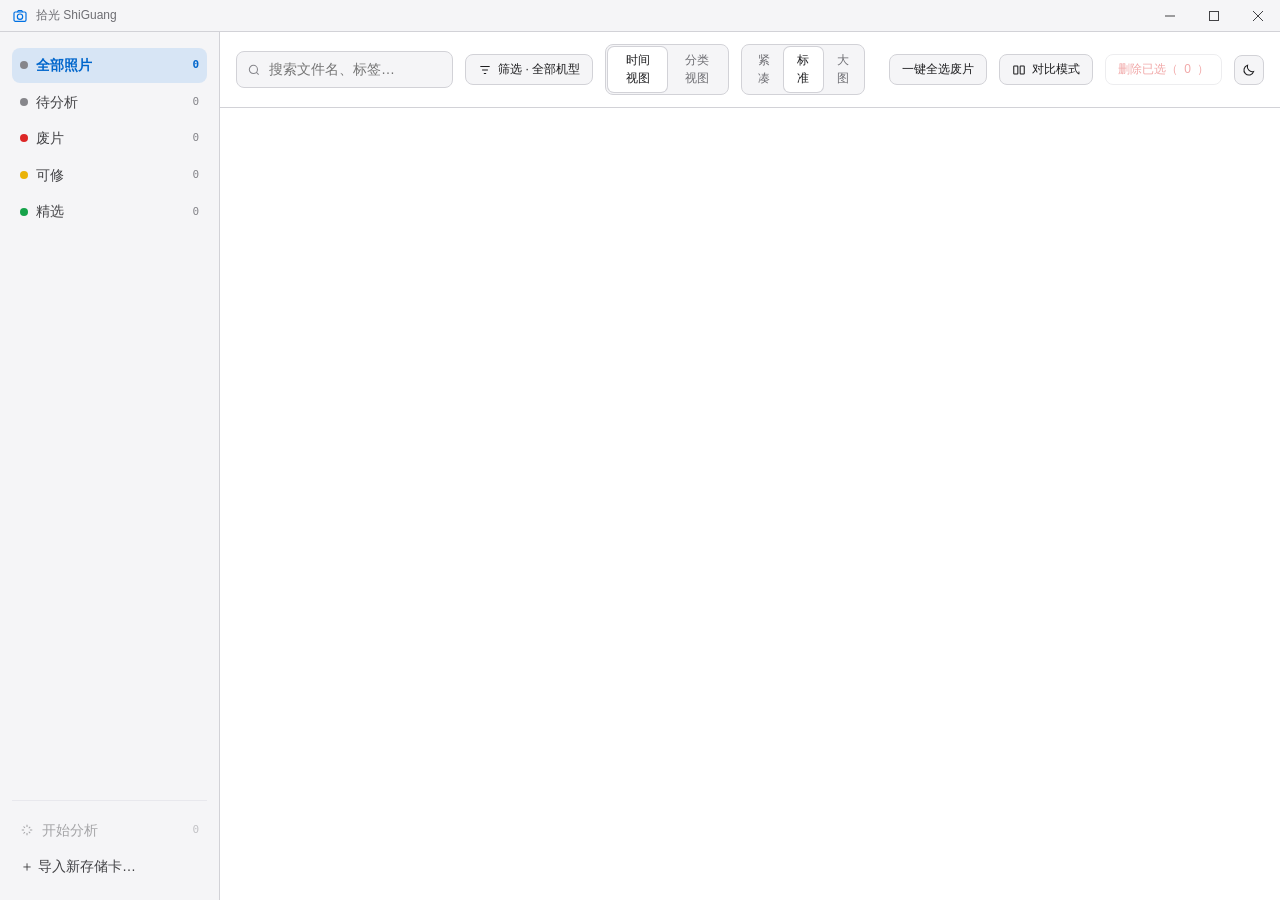
==== frontend/app.html @ 9cca7e81 "fix: 去掉app-window的1600x1000尺寸上限，修最大化时四周露白边 无边框窗口最大化时铺满屏幕，但原型给.app-window设了max-width:1600/ max-height" ====
<!doctype html>
<html lang="zh-CN">
<head>
<meta charset="utf-8" />
<meta name="viewport" content="width=device-width, initial-scale=1" />
<title>拾光 ShiGuang · RAW 照片质量筛选</title>
<style>
/* ─────────────────────────────────────────────────────────────────
 * design-systems/apple/tokens.css — pasted verbatim
 * ───────────────────────────────────────────────────────────────── */
:root {
  --bg: #ffffff;
  --surface: #f5f5f7;
  --surface-warm: #fbfbfd;
  --fg: #1d1d1f;
  --fg-2: #424245;
  --muted: #6e6e73;
  --meta: #86868b;
  --border: #d2d2d7;
  --border-soft: #e8e8ed;
  --accent: #0071e3;
  --accent-on: #ffffff;
  --accent-hover: #0077ed;
  --accent-active: #0066cc;
  --success: #16a34a;
  --warn:    #eab308;
  --danger:  #dc2626;
  --font-display: "SF Pro Display", "SF Pro Icons", "Helvetica Neue", Helvetica, Arial, sans-serif;
  --font-body: "SF Pro Text", "SF Pro Icons", "Helvetica Neue", Helvetica, Arial, sans-serif;
  --font-mono: "SF Mono", ui-monospace, "JetBrains Mono", Menlo, Monaco, Consolas, monospace;
  --text-xs: 12px; --text-sm: 14px; --text-base: 17px; --text-lg: 21px;
  --text-xl: 28px; --text-2xl: 40px; --text-3xl: 56px; --text-4xl: 80px;
  --leading-body: 1.47; --leading-tight: 1.05;
  --tracking-display: -0.015em;
  --space-1: 4px; --space-2: 8px; --space-3: 12px; --space-4: 16px;
  --space-5: 20px; --space-6: 24px; --space-8: 32px; --space-12: 48px;
  --section-y-desktop: 100px; --section-y-tablet: 64px; --section-y-phone: 40px;
  --radius-sm: 8px; --radius-md: 12px; --radius-lg: 18px; --radius-pill: 980px;
  --elev-flat: none;
  --elev-ring: 0 0 0 1px var(--border);
  --elev-raised: 0 12px 32px rgba(0, 0, 0, 0.08);
  --focus-ring: 0 0 0 4px color-mix(in oklab, var(--accent), transparent 65%);
  --motion-fast: 150ms; --motion-base: 220ms; --motion-emphasized: 260ms;
  --ease-standard: cubic-bezier(0.28, 0, 0.22, 1);
  /* smoother, longer deceleration for "physical" moments — card lift,
   * modal/overlay entrances — vs. the snappier --ease-standard used for
   * routine hover/toggle feedback. No overshoot; premium reads as
   * controlled, not springy. */
  --ease-emphasized: cubic-bezier(0.16, 1, 0.3, 1);
  --container-max: 1024px;
  --container-gutter-desktop: 22px; --container-gutter-tablet: 18px; --container-gutter-phone: 16px;

  /* ─── app-specific extension ───────────────────────────────────
   * RGB channel colors for the histogram module. These are not brand
   * tokens — they are literal sRGB channel identities (red/green/blue
   * mean red/green/blue in a histogram, not a design choice), kept as
   * root variables so no raw hex appears outside :root. */
  --chan-r: #ff453a;
  --chan-g: #34c759;
  --chan-b: #0a84ff;
  --backdrop: #111113;

  /* Fixed "text-on-color-chip" token — the warn chip (yellow) always
   * needs a dark label regardless of light/dark theme, so this does
   * NOT flip in the dark override below (unlike --fg, which does). */
  --warn-on: #1d1d1f;
}

/* ─── dark theme override ───────────────────────────────────────
 * Same token names, dark-mode values. Apple's own dark surfaces are
 * near-black steps (not a literal invert of the light ramp), and the
 * accent swaps to the brighter "High-Luminance Link Blue" the source
 * DESIGN.md documents for darker scenes — #0071e3 loses contrast on
 * near-black. Semantic tier colors (success/warn/danger) also lift a
 * notch, matching Apple's documented dark-mode semantic palette. */
:root[data-theme="dark"] {
  --bg: #000000;
  --surface: #1c1c1e;
  --surface-warm: #232325;
  --fg: #f5f5f7;
  --fg-2: #d1d1d6;
  --muted: #98989d;
  --meta: #6e6e73;
  --border: #38383a;
  --border-soft: #2c2c2e;
  --accent: #2997ff;
  --accent-hover: #4dabff;
  --accent-active: #0077ed;
  --success: #30d158;
  --warn: #ffd60a;
  --danger: #ff453a;
}

*, *::before, *::after { box-sizing: border-box; }
html, body { height: 100%; }
body {
  margin: 0;
  background: var(--bg);
  color: var(--fg);
  font-family: var(--font-body);
  font-size: var(--text-sm);
  line-height: var(--leading-body);
  -webkit-font-smoothing: antialiased;
  display: flex;
  align-items: center;
  justify-content: center;
}
button { font: inherit; cursor: pointer; }
input, select { font: inherit; }
svg { display: block; }

/* ─── app window shell ────────────────────────────────────────── */
.app-window {
  width: 100vw;
  height: 100vh;
  background: var(--bg);
  border-radius: 0;
  box-shadow: none;
  overflow: hidden;
  display: flex;
  flex-direction: column;
  position: relative;
}
.titlebar {
  height: 32px;
  flex: 0 0 auto;
  display: flex;
  align-items: center;
  padding-left: var(--space-3);
  background: var(--surface);
  border-bottom: 1px solid var(--border);
}
.tl-appicon {
  width: 16px; height: 16px; color: var(--accent); flex: 0 0 auto;
}
.tl-title {
  font-size: var(--text-xs);
  color: var(--muted);
  font-weight: 500;
  margin-left: var(--space-2);
}
.tl-spacer { flex: 1 1 auto; }
/* Windows 11 Fluent-style window controls — this app runs on Windows,
 * so the chrome follows Windows conventions (min / max / close, right
 * -aligned, hover fills) even though the content area's palette and
 * type follow the Apple-inspired visual language. */
.win-controls { display: flex; align-items: center; height: 100%; }
.win-btn {
  width: 44px; height: 100%;
  display: grid; place-items: center;
  background: transparent; border: none;
  color: var(--fg-2);
}
.win-btn svg { width: 10px; height: 10px; }
.win-btn:hover { background: color-mix(in oklab, var(--fg), transparent 92%); }
.win-btn.win-close:hover { background: var(--danger); color: var(--accent-on); }

.app-body { flex: 1 1 auto; display: flex; min-height: 0; }

/* ─── sidebar ──────────────────────────────────────────────────── */
.sidebar {
  width: 220px;
  flex: 0 0 220px;
  background: var(--surface);
  border-right: 1px solid var(--border);
  padding: var(--space-4) var(--space-3);
  overflow-y: auto;
  display: flex;
  flex-direction: column;
  gap: var(--space-5);
}
.sidebar-section { display: flex; flex-direction: column; gap: 2px; }
.side-label {
  font-size: 11px;
  color: var(--meta);
  text-transform: uppercase;
  letter-spacing: 0.04em;
  margin: var(--space-2) var(--space-2) 4px;
}
.side-item {
  display: flex;
  align-items: center;
  gap: var(--space-2);
  width: 100%;
  text-align: left;
  background: transparent;
  border: none;
  border-radius: var(--radius-sm);
  padding: 7px var(--space-2);
  font-size: var(--text-sm);
  color: var(--fg-2);
  transition: background var(--motion-fast) var(--ease-standard);
}
.side-item:hover { background: color-mix(in oklab, var(--fg), transparent 94%); }
.side-item:disabled { opacity: 0.45; cursor: default; pointer-events: none; }
.side-item.active {
  background: color-mix(in oklab, var(--accent), transparent 88%);
  color: var(--accent-active);
  font-weight: 600;
}
.folder-icon { width: 14px; height: 14px; color: var(--meta); flex: 0 0 auto; }
.side-item.active .folder-icon { color: var(--accent-active); }
.folder-nav-empty { font-size: 12px; color: var(--meta); padding: 4px var(--space-2) 2px; line-height: 1.5; }

/* a folder row does double duty: clicking the row switches to viewing
 * just that folder; the checkbox stages it for the separate "combine"
 * action below without changing what's currently shown. Two distinct
 * interactive targets in one row, same pattern as the photo grid's
 * checkbox-vs-card split. */
.side-label-row { display: flex; align-items: center; justify-content: space-between; margin: var(--space-2) var(--space-2) 4px; }
.side-label-row .side-label { margin: 0; }
.folder-combine-btn {
  border: none; background: transparent; color: var(--accent);
  font-size: 11px; font-weight: 600; padding: 2px 4px; border-radius: 4px;
}
.folder-combine-btn:hover { background: color-mix(in oklab, var(--accent), transparent 90%); }
.folder-combine-btn:disabled { color: var(--meta); cursor: default; pointer-events: none; }
.folder-combine-btn.active { color: var(--accent-active); }
.folder-row { cursor: pointer; }
.folder-check { width: 14px; height: 14px; accent-color: var(--accent); flex: 0 0 auto; margin: 0; }
.folder-row-label { flex: 1 1 auto; overflow: hidden; text-overflow: ellipsis; white-space: nowrap; }
/* the "start analysis" action is the one lifecycle step users must take
 * by hand — it gets accent styling like a primary button while pending
 * photos exist, and goes quiet once there's nothing left to analyze. */
.side-item-primary {
  background: color-mix(in oklab, var(--accent), transparent 88%);
  color: var(--accent-active);
  font-weight: 600;
}
.side-item-primary:hover { background: color-mix(in oklab, var(--accent), transparent 80%); }
.side-item-primary:disabled { background: transparent; color: var(--fg-2); font-weight: 500; }
.side-dot { width: 8px; height: 8px; border-radius: 50%; flex: 0 0 auto; }
.side-dot.tier-bad { background: var(--danger); }
.side-dot.tier-fix { background: var(--warn); }
.side-dot.tier-good { background: var(--success); }
.side-dot.tier-all,
.side-dot.tier-pending { background: var(--meta); }
.side-item .count {
  margin-left: auto;
  font-family: var(--font-mono);
  font-size: 11px;
  color: var(--meta);
}
.side-item.active .count { color: var(--accent-active); }
.sidebar-footer { margin-top: auto; border-top: 1px solid var(--border-soft); padding-top: var(--space-3); display: flex; flex-direction: column; gap: 2px; }

/* ─── main column ──────────────────────────────────────────────── */
.main { flex: 1 1 auto; display: flex; flex-direction: column; min-width: 0; background: var(--bg); }

.toolbar {
  flex: 0 0 auto;
  display: flex;
  align-items: center;
  gap: var(--space-3);
  padding: var(--space-3) var(--space-4);
  border-bottom: 1px solid var(--border);
  background: color-mix(in oklab, var(--bg) 92%, transparent);
  backdrop-filter: blur(12px);
}
.search-field {
  display: flex;
  align-items: center;
  gap: 6px;
  width: 260px;
  padding: 6px 10px;
  border: 1px solid var(--border);
  border-radius: var(--radius-sm);
  background: var(--surface);
  color: var(--meta);
}
.search-field input {
  border: none; outline: none; background: transparent; color: var(--fg);
  font-size: var(--text-sm); width: 100%;
}
.search-field svg { width: 14px; height: 14px; color: var(--meta); flex: 0 0 auto; }

.btn {
  display: inline-flex; align-items: center; gap: 6px;
  padding: 7px 14px;
  border-radius: var(--radius-sm);
  border: 1px solid var(--border);
  background: var(--surface);
  color: var(--fg);
  font-size: var(--text-sm);
  font-weight: 500;
  white-space: nowrap;
  transition: background var(--motion-fast) var(--ease-standard), border-color var(--motion-fast) var(--ease-standard), opacity var(--motion-fast);
}
.btn:hover { border-color: var(--meta); }
.btn:active { transform: translateY(1px); }
.btn:focus-visible { box-shadow: var(--focus-ring); outline: none; }
.btn-primary { background: var(--accent); border-color: var(--accent); color: var(--accent-on); }
.btn-primary:hover { background: var(--accent-hover); }
.btn-primary:active { background: var(--accent-active); }
.btn-danger { background: transparent; border-color: var(--border); color: var(--danger); }
.btn-danger:hover { background: color-mix(in oklab, var(--danger), transparent 92%); border-color: var(--danger); }
.btn-danger:disabled, .btn:disabled { opacity: 0.4; cursor: default; pointer-events: none; }
.btn-sm { padding: 6px 12px; font-size: var(--text-xs); }
.btn svg { width: 14px; height: 14px; }
.btn.icon-only { padding: 7px; }

.segmented {
  display: flex;
  background: var(--surface);
  border: 1px solid var(--border);
  border-radius: var(--radius-sm);
  padding: 2px;
}
.seg-item {
  border: none; background: transparent; color: var(--muted);
  font-size: var(--text-xs); font-weight: 500;
  padding: 5px 12px; border-radius: 6px;
  transition: background var(--motion-fast), color var(--motion-fast);
}
.seg-item.active { background: var(--bg); color: var(--fg); box-shadow: var(--elev-ring); }

.toolbar-spacer { flex: 1 1 auto; }

/* ─── gallery content ──────────────────────────────────────────── */
.content { flex: 1 1 auto; overflow-y: auto; padding: var(--space-5) var(--space-6) var(--space-8); }
.group-header {
  display: flex; align-items: baseline; gap: var(--space-3);
  margin: var(--space-6) 0 var(--space-3);
}
.group-header:first-child { margin-top: 0; }
.group-header h3 { margin: 0; font-size: var(--text-base); font-weight: 600; }
.group-header .group-count { font-family: var(--font-mono); font-size: 11px; color: var(--meta); }
.group-header .group-dot { width: 9px; height: 9px; border-radius: 50%; }

.grid {
  display: grid;
  grid-template-columns: repeat(auto-fill, minmax(168px, 1fr));
  gap: var(--space-4);
}
/* density is one dial, not two — column width is the only thing that
 * changes; row count is just whatever fits given the aspect-ratio'd
 * thumbnails, same as Lightroom/Bridge/Capture One grid zoom. */
[data-density="compact"] .grid { grid-template-columns: repeat(auto-fill, minmax(120px, 1fr)); gap: var(--space-3); }
[data-density="large"] .grid { grid-template-columns: repeat(auto-fill, minmax(260px, 1fr)); }

.photo-card {
  position: relative;
  border-radius: var(--radius-md);
  overflow: hidden;
  background: var(--surface);
  cursor: pointer;
  border: 2px solid var(--border);
  transition: transform var(--motion-emphasized) var(--ease-emphasized), box-shadow var(--motion-emphasized) var(--ease-emphasized);
}
.photo-card:hover { box-shadow: var(--elev-raised); transform: translateY(-1px); }
.photo-card.tier-bad  { border-color: var(--danger); }
.photo-card.tier-fix  { border-color: var(--warn); }
.photo-card.tier-good { border-color: var(--success); }
.photo-card.tier-pending { border-color: var(--border); }
/* Selection reads as a physical "lift" (deeper shadow, same upward
 * nudge as hover but stronger) rather than a second colored ring —
 * the tier border already owns the border-color channel, so stacking
 * an accent outline on top of it fought for the same visual slot. */
.photo-card.selected { transform: translateY(-4px); box-shadow: 0 18px 38px rgba(0,0,0,0.24); }
/* immediate press feedback on mousedown — this is what makes the click
 * feel instantaneous; the selection state itself now commits on click
 * with no artificial delay (see the click handler's use of e.detail). */
.photo-card:active { transform: scale(0.97); transition-duration: 90ms; }
.photo-card.selected:active { transform: translateY(-4px) scale(0.97); }

.photo-thumb {
  width: 100%; aspect-ratio: 3/2;
  background-size: cover; background-position: center;
  display: block;
  position: relative;
}
.photo-check {
  position: absolute; top: 8px; left: 8px;
  width: 20px; height: 20px; border-radius: 50%;
  background: rgba(0,0,0,0.35);
  border: 1.5px solid rgba(255,255,255,0.85);
  display: grid; place-items: center;
  backdrop-filter: blur(4px);
}
.photo-check svg { width: 12px; height: 12px; color: var(--accent-on); opacity: 0; }
.photo-card.selected .photo-check { background: var(--accent); border-color: var(--accent); }
.photo-card.selected .photo-check svg { opacity: 1; }

.burst-badge {
  position: absolute; top: 8px; right: 8px;
  background: rgba(0,0,0,0.55);
  color: var(--accent-on);
  font-family: var(--font-mono);
  font-size: 11px;
  padding: 2px 7px;
  border-radius: var(--radius-pill);
  backdrop-filter: blur(4px);
}
.tier-tag {
  position: absolute; bottom: 8px; left: 8px;
  font-size: 10px; font-weight: 600;
  padding: 2px 8px; border-radius: var(--radius-pill);
  color: var(--accent-on); letter-spacing: 0.02em;
}
.tier-tag.tier-bad  { background: color-mix(in oklab, var(--danger), transparent 8%); }
.tier-tag.tier-fix  { background: color-mix(in oklab, var(--warn), transparent 8%); color: var(--warn-on); }
.tier-tag.tier-good { background: color-mix(in oklab, var(--success), transparent 8%); }
.tier-tag.tier-pending { background: color-mix(in oklab, var(--meta), transparent 8%); }

.photo-meta { padding: 6px 8px 8px; }
.photo-meta .fname { font-size: 11px; color: var(--fg-2); font-family: var(--font-mono); }
.photo-meta .ftime { font-size: 10px; color: var(--meta); margin-top: 1px; }

/* ─── import modal ─────────────────────────────────────────────── */
.modal-backdrop {
  position: absolute; inset: 0;
  background: rgba(0,0,0,0.4);
  display: flex; align-items: center; justify-content: center;
  z-index: 50;
  opacity: 1; transition: opacity var(--motion-base) var(--ease-standard);
}
.modal-backdrop.hidden { opacity: 0; pointer-events: none; }
.modal-card {
  width: 460px;
  background: var(--bg);
  border-radius: var(--radius-lg);
  box-shadow: var(--elev-raised);
  padding: var(--space-6);
  transform: scale(1);
  transition: transform var(--motion-emphasized) var(--ease-emphasized);
}
/* card scales in from a hair under full size rather than just fading —
 * the same "materializing" entrance macOS sheets use. */
.modal-backdrop.hidden .modal-card { transform: scale(0.94); }
.modal-icon {
  width: 44px; height: 44px; border-radius: var(--radius-md);
  background: color-mix(in oklab, var(--accent), transparent 88%);
  color: var(--accent);
  display: grid; place-items: center;
  margin-bottom: var(--space-4);
}
.modal-icon svg { width: 22px; height: 22px; }
.modal-card h2 { margin: 0 0 4px; font-family: var(--font-display); font-size: var(--text-xl); letter-spacing: var(--tracking-display); }
.modal-card .modal-sub { margin: 0 0 var(--space-5); color: var(--muted); font-size: var(--text-sm); }

.field { display: flex; flex-direction: column; gap: 4px; margin-bottom: var(--space-4); }
.field label { font-size: 12px; color: var(--muted); }
.input, .select {
  padding: 9px 12px;
  border: 1px solid var(--border);
  border-radius: var(--radius-sm);
  background: var(--surface);
  color: var(--fg);
  font-size: var(--text-sm);
  font-family: var(--font-mono);
}
.input:focus, .select:focus { outline: none; border-color: var(--accent); box-shadow: var(--focus-ring); }
.path-row { display: flex; gap: 8px; }
.path-row .input { flex: 1 1 auto; }

/* multi-folder pick list in the import modal — checking two folders
 * here is what seeds the sidebar's folder shortcuts, so the user never
 * has to re-browse to switch between them later. */
.folder-check-list {
  display: flex; flex-direction: column; gap: 4px;
  border: 1px solid var(--border); border-radius: var(--radius-md);
  padding: 6px; background: var(--surface);
}
.folder-check-item {
  display: flex; align-items: center; gap: var(--space-3);
  padding: 8px; border-radius: var(--radius-sm); cursor: pointer;
}
.folder-check-item:hover { background: var(--border-soft); }
.folder-check-item input[type="checkbox"] { width: 16px; height: 16px; accent-color: var(--accent); flex: 0 0 auto; }
.folder-check-item .folder-icon { width: 18px; height: 18px; }
.folder-check-name { flex: 1 1 auto; font-family: var(--font-mono); font-size: 13px; color: var(--fg); line-height: 1.35; }
.folder-check-path { display: block; font-size: 11px; color: var(--meta); font-weight: 400; }
.folder-check-meta { font-family: var(--font-mono); font-size: 11px; color: var(--meta); flex: 0 0 auto; }

.stat-row { display: flex; gap: var(--space-6); padding: var(--space-4) 0; border-top: 1px solid var(--border-soft); border-bottom: 1px solid var(--border-soft); margin-bottom: var(--space-5); }
.stat-block .stat-num { font-family: var(--font-mono); font-size: var(--text-2xl); font-weight: 600; letter-spacing: -0.01em; color: var(--fg); }
.stat-block .stat-label { font-size: 11px; color: var(--meta); margin-top: 2px; }

.modal-actions { display: flex; justify-content: flex-end; gap: var(--space-3); }

/* ─── fullscreen photo preview (double-click a thumbnail) ────────
 * Replaces the old fixed-width slide-out: the photo itself now fills
 * the whole window and the info panel is a secondary, toggleable
 * layer on top of it, not the other way around. */
.fp-overlay {
  position: absolute; inset: 32px 0 0 0;
  background: var(--backdrop);
  z-index: 48;
  opacity: 0;
  pointer-events: none;
  transition: opacity var(--motion-base) var(--ease-standard);
}
.fp-overlay.open { opacity: 1; pointer-events: auto; }

/* the stage is the photo's real estate — it shrinks to make room for
 * the sidebar instead of letting the sidebar sit on top of the image,
 * so the whole photo (equal-scale, via contain) stays visible either
 * way rather than getting covered on the right edge. It also carries
 * the fullscreen preview's entrance: a soft scale-up rather than a
 * hard cut, so opening a photo feels like the same "materialize"
 * language as the import modal. */
.fp-stage {
  position: absolute; top: 0; left: 0; bottom: 0; right: 0;
  /* without this, a zoomed-in photo's transform:scale() paints past its
   * own box — and since this positioned overlay always paints above the
   * static-positioned titlebar regardless of DOM order, the overflow was
   * bleeding up and covering the window controls. compare mode's per-cell
   * zoom already clips the same way; this brings fullscreen preview in
   * line with it. */
  overflow: hidden;
  transform: scale(0.97);
  transition: right var(--motion-base) var(--ease-standard), transform var(--motion-emphasized) var(--ease-emphasized);
}
.fp-overlay.open .fp-stage { transform: scale(1); }
.fp-stage.info-open { right: 380px; }

.fp-image {
  position: absolute; inset: 0;
  background-size: contain; /* whole photo stays visible, never cropped */
  background-position: center;
  background-repeat: no-repeat;
  transform-origin: center;
  cursor: default;
  transition: transform 80ms linear;
}
.fp-image.zoomed { cursor: grab; }
.fp-image.zoomed.dragging { cursor: grabbing; transition: none; }

.fp-hint {
  position: absolute; bottom: 20px; left: 50%; transform: translateX(-50%);
  font-size: 12px; color: rgba(255,255,255,0.65);
  background: rgba(0,0,0,0.4); padding: 5px 14px; border-radius: var(--radius-pill);
  pointer-events: none;
}

.fp-icon-btn {
  position: absolute; top: 16px;
  width: 36px; height: 36px; border-radius: 50%;
  border: 1px solid rgba(255,255,255,0.35);
  background: rgba(0,0,0,0.4);
  backdrop-filter: blur(12px);
  -webkit-backdrop-filter: blur(12px);
  color: var(--accent-on);
  display: grid; place-items: center;
  z-index: 5;
  transition: background var(--motion-fast) var(--ease-standard), opacity var(--motion-fast);
}
.fp-icon-btn svg { width: 15px; height: 15px; }
.fp-icon-btn:hover { background: rgba(0,0,0,0.6); }
.fp-icon-btn:disabled { opacity: 0.25; pointer-events: none; }
.fp-close { right: 16px; }
.fp-toggle-info { right: 64px; }
.fp-toggle-info.active { background: var(--accent); border-color: var(--accent); }

/* prev/next live on the stage (not the overlay) so they hug the photo's
 * own left/right edge and never end up hidden behind the info sidebar
 * when it's pulled out over the right side. */
.fp-nav-btn {
  top: 50%; transform: translateY(-50%);
  width: 44px; height: 44px;
}
.fp-nav-btn:hover { transform: translateY(-50%) scale(1.06); }
.fp-nav-prev { left: 20px; }
.fp-nav-next { right: 20px; }

/* the info sidebar slides out over the image (doesn't resize the
 * stage) — same "pull out" feel as the pre-existing detail panel. */
.fp-sidebar {
  position: absolute; top: 0; right: 0; bottom: 0;
  width: 380px;
  background: var(--bg);
  border-left: 1px solid var(--border);
  box-shadow: -16px 0 40px rgba(0,0,0,0.25);
  z-index: 4;
  display: flex; flex-direction: column;
  transform: translateX(100%);
  transition: transform var(--motion-base) var(--ease-standard);
  overflow-y: auto;
}
.fp-sidebar.open { transform: translateX(0); }

.panel-head {
  padding: var(--space-4); border-bottom: 1px solid var(--border-soft);
  position: sticky; top: 0; background: var(--bg); z-index: 2;
}
.panel-head .fname { font-family: var(--font-mono); font-size: var(--text-sm); font-weight: 600; }

.panel-body { padding: var(--space-4); display: flex; flex-direction: column; gap: var(--space-5); }
.expo-spot { position: absolute; border-radius: 4px; display: none; }
.expo-spot.show { display: block; }
.expo-spot.over  { background: repeating-linear-gradient(45deg, color-mix(in oklab, var(--danger), transparent 20%) 0 4px, transparent 4px 8px); border: 1px solid var(--danger); }
.expo-spot.under { background: repeating-linear-gradient(45deg, color-mix(in oklab, var(--chan-b), transparent 20%) 0 4px, transparent 4px 8px); border: 1px solid var(--chan-b); }
.expo-toggle-row { display: flex; align-items: center; justify-content: space-between; margin-top: var(--space-2); }
.expo-toggle-row .legend { display: flex; gap: var(--space-3); font-size: 11px; color: var(--muted); }
.legend-chip { display: inline-flex; align-items: center; gap: 4px; }
.legend-dot { width: 8px; height: 8px; border-radius: 2px; }
.switch { position: relative; width: 34px; height: 20px; border-radius: 999px; background: var(--border); border: none; flex: 0 0 auto; }
.switch::after { content: ''; position: absolute; top: 2px; left: 2px; width: 16px; height: 16px; border-radius: 50%; background: var(--accent-on); transition: transform var(--motion-fast) var(--ease-standard); box-shadow: 0 1px 3px rgba(0,0,0,0.3); }
.switch.on { background: var(--accent); }
.switch.on::after { transform: translateX(14px); }

.panel-section h4 { margin: 0 0 var(--space-3); font-size: var(--text-xs); text-transform: uppercase; letter-spacing: 0.04em; color: var(--meta); font-weight: 600; }

.hist-card { border: 1px solid var(--border); border-radius: var(--radius-md); padding: var(--space-3); background: var(--surface); }
.hist-card svg { width: 100%; height: 64px; display: block; }
.chan-row { display: flex; gap: var(--space-2); margin-top: var(--space-3); }
.chan-block { flex: 1 1 0; border: 1px solid var(--border); border-radius: 8px; padding: 6px; background: var(--surface); }
.chan-block svg { width: 100%; height: 30px; }
.chan-label { font-size: 10px; font-family: var(--font-mono); text-align: center; margin-top: 3px; }
.chan-label.r { color: var(--chan-r); }
.chan-label.g { color: var(--chan-g); }
.chan-label.b { color: var(--chan-b); }

.exif-grid { display: grid; grid-template-columns: 1fr 1fr; gap: var(--space-3) var(--space-4); }
.exif-item .k { font-size: 11px; color: var(--meta); }
.exif-item .v { font-family: var(--font-mono); font-size: var(--text-sm); margin-top: 2px; }
.raw-pill { display: inline-flex; align-items: center; padding: 2px 8px; border-radius: var(--radius-pill); background: color-mix(in oklab, var(--accent), transparent 88%); color: var(--accent-active); font-family: var(--font-mono); font-size: 11px; font-weight: 600; }

.tier-picker { display: flex; gap: 8px; }
.tier-btn {
  flex: 1 1 0; padding: 10px 8px; border-radius: var(--radius-sm);
  border: 1.5px solid var(--border); background: var(--surface);
  color: var(--muted); font-size: 12px; font-weight: 600; text-align: center;
  display: flex; flex-direction: column; align-items: center; gap: 4px;
}
.tier-btn .dot { width: 9px; height: 9px; border-radius: 50%; }
.tier-btn[data-tier="bad"] .dot { background: var(--danger); }
.tier-btn[data-tier="fix"] .dot { background: var(--warn); }
.tier-btn[data-tier="good"] .dot { background: var(--success); }
.tier-btn.active[data-tier="bad"]  { border-color: var(--danger); color: var(--danger); background: color-mix(in oklab, var(--danger), transparent 92%); }
.tier-btn.active[data-tier="fix"]  { border-color: var(--warn); color: color-mix(in oklab, var(--warn), black 35%); background: color-mix(in oklab, var(--warn), transparent 88%); }
.tier-btn.active[data-tier="good"] { border-color: var(--success); color: var(--success); background: color-mix(in oklab, var(--success), transparent 92%); }
.tier-auto-note { font-size: 11px; color: var(--meta); margin-top: var(--space-2); }

/* ─── compare overlay — fullscreen adaptive grid ────────────────── */
.compare-overlay {
  position: absolute; inset: 32px 0 0 0;
  background: var(--backdrop);
  z-index: 45;
  display: flex;
  flex-direction: column;
  opacity: 0;
  pointer-events: none;
  transition: opacity var(--motion-base) var(--ease-standard);
}
.compare-overlay.open { opacity: 1; pointer-events: auto; }
.compare-head {
  display: flex; align-items: center; gap: var(--space-4);
  padding: var(--space-3) var(--space-5);
  background: var(--surface);
  border-bottom: 1px solid var(--border);
  flex: 0 0 auto;
}
.compare-head h2 { margin: 0; font-family: var(--font-display); font-size: var(--text-lg); letter-spacing: var(--tracking-display); color: var(--fg); }
.compare-head-spacer { flex: 1 1 auto; }
.compare-limit-note { font-size: 11px; color: var(--meta); }

.compare-body {
  flex: 1 1 auto;
  display: grid;
  gap: 4px;
  padding: 4px;
  background: var(--backdrop);
  min-height: 0;
}

.compare-cell {
  position: relative;
  overflow: hidden;
  background: var(--backdrop);
  border: 2px solid transparent;
}
.compare-cell.tier-bad  { border-color: var(--danger); }
.compare-cell.tier-fix  { border-color: var(--warn); }
.compare-cell.tier-good { border-color: var(--success); }
.compare-cell.tier-pending { border-color: var(--border); }

.compare-cell-img {
  position: absolute; inset: 0;
  /* equal-scale, never cropped — the cell and the app share the same
   * near-black backdrop so any letterboxing reads as a deliberate
   * mat around the photo instead of a layout gap. */
  background-size: contain;
  background-position: center;
  background-repeat: no-repeat;
  transform: scale(1);
  transform-origin: center;
  transition: transform 80ms linear;
  cursor: default;
}
.compare-cell-img.zoomed { cursor: grab; }
.compare-cell-img.zoomed.dragging { cursor: grabbing; transition: none; }

/* one hoverable bar spanning the cell top — a single translucent
 * surface (per the brief: "整栏都是半透明的"), not per-element chips.
 * Filename, tier switch and both delete actions sit on the SAME row —
 * narrower, equal-length tier labels are what make that fit. */
.compare-cell-bar {
  position: absolute; top: 0; left: 0; right: 0;
  background: rgba(0,0,0,0.5);
  backdrop-filter: blur(10px);
  opacity: 0;
  transform: translateY(-6px);
  transition: opacity var(--motion-fast) var(--ease-standard), transform var(--motion-fast) var(--ease-standard);
  padding: 8px var(--space-3);
  display: flex; align-items: center; gap: var(--space-3);
}
.compare-cell:hover .compare-cell-bar,
.compare-cell:focus-within .compare-cell-bar { opacity: 1; transform: translateY(0); }

.cc-fname {
  font-family: var(--font-mono); font-size: 12px; color: var(--accent-on); font-weight: 600;
  flex: 1 1 auto; min-width: 0; overflow: hidden; text-overflow: ellipsis; white-space: nowrap;
}

.cc-tier-row { display: flex; gap: 4px; flex: 0 0 auto; }
.cc-tier-btn {
  flex: 0 0 auto;
  padding: 4px 9px;
  border-radius: var(--radius-pill);
  border: 1px solid transparent;
  backdrop-filter: blur(6px);
  color: rgba(255,255,255,0.8);
  font-size: 10.5px; font-weight: 600;
  letter-spacing: 0.02em;
}
.cc-tier-btn[data-tier="bad"]  { background: color-mix(in oklab, var(--danger), transparent 72%); border-color: color-mix(in oklab, var(--danger), transparent 35%); }
.cc-tier-btn[data-tier="fix"]  { background: color-mix(in oklab, var(--warn), transparent 72%); border-color: color-mix(in oklab, var(--warn), transparent 35%); }
.cc-tier-btn[data-tier="good"] { background: color-mix(in oklab, var(--success), transparent 72%); border-color: color-mix(in oklab, var(--success), transparent 35%); }
.cc-tier-btn.active[data-tier="bad"]  { background: color-mix(in oklab, var(--danger), transparent 15%); color: var(--accent-on); border-color: var(--danger); }
.cc-tier-btn.active[data-tier="fix"]  { background: color-mix(in oklab, var(--warn), transparent 10%); color: var(--warn-on); border-color: var(--warn); }
.cc-tier-btn.active[data-tier="good"] { background: color-mix(in oklab, var(--success), transparent 15%); color: var(--accent-on); border-color: var(--success); }

/* two distinct actions, two distinct risk levels — X removes from this
 * comparison only (reversible, neutral tone); the trash can permanently
 * deletes the source photo (destructive, so it carries a warning tone
 * even at rest, sits furthest from the pointer's natural approach, and
 * is followed by an undoable toast rather than a silent removal). */
.cc-icons { display: flex; gap: 6px; flex: 0 0 auto; }
.cc-icon-btn {
  width: 24px; height: 24px; border-radius: 50%;
  display: grid; place-items: center; flex: 0 0 auto;
  border: 1px solid rgba(255,255,255,0.45);
  background: rgba(0,0,0,0.3);
  color: var(--accent-on);
}
.cc-icon-btn svg { width: 11px; height: 11px; }
.cc-del:hover { background: rgba(255,255,255,0.28); }
.cc-trash {
  border-color: color-mix(in oklab, var(--danger), transparent 25%);
  color: color-mix(in oklab, var(--danger), white 20%);
}
.cc-trash:hover { background: var(--danger); border-color: var(--danger); color: var(--accent-on); }

.cc-zoom-hint {
  position: absolute; bottom: 8px; right: 8px;
  font-family: var(--font-mono); font-size: 10px;
  color: rgba(255,255,255,0.65);
  background: rgba(0,0,0,0.4);
  padding: 2px 7px; border-radius: var(--radius-pill);
  pointer-events: none;
  opacity: 0; transition: opacity var(--motion-fast);
}
.compare-cell:hover .cc-zoom-hint { opacity: 1; }

.add-popover {
  position: absolute; z-index: 10;
  width: 260px; max-height: 320px; overflow-y: auto;
  background: var(--surface); border: 1px solid var(--border);
  border-radius: var(--radius-md); box-shadow: var(--elev-raised);
  padding: var(--space-2);
  display: none;
}
.add-popover.open { display: block; }
.add-popover-item {
  display: flex; align-items: center; gap: var(--space-3);
  width: 100%; text-align: left; background: transparent; border: none;
  padding: 6px; border-radius: var(--radius-sm);
}
.add-popover-item:hover { background: var(--border-soft); }
.add-popover-thumb { width: 40px; height: 28px; border-radius: 4px; background-size: cover; background-position: center; flex: 0 0 auto; }
.add-popover-item .fname { font-family: var(--font-mono); font-size: 11px; color: var(--fg-2); }
.add-popover-empty { padding: var(--space-4); text-align: center; color: var(--meta); font-size: 12px; }

.toast {
  position: absolute; bottom: 24px; left: 50%; transform: translate(-50%, 12px);
  background: var(--backdrop); color: var(--accent-on); padding: 10px 12px 10px 18px; border-radius: var(--radius-pill);
  font-size: var(--text-sm); box-shadow: var(--elev-raised);
  opacity: 0; transition: opacity var(--motion-base), transform var(--motion-base);
  z-index: 60; pointer-events: none;
  display: flex; align-items: center; gap: 10px;
}
.toast.show { opacity: 1; transform: translate(-50%, 0); pointer-events: auto; }
.toast-undo {
  background: transparent; border: 1px solid rgba(255,255,255,0.4);
  color: var(--accent-on); padding: 3px 11px; border-radius: var(--radius-pill);
  font-size: 12px; font-weight: 600; flex: 0 0 auto;
}
.toast-undo:hover { background: rgba(255,255,255,0.15); }

::-webkit-scrollbar { width: 10px; height: 10px; }
::-webkit-scrollbar-thumb { background: color-mix(in oklab, var(--fg), transparent 85%); border-radius: 6px; }
::-webkit-scrollbar-track { background: transparent; }
</style>
</head>
<body>
<div class="app-window" data-od-id="app-window">

  <div class="titlebar pywebview-drag-region" data-od-id="titlebar">
    <svg class="tl-appicon" viewBox="0 0 24 24" fill="none" stroke="currentColor" stroke-width="1.8"><rect x="3" y="6" width="18" height="14" rx="2"/><circle cx="12" cy="13" r="4"/><path d="M8 6l1.5-2h5L16 6"/></svg>
    <span class="tl-title">拾光 ShiGuang</span>
    <div class="tl-spacer"></div>
    <div class="win-controls pywebview-no-drag" data-od-id="window-controls">
      <button class="win-btn" id="win-min" aria-label="最小化"><svg viewBox="0 0 10 10"><rect x="0" y="4.5" width="10" height="1" fill="currentColor"/></svg></button>
      <button class="win-btn" id="win-max" aria-label="最大化"><svg viewBox="0 0 10 10"><rect x="0.5" y="0.5" width="9" height="9" fill="none" stroke="currentColor"/></svg></button>
      <button class="win-btn win-close" id="win-close" aria-label="关闭"><svg viewBox="0 0 10 10"><path d="M0 0l10 10M10 0L0 10" stroke="currentColor" stroke-width="1"/></svg></button>
    </div>
  </div>

  <div class="app-body">
    <aside class="sidebar" data-od-id="sidebar">
      <div class="sidebar-section" id="tier-nav">
        <button class="side-item active" data-filter="all"><span class="side-dot tier-all"></span>全部照片<span class="count" id="cnt-all">0</span></button>
        <button class="side-item" data-filter="pending"><span class="side-dot tier-pending"></span>待分析<span class="count" id="cnt-pending">0</span></button>
        <button class="side-item" data-filter="bad"><span class="side-dot tier-bad"></span>废片<span class="count" id="cnt-bad">0</span></button>
        <button class="side-item" data-filter="fix"><span class="side-dot tier-fix"></span>可修<span class="count" id="cnt-fix">0</span></button>
        <button class="side-item" data-filter="good"><span class="side-dot tier-good"></span>精选<span class="count" id="cnt-good">0</span></button>
      </div>
      <div class="sidebar-section" id="folder-nav" data-od-id="folder-nav"></div>
      <div class="sidebar-section sidebar-footer">
        <button class="side-item side-item-primary" id="btn-analyze" data-od-id="btn-analyze" disabled>
          <svg viewBox="0 0 24 24" fill="none" stroke="currentColor" stroke-width="1.8" style="width:14px;height:14px;"><path d="M12 3v4M12 17v4M3 12h4M17 12h4M6 6l2.5 2.5M17.5 17.5L15 15M6 18l2.5-2.5M17.5 6.5L15 9"/></svg>
          开始分析<span class="count" id="analyze-count">0</span>
        </button>
        <button class="side-item" id="btn-reimport" data-od-id="btn-reimport">＋ 导入新存储卡…</button>
      </div>
    </aside>

    <section class="main">
      <div class="toolbar" data-od-id="toolbar">
        <div class="search-field">
          <svg viewBox="0 0 24 24" fill="none" stroke="currentColor" stroke-width="1.8"><circle cx="11" cy="11" r="7"/><path d="M20 20l-4.3-4.3"/></svg>
          <input type="text" placeholder="搜索文件名、标签…" />
        </div>
        <button class="btn btn-sm" id="btn-filter">
          <svg viewBox="0 0 24 24" fill="none" stroke="currentColor" stroke-width="1.8"><path d="M4 6h16M7 12h10M10 18h4"/></svg>
          筛选 · 全部机型
        </button>
        <div class="segmented" id="view-toggle" data-od-id="view-toggle">
          <button class="seg-item active" data-view="time">时间视图</button>
          <button class="seg-item" data-view="category">分类视图</button>
        </div>
        <div class="segmented" id="density-toggle" data-od-id="density-toggle">
          <button class="seg-item" data-density="compact">紧凑</button>
          <button class="seg-item active" data-density="comfortable">标准</button>
          <button class="seg-item" data-density="large">大图</button>
        </div>
        <div class="toolbar-spacer"></div>
        <button class="btn btn-sm" id="btn-select-bad">一键全选废片</button>
        <button class="btn btn-sm" id="btn-compare">
          <svg viewBox="0 0 24 24" fill="none" stroke="currentColor" stroke-width="1.8"><rect x="3" y="5" width="7" height="14" rx="1"/><rect x="14" y="5" width="7" height="14" rx="1"/></svg>
          对比模式
        </button>
        <button class="btn btn-danger btn-sm" id="btn-delete" disabled>删除已选（<span id="sel-count">0</span>）</button>
        <button class="btn btn-sm icon-only" id="btn-theme" aria-label="切换深色/浅色">
          <svg viewBox="0 0 24 24" fill="none" stroke="currentColor" stroke-width="1.8" id="theme-icon"><circle cx="12" cy="12" r="4.5"/><path d="M12 2v3M12 19v3M4.2 4.2l2.1 2.1M17.7 17.7l2.1 2.1M2 12h3M19 12h3M4.2 19.8l2.1-2.1M17.7 6.3l2.1-2.1"/></svg>
        </button>
      </div>

      <div class="content" id="content" data-od-id="gallery-grid"></div>
    </section>
  </div>

  <!-- import confirmation modal -->
  <div class="modal-backdrop hidden" id="import-modal" data-od-id="import-modal">
    <div class="modal-card">
      <div class="modal-icon">
        <svg viewBox="0 0 24 24" fill="none" stroke="currentColor" stroke-width="1.8"><rect x="2" y="7" width="20" height="12" rx="2"/><path d="M2 11h20"/><path d="M6 15h4"/></svg>
      </div>
      <h2>检测到存储卡</h2>
      <p class="modal-sub">检测到以下目录，勾选要导入的文件夹——确认后会记忆在侧边栏，之后可以直接切换查看，不用再重新选择。导入后不会自动分析，需要手动点击「开始分析」。</p>

      <div class="field">
        <label>检测到的文件夹</label>
        <div class="folder-check-list" id="folder-check-list">
          <label class="folder-check-item">
            <input type="checkbox" checked value="100CANON" data-count="8" data-size="2.1" />
            <svg class="folder-icon" viewBox="0 0 24 24" fill="none" stroke="currentColor" stroke-width="1.8"><path d="M3 7a2 2 0 0 1 2-2h4l2 2h8a2 2 0 0 1 2 2v8a2 2 0 0 1-2 2H5a2 2 0 0 1-2-2V7z"/></svg>
            <span class="folder-check-name">100CANON<span class="folder-check-path">D:\DCIM\100CANON</span></span>
            <span class="folder-check-meta">8 张</span>
          </label>
          <label class="folder-check-item">
            <input type="checkbox" checked value="101CANON" data-count="4" data-size="1.0" />
            <svg class="folder-icon" viewBox="0 0 24 24" fill="none" stroke="currentColor" stroke-width="1.8"><path d="M3 7a2 2 0 0 1 2-2h4l2 2h8a2 2 0 0 1 2 2v8a2 2 0 0 1-2 2H5a2 2 0 0 1-2-2V7z"/></svg>
            <span class="folder-check-name">101CANON<span class="folder-check-path">D:\DCIM\101CANON</span></span>
            <span class="folder-check-meta">4 张</span>
          </label>
          <label class="folder-check-item">
            <input type="checkbox" value="102CANON" data-count="8" data-size="2.1" />
            <svg class="folder-icon" viewBox="0 0 24 24" fill="none" stroke="currentColor" stroke-width="1.8"><path d="M3 7a2 2 0 0 1 2-2h4l2 2h8a2 2 0 0 1 2 2v8a2 2 0 0 1-2 2H5a2 2 0 0 1-2-2V7z"/></svg>
            <span class="folder-check-name">102CANON<span class="folder-check-path">D:\DCIM\102CANON</span></span>
            <span class="folder-check-meta">8 张</span>
          </label>
        </div>
      </div>

      <div class="stat-row">
        <div class="stat-block">
          <div class="stat-num" id="import-stat-count">12</div>
          <div class="stat-label">张照片</div>
        </div>
        <div class="stat-block">
          <div class="stat-num"><span id="import-stat-size">3.1</span><span style="font-size:14px;">GB</span></div>
          <div class="stat-label">总大小 · 全部为 CR3 RAW</div>
        </div>
      </div>

      <div class="modal-actions">
        <button class="btn btn-sm" id="btn-cancel-import">取消</button>
        <button class="btn btn-primary btn-sm" id="btn-confirm-import">确认导入</button>
      </div>
    </div>
  </div>

  <!-- fullscreen photo preview (double-click a thumbnail to open) -->
  <div class="fp-overlay" id="fp-overlay" data-od-id="fp-overlay">
    <div class="fp-stage info-open" id="fp-stage">
      <div class="fp-image" id="fp-image"></div>
      <div class="expo-spot over"  id="es1" style="top:8%; left:6%; width:34%; height:22%;"></div>
      <div class="expo-spot over"  id="es2" style="top:4%; right:8%; width:18%; height:14%;"></div>
      <div class="expo-spot under" id="es3" style="bottom:6%; left:10%; width:40%; height:26%;"></div>
      <div class="expo-spot under" id="es4" style="bottom:10%; right:6%; width:16%; height:16%;"></div>
      <button class="fp-icon-btn fp-nav-btn fp-nav-prev" id="fp-prev" aria-label="上一张">
        <svg viewBox="0 0 24 24" fill="none" stroke="currentColor" stroke-width="2"><path d="M15 6l-6 6 6 6"/></svg>
      </button>
      <button class="fp-icon-btn fp-nav-btn fp-nav-next" id="fp-next" aria-label="下一张">
        <svg viewBox="0 0 24 24" fill="none" stroke="currentColor" stroke-width="2"><path d="M9 6l6 6-6 6"/></svg>
      </button>
      <span class="fp-hint" id="fp-hint">滚轮缩放放大 · 可拖动查看</span>
    </div>

    <button class="fp-icon-btn fp-toggle-info active" id="fp-toggle-info" aria-label="详情">
      <svg viewBox="0 0 24 24" fill="none" stroke="currentColor" stroke-width="1.8"><circle cx="12" cy="12" r="9"/><path d="M12 8.3v.01M12 11v5.2" stroke-linecap="round"/></svg>
    </button>
    <button class="fp-icon-btn fp-close" id="fp-close" aria-label="关闭">
      <svg viewBox="0 0 24 24" fill="none" stroke="currentColor" stroke-width="2"><path d="M6 6l12 12M18 6L6 18"/></svg>
    </button>

    <aside class="fp-sidebar open" id="fp-sidebar" data-od-id="fp-sidebar">
      <div class="panel-head">
        <span class="fname" id="dp-fname">DSC_1042.CR3</span>
      </div>
      <div class="panel-body">
        <div class="panel-section">
          <h4>过曝 / 欠曝标注</h4>
          <div class="expo-toggle-row" style="margin-top:0;">
            <div class="legend">
              <span class="legend-chip"><span class="legend-dot" style="background:var(--danger)"></span>过曝区域</span>
              <span class="legend-chip"><span class="legend-dot" style="background:var(--chan-b)"></span>欠曝区域</span>
            </div>
            <button class="switch" id="expo-switch" aria-label="显示过曝/欠曝区域"></button>
          </div>
          <p class="tier-auto-note" id="expo-note">开启后在大图上高亮标注过曝 / 欠曝像素区域。</p>
        </div>

        <div class="panel-section">
          <h4>整体直方图</h4>
          <div class="hist-card">
            <svg viewBox="0 0 200 64" preserveAspectRatio="none" id="hist-main"></svg>
          </div>
          <div class="chan-row">
            <div class="chan-block"><svg viewBox="0 0 100 30" preserveAspectRatio="none" id="hist-r"></svg><div class="chan-label r">R 通道</div></div>
            <div class="chan-block"><svg viewBox="0 0 100 30" preserveAspectRatio="none" id="hist-g"></svg><div class="chan-label g">G 通道</div></div>
            <div class="chan-block"><svg viewBox="0 0 100 30" preserveAspectRatio="none" id="hist-b"></svg><div class="chan-label b">B 通道</div></div>
          </div>
        </div>

        <div class="panel-section">
          <h4>拍摄参数</h4>
          <div class="exif-grid">
            <div class="exif-item"><div class="k">相机</div><div class="v" id="dp-cam">Canon EOS R5</div></div>
            <div class="exif-item"><div class="k">文件格式</div><div class="v"><span class="raw-pill" id="dp-raw">RAW</span></div></div>
            <div class="exif-item"><div class="k">ISO</div><div class="v" id="dp-iso">100</div></div>
            <div class="exif-item"><div class="k">快门</div><div class="v" id="dp-shutter">1/400s</div></div>
            <div class="exif-item"><div class="k">光圈</div><div class="v" id="dp-aperture">f/2.8</div></div>
            <div class="exif-item"><div class="k">焦距</div><div class="v" id="dp-focal">85mm</div></div>
            <div class="exif-item"><div class="k">文件大小</div><div class="v" id="dp-size">45.2MB</div></div>
            <div class="exif-item"><div class="k">拍摄时间</div><div class="v" id="dp-time">09:12:03</div></div>
          </div>
        </div>

        <div class="panel-section">
          <h4>质量档位 · 可手动修正</h4>
          <div class="tier-picker" id="dp-tier-picker">
            <button class="tier-btn" data-tier="bad"><span class="dot"></span>废片</button>
            <button class="tier-btn" data-tier="fix"><span class="dot"></span>可修</button>
            <button class="tier-btn" data-tier="good"><span class="dot"></span>精选</button>
          </div>
          <p class="tier-auto-note">系统基于清晰度与曝光分析自动判定，你可以在此覆盖。</p>
        </div>
      </div>
    </aside>
  </div>

  <!-- compare overlay -->
  <div class="compare-overlay" id="compare-overlay" data-od-id="compare-overlay">
    <div class="compare-head">
      <h2 id="compare-title">多图对比</h2>
      <span class="compare-limit-note" id="compare-limit-note">最多支持 4 张同屏对比</span>
      <div class="compare-head-spacer"></div>
      <button class="btn btn-sm" id="btn-add-compare" data-od-id="btn-add-compare">＋ 添加照片</button>
      <button class="btn btn-sm" id="btn-exit-compare">退出对比</button>
    </div>
    <div class="compare-body" id="compare-body" data-od-id="compare-body"></div>
    <div class="add-popover" id="add-popover" data-od-id="add-popover"></div>
  </div>

  <div class="toast" id="toast"></div>
</div>

<script>
(function () {
  let PHOTOS = [];   // 真实照片在初始化时从后端拉取；下面这份是原型演示数据，已停用
  const PHOTOS_DEMO = [
    {id:1,  file:'photo-11.jpg',  day:'6月14日', folder:'100CANON', time:'09:12:03', tier: null, autoTier: 'good', burst:null, iso:100,   shutter:'1/400s', aperture:'f/2.8', focal:'85mm',  cam:'Canon EOS R5', size:'45.2MB', name:'DSC_1042.CR3'},
    {id:2,  file:'photo-22.jpg',  day:'6月14日', folder:'100CANON', time:'09:15:41', tier: null, autoTier: 'bad',  burst:null, iso:6400,  shutter:'1/60s',  aperture:'f/1.8', focal:'50mm',  cam:'Canon EOS R5', size:'44.8MB', name:'DSC_1043.CR3'},
    {id:3,  file:'photo-33.jpg',  day:'6月14日', folder:'100CANON', time:'09:20:12', tier: null, autoTier: 'fix',  burst:6,    iso:400,   shutter:'1/250s', aperture:'f/4',   focal:'24mm',  cam:'Canon EOS R5', size:'43.1MB', name:'DSC_1044.CR3'},
    {id:4,  file:'photo-44.jpg',  day:'6月14日', folder:'100CANON', time:'09:32:55', tier: null, autoTier: 'good', burst:null, iso:200,   shutter:'1/320s', aperture:'f/2.8', focal:'135mm', cam:'Canon EOS R5', size:'46.0MB', name:'DSC_1051.CR3'},
    {id:5,  file:'photo-55.jpg',  day:'6月14日', folder:'100CANON', time:'09:40:08', tier: null, autoTier: 'bad',  burst:12,   iso:12800, shutter:'1/30s',  aperture:'f/1.4', focal:'35mm',  cam:'Canon EOS R5', size:'47.5MB', name:'DSC_1060.CR3'},
    {id:6,  file:'photo-66.jpg',  day:'6月14日', folder:'100CANON', time:'09:55:33', tier: null, autoTier: 'good', burst:null, iso:100,   shutter:'1/500s', aperture:'f/2',   focal:'50mm',  cam:'Canon EOS R5', size:'44.4MB', name:'DSC_1075.CR3'},
    {id:7,  file:'photo-77.jpg',  day:'6月14日', folder:'100CANON', time:'10:02:19', tier: null, autoTier: 'fix',  burst:null, iso:800,   shutter:'1/160s', aperture:'f/2.8', focal:'70mm',  cam:'Canon EOS R5', size:'45.9MB', name:'DSC_1080.CR3'},
    {id:8,  file:'photo-88.jpg',  day:'6月14日', folder:'100CANON', time:'10:15:47', tier: null, autoTier: 'good', burst:null, iso:100,   shutter:'1/640s', aperture:'f/1.8', focal:'85mm',  cam:'Canon EOS R5', size:'46.7MB', name:'DSC_1090.CR3'},

    {id:9,  file:'photo-99.jpg',  day:'6月13日', folder:'101CANON', time:'14:03:21', tier: null, autoTier: 'fix',  burst:4,    iso:640,   shutter:'1/125s', aperture:'f/2.2', focal:'50mm',  cam:'Canon EOS R5', size:'43.9MB', name:'DSC_0912.CR3'},
    {id:10, file:'photo-111.jpg', day:'6月13日', folder:'101CANON', time:'14:10:04', tier: null, autoTier: 'good', burst:null, iso:200,   shutter:'1/250s', aperture:'f/2.8', focal:'85mm',  cam:'Canon EOS R5', size:'45.0MB', name:'DSC_0920.CR3'},
    {id:11, file:'photo-122.jpg', day:'6月13日', folder:'101CANON', time:'14:20:58', tier: null, autoTier: 'bad',  burst:null, iso:6400,  shutter:'1/40s',  aperture:'f/1.4', focal:'35mm',  cam:'Canon EOS R5', size:'44.6MB', name:'DSC_0935.CR3'},
    {id:12, file:'photo-133.jpg', day:'6月13日', folder:'101CANON', time:'14:30:15', tier: null, autoTier: 'good', burst:3,    iso:100,   shutter:'1/400s', aperture:'f/2',   focal:'50mm',  cam:'Canon EOS R5', size:'46.1MB', name:'DSC_0950.CR3'},

    {id:13, file:'photo-11.jpg',  day:'6月10日', folder:'102CANON', time:'11:02:30', tier: null, autoTier: 'fix',  burst:null, iso:320,   shutter:'1/200s', aperture:'f/5.6', focal:'24mm',  cam:'Canon EOS R5', size:'42.9MB', name:'DSC_0512.CR3'},
    {id:14, file:'photo-22.jpg',  day:'6月10日', folder:'102CANON', time:'11:10:44', tier: null, autoTier: 'good', burst:null, iso:100,   shutter:'1/500s', aperture:'f/4',   focal:'35mm',  cam:'Canon EOS R5', size:'43.5MB', name:'DSC_0520.CR3'},
    {id:15, file:'photo-33.jpg',  day:'6月10日', folder:'102CANON', time:'11:20:09', tier: null, autoTier: 'bad',  burst:8,    iso:8000,  shutter:'1/50s',  aperture:'f/1.8', focal:'85mm',  cam:'Canon EOS R5', size:'44.0MB', name:'DSC_0533.CR3'},
    {id:16, file:'photo-44.jpg',  day:'6月10日', folder:'102CANON', time:'11:35:52', tier: null, autoTier: 'fix',  burst:null, iso:500,   shutter:'1/160s', aperture:'f/2.8', focal:'50mm',  cam:'Canon EOS R5', size:'43.3MB', name:'DSC_0545.CR3'},
    {id:17, file:'photo-55.jpg',  day:'6月10日', folder:'102CANON', time:'11:50:27', tier: null, autoTier: 'good', burst:null, iso:100,   shutter:'1/320s', aperture:'f/2.8', focal:'70mm',  cam:'Canon EOS R5', size:'45.5MB', name:'DSC_0560.CR3'},
    {id:18, file:'photo-66.jpg',  day:'6月10日', folder:'102CANON', time:'12:02:13', tier: null, autoTier: 'fix',  burst:5,    iso:1000,  shutter:'1/100s', aperture:'f/3.5', focal:'24mm',  cam:'Canon EOS R5', size:'44.7MB', name:'DSC_0575.CR3'},
    {id:19, file:'photo-77.jpg',  day:'6月10日', folder:'102CANON', time:'12:15:40', tier: null, autoTier: 'good', burst:null, iso:200,   shutter:'1/400s', aperture:'f/2',   focal:'85mm',  cam:'Canon EOS R5', size:'46.3MB', name:'DSC_0590.CR3'},
    {id:20, file:'photo-88.jpg',  day:'6月10日', folder:'102CANON', time:'12:22:58', tier: null, autoTier: 'bad',  burst:null, iso:12800, shutter:'1/25s',  aperture:'f/1.4', focal:'50mm',  cam:'Canon EOS R5', size:'44.9MB', name:'DSC_0598.CR3'},
  ];

  const TIER_LABEL = { bad: '废片', fix: '可修', good: '精选' };
  const PENDING_LABEL = '待分析';
  const HIST_PRESETS = {
    bad:  [2,4,8,14,22,30,40,55,70,86,96,88,60,34,16,8,4,3,2,1,1,1,2,4,8,14,26,44,62,78,88,90],
    fix:  [3,6,12,20,30,42,56,68,78,84,86,80,68,54,40,28,20,14,10,7,5,4,4,5,7,10,14,18,20,18,14,10],
    good: [4,8,14,22,32,44,54,60,62,58,50,44,40,38,40,44,50,58,62,60,52,44,36,28,20,14,10,7,5,4,3,2],
    // flat bars read as "no data yet" — deliberately not a bell curve,
    // since a pending photo hasn't actually been measured.
    pending: new Array(32).fill(20),
  };

  // real SD cards keep separate auto-numbered folders (100CANON,
  // 101CANON, …) — these three back both the import checklist and the
  // sidebar's folder shortcuts, so the two stay in sync by construction.
  const FOLDER_META = {
    '100CANON': { path: 'D:\\DCIM\\100CANON', count: 8, sizeGB: 2.1 },
    '101CANON': { path: 'D:\\DCIM\\101CANON', count: 4, sizeGB: 1.0 },
    '102CANON': { path: 'D:\\DCIM\\102CANON', count: 8, sizeGB: 2.1 },
  };
  // folders the user has actually confirmed importing — empty until
  // the import modal is confirmed, then remembered for the session so
  // switching between them never requires re-picking a directory.
  let importedFolders = [];
  // checkbox staging for the "combine" action — separate from
  // state.folder (what's actually shown) so checking boxes never
  // changes the view until the combine button is pressed.
  let selectedFolderSet = new Set();
  // whatever single-folder view was showing right before combining,
  // so the toggle button can restore it exactly.
  let previousFolderView = 'all';
  // tracks whether the CURRENT view came from the combine button —
  // independent of state.folder's shape, because combining every
  // imported folder collapses to the plain 'all' string below (same
  // value a direct "全部文件夹" click would produce) and a simple
  // Array.isArray(state.folder) check can't tell those two apart.
  let isCombinedView = false;

  const state = { filter: 'all', folder: 'all', view: 'time', selected: new Set() };
  // ids in the exact order the grid just rendered them — the fullscreen
  // preview's prev/next buttons walk this, so they always match what's
  // currently on screen (whatever filter/folder/view is active).
  let currentVisibleIds = [];

  const el = (sel) => document.querySelector(sel);
  const contentEl = el('#content');

  // a photo's tier is null until either the batch analyzer or a manual
  // pick in the detail/compare view sets it — these two helpers are the
  // single place that turns that null into a CSS class / label.
  function tierClass(p) { return p.tier ? `tier-${p.tier}` : 'tier-pending'; }
  function tierLabelOf(p) { return p.tier ? TIER_LABEL[p.tier] : PENDING_LABEL; }

  function tierCounts() {
    return {
      all: PHOTOS.length,
      pending: PHOTOS.filter(p => p.tier === null).length,
      bad: PHOTOS.filter(p => p.tier === 'bad').length,
      fix: PHOTOS.filter(p => p.tier === 'fix').length,
      good: PHOTOS.filter(p => p.tier === 'good').length,
    };
  }

  function refreshSidebarCounts() {
    const c = tierCounts();
    el('#cnt-all').textContent = c.all;
    el('#cnt-pending').textContent = c.pending;
    el('#cnt-bad').textContent = c.bad;
    el('#cnt-fix').textContent = c.fix;
    el('#cnt-good').textContent = c.good;
  }

  function refreshAnalyzeButton() {
    const pending = tierCounts().pending;
    el('#analyze-count').textContent = pending;
    el('#btn-analyze').disabled = pending === 0;
  }

  function refreshToolbar() {
    const n = state.selected.size;
    el('#sel-count').textContent = n;
    el('#btn-delete').disabled = n === 0;
  }

  function renderFolderNav() {
    const nav = el('#folder-nav');
    if (!importedFolders.length) {
      nav.innerHTML = `<p class="side-label">文件夹</p><p class="folder-nav-empty">导入存储卡时勾选文件夹，之后会记忆在这里方便切换。</p>`;
      return;
    }
    const folderIcon = '<svg class="folder-icon" viewBox="0 0 24 24" fill="none" stroke="currentColor" stroke-width="1.8"><path d="M3 7a2 2 0 0 1 2-2h4l2 2h8a2 2 0 0 1 2 2v8a2 2 0 0 1-2 2H5a2 2 0 0 1-2-2V7z"/></svg>';
    const isMulti = Array.isArray(state.folder);
    const isFolderActive = (f) => isMulti ? state.folder.includes(f) : state.folder === f;
    const allActive = state.folder === 'all' ? ' active' : '';

    const items = importedFolders.map(f => {
      const count = PHOTOS.filter(p => p.folder === f).length;
      const active = isFolderActive(f) ? ' active' : '';
      const checked = selectedFolderSet.has(f) ? ' checked' : '';
      return `<div class="side-item folder-row${active}" data-folder="${f}" role="button" tabindex="0">
        <input type="checkbox" class="folder-check" data-multi-folder="${f}"${checked} aria-label="选中 ${f} 以合并显示" />
        ${folderIcon}<span class="folder-row-label">${(window.__folderNames && window.__folderNames[f]) || f}</span><span class="count">${count}</span>
      </div>`;
    }).join('');

    // combine only makes sense with 2+ folders staged; once a combined
    // view IS showing, the button always stays clickable so there's
    // always a way back out, even if the user unchecks down to 0/1.
    const combineDisabled = !isCombinedView && selectedFolderSet.size < 2;
    const combineLabel = isCombinedView ? '↩ 返回单选' : '合并显示所选';
    const combineBtn = importedFolders.length >= 2
      ? `<button class="folder-combine-btn${isCombinedView ? ' active' : ''}" id="btn-combine-folders"${combineDisabled ? ' disabled' : ''}>${combineLabel}</button>`
      : '';

    nav.innerHTML = `
      <div class="side-label-row"><p class="side-label">文件夹</p>${combineBtn}</div>
      <button class="side-item${allActive}" data-folder="all">${folderIcon}全部文件夹<span class="count">${PHOTOS.length}</span></button>
      ${items}`;
  }

  function cardHTML(p) {
    const sel = state.selected.has(p.id) ? ' selected' : '';
    const burst = p.burst ? `<span class="burst-badge">${p.burst}张</span>` : '';
    return `
      <div class="photo-card ${tierClass(p)}${sel}" data-id="${p.id}" data-od-id="photo-card-${p.id}">
        <div class="photo-thumb" style="background-image:url('${p.thumbnail || ''}')">
          <span class="photo-check" aria-hidden="true">
            <svg viewBox="0 0 24 24" fill="none" stroke="currentColor" stroke-width="3"><path transform="translate(-1.3,0)" d="M4 12l6 6L20 6"/></svg>
          </span>
          ${burst}
          <span class="tier-tag ${tierClass(p)}">${tierLabelOf(p)}</span>
        </div>
        <div class="photo-meta">
          <div class="fname">${p.name}</div>
          <div class="ftime">${p.time}</div>
        </div>
      </div>`;
  }

  function render() {
    const list = PHOTOS.filter(p => {
      const tierOk = state.filter === 'all' ? true : state.filter === 'pending' ? p.tier === null : p.tier === state.filter;
      const folderOk = state.folder === 'all'
        ? true
        : Array.isArray(state.folder) ? state.folder.includes(p.folder) : p.folder === state.folder;
      return tierOk && folderOk;
    });
    // the order photos actually land in the grid — captured here so the
    // fullscreen preview's prev/next buttons walk the same sequence the
    // user is browsing, whatever the current filter/folder/view is.
    const visibleIds = [];
    let html = '';
    if (state.view === 'time') {
      const days = [...new Set(list.map(p => p.day))];
      days.forEach(d => {
        const items = list.filter(p => p.day === d);
        visibleIds.push(...items.map(p => p.id));
        html += `<div class="group-header"><h3>${d}</h3><span class="group-count">${items.length} 张</span></div>
                 <div class="grid">${items.map(cardHTML).join('')}</div>`;
      });
    } else {
      const analyzedCount = list.filter(p => p.tier !== null).length;
      if (analyzedCount === 0) {
        html = '<p style="color:var(--muted); padding:48px; text-align:center; line-height:1.7;">这些照片还没有分析。<br>点击左侧「开始分析」，软件会把它们分成 废片 / 可修 / 精选 后在这里按类查看。</p>';
      }
      const groups = analyzedCount === 0 ? [] : [
        { key: 'pending', label: PENDING_LABEL, dotVar: 'meta' },
        { key: 'bad', label: TIER_LABEL.bad, dotVar: 'danger' },
        { key: 'fix', label: TIER_LABEL.fix, dotVar: 'warn' },
        { key: 'good', label: TIER_LABEL.good, dotVar: 'success' },
      ];
      groups.forEach(g => {
        const items = list.filter(p => (g.key === 'pending' ? p.tier === null : p.tier === g.key));
        if (!items.length) return;
        visibleIds.push(...items.map(p => p.id));
        html += `<div class="group-header"><span class="group-dot" style="background:var(--${g.dotVar})"></span><h3>${g.label}</h3><span class="group-count">${items.length} 张</span></div>
                 <div class="grid">${items.map(cardHTML).join('')}</div>`;
      });
    }
    currentVisibleIds = visibleIds;
    contentEl.innerHTML = html || '<p style="color:var(--muted); padding:40px; text-align:center;">该分类下暂无照片</p>';
    refreshSidebarCounts();
    refreshAnalyzeButton();
    refreshToolbar();
    renderFolderNav();
    updateFpNavButtons();
  }

  // single click anywhere on a card toggles selection; double click opens
  // the fullscreen preview. Disambiguated via the native click's `detail`
  // (the browser's own click-count-in-this-gesture counter) instead of a
  // setTimeout — that removes the ~220ms "nothing happens yet" lag a
  // debounce timer would otherwise put between tap and visible response.
  contentEl.addEventListener('click', (e) => {
    const card = e.target.closest('.photo-card');
    if (!card || e.detail > 1) return; // detail>1 belongs to a dblclick gesture
    const id = Number(card.dataset.id);
    state.selected.has(id) ? state.selected.delete(id) : state.selected.add(id);
    render();
  });

  contentEl.addEventListener('dblclick', (e) => {
    const card = e.target.closest('.photo-card');
    if (!card) return;
    // the gesture's first click already toggled selection above — undo
    // that (and re-render, so the grid underneath isn't left showing a
    // stray "selected" card once the fullscreen preview closes) before
    // opening fullscreen.
    const id = Number(card.dataset.id);
    state.selected.has(id) ? state.selected.delete(id) : state.selected.add(id);
    render();
    openFullscreenPreview(id);
  });

  el('#tier-nav').addEventListener('click', (e) => {
    const btn = e.target.closest('.side-item');
    if (!btn) return;
    document.querySelectorAll('#tier-nav .side-item').forEach(b => b.classList.remove('active'));
    btn.classList.add('active');
    state.filter = btn.dataset.filter;
    render();
  });

  // folder shortcuts and tier filters are independent, AND'd dimensions —
  // switching folders doesn't reset which quality tier you're looking at.
  el('#folder-nav').addEventListener('click', (e) => {
    const combineBtn = e.target.closest('#btn-combine-folders');
    if (combineBtn) {
      if (isCombinedView) {
        state.folder = previousFolderView; // exit combine, restore prior view
        isCombinedView = false;
      } else {
        if (selectedFolderSet.size < 2) return; // guarded by disabled; double-checked here too
        // checking every imported folder IS "全部文件夹" — behave exactly
        // as if the user had clicked that directly: no lingering combine
        // state, no leftover checkmarks, nothing to "return" from. Half
        // measures here (collapsing state.folder but keeping the combine
        // button in its "exit" mode) would leave a view that's supposed
        // to be the plain, stable "all" state still acting like it's one
        // click away from reverting — confusing since there's nothing to
        // revert to.
        if (importedFolders.every(f => selectedFolderSet.has(f))) {
          state.folder = 'all';
          selectedFolderSet.clear();
        } else {
          previousFolderView = state.folder;
          state.folder = [...selectedFolderSet];
          isCombinedView = true;
        }
      }
      render();
      return;
    }
    if (e.target.closest('[data-multi-folder]')) return; // checkbox — handled by the change listener below
    const btn = e.target.closest('[data-folder]');
    // detail>1 is the dblclick gesture's second click — skip the
    // (expensive, full-grid) re-render here so the browser's own
    // double-click timing window doesn't get eaten by two renders,
    // letting the dblclick handler below actually fire reliably.
    if (!btn || e.detail > 1) return;
    state.folder = btn.dataset.folder;
    isCombinedView = false; // navigating directly always leaves combine mode
    render();
  });

  // checking a folder only stages it for "combine" — it doesn't touch
  // what's currently displayed, so this refreshes just the nav (to
  // update the combine button's enabled state), never the grid.
  el('#folder-nav').addEventListener('change', (e) => {
    const cb = e.target.closest('[data-multi-folder]');
    if (!cb) return;
    cb.checked ? selectedFolderSet.add(cb.dataset.multiFolder) : selectedFolderSet.delete(cb.dataset.multiFolder);
    renderFolderNav();
  });

  // double-clicking anywhere on a folder row is a second way to stage
  // it for "combine" — equivalent to clicking its checkbox directly.
  // A single click on the row still only switches the single-folder
  // view (unchanged); this is purely additive.
  el('#folder-nav').addEventListener('dblclick', (e) => {
    const row = e.target.closest('.folder-row');
    if (!row) return;
    const f = row.dataset.folder;
    const nowSelected = !selectedFolderSet.has(f);
    nowSelected ? selectedFolderSet.add(f) : selectedFolderSet.delete(f);
    renderFolderNav();
    // the checkbox itself is a small target to notice at a glance —
    // this is the confirmation that the double-click actually landed.
    showToast(nowSelected ? `已选中「${f}」，可点击「合并显示所选」` : `已取消选中「${f}」`);
  });

  el('#view-toggle').addEventListener('click', (e) => {
    const btn = e.target.closest('.seg-item');
    if (!btn) return;
    document.querySelectorAll('#view-toggle .seg-item').forEach(b => b.classList.remove('active'));
    btn.classList.add('active');
    state.view = btn.dataset.view;
    render();
  });

  el('#btn-select-bad').addEventListener('click', () => {
    PHOTOS.filter(p => p.tier === 'bad').forEach(p => state.selected.add(p.id));
    render();
    showToast('已选中全部「废片」照片');
  });

  el('#btn-delete').addEventListener('click', () => {
    const ids = [...state.selected];
    if (!ids.length) return;
    state.selected.clear();
    commitDeleteAfterUndoWindow(ids, `已删除 ${ids.length} 张照片`);
  });

  // ── import modal ──────────────────────────────────────────────
  const importModal = el('#import-modal');
  const folderCheckList = el('#folder-check-list');
  function openImport() { importModal.classList.remove('hidden'); refreshImportStats(); }
  function closeImport() { importModal.classList.add('hidden'); }

  function refreshImportStats() {
    const checked = Array.from(folderCheckList.querySelectorAll('input:checked'));
    const count = checked.reduce((sum, cb) => sum + Number(cb.dataset.count), 0);
    const size = checked.reduce((sum, cb) => sum + Number(cb.dataset.size), 0);
    el('#import-stat-count').textContent = count;
    el('#import-stat-size').textContent = size.toFixed(1);
  }
  folderCheckList.addEventListener('change', refreshImportStats);

  // openImport();  // 停用：不再启动就弹假的存储卡检测弹窗
  el('#btn-cancel-import').addEventListener('click', closeImport);
  el('#btn-confirm-import').addEventListener('click', () => {
    const checked = Array.from(folderCheckList.querySelectorAll('input:checked')).map(cb => cb.value);
    checked.forEach(f => { if (!importedFolders.includes(f)) importedFolders.push(f); });
    const total = checked.reduce((sum, f) => sum + (FOLDER_META[f]?.count || 0), 0);
    closeImport();
    render();
    showToast(checked.length
      ? `已导入 ${total} 张照片 · 前往侧边栏点击「开始分析」`
      : '未勾选任何文件夹，没有导入照片');
  });
  el('#btn-reimport').addEventListener('click', async () => {
    showToast('正在导入…');
    const result = await window.pywebview.api.choose_folder_and_scan();
    if (result && result.error) { showToast('导入失败：' + result.error); return; }
    PHOTOS.length = 0;
    (result.photos || []).forEach(p => PHOTOS.push(p));
    await refreshFolders();
    render();
    renderFolderNav();
    showToast(`已导入，共 ${PHOTOS.length} 张`);
  });

  // ── manual analysis trigger ───────────────────────────────────────
  // photos come in with tier:null (see PHOTOS above) — nothing gets
  // classified until the user explicitly asks for it here.
  el('#btn-analyze').addEventListener('click', () => {
    const pending = PHOTOS.filter(p => p.tier === null);
    if (!pending.length) return;
    el('#btn-analyze').disabled = true;
    showToast(`正在分析 ${pending.length} 张照片的清晰度与曝光…`);
    setTimeout(() => {
      pending.forEach(p => { p.tier = p.autoTier; });
      render();
      showToast(`已完成 ${pending.length} 张照片的分析`);
    }, 900);
  });

  // ── fullscreen photo preview ─────────────────────────────────────
  const fpOverlay = el('#fp-overlay');
  const fpStage = el('#fp-stage');
  const fpImage = el('#fp-image');
  const fpSidebar = el('#fp-sidebar');
  const fpToggleInfo = el('#fp-toggle-info');
  let fpPhotoId = null;
  let fpZoom = 1;
  let fpPan = { x: 0, y: 0 };

  function buildHist(svgSel, data, color) {
    const svg = el(svgSel);
    const w = svg.viewBox.baseVal.width, h = svg.viewBox.baseVal.height;
    const bw = w / data.length;
    const max = Math.max(...data);
    svg.innerHTML = data.map((v, i) => {
      const bh = (v / max) * (h - 2);
      return `<rect x="${(i * bw).toFixed(2)}" y="${(h - bh).toFixed(2)}" width="${(bw - 0.6).toFixed(2)}" height="${bh.toFixed(2)}" fill="${color}" opacity="0.9"/>`;
    }).join('');
  }

  function refreshExpoSpots(p) {
    if (p.tier === null) {
      ['es1','es2','es3','es4'].forEach(id2 => el('#' + id2).classList.remove('show'));
      el('#expo-note').textContent = '该照片尚未分析，暂无曝光标注数据。';
      return;
    }
    const spotCount = p.tier === 'bad' ? 4 : p.tier === 'fix' ? 2 : 0;
    ['es1','es2','es3','es4'].forEach((id2, i) => {
      el('#' + id2).classList.toggle('show', el('#expo-switch').classList.contains('on') && i < spotCount);
    });
    el('#expo-note').textContent = spotCount === 0
      ? '该照片未检测到明显过曝或欠曝区域。'
      : `检测到 ${spotCount} 处过曝/欠曝区域，开启开关可在大图上查看标注。`;
  }

  function applyFpTransform() {
    fpImage.style.transform = `translate(${fpPan.x}px, ${fpPan.y}px) scale(${fpZoom})`;
    fpImage.classList.toggle('zoomed', fpZoom > 1);
    el('#fp-hint').textContent = fpZoom > 1 ? zoomHint(fpZoom) : '滚轮缩放放大 · 可拖动查看';
  }

  function clampFpPan(zoom, pan) {
    const rect = fpStage.getBoundingClientRect();
    const maxX = (zoom - 1) * rect.width / 2;
    const maxY = (zoom - 1) * rect.height / 2;
    return { x: Math.max(-maxX, Math.min(maxX, pan.x)), y: Math.max(-maxY, Math.min(maxY, pan.y)) };
  }

  function openFullscreenPreview(id) {
    const p = PHOTOS.find(p => p.id === id);
    if (!p) return;
    fpPhotoId = id;
    fpZoom = 1;
    fpPan = { x: 0, y: 0 };
    applyFpTransform();
    fpImage.style.backgroundImage = `url('${p.thumbnail || ''}')`;
    el('#dp-fname').textContent = p.name;
    el('#dp-cam').textContent = p.cam;
    el('#dp-iso').textContent = p.iso;
    el('#dp-shutter').textContent = p.shutter;
    el('#dp-aperture').textContent = p.aperture;
    el('#dp-focal').textContent = p.focal;
    el('#dp-size').textContent = p.size;
    el('#dp-time').textContent = p.time;

    document.querySelectorAll('#dp-tier-picker .tier-btn').forEach(b => b.classList.toggle('active', b.dataset.tier === p.tier));

    const preset = HIST_PRESETS[p.tier] || HIST_PRESETS.pending;
    buildHist('#hist-main', preset, 'var(--fg-2)');
    buildHist('#hist-r', preset.map(v => v * 0.9), 'var(--chan-r)');
    buildHist('#hist-g', preset.map(v => v * 1.0), 'var(--chan-g)');
    buildHist('#hist-b', preset.map(v => v * 0.8), 'var(--chan-b)');
    refreshExpoSpots(p);
    updateFpNavButtons();

    fpOverlay.classList.add('open');
  }

  function closeFullscreenPreview() {
    fpOverlay.classList.remove('open');
    fpPhotoId = null;
  }
  el('#fp-close').addEventListener('click', closeFullscreenPreview);
  document.addEventListener('keydown', (e) => {
    if (!fpOverlay.classList.contains('open')) return;
    if (e.key === 'Escape') { closeFullscreenPreview(); return; }
    // delegate to the buttons themselves — a disabled button's .click()
    // is a no-op, so this gets the boundary guard for free.
    if (e.key === 'ArrowLeft') { el('#fp-prev').click(); return; }
    if (e.key === 'ArrowRight') { el('#fp-next').click(); return; }
  });

  // prev/next walk currentVisibleIds — the same order the grid just
  // rendered — so they match whatever filter/folder is active. Disabled
  // at either end (no wraparound) and also disabled if the open photo
  // fell out of the visible set entirely (e.g. its tier changed and the
  // active filter no longer matches it).
  function updateFpNavButtons() {
    const idx = currentVisibleIds.indexOf(fpPhotoId);
    el('#fp-prev').disabled = idx <= 0;
    el('#fp-next').disabled = idx === -1 || idx >= currentVisibleIds.length - 1;
  }
  el('#fp-prev').addEventListener('click', () => {
    const idx = currentVisibleIds.indexOf(fpPhotoId);
    if (idx > 0) openFullscreenPreview(currentVisibleIds[idx - 1]);
  });
  el('#fp-next').addEventListener('click', () => {
    const idx = currentVisibleIds.indexOf(fpPhotoId);
    if (idx !== -1 && idx < currentVisibleIds.length - 1) openFullscreenPreview(currentVisibleIds[idx + 1]);
  });

  fpToggleInfo.addEventListener('click', () => {
    const willOpen = !fpSidebar.classList.contains('open');
    fpSidebar.classList.toggle('open', willOpen);
    fpStage.classList.toggle('info-open', willOpen);
    fpToggleInfo.classList.toggle('active', willOpen);
    // the stage resize (see .fp-stage's CSS transition) is what actually
    // shrinks the photo to fit — background-size:contain re-fits itself
    // every frame for free. Once that resize settles, re-clamp the pan
    // so a zoomed-in offset can't end up pointing outside the new box.
  });
  fpStage.addEventListener('transitionend', (e) => {
    if (e.propertyName !== 'right') return;
    fpPan = clampFpPan(fpZoom, fpPan);
    applyFpTransform();
  });

  el('#expo-switch').addEventListener('click', () => {
    el('#expo-switch').classList.toggle('on');
    const p = PHOTOS.find(p => p.id === fpPhotoId);
    if (p) refreshExpoSpots(p);
  });

  el('#dp-tier-picker').addEventListener('click', (e) => {
    const btn = e.target.closest('.tier-btn');
    if (!btn || !fpPhotoId) return;
    const p = PHOTOS.find(p => p.id === fpPhotoId);
    p.tier = btn.dataset.tier;
    window.pywebview.api.set_tier(p.id, p.tier);  // 持久化改判到数据库
    document.querySelectorAll('#dp-tier-picker .tier-btn').forEach(b => b.classList.toggle('active', b === btn));
    render();
    showToast(`已将该照片手动标记为「${TIER_LABEL[p.tier]}」`);
  });

  // wheel over the big image zooms it; once zoomed, drag to pan.
  fpStage.addEventListener('wheel', (e) => {
    e.preventDefault();
    fpZoom += e.deltaY < 0 ? 0.4 : -0.4;
    fpZoom = Math.min(8, Math.max(1, fpZoom));
    fpPan = clampFpPan(fpZoom, fpPan);
    applyFpTransform();
  }, { passive: false });

  let fpDrag = null;
  fpImage.addEventListener('mousedown', (e) => {
    if (fpZoom <= 1) return;
    fpDrag = { startX: e.clientX, startY: e.clientY, panX: fpPan.x, panY: fpPan.y };
    fpImage.classList.add('dragging');
    document.body.style.userSelect = 'none';
    e.preventDefault();
  });
  window.addEventListener('mousemove', (e) => {
    if (!fpDrag) return;
    fpPan = clampFpPan(fpZoom, { x: fpDrag.panX + (e.clientX - fpDrag.startX), y: fpDrag.panY + (e.clientY - fpDrag.startY) });
    fpImage.style.transform = `translate(${fpPan.x}px, ${fpPan.y}px) scale(${fpZoom})`;
  });
  window.addEventListener('mouseup', () => {
    if (!fpDrag) return;
    fpImage.classList.remove('dragging');
    document.body.style.userSelect = '';
    fpDrag = null;
  });

  // ── compare overlay — fullscreen adaptive grid ─────────────────
  const COMPARE_MAX = 4;
  const compareOverlay = el('#compare-overlay');
  const compareBody = el('#compare-body');
  const addPopover = el('#add-popover');
  const btnAddCompare = el('#btn-add-compare');
  let compareIds = [];
  const zoomMap = new Map(); // id -> current zoom level
  const panMap = new Map();  // id -> {x, y} translate offset while zoomed

  function gridDims(n) {
    if (n <= 1) return { cols: 1, rows: 1 };
    if (n === 2) return { cols: 2, rows: 1 };
    if (n === 3) return { cols: 3, rows: 1 };
    return { cols: 2, rows: 2 };
  }

  function zoomHint(zoom) {
    return zoom > 1 ? `拖动查看 · ${zoom.toFixed(1)}×` : '滚轮缩放放大';
  }

  function openCompare() {
    let ids = [...state.selected];
    if (ids.length < 2) ids = PHOTOS.slice(0, 3).map(p => p.id);
    if (ids.length > COMPARE_MAX) {
      showToast(`最多同屏对比 ${COMPARE_MAX} 张，已自动选取前 ${COMPARE_MAX} 张`);
    }
    compareIds = ids.slice(0, COMPARE_MAX);
    renderCompare();
    compareOverlay.classList.add('open');
  }

  function renderCompare() {
    const items = compareIds.map(id => PHOTOS.find(p => p.id === id)).filter(Boolean);
    compareIds = items.map(p => p.id); // drop any that got deleted from the library

    const { cols, rows } = gridDims(items.length || 1);
    compareBody.style.gridTemplateColumns = `repeat(${cols}, 1fr)`;
    compareBody.style.gridTemplateRows = `repeat(${rows}, 1fr)`;

    el('#compare-title').textContent = `多图对比 · 已选 ${items.length} 张`;
    const atLimit = items.length >= COMPARE_MAX;
    el('#compare-limit-note').textContent = atLimit
      ? `已达上限 · 最多支持 ${COMPARE_MAX} 张同屏对比`
      : `最多支持 ${COMPARE_MAX} 张同屏对比`;
    btnAddCompare.disabled = atLimit;

    compareBody.innerHTML = items.map(p => {
      const zoom = zoomMap.get(p.id) || 1;
      const pan = panMap.get(p.id) || { x: 0, y: 0 };
      const tierBtns = ['bad', 'fix', 'good'].map(t => `
        <button class="cc-tier-btn${p.tier === t ? ' active' : ''}" data-tier="${t}" data-cc-tier="${t}" data-id="${p.id}">${TIER_LABEL[t]}</button>`).join('');
      return `
        <div class="compare-cell ${tierClass(p)}" data-id="${p.id}" data-od-id="compare-cell-${p.id}">
          <div class="compare-cell-img${zoom > 1 ? ' zoomed' : ''}" data-zoomimg="${p.id}" style="background-image:url('${p.thumbnail || ''}'); transform:translate(${pan.x}px, ${pan.y}px) scale(${zoom});"></div>
          <div class="compare-cell-bar">
            <span class="cc-fname">${p.name}</span>
            <div class="cc-tier-row">${tierBtns}</div>
            <div class="cc-icons">
              <button class="cc-icon-btn cc-del" data-del="${p.id}" aria-label="从对比中移除"><svg viewBox="0 0 24 24" fill="none" stroke="currentColor" stroke-width="2.4"><path d="M6 6l12 12M18 6L6 18"/></svg></button>
              <button class="cc-icon-btn cc-trash" data-trash="${p.id}" aria-label="删除照片"><svg viewBox="0 0 24 24" fill="none" stroke="currentColor" stroke-width="2"><path d="M4 7h16M9 7V5a1 1 0 0 1 1-1h4a1 1 0 0 1 1 1v2M6 7l1 13a1 1 0 0 0 1 1h8a1 1 0 0 0 1-1l1-13"/></svg></button>
            </div>
          </div>
          <span class="cc-zoom-hint">${zoomHint(zoom)}</span>
        </div>`;
    }).join('');
  }

  function removeFromCompare(id) {
    compareIds = compareIds.filter(x => x !== id);
    zoomMap.delete(id);
    panMap.delete(id);
    if (compareIds.length === 0) {
      compareOverlay.classList.remove('open');
      showToast('已退出对比模式');
      return;
    }
    renderCompare();
  }

  // 从后端拉取文件夹列表并更新侧边栏所需的 importedFolders + 短名映射
  async function refreshFolders() {
    const folders = await window.pywebview.api.list_folders();
    importedFolders = folders.map(f => f.folder);
    window.__folderNames = {};
    folders.forEach(f => { window.__folderNames[f.folder] = f.name; });
  }

  // 统一删除逻辑：先前端乐观移除（立刻消失），弹5秒可撤销toast，撤销则恢复、
  // 后端从未被调用；超时才真正调后端把文件送进回收站+删库记录。
  function commitDeleteAfterUndoWindow(ids, label) {
    if (!ids.length) return;
    const idSet = new Set(ids);
    const removed = PHOTOS.filter(p => idSet.has(p.id));
    PHOTOS = PHOTOS.filter(p => !idSet.has(p.id));
    ids.forEach(id => { state.selected.delete(id); zoomMap.delete(id); panMap.delete(id); });
    compareIds = compareIds.filter(x => !idSet.has(x));
    render();
    renderFolderNav();
    if (compareOverlay.classList.contains('open')) {
      if (compareIds.length === 0) compareOverlay.classList.remove('open');
      else renderCompare();
    }
    let committed = false;
    const timer = setTimeout(async () => {
      committed = true;
      try {
        const res = await window.pywebview.api.delete_photos(ids);
        if (res && res.error) showToast('删除失败：' + res.error);
        else { await refreshFolders(); renderFolderNav(); }
      } catch (e) { showToast('删除失败：' + e); }
    }, 5000);
    showToast(label, {
      undo: () => {
        if (committed) return;
        clearTimeout(timer);
        PHOTOS = PHOTOS.concat(removed).sort((a, b) => b.id - a.id);
        render();
        renderFolderNav();
      },
    });
  }

  function trashPhoto(id) {
    const p = PHOTOS.find(x => x.id === id);
    if (!p) return;
    commitDeleteAfterUndoWindow([id], `已删除 ${p.name}`);
  }

  el('#btn-compare').addEventListener('click', openCompare);
  el('#btn-exit-compare').addEventListener('click', () => {
    compareOverlay.classList.remove('open');
    addPopover.classList.remove('open');
  });

  compareBody.addEventListener('click', (e) => {
    const delBtn = e.target.closest('[data-del]');
    if (delBtn) { removeFromCompare(Number(delBtn.dataset.del)); return; }

    const trashBtn = e.target.closest('[data-trash]');
    if (trashBtn) { trashPhoto(Number(trashBtn.dataset.trash)); return; }

    const tierBtn = e.target.closest('[data-cc-tier]');
    if (tierBtn) {
      const p = PHOTOS.find(p => p.id === Number(tierBtn.dataset.id));
      if (p) {
        p.tier = tierBtn.dataset.ccTier;
        window.pywebview.api.set_tier(p.id, p.tier);  // 持久化改判到数据库
        renderCompare();
        render();
        showToast(`已将该照片手动标记为「${TIER_LABEL[p.tier]}」`);
      }
      return;
    }
  });

  // independent per-cell zoom — wheel over a cell scales & crops only
  // that cell's image, never spilling into neighbouring grid cells
  // (the wrapping .compare-cell has overflow:hidden). Existing pan is
  // re-clamped every time zoom changes so it never drifts out of bounds.
  function clampPan(cell, zoom, pan) {
    const rect = cell.getBoundingClientRect();
    const maxX = (zoom - 1) * rect.width / 2;
    const maxY = (zoom - 1) * rect.height / 2;
    return { x: Math.max(-maxX, Math.min(maxX, pan.x)), y: Math.max(-maxY, Math.min(maxY, pan.y)) };
  }

  compareBody.addEventListener('wheel', (e) => {
    const cell = e.target.closest('.compare-cell');
    if (!cell) return;
    e.preventDefault();
    const id = Number(cell.dataset.id);
    let zoom = zoomMap.get(id) || 1;
    zoom += e.deltaY < 0 ? 0.4 : -0.4;
    zoom = Math.min(8, Math.max(1, zoom));
    zoomMap.set(id, zoom);

    const pan = clampPan(cell, zoom, panMap.get(id) || { x: 0, y: 0 });
    panMap.set(id, pan);

    const img = cell.querySelector('[data-zoomimg]');
    if (img) {
      img.style.transform = `translate(${pan.x}px, ${pan.y}px) scale(${zoom})`;
      img.classList.toggle('zoomed', zoom > 1);
    }
    const hint = cell.querySelector('.cc-zoom-hint');
    if (hint) hint.textContent = zoomHint(zoom);
  }, { passive: false });

  // drag-to-pan once zoomed in — mousedown on the image starts the drag,
  // window-level move/up so the drag keeps tracking even if the cursor
  // slips past the cell edge.
  let dragState = null;
  compareBody.addEventListener('mousedown', (e) => {
    const img = e.target.closest('.compare-cell-img');
    if (!img) return;
    const cell = img.closest('.compare-cell');
    const id = Number(cell.dataset.id);
    if ((zoomMap.get(id) || 1) <= 1) return;
    const pan = panMap.get(id) || { x: 0, y: 0 };
    dragState = { id, img, cell, startX: e.clientX, startY: e.clientY, panX: pan.x, panY: pan.y };
    img.classList.add('dragging');
    document.body.style.userSelect = 'none';
    e.preventDefault();
  });
  window.addEventListener('mousemove', (e) => {
    if (!dragState) return;
    const { id, img, cell, startX, startY, panX, panY } = dragState;
    const zoom = zoomMap.get(id) || 1;
    const pan = clampPan(cell, zoom, { x: panX + (e.clientX - startX), y: panY + (e.clientY - startY) });
    panMap.set(id, pan);
    img.style.transform = `translate(${pan.x}px, ${pan.y}px) scale(${zoom})`;
  });
  window.addEventListener('mouseup', () => {
    if (!dragState) return;
    dragState.img.classList.remove('dragging');
    document.body.style.userSelect = '';
    dragState = null;
  });

  function openAddPopover() {
    if (btnAddCompare.disabled) return;
    const available = PHOTOS.filter(p => !compareIds.includes(p.id));
    addPopover.innerHTML = available.length
      ? available.map(p => `
          <button class="add-popover-item" data-add="${p.id}">
            <span class="add-popover-thumb" style="background-image:url('${p.thumbnail || ''}')"></span>
            <span class="fname">${p.name}</span>
          </button>`).join('')
      : '<p class="add-popover-empty">没有更多可添加的照片</p>';

    // anchored to the header button (same row as "已选 N 张 / 退出对比"),
    // so the list always renders in full instead of being squeezed into
    // a grid cell that gets crowded out by the photos themselves.
    const btnRect = btnAddCompare.getBoundingClientRect();
    const overlayRect = compareOverlay.getBoundingClientRect();
    addPopover.style.top = (btnRect.bottom - overlayRect.top + 6) + 'px';
    addPopover.style.right = (overlayRect.right - btnRect.right) + 'px';
    addPopover.style.left = 'auto';
    addPopover.classList.add('open');
  }
  btnAddCompare.addEventListener('click', openAddPopover);

  addPopover.addEventListener('click', (e) => {
    const item = e.target.closest('[data-add]');
    if (!item) return;
    const id = Number(item.dataset.add);
    if (compareIds.length < COMPARE_MAX) compareIds.push(id);
    addPopover.classList.remove('open');
    renderCompare();
  });

  document.addEventListener('click', (e) => {
    if (!addPopover.classList.contains('open')) return;
    if (e.target.closest('#add-popover') || e.target.closest('#btn-add-compare')) return;
    addPopover.classList.remove('open');
  });

  // ── theme toggle ────────────────────────────────────────────────
  const MOON_PATH = '<path d="M20 14.5A8.5 8.5 0 0 1 9.5 4a8.5 8.5 0 1 0 10.5 10.5z"/>';
  const SUN_PATH = '<circle cx="12" cy="12" r="4.5"/><path d="M12 2v3M12 19v3M4.2 4.2l2.1 2.1M17.7 17.7l2.1 2.1M2 12h3M19 12h3M4.2 19.8l2.1-2.1M17.7 6.3l2.1-2.1"/>';
  function applyTheme(theme) {
    document.documentElement.setAttribute('data-theme', theme);
    el('#theme-icon').innerHTML = theme === 'dark' ? SUN_PATH : MOON_PATH;
    localStorage.setItem('shiguang-theme', theme);
  }
  el('#btn-theme').addEventListener('click', () => {
    const next = document.documentElement.getAttribute('data-theme') === 'dark' ? 'light' : 'dark';
    applyTheme(next);
  });
  applyTheme(localStorage.getItem('shiguang-theme') || 'light');

  // ── grid density ────────────────────────────────────────────────
  function applyDensity(density) {
    document.documentElement.setAttribute('data-density', density);
    document.querySelectorAll('#density-toggle .seg-item').forEach(b => b.classList.toggle('active', b.dataset.density === density));
    localStorage.setItem('shiguang-density', density);
  }
  el('#density-toggle').addEventListener('click', (e) => {
    const btn = e.target.closest('.seg-item');
    if (btn) applyDensity(btn.dataset.density);
  });
  applyDensity(localStorage.getItem('shiguang-density') || 'comfortable');

  // ── toast ───────────────────────────────────────────────────────
  let toastTimer;
  function showToast(msg, opts) {
    const t = el('#toast');
    t.innerHTML = '';
    const label = document.createElement('span');
    label.textContent = msg;
    t.appendChild(label);
    if (opts && opts.undo) {
      const undoBtn = document.createElement('button');
      undoBtn.className = 'toast-undo';
      undoBtn.textContent = '撤销';
      undoBtn.addEventListener('click', () => {
        opts.undo();
        t.classList.remove('show');
        clearTimeout(toastTimer);
      });
      t.appendChild(undoBtn);
    }
    t.classList.add('show');
    clearTimeout(toastTimer);
    toastTimer = setTimeout(() => t.classList.remove('show'), opts && opts.undo ? 5000 : 2600);
  }

  window.onImportProgress = function (done, total) {
    showToast(`正在导入 ${done}/${total}`);
  };

  async function initFromBackend() {
    try {
      const photos = await window.pywebview.api.list_photos();
      PHOTOS.length = 0;
      photos.forEach(p => PHOTOS.push(p));
      await refreshFolders();
      render();
      renderFolderNav();
      // 后台给存量照片补读EXIF拍摄时间（仅原文件可访问的会被补），补完刷新排序
      window.pywebview.api.backfill_metadata().then(res => {
        if (res && res.photos) {
          PHOTOS.length = 0;
          res.photos.forEach(p => PHOTOS.push(p));
          render();
          if (res.updated > 0) showToast(`已按拍摄时间整理 ${res.updated} 张照片`);
        }
      });
    } catch (e) {
      showToast('加载照片失败：' + e);
    }
  }

  // 无边框窗口：标题栏三个按钮接后端窗口控制
  document.getElementById('win-min').addEventListener('click', () => window.pywebview.api.minimize_window());
  document.getElementById('win-max').addEventListener('click', () => window.pywebview.api.toggle_maximize());
  document.getElementById('win-close').addEventListener('click', () => window.pywebview.api.close_window());

  if (window.pywebview && window.pywebview.api) initFromBackend();
  else window.addEventListener('pywebviewready', initFromBackend);
})();
</script>
</body>
</html>
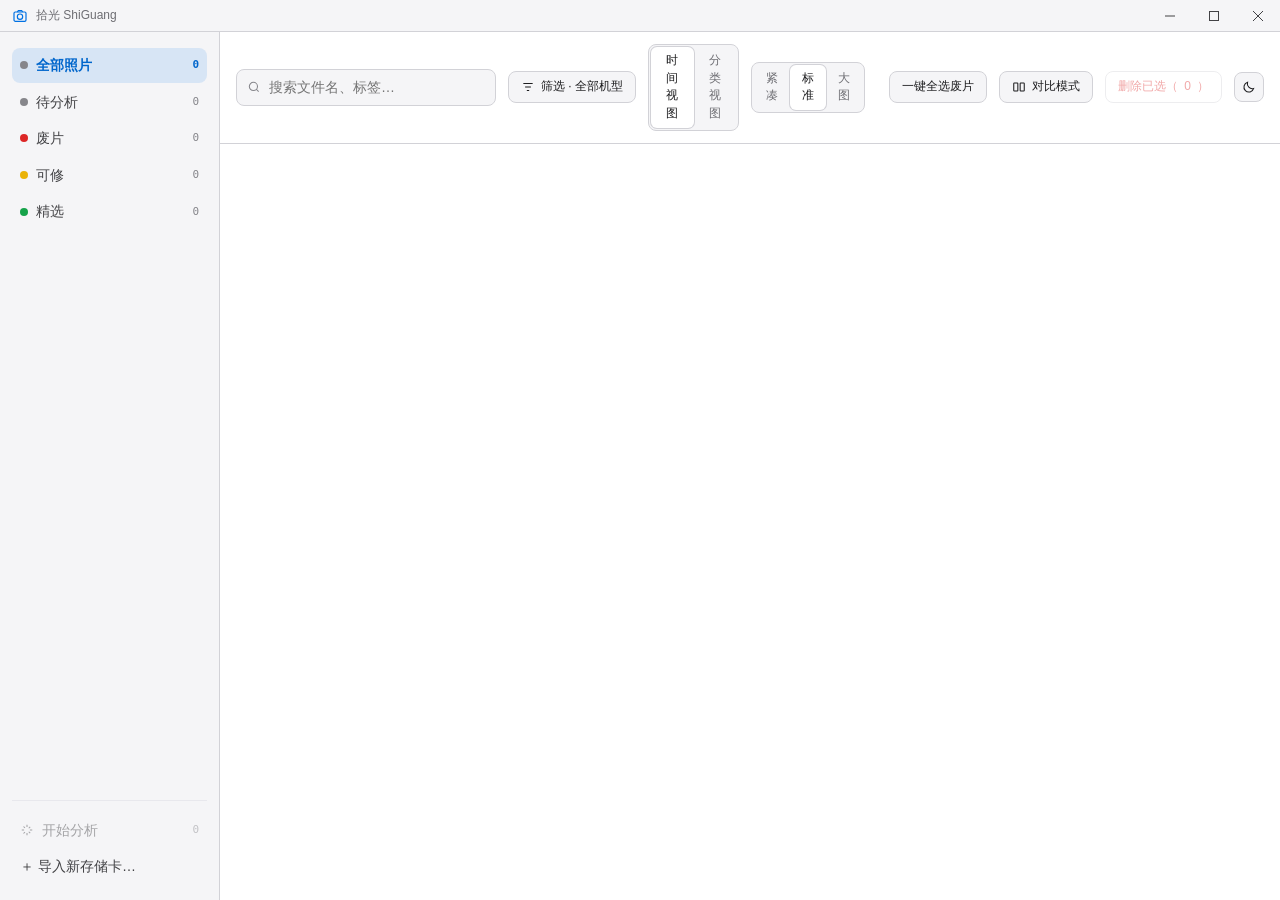
==== commit b8b961c4: "fix: 搜索防抖/清除按钮/退出搜索/动效 + 过曝高亮用高清 + 文案中性化 搜索(用户反馈): - 防抖250ms: 修'每敲一键重画1000+张导致卡顿丢字'(1950搜不出来的根因) - 搜" ====
--- a/frontend/app.html
+++ b/frontend/app.html
@@ -273,6 +273,12 @@
   font-size: var(--text-sm); width: 100%;
 }
 .search-field svg { width: 14px; height: 14px; color: var(--meta); flex: 0 0 auto; }
+.search-field { flex: 0 0 auto; }
+.search-clear { display: none; border: none; background: transparent; color: var(--meta); cursor: pointer; font-size: 17px; line-height: 1; padding: 0 2px; flex: 0 0 auto; }
+.search-clear:hover { color: var(--fg); }
+.search-field.has-text .search-clear { display: block; }
+.search-field.searching svg { animation: sg-spin 0.7s linear infinite; }
+@keyframes sg-spin { to { transform: rotate(360deg); } }
 
 .btn {
   display: inline-flex; align-items: center; gap: 6px;
@@ -525,6 +531,7 @@
 }
 .fp-image.zoomed { cursor: grab; }
 .fp-image.zoomed.dragging { cursor: grabbing; transition: none; }
+.fp-image.fp-loading { filter: blur(8px); }
 
 .fp-hint {
   position: absolute; bottom: 20px; left: 50%; transform: translateX(-50%);
@@ -840,11 +847,12 @@
       <div class="toolbar" data-od-id="toolbar">
         <div class="search-field">
           <svg viewBox="0 0 24 24" fill="none" stroke="currentColor" stroke-width="1.8"><circle cx="11" cy="11" r="7"/><path d="M20 20l-4.3-4.3"/></svg>
-          <input type="text" placeholder="搜索文件名、标签…" />
+          <input type="text" id="search-input" placeholder="搜索文件名、标签…" />
+          <button id="search-clear" class="search-clear" type="button" aria-label="清除搜索" title="清除">×</button>
         </div>
         <button class="btn btn-sm" id="btn-filter">
           <svg viewBox="0 0 24 24" fill="none" stroke="currentColor" stroke-width="1.8"><path d="M4 6h16M7 12h10M10 18h4"/></svg>
-          筛选 · 全部机型
+          <span id="filter-label">筛选 · 全部机型</span>
         </button>
         <div class="segmented" id="view-toggle" data-od-id="view-toggle">
           <button class="seg-item active" data-view="time">时间视图</button>
@@ -1083,7 +1091,7 @@
   // Array.isArray(state.folder) check can't tell those two apart.
   let isCombinedView = false;
 
-  const state = { filter: 'all', folder: 'all', view: 'time', selected: new Set() };
+  const state = { filter: 'all', folder: 'all', view: 'time', selected: new Set(), search: '', camera: 'all' };
   // ids in the exact order the grid just rendered them — the fullscreen
   // preview's prev/next buttons walk this, so they always match what's
   // currently on screen (whatever filter/folder/view is active).
@@ -1190,7 +1198,10 @@
       const folderOk = state.folder === 'all'
         ? true
         : Array.isArray(state.folder) ? state.folder.includes(p.folder) : p.folder === state.folder;
-      return tierOk && folderOk;
+      const q = state.search.trim().toLowerCase();
+      const searchOk = !q || (p.filename && p.filename.toLowerCase().includes(q));
+      const cameraOk = state.camera === 'all' || p.cam === state.camera;
+      return tierOk && folderOk && searchOk && cameraOk;
     });
     // the order photos actually land in the grid — captured here so the
     // fullscreen preview's prev/next buttons walk the same sequence the
@@ -1262,6 +1273,7 @@
   el('#tier-nav').addEventListener('click', (e) => {
     const btn = e.target.closest('.side-item');
     if (!btn) return;
+    resetSearchState();
     document.querySelectorAll('#tier-nav .side-item').forEach(b => b.classList.remove('active'));
     btn.classList.add('active');
     state.filter = btn.dataset.filter;
@@ -1271,6 +1283,7 @@
   // folder shortcuts and tier filters are independent, AND'd dimensions —
   // switching folders doesn't reset which quality tier you're looking at.
   el('#folder-nav').addEventListener('click', (e) => {
+    resetSearchState();
     const combineBtn = e.target.closest('#btn-combine-folders');
     if (combineBtn) {
       if (isCombinedView) {
@@ -1434,18 +1447,8 @@
   }
 
   function refreshExpoSpots(p) {
-    if (p.tier === null) {
-      ['es1','es2','es3','es4'].forEach(id2 => el('#' + id2).classList.remove('show'));
-      el('#expo-note').textContent = '该照片尚未分析，暂无曝光标注数据。';
-      return;
-    }
-    const spotCount = p.tier === 'bad' ? 4 : p.tier === 'fix' ? 2 : 0;
-    ['es1','es2','es3','es4'].forEach((id2, i) => {
-      el('#' + id2).classList.toggle('show', el('#expo-switch').classList.contains('on') && i < spotCount);
-    });
-    el('#expo-note').textContent = spotCount === 0
-      ? '该照片未检测到明显过曝或欠曝区域。'
-      : `检测到 ${spotCount} 处过曝/欠曝区域，开启开关可在大图上查看标注。`;
+    // 真实高亮走整图切换(见expo-switch)，这些写死的框一律隐藏；note由get_analysis真实占比填
+    ['es1','es2','es3','es4'].forEach(id2 => el('#' + id2).classList.remove('show'));
   }
 
   function applyFpTransform() {
@@ -1469,6 +1472,39 @@
     fpPan = { x: 0, y: 0 };
     applyFpTransform();
     fpImage.style.backgroundImage = `url('${p.thumbnail || ''}')`;
+    // 切到新照片时复位过曝开关（否则开关显示"开"但图是新照片的普通图，状态错位）
+    el('#expo-switch').classList.remove('on');
+    // 先糊后清：缩略图(512)已铺上，去请求2560高清预览，加载完平滑换上、去模糊
+    fpImage.classList.add('fp-loading');
+    window.pywebview.api.get_preview(id).then(res => {
+      if (res && res.url && fpPhotoId === id) {
+        const hi = new Image();
+        hi.onload = () => {
+          if (fpPhotoId === id) {
+            window.__previewShown = window.__previewShown || {};
+            window.__previewShown[id] = res.url;  // 供过曝开关关闭时还原到高清
+            // 只有当前没开过曝高亮时才把背景换成高清，否则会把用户正看的高亮图冲掉
+            if (!el('#expo-switch').classList.contains('on')) {
+              fpImage.style.backgroundImage = `url('${res.url}')`;
+            }
+            fpImage.classList.remove('fp-loading');
+          }
+        };
+        hi.src = res.url;
+      } else if (fpPhotoId === id) {
+        // 当前这张确实没高清(原文件缺失)才去模糊；陈旧请求(fpPhotoId!==id)静默丢弃不动UI
+        fpImage.classList.remove('fp-loading');
+      }
+    });
+    // 预加载相邻两张的高清，方向键切换更跟手（fire-and-forget，只为触发生成+缓存）
+    (function () {
+      const idx = currentVisibleIds.indexOf(id);
+      [idx - 1, idx + 1].forEach(j => {
+        if (j >= 0 && j < currentVisibleIds.length) {
+          try { window.pywebview.api.get_preview(currentVisibleIds[j]); } catch (e) {}
+        }
+      });
+    })();
     el('#dp-fname').textContent = p.name;
     el('#dp-cam').textContent = p.cam;
     el('#dp-iso').textContent = p.iso;
@@ -1480,11 +1516,20 @@
 
     document.querySelectorAll('#dp-tier-picker .tier-btn').forEach(b => b.classList.toggle('active', b.dataset.tier === p.tier));
 
-    const preset = HIST_PRESETS[p.tier] || HIST_PRESETS.pending;
-    buildHist('#hist-main', preset, 'var(--fg-2)');
-    buildHist('#hist-r', preset.map(v => v * 0.9), 'var(--chan-r)');
-    buildHist('#hist-g', preset.map(v => v * 1.0), 'var(--chan-g)');
-    buildHist('#hist-b', preset.map(v => v * 0.8), 'var(--chan-b)');
+    // 真实直方图 + 过曝欠曝占比：异步拿真实数据填（fpPhotoId===id 防切走）
+    window.pywebview.api.get_analysis(id).then(res => {
+      if (fpPhotoId !== id || !res || res.histograms == null) return;
+      buildHist('#hist-main', res.histograms.main, 'var(--fg-2)');
+      buildHist('#hist-r', res.histograms.r, 'var(--chan-r)');
+      buildHist('#hist-g', res.histograms.g, 'var(--chan-g)');
+      buildHist('#hist-b', res.histograms.b, 'var(--chan-b)');
+      window.__expoOverlay = window.__expoOverlay || {};
+      window.__expoOverlay[id] = res.overlay_url;
+      const note = document.getElementById('expo-note');
+      if (note) note.textContent = (res.over_pct > 0 || res.under_pct > 0)
+        ? `高光溢出约 ${res.over_pct}%，暗部无细节约 ${res.under_pct}%。少量溢出(天空/反光/太阳)属正常，只有落在主体上才值得注意。开启开关可高亮查看位置。`
+        : '未检测到明显高光溢出或暗部死黑。';
+    });
     refreshExpoSpots(p);
     updateFpNavButtons();
 
@@ -1503,6 +1548,24 @@
     // is a no-op, so this gets the boundary guard for free.
     if (e.key === 'ArrowLeft') { el('#fp-prev').click(); return; }
     if (e.key === 'ArrowRight') { el('#fp-next').click(); return; }
+    // 若焦点在输入框(如搜索框)，不把数字/字母当快捷键，避免既打分又输入
+    if (/^(INPUT|TEXTAREA)$/.test((e.target && e.target.tagName) || '')) return;
+    // 快捷键打分：1废片 2可修 3精选 0待分析；e 用外部程序打开原文件
+    const kp = PHOTOS.find(x => x.id === fpPhotoId);
+    if (kp && ['1','2','3','0'].includes(e.key)) {
+      kp.tier = { '1': 'bad', '2': 'fix', '3': 'good', '0': null }[e.key];
+      window.pywebview.api.set_tier(kp.id, kp.tier);
+      document.querySelectorAll('#dp-tier-picker .tier-btn').forEach(b => b.classList.toggle('active', b.dataset.tier === kp.tier));
+      render();
+      showToast(kp.tier ? `已标记为「${TIER_LABEL[kp.tier]}」` : '已标记为「待分析」');
+      return;
+    }
+    if (kp && (e.key === 'e' || e.key === 'E')) {
+      window.pywebview.api.open_external(kp.id).then(r => {
+        if (r && !r.opened) showToast('原文件不可访问，无法打开（可能卡已拔出）');
+      });
+      return;
+    }
   });
 
   // prev/next walk currentVisibleIds — the same order the grid just
@@ -1542,8 +1605,16 @@
 
   el('#expo-switch').addEventListener('click', () => {
     el('#expo-switch').classList.toggle('on');
-    const p = PHOTOS.find(p => p.id === fpPhotoId);
-    if (p) refreshExpoSpots(p);
+    const on = el('#expo-switch').classList.contains('on');
+    const ov = (window.__expoOverlay || {})[fpPhotoId];
+    const cur = PHOTOS.find(p => p.id === fpPhotoId);
+    if (on && ov) {
+      fpImage.style.backgroundImage = `url('${ov}')`;   // 高亮图(过曝红/欠曝蓝)
+    } else if (cur) {
+      // 关掉：还原到当前显示的图(有高清用高清，否则缩略图)
+      const back = (window.__previewShown && window.__previewShown[fpPhotoId]) || cur.thumbnail || '';
+      fpImage.style.backgroundImage = `url('${back}')`;
+    }
   });
 
   el('#dp-tier-picker').addEventListener('click', (e) => {
@@ -1870,6 +1941,46 @@
   });
   applyDensity(localStorage.getItem('shiguang-density') || 'comfortable');
 
+  // 搜索：防抖过滤(避免每敲一键就重画1000+张导致卡顿/丢字) + 加载动效 + 清除
+  function resetSearchState() {
+    const si = document.getElementById('search-input');
+    if (si) si.value = '';
+    state.search = '';
+    const sf = document.querySelector('.search-field');
+    if (sf) sf.classList.remove('has-text', 'searching');
+  }
+  function clearSearch() { resetSearchState(); render(); }
+  (function () {
+    const si = document.getElementById('search-input');
+    if (!si) return;
+    const sf = si.closest('.search-field');
+    let debTimer;
+    si.addEventListener('input', () => {
+      state.search = si.value;
+      if (sf) { sf.classList.toggle('has-text', si.value.length > 0); sf.classList.add('searching'); }
+      clearTimeout(debTimer);
+      debTimer = setTimeout(() => {
+        render();
+        if (sf) sf.classList.remove('searching');
+      }, 250);
+    });
+    const cb = document.getElementById('search-clear');
+    if (cb) cb.addEventListener('click', clearSearch);
+  })();
+  // 按机型筛选：点击循环切换 全部机型→各机型→全部
+  (function () {
+    const bf = document.getElementById('btn-filter');
+    if (!bf) return;
+    bf.addEventListener('click', () => {
+      const cams = ['all', ...Array.from(new Set(PHOTOS.map(p => p.cam).filter(Boolean)))];
+      const i = cams.indexOf(state.camera);
+      state.camera = cams[(i + 1) % cams.length];
+      const label = document.getElementById('filter-label');
+      if (label) label.textContent = state.camera === 'all' ? '筛选 · 全部机型' : '筛选 · ' + state.camera;
+      render();
+    });
+  })();
+
   // ── toast ───────────────────────────────────────────────────────
   let toastTimer;
   function showToast(msg, opts) {
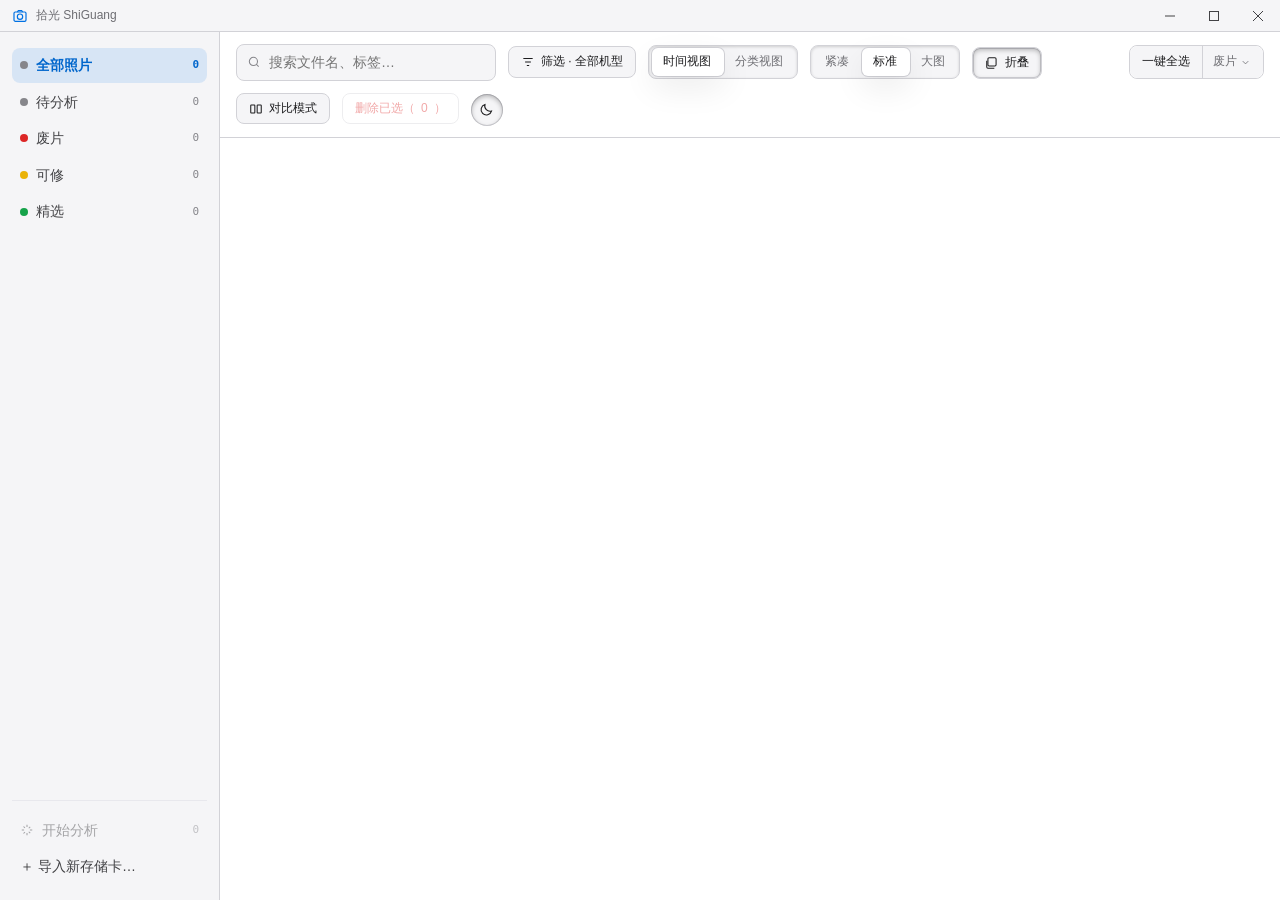
==== commit aa56ed5b: "feat: SD卡序列号记忆/主体感知锐度评分/相似堆叠去重/托盘常驻等批量功能 本次为近两个月未提交的工作区改动统一存档，涵盖： - SD卡序列号识别与跨盘符文件夹记忆(device_watch.p" ====
--- a/frontend/app.html
+++ b/frontend/app.html
@@ -219,6 +219,56 @@
 .folder-row { cursor: pointer; }
 .folder-check { width: 14px; height: 14px; accent-color: var(--accent); flex: 0 0 auto; margin: 0; }
 .folder-row-label { flex: 1 1 auto; overflow: hidden; text-overflow: ellipsis; white-space: nowrap; }
+
+/* ─── swipe-to-delete a folder — same press-and-drag language as the
+ * segmented sliders: only tracks the pointer while actually held down,
+ * and only commits past a threshold, springing back (with a bit of
+ * jelly-like overshoot) otherwise.
+ *
+ * The red isn't a full-bleed layer that the row slides off of — its
+ * width is bound to the same --swipe-x custom property that drives the
+ * row's own transform, so the red patch only ever exists exactly as
+ * wide as the row has actually been dragged. Two things fall out of
+ * that for free: (1) when the release bounce overshoots past 0 (the
+ * jelly wobble), --swipe-x goes positive and the clamped width collapses
+ * to 0 — nothing red to show on the left, because there's no red past
+ * where the drag actually reached; (2) no more relying on an ancestor's
+ * overflow:hidden to carve a rounded corner out of a full rectangle —
+ * that clip and the row's own border-radius are two independently
+ * anti-aliased arcs that don't quite line up at fractional device
+ * pixels, which is what left the hairline red slivers in the corners
+ * even at rest. Both layers now just draw the same --radius-sm shape
+ * directly, over the exact same box, so there's nothing to misalign. */
+.folder-swipe { position: relative; background: var(--surface); border-radius: var(--radius-sm); }
+/* a bare rectangle, no padding/content of its own — padding-right would
+ * have set a floor under how far the width can shrink (padding still
+ * needs room even at width:0, box-sizing or not), which is exactly what
+ * was leaving a constant sliver of red at rest. The icon lives in its
+ * own layer at a fixed offset instead, so this can genuinely reach 0. */
+.folder-swipe-action {
+  position: absolute; top: 0; right: 0; bottom: 0;
+  width: max(0px, calc(-1 * var(--swipe-x, 0px)));
+  border-radius: var(--radius-sm);
+  background: var(--danger);
+  transition: width 320ms cubic-bezier(0.34, 1.56, 0.64, 1);
+}
+.folder-swipe.dragging .folder-swipe-action { transition: none; }
+.folder-swipe-icon {
+  position: absolute; top: 0; bottom: 0; right: var(--space-3);
+  display: flex; align-items: center;
+  color: var(--accent-on);
+  pointer-events: none;
+}
+.folder-swipe-icon svg { width: 16px; height: 16px; }
+.folder-swipe .folder-row {
+  position: relative;
+  background: var(--surface);
+  border-radius: var(--radius-sm);
+  transform: translateX(var(--swipe-x, 0px));
+  transition: transform 320ms cubic-bezier(0.34, 1.56, 0.64, 1);
+}
+.folder-swipe.dragging .folder-row { transition: none; }
+.folder-swipe.dragging .folder-row { transition: none; }
 /* the "start analysis" action is the one lifecycle step users must take
  * by hand — it gets accent styling like a primary button while pending
  * photos exist, and goes quiet once there's nothing left to analyze. */
@@ -250,12 +300,22 @@
 .toolbar {
   flex: 0 0 auto;
   display: flex;
+  flex-wrap: wrap;            /* 窗口变窄时按钮换行，保证全部可见，不被挤出屏幕 */
+  row-gap: 8px;
   align-items: center;
   gap: var(--space-3);
   padding: var(--space-3) var(--space-4);
   border-bottom: 1px solid var(--border);
   background: color-mix(in oklab, var(--bg) 92%, transparent);
   backdrop-filter: blur(12px);
+  /* backdrop-filter alone creates a new stacking context for this whole
+   * bar; without an explicit position+z-index here, that context still
+   * paints in plain DOM order against .content — which comes right after
+   * it — so the photo grid was covering any z-index inside the toolbar
+   * (e.g. the split-button dropdown) no matter how high that inner
+   * z-index was set. */
+  position: relative;
+  z-index: 2;
 }
 .search-field {
   display: flex;
@@ -290,10 +350,16 @@
   font-size: var(--text-sm);
   font-weight: 500;
   white-space: nowrap;
-  transition: background var(--motion-fast) var(--ease-standard), border-color var(--motion-fast) var(--ease-standard), opacity var(--motion-fast);
-}
-.btn:hover { border-color: var(--meta); }
-.btn:active { transform: translateY(1px); }
+  /* transform gets the bouncy easing so a press-release springs back up;
+   * :active below swaps in a quick linear one just for the down-stroke. */
+  transition: background var(--motion-fast) var(--ease-standard), border-color var(--motion-fast) var(--ease-standard), opacity var(--motion-fast), box-shadow var(--motion-fast) var(--ease-standard), transform 320ms cubic-bezier(0.34, 1.56, 0.64, 1);
+}
+/* same lift-and-outline affordance as hovering a photo card, so every
+ * clickable toolbar control reads the same way. outline (not border)
+ * so the stroke doesn't nudge layout or get clipped by a parent's
+ * overflow:hidden. */
+.btn:hover { outline: 1px solid var(--fg); outline-offset: -1px; box-shadow: var(--elev-raised); }
+.btn:active { transform: translateY(1px) scale(0.97); box-shadow: none; transition: transform 90ms var(--ease-standard); }
 .btn:focus-visible { box-shadow: var(--focus-ring); outline: none; }
 .btn-primary { background: var(--accent); border-color: var(--accent); color: var(--accent-on); }
 .btn-primary:hover { background: var(--accent-hover); }
@@ -306,24 +372,163 @@
 .btn.icon-only { padding: 7px; }
 
 .segmented {
+  position: relative;
   display: flex;
   background: var(--surface);
   border: 1px solid var(--border);
   border-radius: var(--radius-sm);
   padding: 2px;
+  /* carved-in groove the sliding thumb lives inside — this recess is
+   * permanent; only the thumb's position within it changes. */
+  box-shadow: inset 0 1px 3px rgba(0, 0, 0, 0.16);
+}
+/* thumb is the one "flush" surface — it sits level with the track's
+ * outer edge wherever the active item is. It only follows the pointer
+ * while the mouse is actually held down (see JS); a plain hover leaves
+ * it alone. The glide uses a springy easing, closer to the liquid-glass
+ * feel than a plain linear slide, and is deliberately unhurried. */
+.seg-thumb {
+  position: absolute; top: 2px; bottom: 2px; left: 2px;
+  border-radius: 6px;
+  background: var(--bg);
+  box-shadow: var(--elev-raised), var(--elev-ring);
+  pointer-events: none;
+  z-index: 0;
+  transition: transform 420ms cubic-bezier(0.34, 1.56, 0.64, 1), width 420ms cubic-bezier(0.34, 1.56, 0.64, 1);
 }
 .seg-item {
+  position: relative; z-index: 1;
   border: none; background: transparent; color: var(--muted);
   font-size: var(--text-xs); font-weight: 500;
   padding: 5px 12px; border-radius: 6px;
-  transition: background var(--motion-fast), color var(--motion-fast);
-}
-.seg-item.active { background: var(--bg); color: var(--fg); box-shadow: var(--elev-ring); }
+  transition: color var(--motion-fast);
+  cursor: pointer;
+}
+/* text color is driven by "lit" (wherever the thumb currently sits),
+ * not "active" (the committed selection) — they normally match, but
+ * during a drag the thumb (and therefore the dark text) can visit
+ * items that aren't selected yet, so the darkened label always tracks
+ * what's actually under the thumb in real time. */
+.seg-item.lit { color: var(--fg); }
+
+/* ─── split button ─────────────────────────────────────────────────
+ * Two separate pills, not one joined control: the left pill is the
+ * instant "do it now" action, the right pill is the persistent setting
+ * (which tier it acts on) plus its own dropdown caret. Keeping them
+ * visually apart — a real gap, distinct pill shapes — is what makes it
+ * obvious at a glance that the caret only ever edits the word next to
+ * it, never triggers the action itself — but they still read as one
+ * button overall: no gap between them, one shared outer frame, just a
+ * thin internal divider marking where "do it" ends and "which tier"
+ * begins. */
+.split-btn {
+  position: relative; display: inline-flex; align-items: stretch;
+  border: 1px solid var(--border); border-radius: var(--radius-sm);
+  transition: outline-color var(--motion-fast) var(--ease-standard), box-shadow var(--motion-fast) var(--ease-standard), transform 320ms cubic-bezier(0.34, 1.56, 0.64, 1);
+}
+/* the outline lives on the whole pill, not each half — hovering either
+ * side lights up the same one outline, because conceptually it's a
+ * single button that happens to have two click targets. */
+.split-btn:hover { outline: 1px solid var(--fg); outline-offset: -1px; box-shadow: var(--elev-raised); }
+/* rounded outer corners come from each half's own border-radius, not
+ * from clipping the container — an overflow:hidden container was
+ * clipping the dropdown menu below it too, since that menu is an
+ * absolutely-positioned child of this same element. */
+.split-btn-action { border: none; border-radius: var(--radius-sm) 0 0 var(--radius-sm); }
+.split-btn-tier { border: none; border-radius: 0 var(--radius-sm) var(--radius-sm) 0; }
+.split-btn-action:hover, .split-btn-tier:hover { outline: none; box-shadow: none; }
+.split-btn-action { border-right: 1px solid var(--border); }
+/* pressing either half should depress the whole pill together, since
+ * it reads as one button — so the individual .btn:active press on each
+ * half is cancelled and replaced with one press on the shared frame. */
+.split-btn-action:active, .split-btn-tier:active { transform: none; box-shadow: none; }
+.split-btn:has(.split-btn-action:active, .split-btn-tier:active) {
+  transform: translateY(1px) scale(0.97);
+  transition: transform 90ms var(--ease-standard);
+}
+.split-btn-tier {
+  display: inline-flex; align-items: center; gap: 5px;
+  padding: 7px 12px 7px 10px;
+  background: var(--surface); color: var(--muted);
+  font-size: var(--text-xs); font-weight: 500;
+  transition: background var(--motion-fast) var(--ease-standard), color var(--motion-fast) var(--ease-standard);
+}
+.split-btn-tier:hover { color: var(--fg); }
+.split-btn-tier svg { width: 11px; height: 11px; margin-left: -2px; transition: transform var(--motion-fast) var(--ease-standard); }
+.split-btn-tier.open svg { transform: rotate(180deg); }
+.split-btn-menu {
+  position: absolute; top: calc(100% + 6px); right: 0;
+  min-width: 148px;
+  background: var(--surface); border: 1px solid var(--border); border-radius: var(--radius-md);
+  box-shadow: var(--elev-raised);
+  padding: 6px;
+  display: none;
+  z-index: 30;
+}
+.split-btn-menu.open { display: block; }
+.split-btn-menu-item {
+  display: flex; align-items: center; width: 100%; text-align: left;
+  padding: 7px 10px; border-radius: 6px; border: none; background: transparent;
+  font-size: var(--text-sm); color: var(--fg); cursor: pointer;
+}
+.split-btn-menu-item:hover { background: var(--bg); }
+.split-btn-menu-item.selected { color: var(--accent); font-weight: 600; }
+.split-btn-menu-item.selected::after { content: '✓'; margin-left: auto; }
+
+/* Flipping data-theme swaps every color token instantly, which reads as
+ * a harsh flash across the whole window. This class is added right
+ * before the swap and removed ~380ms later (see applyTheme in the
+ * script), giving every element a brief, temporary color/background
+ * transition so the whole UI cross-fades between light and dark instead
+ * of hard-cutting. !important is deliberate: it needs to override each
+ * component's own (differently-timed) transition for this one moment,
+ * without permanently changing how those components normally animate. */
+html.theme-transitioning,
+html.theme-transitioning *,
+html.theme-transitioning *::before,
+html.theme-transitioning *::after {
+  transition: background-color 380ms ease, color 380ms ease, border-color 380ms ease, box-shadow 380ms ease, fill 380ms ease, stroke 380ms ease !important;
+}
+/* 深浅切换柔和化：照片网格(可能上千张缩略图)不参与颜色过渡，避免上千元素同时重绘卡顿 */
+html.theme-transitioning #content,
+html.theme-transitioning #content * {
+  transition: none !important;
+}
+
+/* ─── theme dip (not a slider — one dish that's either sunken or flush) ──
+ * Default (light) rests below the surrounding surface, like a pressed-in
+ * dent. Clicking it eases it back up to level with the surface — that
+ * rise (not a left/right thumb move) is what represents the dark/light
+ * switch. */
+.theme-dip {
+  width: 32px; height: 32px; border-radius: 50%;
+  border: none; padding: 0; flex: none;
+  background: var(--surface); color: var(--fg);
+  display: flex; align-items: center; justify-content: center;
+  cursor: pointer;
+  box-shadow: inset 0 2px 5px rgba(0, 0, 0, 0.3), inset 0 0 0 1px var(--border);
+  transform: translateY(1px);
+  transition: box-shadow 420ms var(--ease-emphasized), transform 420ms var(--ease-emphasized);
+}
+.theme-dip.raised {
+  box-shadow: var(--elev-raised), var(--elev-ring);
+  transform: translateY(0);
+}
+.theme-dip svg { width: 15px; height: 15px; }
 
 .toolbar-spacer { flex: 1 1 auto; }
 
 /* ─── gallery content ──────────────────────────────────────────── */
 .content { flex: 1 1 auto; overflow-y: auto; padding: var(--space-5) var(--space-6) var(--space-8); }
+/* overflow-y: auto above forces overflow-x to also compute as 'auto'
+ * (clipping) per spec, even though only -x was ever meant to stay
+ * visible — a first-column stack card's leftward-peeking layers were
+ * getting silently clipped at this edge because the default 24px
+ * padding-left is narrower than the peek distance, which is why more
+ * than one layer never actually became visible. Extra left padding
+ * only while stack mode is on gives the peek room without changing
+ * the flat-view layout at all. */
+.content.stack-mode-on { padding-left: 16px; }
 .group-header {
   display: flex; align-items: baseline; gap: var(--space-3);
   margin: var(--space-6) 0 var(--space-3);
@@ -337,6 +542,7 @@
   display: grid;
   grid-template-columns: repeat(auto-fill, minmax(168px, 1fr));
   gap: var(--space-4);
+  align-items: start;   /* 展开条撑高不再连累同行其它卡(下框被拉长)——各卡保持自然高度顶对齐 */
 }
 /* density is one dial, not two — column width is the only thing that
  * changes; row count is just whatever fits given the aspect-ratio'd
@@ -411,6 +617,126 @@
 .photo-meta { padding: 6px 8px 8px; }
 .photo-meta .fname { font-size: 11px; color: var(--fg-2); font-family: var(--font-mono); }
 .photo-meta .ftime { font-size: 10px; color: var(--meta); margin-top: 1px; }
+
+/* ─── burst/similar stack card — collapses a near-duplicate group down
+ * to one tile in the grid. The outer .stack-card is unclipped so the
+ * peeking layers behind it can show past its own edges; the actual
+ * clickable thumbnail reuses .photo-card as-is (same hover lift, tier
+ * border, radius) so it never has to be restyled by hand.
+ *
+ * The number of peeking layers scales with how many photos are actually
+ * in the stack (see stackLayerCount in the script) — real DOM elements
+ * rather than ::before/::after since a pseudo-element pair caps out at
+ * two layers and larger stacks need up to four. Every layer fans out
+ * further in the SAME rotational direction as depth increases (like a
+ * hand of playing cards), not alternating sides — alternating made each
+ * extra layer cancel most of the previous one's peek instead of adding
+ * to it, which is why more than 2 layers used to be nearly invisible.
+ * Hovering fans them out a little further before any click — a small
+ * "about to open" preview — and the bigger reveal on the actual click is
+ * a separate per-card fan-out animation (see dealStackMembers). */
+/* isolation: isolate is load-bearing, not decorative — position:relative
+ * alone does NOT give .stack-card its own stacking context, so the
+ * negative z-index on .stack-layer (below) would otherwise escape it
+ * and get compared against sibling grid cards instead, painting behind
+ * whatever grid item happens to sit earlier in the DOM. Isolating keeps
+ * the layer stack entirely local to its own card. */
+.stack-card { position: relative; cursor: pointer; isolation: isolate; }
+.stack-layer {
+  position: absolute; inset: 0;
+  background: var(--surface);
+  border: 2px solid var(--border);
+  border-radius: var(--radius-md);
+  pointer-events: none;
+  transform-origin: 90% 90%;
+  transition: transform 280ms var(--ease-standard);
+}
+.stack-layer[data-depth="1"] { z-index: 0;  transform: rotate(-1.5deg) translate(-2px, -2px); }
+.stack-layer[data-depth="2"] { z-index: -1; transform: rotate(-3deg) translate(-3px, -3.5px); }
+.stack-layer[data-depth="3"] { z-index: -2; transform: rotate(-4deg) translate(-4px, -5px); }
+.stack-layer[data-depth="4"] { z-index: -3; transform: rotate(-5deg) translate(-5px, -6.5px); }
+.stack-card:hover .stack-layer[data-depth="1"] { transform: rotate(-2deg) translate(-3px, -3px); }
+.stack-card:hover .stack-layer[data-depth="2"] { transform: rotate(-3.5deg) translate(-4px, -5px); }
+.stack-card:hover .stack-layer[data-depth="3"] { transform: rotate(-5deg) translate(-5px, -7px); }
+.stack-card:hover .stack-layer[data-depth="4"] { transform: rotate(-6deg) translate(-6px, -8px); }
+.stack-card .stack-card-thumb { position: relative; z-index: 1; }
+.stack-card:hover .stack-card-thumb { box-shadow: var(--elev-raised); transform: translateY(-1px); }
+.stack-cell .photo-thumb { box-shadow: inset 0 0 0 2px color-mix(in oklab, var(--accent), transparent 80%); }
+.stack-cell.is-keep .photo-thumb { box-shadow: inset 0 0 0 2px var(--accent); }
+.stack-cell .stack-badges { position: absolute; top: 8px; right: 8px; z-index: 2; }
+.stack-cell .stack-keep-star { position: absolute; top: 6px; left: 50%; transform: translateX(-50%); z-index: 3; color: #ffd54a; font-size: 12px; line-height: 1; background: rgba(0,0,0,.6); padding: 3px 8px; border-radius: var(--radius-pill); border: none; cursor: pointer; }
+.stack-cell .stack-keep-star:hover { background: rgba(0,0,0,.8); color: #ffe082; }
+.stack-cell-del { position: absolute; bottom: 8px; right: 8px; z-index: 3; width: 24px; height: 24px; border-radius: 50%; background: rgba(0,0,0,.5); color: #fff; border: none; cursor: pointer; display: grid; place-items: center; font-size: 12px; opacity: 0; transition: opacity .12s; }
+.stack-cell:hover .stack-cell-del { opacity: 1; }
+.stack-cell-del:hover { background: var(--danger); }
+.stack-count-badge {
+  position: absolute; top: 8px; left: 8px;
+  background: rgba(0,0,0,0.6);
+  color: var(--accent-on);
+  font-family: var(--font-mono); font-size: 12px; font-weight: 600;
+  padding: 3px 8px; border-radius: var(--radius-pill);
+  backdrop-filter: blur(4px);
+}
+.stack-badges { position: absolute; top: 8px; right: 8px; display: flex; flex-direction: column; gap: 4px; align-items: flex-end; }
+.stack-badge-burst, .stack-badge-similar {
+  display: flex; align-items: center; justify-content: center;
+  width: 22px; height: 22px; border-radius: 50%;
+  font-size: 12px; line-height: 1;
+  color: var(--accent-on);
+  backdrop-filter: blur(4px);
+}
+.stack-badge-burst { background: color-mix(in oklab, var(--warn), transparent 8%); }
+.stack-badge-similar { background: color-mix(in oklab, var(--accent), transparent 10%); }
+
+/* ─── expanded state — inline in the grid (not a floating overlay) so
+ * it's unambiguous which stack these belong to. Its grid-column span is
+ * set per-instance in JS (applyStackExpandSpans) to roughly the number
+ * of member photos, clamped to however many columns the grid actually
+ * has — a 2-photo stack shouldn't force a full-width strip when 3-4
+ * columns of empty space would otherwise sit next to it. */
+.stack-expand {
+  border: 1px solid var(--border);
+  border-radius: var(--radius-md);
+  background: var(--surface);
+  padding: var(--space-4);
+  margin-bottom: 0;
+}
+.stack-expand-head { display: flex; align-items: center; justify-content: space-between; margin-bottom: var(--space-3); }
+.stack-expand-title { font-size: var(--text-sm); color: var(--fg-2); display: flex; align-items: center; gap: 8px; }
+.stack-expand-title .stack-badge-burst, .stack-expand-title .stack-badge-similar { position: static; width: 20px; height: 20px; }
+.stack-expand-grid {
+  display: grid;
+  grid-template-columns: repeat(auto-fill, minmax(150px, 1fr));
+  gap: var(--space-3);
+}
+.stack-member { position: relative; border-radius: var(--radius-md); overflow: hidden; background: var(--bg); border: 2px solid var(--border); }
+.stack-member.is-keep { border-color: var(--accent); }
+.stack-member.selected { outline: 2px solid var(--accent); outline-offset: 1px; }
+.stack-keep-star {
+  position: absolute; top: 8px; left: 8px;
+  color: var(--accent-on);
+  background: var(--accent);
+  width: 22px; height: 22px; border-radius: 50%;
+  display: flex; align-items: center; justify-content: center;
+  font-size: 13px;
+}
+.stack-member-actions { display: flex; gap: 6px; padding: 6px; background: var(--surface); }
+.stack-keep, .stack-delete {
+  flex: 1 1 0; border: 1px solid var(--border); border-radius: var(--radius-sm);
+  background: var(--surface); color: var(--fg); font-size: 11px; font-weight: 500;
+  padding: 5px 6px; cursor: pointer;
+  transition: background var(--motion-fast) var(--ease-standard), color var(--motion-fast) var(--ease-standard), border-color var(--motion-fast) var(--ease-standard);
+}
+.stack-keep:hover { border-color: var(--meta); }
+.stack-keep.active { background: color-mix(in oklab, var(--accent), transparent 88%); border-color: var(--accent); color: var(--accent-active); font-weight: 600; }
+.stack-delete { color: var(--danger); }
+.stack-delete:hover { background: color-mix(in oklab, var(--danger), transparent 92%); border-color: var(--danger); }
+
+/* toolbar toggle — same look as every other toolbar .btn; only the
+ * disabled/empty state needs its own note (there's nothing to fold). */
+#toolbar-stack-toggle { box-shadow: inset 0 2px 5px rgba(0,0,0,0.28), inset 0 0 0 1px var(--border); transform: translateY(1px); transition: box-shadow 420ms var(--ease-emphasized), transform 420ms var(--ease-emphasized); }
+#toolbar-stack-toggle.active:not(:disabled) { box-shadow: var(--elev-raised), var(--elev-ring); transform: translateY(0); background: color-mix(in oklab, var(--accent), transparent 88%); border-color: var(--accent); color: var(--accent-active); }
+#toolbar-stack-toggle:disabled { opacity: 0.45; cursor: default; }
 
 /* ─── import modal ─────────────────────────────────────────────── */
 .modal-backdrop {
@@ -556,6 +882,8 @@
 .fp-icon-btn:hover { background: rgba(0,0,0,0.6); }
 .fp-icon-btn:disabled { opacity: 0.25; pointer-events: none; }
 .fp-close { right: 16px; }
+#fp-delete { background: var(--danger); border-color: rgba(255,255,255,0.4); color: #fff; }
+#fp-delete:hover { background: var(--danger); filter: brightness(1.12); }
 .fp-toggle-info { right: 64px; }
 .fp-toggle-info.active { background: var(--accent); border-color: var(--accent); }
 
@@ -863,14 +1191,30 @@
           <button class="seg-item active" data-density="comfortable">标准</button>
           <button class="seg-item" data-density="large">大图</button>
         </div>
+        <button class="btn btn-sm" id="toolbar-stack-toggle" data-od-id="toolbar-stack-toggle" title="把连拍/相似的照片折叠成一堆">
+          <svg viewBox="0 0 24 24" fill="none" stroke="currentColor" stroke-width="1.8"><rect x="5" y="3" width="14" height="14" rx="2"/><path d="M3 8v11a2 2 0 0 0 2 2h11"/></svg>
+          折叠
+        </button>
         <div class="toolbar-spacer"></div>
-        <button class="btn btn-sm" id="btn-select-bad">一键全选废片</button>
+        <div class="split-btn" id="select-all-split" data-od-id="select-all-split">
+          <button class="btn btn-sm split-btn-action" id="btn-select-bad">一键全选</button>
+          <button class="btn btn-sm split-btn-tier" id="btn-select-all-caret" type="button" aria-haspopup="true" aria-label="选择全选的档位">
+            <span id="select-all-tier-label">废片</span>
+            <svg viewBox="0 0 24 24" fill="none" stroke="currentColor" stroke-width="1.8"><path d="M6 9l6 6 6-6"/></svg>
+          </button>
+          <div class="split-btn-menu" id="select-all-menu">
+            <button class="split-btn-menu-item" data-tier="bad">废片</button>
+            <button class="split-btn-menu-item" data-tier="fix">可修</button>
+            <button class="split-btn-menu-item" data-tier="good">精选</button>
+          </div>
+        </div>
+        <button class="btn btn-sm" id="btn-clear-sel" style="display:none;">取消选择（<span id="clear-sel-count">0</span>）</button>
         <button class="btn btn-sm" id="btn-compare">
           <svg viewBox="0 0 24 24" fill="none" stroke="currentColor" stroke-width="1.8"><rect x="3" y="5" width="7" height="14" rx="1"/><rect x="14" y="5" width="7" height="14" rx="1"/></svg>
           对比模式
         </button>
         <button class="btn btn-danger btn-sm" id="btn-delete" disabled>删除已选（<span id="sel-count">0</span>）</button>
-        <button class="btn btn-sm icon-only" id="btn-theme" aria-label="切换深色/浅色">
+        <button class="theme-dip" id="btn-theme" aria-pressed="false" aria-label="切换深色/浅色">
           <svg viewBox="0 0 24 24" fill="none" stroke="currentColor" stroke-width="1.8" id="theme-icon"><circle cx="12" cy="12" r="4.5"/><path d="M12 2v3M12 19v3M4.2 4.2l2.1 2.1M17.7 17.7l2.1 2.1M2 12h3M19 12h3M4.2 19.8l2.1-2.1M17.7 6.3l2.1-2.1"/></svg>
         </button>
       </div>
@@ -944,11 +1288,20 @@
       <button class="fp-icon-btn fp-nav-btn fp-nav-next" id="fp-next" aria-label="下一张">
         <svg viewBox="0 0 24 24" fill="none" stroke="currentColor" stroke-width="2"><path d="M9 6l6 6-6 6"/></svg>
       </button>
+      <button class="fp-icon-btn" id="fp-rotate-ccw" aria-label="逆时针旋转90°" style="top:auto; bottom:16px; left:16px;">
+        <svg viewBox="0 0 24 24" fill="none" stroke="currentColor" stroke-width="1.8"><path d="M3 12a9 9 0 1 0 3-6.7"/><path d="M3 4v4h4"/></svg>
+      </button>
+      <button class="fp-icon-btn" id="fp-rotate-cw" aria-label="顺时针旋转90°" style="top:auto; bottom:16px; right:16px;">
+        <svg viewBox="0 0 24 24" fill="none" stroke="currentColor" stroke-width="1.8"><path d="M21 12a9 9 0 1 1-3-6.7"/><path d="M21 4v4h-4"/></svg>
+      </button>
       <span class="fp-hint" id="fp-hint">滚轮缩放放大 · 可拖动查看</span>
     </div>
 
     <button class="fp-icon-btn fp-toggle-info active" id="fp-toggle-info" aria-label="详情">
       <svg viewBox="0 0 24 24" fill="none" stroke="currentColor" stroke-width="1.8"><circle cx="12" cy="12" r="9"/><path d="M12 8.3v.01M12 11v5.2" stroke-linecap="round"/></svg>
+    </button>
+    <button class="fp-icon-btn" id="fp-delete" aria-label="删除这张" style="right:108px;">
+      <svg viewBox="0 0 24 24" fill="none" stroke="currentColor" stroke-width="1.8"><path d="M4 7h16M9 7V5a2 2 0 0 1 2-2h2a2 2 0 0 1 2 2v2m-9 0 1 13a2 2 0 0 0 2 2h6a2 2 0 0 0 2-2l1-13"/></svg>
     </button>
     <button class="fp-icon-btn fp-close" id="fp-close" aria-label="关闭">
       <svg viewBox="0 0 24 24" fill="none" stroke="currentColor" stroke-width="2"><path d="M6 6l12 12M18 6L6 18"/></svg>
@@ -1053,6 +1406,26 @@
     {id:19, file:'photo-77.jpg',  day:'6月10日', folder:'102CANON', time:'12:15:40', tier: null, autoTier: 'good', burst:null, iso:200,   shutter:'1/400s', aperture:'f/2',   focal:'85mm',  cam:'Canon EOS R5', size:'46.3MB', name:'DSC_0590.CR3'},
     {id:20, file:'photo-88.jpg',  day:'6月10日', folder:'102CANON', time:'12:22:58', tier: null, autoTier: 'bad',  burst:null, iso:12800, shutter:'1/25s',  aperture:'f/1.4', focal:'50mm',  cam:'Canon EOS R5', size:'44.9MB', name:'DSC_0598.CR3'},
   ];
+
+  // ── near-duplicate / burst stacks — UI-only mock data ─────────────
+  // Real grouping (perceptual-hash similarity, burst-timestamp
+  // clustering) is a backend concern; this is just enough fake shape to
+  // build every visual/interaction state: a burst-only stack, a
+  // similar-only stack, and a stack that's both at once. `cover` is
+  // whichever member the (future) sharpness/exposure score picked as
+  // best — it's what shows on the collapsed card and defaults as the
+  // recommended "keep" when the stack is expanded.
+  // 连拍/相似堆叠：真实分组由后端 list_stacks() 给(分析趟里算的 phash + 拍摄时间)，
+  // 启动/重载/分析后 refreshStacks() 拉取；先空着，数据回来再由 rebuildStackIndex 填索引。
+  let STACKS = [];
+  let stackKeep = new Map();          // 每个 stack 当前"保留"的成员(默认=后端推荐的最锐封面)
+  const expandedStacks = new Set();
+  let photoIdToStack = new Map();
+  function rebuildStackIndex() {
+    stackKeep = new Map(STACKS.map(s => [s.id, s.cover]));
+    photoIdToStack = new Map();
+    STACKS.forEach(s => s.memberIds.forEach(id => photoIdToStack.set(id, s.id)));
+  }
 
   const TIER_LABEL = { bad: '废片', fix: '可修', good: '精选' };
   const PENDING_LABEL = '待分析';
@@ -1091,7 +1464,7 @@
   // Array.isArray(state.folder) check can't tell those two apart.
   let isCombinedView = false;
 
-  const state = { filter: 'all', folder: 'all', view: 'time', selected: new Set(), search: '', camera: 'all' };
+  const state = { filter: 'all', folder: 'all', view: 'time', selected: new Set(), stackMode: true, search: '', camera: 'all' };
   // ids in the exact order the grid just rendered them — the fullscreen
   // preview's prev/next buttons walk this, so they always match what's
   // currently on screen (whatever filter/folder/view is active).
@@ -1127,14 +1500,17 @@
 
   function refreshAnalyzeButton() {
     const pending = tierCounts().pending;
-    el('#analyze-count').textContent = pending;
-    el('#btn-analyze').disabled = pending === 0;
+    const needs = Math.max(pending, window.__needsWork || 0);   // 含旧数据"缺感知哈希待补"
+    el('#analyze-count').textContent = needs;
+    el('#btn-analyze').disabled = needs === 0;
   }
 
   function refreshToolbar() {
     const n = state.selected.size;
     el('#sel-count').textContent = n;
     el('#btn-delete').disabled = n === 0;
+    const cs = el('#btn-clear-sel');
+    if (cs) { cs.style.display = n > 0 ? '' : 'none'; const csc = el('#clear-sel-count'); if (csc) csc.textContent = n; }
   }
 
   function renderFolderNav() {
@@ -1144,6 +1520,8 @@
       return;
     }
     const folderIcon = '<svg class="folder-icon" viewBox="0 0 24 24" fill="none" stroke="currentColor" stroke-width="1.8"><path d="M3 7a2 2 0 0 1 2-2h4l2 2h8a2 2 0 0 1 2 2v8a2 2 0 0 1-2 2H5a2 2 0 0 1-2-2V7z"/></svg>';
+    const laptopIcon = '<svg class="folder-icon" viewBox="0 0 24 24" fill="none" stroke="currentColor" stroke-width="1.8"><rect x="3" y="4" width="18" height="12" rx="1.5"/><path d="M2 20h20"/></svg>';   // 本地文件夹标识
+    const trashIcon = '<svg viewBox="0 0 24 24" fill="none" stroke="currentColor" stroke-width="1.8"><path d="M4 7h16M9 7V5a2 2 0 0 1 2-2h2a2 2 0 0 1 2 2v2m-9 0 1 13a2 2 0 0 0 2 2h6a2 2 0 0 0 2-2l1-13"/></svg>';
     const isMulti = Array.isArray(state.folder);
     const isFolderActive = (f) => isMulti ? state.folder.includes(f) : state.folder === f;
     const allActive = state.folder === 'all' ? ' active' : '';
@@ -1152,9 +1530,13 @@
       const count = PHOTOS.filter(p => p.folder === f).length;
       const active = isFolderActive(f) ? ' active' : '';
       const checked = selectedFolderSet.has(f) ? ' checked' : '';
-      return `<div class="side-item folder-row${active}" data-folder="${f}" role="button" tabindex="0">
-        <input type="checkbox" class="folder-check" data-multi-folder="${f}"${checked} aria-label="选中 ${f} 以合并显示" />
-        ${folderIcon}<span class="folder-row-label">${(window.__folderNames && window.__folderNames[f]) || f}</span><span class="count">${count}</span>
+      return `<div class="folder-swipe" data-folder="${f}">
+        <div class="folder-swipe-action" aria-hidden="true"></div>
+        <div class="folder-swipe-icon" aria-hidden="true">${trashIcon}</div>
+        <div class="side-item folder-row${active}" data-folder="${f}" role="button" tabindex="0">
+          <input type="checkbox" class="folder-check" data-multi-folder="${f}"${checked} aria-label="选中 ${f} 以合并显示" />
+          ${(window.__folderKinds && window.__folderKinds[f] === 'local') ? laptopIcon : folderIcon}<span class="folder-row-label">${(window.__folderNames && window.__folderNames[f]) || f}</span><span class="count">${count}</span>
+        </div>
       </div>`;
     }).join('');
 
@@ -1178,7 +1560,7 @@
     const burst = p.burst ? `<span class="burst-badge">${p.burst}张</span>` : '';
     return `
       <div class="photo-card ${tierClass(p)}${sel}" data-id="${p.id}" data-od-id="photo-card-${p.id}">
-        <div class="photo-thumb" style="background-image:url('${p.thumbnail || ''}')">
+        <div class="photo-thumb" data-thumb="${p.thumbnail || ''}">
           <span class="photo-check" aria-hidden="true">
             <svg viewBox="0 0 24 24" fill="none" stroke="currentColor" stroke-width="3"><path transform="translate(-1.3,0)" d="M4 12l6 6L20 6"/></svg>
           </span>
@@ -1190,6 +1572,132 @@
           <div class="ftime">${p.time}</div>
         </div>
       </div>`;
+  }
+
+  // how many peeking layers a stack's card shows behind its cover —
+  // scales with the actual member count instead of always looking like
+  // exactly 2 photos. Capped at 4 extra layers (a "5-deep" look) since
+  // beyond that more layers read as visual noise, not more information.
+  function stackLayerCount(memberCount) {
+    if (memberCount <= 2) return 1;
+    if (memberCount === 3) return 2;
+    if (memberCount === 4) return 3;
+    return 4;
+  }
+
+  // collapsed tile standing in for a whole burst/similar group — shows
+  // the cover (best-scored member), a ×N count, and up to two
+  // independent burst/similar badges (either, both, or neither).
+  function stackCardHTML(stack) {
+    const cover = PHOTOS.find(p => p.id === stack.cover) || PHOTOS.find(p => p.id === stack.memberIds[0]);
+    if (!cover) return '';
+    const badges = `${stack.burst ? '<span class="stack-badge-burst" title="连拍">⚡</span>' : ''}${stack.similar ? '<span class="stack-badge-similar" title="相似">⧉</span>' : ''}`;
+    const layerCount = stackLayerCount(stack.memberIds.length);
+    const layers = Array.from({ length: layerCount }, (_, i) => `<div class="stack-layer" data-depth="${i + 1}"></div>`).join('');
+    return `
+      <div class="stack-card" data-stack-id="${stack.id}" data-od-id="stack-card-${stack.id}">
+        ${layers}
+        <div class="photo-card stack-card-thumb ${tierClass(cover)}" data-id="${cover.id}">
+          <div class="photo-thumb" style="background-image:url('${cover.thumbnail || ''}')">
+            <span class="stack-count-badge" data-od-id="stack-count-badge-${stack.id}">×${stack.memberIds.length}</span>
+            <div class="stack-badges">${badges}</div>
+            <span class="tier-tag ${tierClass(cover)}">${tierLabelOf(cover)}</span>
+          </div>
+          <div class="photo-meta">
+            <div class="fname">${cover.name}</div>
+            <div class="ftime">${cover.time}</div>
+          </div>
+        </div>
+      </div>`;
+  }
+
+  // expanded state — every member inline in one full-width strip, with
+  // the recommended-keep member starred/highlighted and a keep/delete
+  // pair of actions on each.
+  function stackExpandHTML(stack) {
+    const members = stack.memberIds.map(id => PHOTOS.find(p => p.id === id)).filter(Boolean);
+    const keepId = stackKeep.get(stack.id);
+    const badges = `${stack.burst ? '<span class="stack-badge-burst" title="连拍">⚡</span>' : ''}${stack.similar ? '<span class="stack-badge-similar" title="相似">⧉</span>' : ''}`;
+    return `
+      <div class="stack-expand" data-stack-id="${stack.id}" data-od-id="stack-expand-${stack.id}">
+        <div class="stack-expand-head">
+          <span class="stack-expand-title">共 ${members.length} 张 ${badges}</span>
+          <button class="btn btn-sm stack-collapse" data-stack-id="${stack.id}" data-od-id="stack-collapse-${stack.id}">收起</button>
+        </div>
+        <div class="stack-expand-grid">
+          ${members.map(p => `
+            <div class="stack-member${p.id === keepId ? ' is-keep' : ''}${state.selected.has(p.id) ? ' selected' : ''}" data-id="${p.id}" data-od-id="stack-member-${p.id}">
+              <div class="photo-thumb" data-thumb="${p.thumbnail || ''}">
+                ${p.id === keepId ? '<span class="stack-keep-star" title="推荐保留">★</span>' : ''}
+              </div>
+              <div class="stack-member-actions">
+                <button class="stack-keep${p.id === keepId ? ' active' : ''}" data-id="${p.id}" data-stack-id="${stack.id}" data-od-id="stack-keep-${p.id}">保留</button>
+                <button class="stack-delete" data-id="${p.id}" data-stack-id="${stack.id}" data-od-id="stack-delete-${p.id}">删除</button>
+              </div>
+            </div>`).join('')}
+        </div>
+      </div>`;
+  }
+
+  // drop-in replacement for `items.map(cardHTML).join('')` — when stack
+  // mode is on, a group's members collapse to one card (or expand strip)
+  // the first time any of them is encountered; renderedStackIds is
+  // shared across the whole render() pass so a stack can't be emitted
+  // twice even if its members land in more than one day/tier group.
+  function stackMemberCardHTML(p, stack, isKeep, isFirst) {
+    const sel = state.selected.has(p.id) ? ' selected' : '';
+    const badges = `${stack.burst ? '<span class="stack-badge-burst" title="连拍">⚡</span>' : ''}${stack.similar ? '<span class="stack-badge-similar" title="相似">⧉</span>' : ''}`;
+    // 最锐那张的★兼作"收起整组"按钮(用户建议:省一个钮、不与左下角档位标识打架)
+    const star = isKeep ? `<button class="stack-keep-star" data-stack-id="${stack.id}" title="最锐 · 点此收起这组">★</button>` : '';
+    return `
+      <div class="photo-card stack-cell${isKeep ? ' is-keep' : ''}${sel} ${tierClass(p)}" data-id="${p.id}" data-stack-id="${stack.id}" data-od-id="stack-cell-${p.id}">
+        <div class="photo-thumb" data-thumb="${p.thumbnail || ''}">
+          <span class="photo-check" aria-hidden="true"><svg viewBox="0 0 24 24" fill="none" stroke="currentColor" stroke-width="3"><path transform="translate(-1.3,0)" d="M4 12l6 6L20 6"/></svg></span>
+          <div class="stack-badges">${badges}</div>
+          ${star}
+          <button class="stack-cell-del" data-stack-id="${stack.id}" data-del-member="${p.id}" title="删除这张" aria-label="删除这张">✕</button>
+          <span class="tier-tag ${tierClass(p)}">${tierLabelOf(p)}</span>
+        </div>
+        <div class="photo-meta"><div class="fname">${p.name}</div><div class="ftime">${p.time}</div></div>
+      </div>`;
+  }
+
+  function renderCardsHTML(items, renderedStackIds, visibleIds) {
+    let html = '';
+    items.forEach(p => {
+      // 堆叠只在"全部+时间视图"有意义(浏览时折叠重复);按档位筛选/分类分组时不堆叠,
+      // 免把整组跨档位成员拽出来。
+      const useStacks = state.stackMode && state.filter === 'all' && state.view === 'time';
+      const stackId = useStacks ? photoIdToStack.get(p.id) : undefined;
+      if (!stackId) { html += cardHTML(p); if (visibleIds) visibleIds.push(p.id); return; }
+      if (renderedStackIds.has(stackId)) return;
+      renderedStackIds.add(stackId);
+      const stack = STACKS.find(s => s.id === stackId);
+      // 只算"还在库里"的成员——任何删除途径(✕/选中删/全屏删)后都对齐。其它重复删光只剩≤1张
+      // 的堆自动解散，成员回落普通照片卡(脱掉相似/★标识)。非破坏性(不改STACKS，撤销恢复后回组)。
+      const liveIds = stack ? stack.memberIds.filter(mid => PHOTOS.some(x => x.id === mid)) : [];
+      if (liveIds.length < 2) {
+        liveIds.forEach(mid => {
+          const mp = PHOTOS.find(x => x.id === mid);
+          if (mp) { html += cardHTML(mp); if (visibleIds) visibleIds.push(mp.id); }
+        });
+        return;
+      }
+      const cover = liveIds.includes(stack.cover) ? stack.cover : liveIds[0];
+      const liveStack = { id: stack.id, memberIds: liveIds, cover: cover, burst: stack.burst, similar: stack.similar };
+      if (expandedStacks.has(stackId)) {
+        const rawKeep = stackKeep.get(stack.id);
+        const keepId = liveIds.includes(rawKeep) ? rawKeep : cover;
+        liveIds.forEach((mid, mi) => {
+          const mp = PHOTOS.find(x => x.id === mid);
+          if (mp) { html += stackMemberCardHTML(mp, liveStack, mid === keepId, mi === 0); if (visibleIds) visibleIds.push(mp.id); }
+        });
+      } else {
+        html += stackCardHTML(liveStack);
+        // 折叠态只显封面、成员不在网格里→不进导航序列(全屏左右不会跳进看不见的折叠成员)
+      }
+    });
+    return html;
   }
 
   function render() {
@@ -1207,21 +1715,24 @@
     // fullscreen preview's prev/next buttons walk the same sequence the
     // user is browsing, whatever the current filter/folder/view is.
     const visibleIds = [];
+    // shared across every group in this pass, so a stack that (in some
+    // filter/folder combination) has members split across groups still
+    // only ever renders its collapsed card/expand strip once.
+    const renderedStackIds = new Set();
     let html = '';
     if (state.view === 'time') {
       const days = [...new Set(list.map(p => p.day))];
       days.forEach(d => {
         const items = list.filter(p => p.day === d);
-        visibleIds.push(...items.map(p => p.id));
         html += `<div class="group-header"><h3>${d}</h3><span class="group-count">${items.length} 张</span></div>
-                 <div class="grid">${items.map(cardHTML).join('')}</div>`;
+                 <div class="grid">${renderCardsHTML(items, renderedStackIds, visibleIds)}</div>`;
       });
     } else {
-      const analyzedCount = list.filter(p => p.tier !== null).length;
-      if (analyzedCount === 0) {
+      const analyzedCount = PHOTOS.filter(p => p.tier !== null).length;   // 全库判,不受当前筛选影响
+      if (analyzedCount === 0 && state.filter === 'all') {
         html = '<p style="color:var(--muted); padding:48px; text-align:center; line-height:1.7;">这些照片还没有分析。<br>点击左侧「开始分析」，软件会把它们分成 废片 / 可修 / 精选 后在这里按类查看。</p>';
       }
-      const groups = analyzedCount === 0 ? [] : [
+      const groups = (analyzedCount === 0 && state.filter === 'all') ? [] : [
         { key: 'pending', label: PENDING_LABEL, dotVar: 'meta' },
         { key: 'bad', label: TIER_LABEL.bad, dotVar: 'danger' },
         { key: 'fix', label: TIER_LABEL.fix, dotVar: 'warn' },
@@ -1230,19 +1741,347 @@
       groups.forEach(g => {
         const items = list.filter(p => (g.key === 'pending' ? p.tier === null : p.tier === g.key));
         if (!items.length) return;
-        visibleIds.push(...items.map(p => p.id));
         html += `<div class="group-header"><span class="group-dot" style="background:var(--${g.dotVar})"></span><h3>${g.label}</h3><span class="group-count">${items.length} 张</span></div>
-                 <div class="grid">${items.map(cardHTML).join('')}</div>`;
+                 <div class="grid">${renderCardsHTML(items, renderedStackIds, visibleIds)}</div>`;
       });
     }
     currentVisibleIds = visibleIds;
     contentEl.innerHTML = html || '<p style="color:var(--muted); padding:40px; text-align:center;">该分类下暂无照片</p>';
+    if (!window.__thumbObserver) {
+      // rootMargin 提前 300px 开始加载，滚动时不至于看到空白格
+      window.__thumbObserver = new IntersectionObserver((entries) => {
+        entries.forEach(en => {
+          if (!en.isIntersecting) return;
+          const d = en.target;
+          if (d.dataset.thumb) { d.style.backgroundImage = `url('${d.dataset.thumb}')`; d.removeAttribute('data-thumb'); }
+          window.__thumbObserver.unobserve(d);
+        });
+      }, { root: contentEl, rootMargin: '400px' });   // root=滚动容器#content，否则内部滚动不触发加载
+    }
+    contentEl.querySelectorAll('.photo-thumb[data-thumb]').forEach(d => window.__thumbObserver.observe(d));
+    contentEl.classList.toggle('stack-mode-on', state.stackMode);
+    applyStackExpandSpans();
     refreshSidebarCounts();
     refreshAnalyzeButton();
     refreshToolbar();
+    refreshStackToggle();
     renderFolderNav();
     updateFpNavButtons();
   }
+
+  // an expanded stack takes up only as many grid columns as it actually
+  // needs for its member count (clamped to however many columns the
+  // grid currently has) — a 2-photo stack shouldn't force a full-width
+  // strip with three empty columns' worth of unused space next to it.
+  function applyStackExpandSpans() {
+    document.querySelectorAll('.stack-expand').forEach(expandEl => {
+      const gridEl = expandEl.closest('.grid');
+      if (!gridEl) return;
+      const cols = getComputedStyle(gridEl).gridTemplateColumns.split(' ').filter(Boolean).length || 1;
+      const stack = STACKS.find(s => s.id === expandEl.dataset.stackId);
+      const memberCount = stack ? stack.memberIds.length : cols;
+      expandEl.style.gridColumn = `span ${Math.max(1, Math.min(memberCount, cols))}`;
+    });
+  }
+
+  // disabled + explains why when there's nothing left to fold — e.g.
+  // once every stack has had all its members individually deleted.
+  function refreshStackToggle() {
+    const btn = el('#toolbar-stack-toggle');
+    const hasStacks = STACKS.some(s => s.memberIds.filter(mid => PHOTOS.some(x => x.id === mid)).length > 1);
+    btn.disabled = !hasStacks;
+    btn.title = hasStacks ? '把连拍/相似的照片折叠成一堆' : '当前没有可折叠的连拍或相似照片';
+    btn.classList.toggle('active', state.stackMode && hasStacks);
+  }
+  el('#toolbar-stack-toggle').addEventListener('click', () => {
+    state.stackMode = !state.stackMode;
+    render();
+  });
+
+  // expand/collapse a stack, reassign which member is "keep", or delete
+  // one member outright (moved out of the stack and out of the library,
+  // undoable — same shape as the rest of this app's delete actions).
+  function deleteStackMember(stackId, photoId) {
+    const stack = STACKS.find(s => s.id === stackId);
+    if (!stack) return;
+    const memberIdx = stack.memberIds.indexOf(photoId);
+    if (memberIdx === -1) return;
+    const photoIdx = PHOTOS.findIndex(p => p.id === photoId);
+    const removedPhoto = photoIdx !== -1 ? PHOTOS[photoIdx] : null;
+    const wasKeep = stackKeep.get(stackId) === photoId;
+
+    stack.memberIds.splice(memberIdx, 1);
+    photoIdToStack.delete(photoId);
+    if (removedPhoto) PHOTOS.splice(photoIdx, 1);
+    if (wasKeep) stackKeep.set(stackId, stack.memberIds[0]);
+    if (stack.memberIds.length === 0) expandedStacks.delete(stackId);
+
+    render();
+    // 乐观删除已更新UI；5秒后真正调后端把这张送回收站+删库记录，撤销则取消、后端从未被调；
+    // 退出软件前会被 flushPendingDeletes 强制提前执行，不会因为关软件而"从未真删"。
+    const stackEntry = { committed: false };
+    stackEntry.commit = async () => {
+      if (stackEntry.committed) return;
+      stackEntry.committed = true;
+      try {
+        const res = await window.pywebview.api.delete_photos([photoId]);
+        if (res && res.error) showToast('删除失败：' + res.error);
+        else { await refreshFolders(); renderFolderNav(); }
+      } catch (e) { showToast('删除失败：' + e); }
+    };
+    stackEntry.timer = setTimeout(stackEntry.commit, 5000);
+    window.__pendingDeletes.push(stackEntry);
+    showToast(`已删除 ${removedPhoto ? removedPhoto.name : '该照片'}`, {
+      undo: () => {
+        if (stackEntry.committed) return;
+        stackEntry.committed = true;
+        clearTimeout(stackEntry.timer);
+        stack.memberIds.splice(memberIdx, 0, photoId);
+        photoIdToStack.set(photoId, stackId);
+        if (removedPhoto) PHOTOS.splice(photoIdx, 0, removedPhoto);
+        if (wasKeep) stackKeep.set(stackId, photoId);
+        expandedStacks.add(stackId);
+        render();
+      },
+    });
+  }
+  // FLIP-style follow-through for the collapse↔expand swap: since render()
+  // replaces the grid's innerHTML wholesale, there's no persistent DOM
+  // node a CSS transition could animate — so the old element's on-screen
+  // rect is captured *before* re-rendering, then the freshly-rendered
+  // replacement is animated from that rect to its own natural position/
+  // size via the Web Animations API. That's what makes the reveal read
+  // as "this card grew into that strip" instead of an instant swap.
+  // Expanding/collapsing a stack changes how tall its row is, which
+  // instantly shoves every OTHER card below it (and every group-header
+  // further down the page) into a new position the moment render() runs
+  // — a hard, un-animated jump, since only the stack's own card/members
+  // ever got a transition. This is a general FLIP pass: snapshot where
+  // every card/header currently sits, let the DOM change happen, then
+  // for anything that ended up somewhere else, jump it back to its old
+  // spot with transitions off and immediately transition it forward to
+  // its real spot — so the "shove" reads as a smooth slide instead of a
+  // cut. The stack being toggled is excluded since it already has its
+  // own dedicated grow/deal animation.
+  function captureFlipRects() {
+    const map = new Map();
+    document.querySelectorAll('.group-header').forEach((el, i) => map.set('header:' + i, el.getBoundingClientRect()));
+    document.querySelectorAll('.grid > .photo-card, .grid > .stack-card').forEach(el => {
+      const key = el.classList.contains('stack-card') ? 'stack:' + el.dataset.stackId : 'photo:' + el.dataset.id;
+      map.set(key, el.getBoundingClientRect());
+    });
+    return map;
+  }
+  function playFlip(beforeRects, excludeKey) {
+    const settle = (el, key) => {
+      if (key === excludeKey) return;
+      const before = beforeRects.get(key);
+      if (!before) return; // wasn't on screen before — nothing to slide from
+      const after = el.getBoundingClientRect();
+      const dx = before.left - after.left;
+      const dy = before.top - after.top;
+      if (Math.abs(dx) < 1 && Math.abs(dy) < 1) return; // didn't actually move
+      el.style.transition = 'none';
+      el.style.transform = `translate(${dx}px, ${dy}px)`;
+      requestAnimationFrame(() => {
+        el.style.transition = 'transform 340ms cubic-bezier(0.22, 1, 0.36, 1)';
+        el.style.transform = '';
+      });
+      el.addEventListener('transitionend', function onDone() {
+        el.style.transition = '';
+        el.removeEventListener('transitionend', onDone);
+      });
+    };
+    document.querySelectorAll('.group-header').forEach((el, i) => settle(el, 'header:' + i));
+    document.querySelectorAll('.grid > .photo-card, .grid > .stack-card').forEach(el => {
+      const key = el.classList.contains('stack-card') ? 'stack:' + el.dataset.stackId : 'photo:' + el.dataset.id;
+      settle(el, key);
+    });
+  }
+  // deals each member out from the collapsed card's position, fanning
+  // into place one after another like cards being dealt from a deck —
+  // a clean ease-out per card, staggered, no spring/overshoot. (A
+  // collapsed .stack-card only ever exists while its stack is NOT
+  // expanded, so this is only ever an expand — collapsing always goes
+  // through the dedicated "收起" button below.)
+  function dealStackMembersIn(expandEl, fromRect) {
+    if (!expandEl || !fromRect) return;
+    const members = Array.from(expandEl.querySelectorAll('.stack-member'));
+    members.forEach((memberEl, i) => {
+      const toRect = memberEl.getBoundingClientRect();
+      if (!toRect.width || !toRect.height) return;
+      const dx = fromRect.left + fromRect.width / 2 - (toRect.left + toRect.width / 2);
+      const dy = fromRect.top + fromRect.height / 2 - (toRect.top + toRect.height / 2);
+      const scale = Math.max(0.2, Math.min(fromRect.width / toRect.width, fromRect.height / toRect.height));
+      const fan = (i % 2 === 0 ? 1 : -1) * (3 + i * 2); // alternating, widening fan angle per card
+      memberEl.animate([
+        { transform: `translate(${dx}px, ${dy}px) scale(${scale}) rotate(${fan}deg)`, opacity: 0.4 },
+        { transform: 'translate(0, 0) scale(1) rotate(0deg)', opacity: 1 },
+      ], {
+        duration: 380,
+        delay: i * 55, // dealt out one at a time, not all at once
+        easing: 'cubic-bezier(0.22, 1, 0.36, 1)', // clean deceleration, no bounce-back
+        fill: 'both',
+      });
+    });
+    // the head bar (count/badges/收起 button) has no "from" position of
+    // its own to grow out of — a quick fade is enough so it doesn't just
+    // pop in ahead of the cards it's labeling.
+    const head = expandEl.querySelector('.stack-expand-head');
+    if (head) head.animate([{ opacity: 0 }, { opacity: 1 }], { duration: 260, easing: 'ease-out' });
+  }
+  // the reverse deal: same per-card language as dealStackMembersIn, run
+  // backwards. Since render() destroys the real .stack-member nodes, the
+  // clones have to exist and be positioned FIRST, while the real cards
+  // are still on screen in the exact same spots — that's what makes the
+  // render() swap underneath them invisible. Doing it the other order
+  // (swap, then build clones from where things used to be) is what
+  // caused the collapsed card to flash into view first, with the old
+  // cards only fading out afterward on top of it.
+  function dealStackMembersOut(stackId) {
+    const expandEl = document.querySelector(`.stack-expand[data-stack-id="${stackId}"]`);
+    if (!expandEl) { expandedStacks.delete(stackId); render(); return; }
+    const members = Array.from(expandEl.querySelectorAll('.stack-member'));
+    const snapshots = members.map(m => {
+      const thumb = m.querySelector('.photo-thumb');
+      return { rect: m.getBoundingClientRect(), bg: thumb ? thumb.style.backgroundImage : '' };
+    });
+    if (!snapshots.length) { expandedStacks.delete(stackId); render(); return; }
+    const beforeFlipRects = captureFlipRects();
+
+    // ghost clones — pixel-for-pixel over the real cards — created
+    // before the DOM swap so the swap itself is invisible underneath
+    // them (nothing to compare against yet, so no flash).
+    const overlay = document.createElement('div');
+    overlay.style.cssText = 'position:fixed; inset:0; pointer-events:none; z-index:70;';
+    document.body.appendChild(overlay);
+    const clones = snapshots.map(({ rect, bg }) => {
+      const clone = document.createElement('div');
+      clone.style.cssText = `position:fixed; left:${rect.left}px; top:${rect.top}px; width:${rect.width}px; height:${rect.height}px; border-radius:var(--radius-md); border:2px solid var(--border); background:var(--bg) ${bg} center/cover no-repeat;`;
+      overlay.appendChild(clone);
+      return clone;
+    });
+
+    // the grid swaps to its real collapsed layout RIGHT NOW — at the
+    // same instant the clones start gathering, not after — so the
+    // photos further down the page slide up into place in lockstep with
+    // the cards gathering into the deck, instead of everything else
+    // waiting and then snapping over afterward.
+    //
+    // But the collapsed card's own APPEARANCE (its stacked-paper look,
+    // cover thumbnail, ×N badge) is a separate thing from where it sits
+    // — it stays invisible (opacity, not display, so it still holds its
+    // exact layout space and the reflow above is unaffected) until every
+    // clone has actually finished gathering into it. Skipping this is
+    // exactly what regressed last time: the reflow fix made the grid
+    // swap immediately, which also made the collapsed card's look pop in
+    // immediately, right back to "already collapsed, then photos catch
+    // up" — the two need to be decoupled, not both tied to render().
+    expandedStacks.delete(stackId);
+    render();
+    playFlip(beforeFlipRects, 'stack:' + stackId);
+
+    const stackCard = document.querySelector(`.stack-card[data-stack-id="${stackId}"]`);
+    const toRect = stackCard ? stackCard.getBoundingClientRect() : null;
+    if (!toRect) { overlay.remove(); return; } // nowhere sensible to gather into — the swap above already happened
+    stackCard.style.transition = 'none';
+    stackCard.style.opacity = '0';
+
+    let remaining = clones.length;
+    const finishOne = () => {
+      remaining--;
+      if (remaining > 0) return;
+      overlay.remove();
+      // only now, with every card actually gathered, does the stacked
+      // look fade in — a quick fade reads as "it just formed", not as
+      // a hard cut either.
+      stackCard.style.transition = 'opacity 200ms ease-out';
+      stackCard.style.opacity = '';
+      stackCard.addEventListener('transitionend', function onFadeInDone() {
+        stackCard.style.transition = '';
+        stackCard.removeEventListener('transitionend', onFadeInDone);
+      }, { once: true });
+    };
+    clones.forEach((clone, i) => {
+      const fromRect = snapshots[i].rect;
+      const dx = toRect.left + toRect.width / 2 - (fromRect.left + fromRect.width / 2);
+      const dy = toRect.top + toRect.height / 2 - (fromRect.top + fromRect.height / 2);
+      const scale = Math.max(0.2, Math.min(toRect.width / fromRect.width, toRect.height / fromRect.height));
+      const fan = (i % 2 === 0 ? 1 : -1) * (3 + i * 2);
+      const anim = clone.animate([
+        { transform: 'translate(0, 0) scale(1) rotate(0deg)', opacity: 1 },
+        { transform: `translate(${dx}px, ${dy}px) scale(${scale}) rotate(${fan}deg)`, opacity: 0.3 },
+      ], {
+        duration: 320,
+        delay: (clones.length - 1 - i) * 55, // gathered up in reverse — the last card dealt is the first to return
+        easing: 'cubic-bezier(0.4, 0, 1, 1)', // clean accelerate-in, no bounce
+        fill: 'forwards',
+      });
+      anim.onfinish = finishOne;
+      anim.oncancel = finishOne;
+    });
+  }
+  function dealStackCellsIn(stackId, fromRect) {
+    const cells = Array.from(document.querySelectorAll(`.stack-cell[data-stack-id="${stackId}"]`));
+    const step = Math.min(45, 500 / Math.max(1, cells.length));
+    cells.forEach((cell, i) => {
+      const to = cell.getBoundingClientRect();
+      if (!to.width || !to.height) return;
+      const dx = fromRect.left + fromRect.width / 2 - (to.left + to.width / 2);
+      const dy = fromRect.top + fromRect.height / 2 - (to.top + to.height / 2);
+      const scale = Math.max(0.3, Math.min(fromRect.width / to.width, fromRect.height / to.height));
+      cell.animate([
+        { transform: `translate(${dx}px, ${dy}px) scale(${scale})`, opacity: 0.4 },
+        { transform: 'none', opacity: 1 },
+      ], { duration: 320, delay: i * step, easing: 'cubic-bezier(0.22, 1, 0.36, 1)', fill: 'both' });
+    });
+  }
+  function collapseStackAnimated(stackId) {
+    const cells = Array.from(document.querySelectorAll(`.stack-cell[data-stack-id="${stackId}"]`));
+    if (!cells.length) { expandedStacks.delete(stackId); render(); return; }
+    const toRect = cells[0].getBoundingClientRect();   // 收拢到首张(收起后那摞卡的位置)
+    const step = Math.min(35, 400 / cells.length);
+    let remaining = cells.length;
+    const done = () => { if (--remaining > 0) return; expandedStacks.delete(stackId); render(); };
+    cells.forEach((cell, i) => {
+      const r = cell.getBoundingClientRect();
+      const a = cell.animate([
+        { transform: 'none', opacity: 1 },
+        { transform: `translate(${toRect.left - r.left}px, ${toRect.top - r.top}px)`, opacity: 0.1 },
+      ], { duration: 240, delay: (cells.length - 1 - i) * step, easing: 'cubic-bezier(0.4, 0, 1, 1)', fill: 'forwards' });
+      a.onfinish = done; a.oncancel = done;
+    });
+  }
+  contentEl.addEventListener('click', (e) => {
+    const starBtn = e.target.closest('.stack-keep-star');
+    if (starBtn) { collapseStackAnimated(starBtn.dataset.stackId); return; }
+    const delMem = e.target.closest('.stack-cell-del');
+    if (delMem) { deleteStackMember(delMem.dataset.stackId, Number(delMem.dataset.delMember)); return; }
+    const collapseBtn = e.target.closest('.stack-collapse');
+    if (collapseBtn) { expandedStacks.delete(collapseBtn.dataset.stackId); render(); return; }
+    const keepBtn = e.target.closest('.stack-keep');
+    if (keepBtn) { stackKeep.set(keepBtn.dataset.stackId, Number(keepBtn.dataset.id)); render(); return; }
+    const deleteBtn = e.target.closest('.stack-delete');
+    if (deleteBtn) { deleteStackMember(deleteBtn.dataset.stackId, Number(deleteBtn.dataset.id)); return; }
+    const memberEl = e.target.closest('.stack-member');
+    if (memberEl) {
+      if (e.detail > 1) return;   // 双击交给 dblclick 打开全屏
+      const mid = Number(memberEl.dataset.id);
+      if (state.selected.has(mid)) { state.selected.delete(mid); memberEl.classList.remove('selected'); }
+      else { state.selected.add(mid); memberEl.classList.add('selected'); }
+      refreshToolbar();
+      return;
+    }
+    const stackCard = e.target.closest('.stack-card');
+    if (stackCard) {
+      const id = stackCard.dataset.stackId;
+      const fromRect = stackCard.getBoundingClientRect();
+      expandedStacks.add(id);
+      render();
+      dealStackCellsIn(id, fromRect);   // 成员卡从那摞卡位置逐张发出(扑克牌效果)
+      return;
+    }
+  });
 
   // single click anywhere on a card toggles selection; double click opens
   // the fullscreen preview. Disambiguated via the native click's `detail`
@@ -1250,14 +2089,19 @@
   // setTimeout — that removes the ~220ms "nothing happens yet" lag a
   // debounce timer would otherwise put between tap and visible response.
   contentEl.addEventListener('click', (e) => {
+    if (e.target.closest('.stack-card')) return; // handled by the stack click listener below
+    if (e.target.closest('.stack-keep-star, .stack-cell-del')) return; // 组内按钮不当选中
     const card = e.target.closest('.photo-card');
     if (!card || e.detail > 1) return; // detail>1 belongs to a dblclick gesture
     const id = Number(card.dataset.id);
-    state.selected.has(id) ? state.selected.delete(id) : state.selected.add(id);
-    render();
+    if (state.selected.has(id)) { state.selected.delete(id); card.classList.remove('selected'); }
+    else { state.selected.add(id); card.classList.add('selected'); }
+    refreshToolbar();   // 只更新选中计数/按钮，不重建网格(不跳、不重载图)
   });
 
   contentEl.addEventListener('dblclick', (e) => {
+    if (e.target.closest('.stack-keep-star, .stack-cell-del')) return; // 组内按钮不当双击查看
+    if (e.target.closest('.stack-card')) return;
     const card = e.target.closest('.photo-card');
     if (!card) return;
     // the gesture's first click already toggled selection above — undo
@@ -1265,8 +2109,9 @@
     // stray "selected" card once the fullscreen preview closes) before
     // opening fullscreen.
     const id = Number(card.dataset.id);
-    state.selected.has(id) ? state.selected.delete(id) : state.selected.add(id);
-    render();
+    if (state.selected.has(id)) { state.selected.delete(id); card.classList.remove('selected'); }
+    else { state.selected.add(id); card.classList.add('selected'); }
+    refreshToolbar();
     openFullscreenPreview(id);
   });
 
@@ -1319,6 +2164,10 @@
     // letting the dblclick handler below actually fire reliably.
     if (!btn || e.detail > 1) return;
     state.folder = btn.dataset.folder;
+    // 点文件夹=看这个文件夹的全部照片：清掉可能残留的档位筛选(如"待分析")，否则 文件夹∩档位
+    // 叠加会让"已全部分析的SD卡文件夹"在"待分析"下显示为空(用户困惑的根源)。
+    state.filter = 'all';
+    document.querySelectorAll('#tier-nav .side-item').forEach(b => b.classList.toggle('active', b.dataset.filter === 'all'));
     isCombinedView = false; // navigating directly always leaves combine mode
     render();
   });
@@ -1349,19 +2198,262 @@
     showToast(nowSelected ? `已选中「${f}」，可点击「合并显示所选」` : `已取消选中「${f}」`);
   });
 
-  el('#view-toggle').addEventListener('click', (e) => {
-    const btn = e.target.closest('.seg-item');
-    if (!btn) return;
-    document.querySelectorAll('#view-toggle .seg-item').forEach(b => b.classList.remove('active'));
-    btn.classList.add('active');
-    state.view = btn.dataset.view;
+  // deleting a folder removes it — and every photo inside it — from the
+  // library entirely; there's no other place those photos live, so once
+  // it's gone the photos are gone too (undo restores both together).
+  function deleteFolder(f) {
+    const folderIdx = importedFolders.indexOf(f);
+    if (folderIdx === -1) return;
+    const removedPhotos = PHOTOS.filter(p => p.folder === f);
+    const removedIds = new Set(removedPhotos.map(p => p.id));
+    const prevState = {
+      folder: state.folder,
+      isCombinedView,
+      previousFolderView,
+      wasStagedForCombine: selectedFolderSet.has(f),
+      selected: new Set(state.selected),
+    };
+
+    importedFolders.splice(folderIdx, 1);
+    for (let i = PHOTOS.length - 1; i >= 0; i--) {
+      if (removedIds.has(PHOTOS[i].id)) PHOTOS.splice(i, 1);
+    }
+    removedIds.forEach(id => state.selected.delete(id));
+    selectedFolderSet.delete(f);
+    if (previousFolderView === f) previousFolderView = 'all';
+
+    if (Array.isArray(state.folder)) {
+      if (state.folder.includes(f)) {
+        const next = state.folder.filter(x => x !== f);
+        // same collapse rule used everywhere else a combined view can
+        // shrink below 2 folders: fall back to the plain "all" view.
+        if (next.length < 2) { state.folder = 'all'; isCombinedView = false; }
+        else state.folder = next;
+      }
+    } else if (state.folder === f) {
+      state.folder = 'all';
+    }
+
     render();
-  });
-
+    renderFolderNav();
+    // 延迟真删库：5秒 undo 窗口内不撤销，才真的从数据库移除该文件夹的照片记录+清缓存
+    // (不删原始照片文件，见后端 forget_folder 说明)。撤销则清掉这个定时器；退出软件前会被
+    // flushPendingDeletes 强制提前执行，不会因为关软件而"从未真删"。
+    const forgetIds = [...removedIds];   // 锁定当时这批id，避免延迟提交误删期间新导入的同名文件夹照片
+    const forgetEntry = { committed: false };
+    forgetEntry.commit = () => {
+      if (forgetEntry.committed) return;
+      forgetEntry.committed = true;
+      return window.pywebview.api.forget_photos(forgetIds).then(() => refreshFolders());
+    };
+    forgetEntry.timer = setTimeout(forgetEntry.commit, 5000);
+    window.__pendingDeletes.push(forgetEntry);
+    showToast(`已从相册移除文件夹「${f}」及其 ${removedPhotos.length} 张照片`, {
+      undo: () => {
+        if (forgetEntry.committed) return;
+        forgetEntry.committed = true;
+        clearTimeout(forgetEntry.timer);
+        importedFolders.splice(folderIdx, 0, f);
+        PHOTOS.push(...removedPhotos);
+        prevState.selected.forEach(id => state.selected.add(id));
+        if (prevState.wasStagedForCombine) selectedFolderSet.add(f);
+        state.folder = prevState.folder;
+        isCombinedView = prevState.isCombinedView;
+        previousFolderView = prevState.previousFolderView;
+        render();
+        renderFolderNav();
+      },
+    });
+  }
+
+  // swipe-to-delete a folder row — same press-and-drag language as the
+  // segmented sliders above: only follows the pointer while it's held
+  // down, snaps back below the commit threshold, and only past it does
+  // releasing actually delete. Delegated on the nav container since rows
+  // are replaced wholesale by renderFolderNav() on every change.
+  (function initFolderSwipe() {
+    const nav = el('#folder-nav');
+    const DELETE_THRESHOLD = 0.6; // 用户定为拖过60%才删(原50%易误触)。matches the industry-standard "past halfway" dismiss used by Android notification/Gmail-style swipe-to-delete
+    let dragging = false, dragMoved = false, startX = 0, swipeEl = null, rowEl = null, rowWidth = 0;
+
+    nav.addEventListener('mousedown', (e) => {
+      if (e.target.closest('[data-multi-folder]')) return; // checkbox has its own click semantics
+      const swipe = e.target.closest('.folder-swipe');
+      if (!swipe) return;
+      swipeEl = swipe;
+      rowEl = swipe.querySelector('.folder-row');
+      rowWidth = swipe.getBoundingClientRect().width;
+      startX = e.clientX;
+      dragging = true; dragMoved = false;
+    });
+    window.addEventListener('mousemove', (e) => {
+      if (!dragging) return;
+      const dx = Math.min(0, e.clientX - startX); // only leftward
+      if (Math.abs(dx) > 4) dragMoved = true;
+      if (!dragMoved) return;
+      swipeEl.classList.add('dragging');
+      // one property drives both the row's position and the red patch's
+      // width (see CSS) — they can't drift out of sync with each other.
+      swipeEl.style.setProperty('--swipe-x', `${dx}px`);
+    });
+    window.addEventListener('mouseup', (e) => {
+      if (!dragging) return;
+      dragging = false;
+      if (!dragMoved) { swipeEl = null; rowEl = null; return; } // plain click — let it bubble normally
+      const dx = Math.min(0, e.clientX - startX);
+      const ratio = Math.min(1, Math.abs(dx) / rowWidth);
+      swipeEl.classList.remove('dragging');
+      const folder = swipeEl.dataset.folder;
+      if (ratio >= DELETE_THRESHOLD) {
+        swipeEl.style.setProperty('--swipe-x', '-100%');
+        setTimeout(() => deleteFolder(folder), 320);
+      } else {
+        swipeEl.style.setProperty('--swipe-x', '0px');
+      }
+      swipeEl = null; rowEl = null;
+    });
+    // a real drag also fires a trailing click on whatever the pointer
+    // lands on — swallow just that one so it doesn't also switch views
+    // or toggle the checkbox right after a delete-swipe.
+    nav.addEventListener('click', (e) => {
+      if (dragMoved) { dragMoved = false; e.stopImmediatePropagation(); }
+    }, true);
+    nav.addEventListener('dblclick', (e) => {
+      if (dragMoved) e.stopImmediatePropagation();
+    }, true);
+  })();
+
+  // ── sliding segmented control (shared by view-toggle & density-toggle) ──
+  // The thumb only follows the pointer while the mouse button is actually
+  // held down over the track — plain hovering does nothing, so just
+  // browsing the toolbar never sets it wandering on its own. Releasing
+  // over a different item commits that item; a plain click (no drag)
+  // commits normally too. onCommit(item) is the caller's state-mutation
+  // for "this item is now selected" — the active-class bookkeeping and
+  // thumb positioning are handled once, here, so both paths can't fire
+  // it twice.
+  function initSlidingSegmented(root, onCommit) {
+    const thumb = document.createElement('div');
+    thumb.className = 'seg-thumb';
+    root.prepend(thumb);
+    const items = () => Array.from(root.querySelectorAll('.seg-item'));
+
+    function moveThumbTo(item) {
+      const trackRect = root.getBoundingClientRect();
+      const itemRect = item.getBoundingClientRect();
+      thumb.style.width = itemRect.width + 'px';
+      thumb.style.transform = `translateX(${itemRect.left - trackRect.left - 2}px)`;
+      // whichever item the thumb is actually sitting over gets the dark
+      // label — this runs on every drag step too, so the text darkens
+      // and fades in real time as the thumb passes over each item.
+      items().forEach(b => b.classList.toggle('lit', b === item));
+    }
+    function sync() {
+      const active = root.querySelector('.seg-item.active');
+      if (active) moveThumbTo(active);
+    }
+    function nearestItemToX(x) {
+      const trackRect = root.getBoundingClientRect();
+      let nearest = items()[0], nearestDist = Infinity;
+      items().forEach(it => {
+        const r = it.getBoundingClientRect();
+        const center = (r.left + r.right) / 2 - trackRect.left;
+        const dist = Math.abs(center - x);
+        if (dist < nearestDist) { nearestDist = dist; nearest = it; }
+      });
+      return nearest;
+    }
+    function commit(item) {
+      if (!item.classList.contains('active')) {
+        items().forEach(b => b.classList.remove('active'));
+        item.classList.add('active');
+        onCommit(item);
+      }
+      sync();
+    }
+
+    let pressing = false, suppressClick = false;
+    root.addEventListener('mousedown', (e) => {
+      if (!e.target.closest('.seg-item')) return;
+      pressing = true;
+      root.classList.add('pressing');
+    });
+    window.addEventListener('mousemove', (e) => {
+      if (!pressing) return;
+      const trackRect = root.getBoundingClientRect();
+      const x = Math.max(0, Math.min(e.clientX - trackRect.left, trackRect.width));
+      moveThumbTo(nearestItemToX(x));
+    });
+    window.addEventListener('mouseup', (e) => {
+      if (!pressing) return;
+      pressing = false;
+      root.classList.remove('pressing');
+      const trackRect = root.getBoundingClientRect();
+      const x = Math.max(0, Math.min(e.clientX - trackRect.left, trackRect.width));
+      // a real mouse click also fires right after this — suppress it so
+      // the drag-release commit below isn't immediately redone.
+      suppressClick = true;
+      commit(nearestItemToX(x));
+    });
+    root.addEventListener('click', (e) => {
+      if (suppressClick) { suppressClick = false; return; }
+      const item = e.target.closest('.seg-item');
+      if (item) commit(item);
+    });
+    window.addEventListener('resize', sync);
+    // land in the right spot immediately on load instead of visibly
+    // sliding in from the corner.
+    thumb.style.transition = 'none';
+    sync();
+    requestAnimationFrame(() => { thumb.style.transition = ''; });
+    return { sync };
+  }
+  const viewSeg = initSlidingSegmented(el('#view-toggle'), (item) => {
+    state.view = item.dataset.view;
+    render();
+  });
+
+  // ── select-all split button (main action stays instant-trigger; the
+  // tier it acts on is a persistent setting, only reachable via the caret).
+  // Picking a tier in the dropdown commits and closes immediately — no
+  // separate confirm step. ──────────────────────────────────────────
+  state.selectAllTier = localStorage.getItem('shiguang-select-all-tier') || 'bad';
+  el('#select-all-tier-label').textContent = TIER_LABEL[state.selectAllTier];
+
+  function renderSelectAllMenu() {
+    document.querySelectorAll('#select-all-menu .split-btn-menu-item').forEach(b => {
+      b.classList.toggle('selected', b.dataset.tier === state.selectAllTier);
+    });
+  }
+  function closeSelectAllMenu() {
+    el('#select-all-menu').classList.remove('open');
+    el('#btn-select-all-caret').classList.remove('open');
+  }
+  el('#btn-select-all-caret').addEventListener('click', (e) => {
+    e.stopPropagation();
+    renderSelectAllMenu();
+    const opening = !el('#select-all-menu').classList.contains('open');
+    el('#select-all-menu').classList.toggle('open', opening);
+    el('#btn-select-all-caret').classList.toggle('open', opening);
+  });
+  el('#select-all-menu').addEventListener('click', (e) => {
+    e.stopPropagation();
+    const item = e.target.closest('.split-btn-menu-item');
+    if (!item) return;
+    state.selectAllTier = item.dataset.tier;
+    localStorage.setItem('shiguang-select-all-tier', state.selectAllTier);
+    el('#select-all-tier-label').textContent = TIER_LABEL[state.selectAllTier];
+    closeSelectAllMenu();
+    showToast(`全选档位已设为「${TIER_LABEL[state.selectAllTier]}」`);
+  });
+  document.addEventListener('click', closeSelectAllMenu);
+
+  // clicking the main button itself never opens the dropdown — only the
+  // small caret does — so this can't be mis-triggered by a normal click.
   el('#btn-select-bad').addEventListener('click', () => {
-    PHOTOS.filter(p => p.tier === 'bad').forEach(p => state.selected.add(p.id));
+    PHOTOS.filter(p => p.tier === state.selectAllTier).forEach(p => state.selected.add(p.id));
     render();
-    showToast('已选中全部「废片」照片');
+    showToast(`已选中全部「${TIER_LABEL[state.selectAllTier]}」照片`);
   });
 
   el('#btn-delete').addEventListener('click', () => {
@@ -1371,11 +2463,42 @@
     commitDeleteAfterUndoWindow(ids, `已删除 ${ids.length} 张照片`);
   });
 
+  el('#btn-clear-sel').addEventListener('click', () => {
+    state.selected.clear();
+    contentEl.querySelectorAll('.photo-card.selected').forEach(c => c.classList.remove('selected'));
+    refreshToolbar();
+  });
+
   // ── import modal ──────────────────────────────────────────────
   const importModal = el('#import-modal');
   const folderCheckList = el('#folder-check-list');
   function openImport() { importModal.classList.remove('hidden'); refreshImportStats(); }
   function closeImport() { importModal.classList.add('hidden'); }
+
+  // 用后端检测到的真实卡数据填充「检测到存储卡」弹窗并打开它
+  function sgEscHtml(s) {
+    return String(s).replace(/[&<>"]/g, c => ({'&':'&amp;','<':'&lt;','>':'&gt;','"':'&quot;'}[c]));
+  }
+  function showCardModal(card) {
+    if (!card || !(card.folders || []).length) return;
+    folderCheckList.innerHTML = card.folders.map(f => `
+      <label class="folder-check-item">
+        <input type="checkbox" checked data-count="${f.count}" data-size="${(f.size_mb/1024).toFixed(3)}" />
+        <svg class="folder-icon" viewBox="0 0 24 24" fill="none" stroke="currentColor" stroke-width="1.8"><path d="M3 7a2 2 0 0 1 2-2h4l2 2h8a2 2 0 0 1 2 2v8a2 2 0 0 1-2 2H5a2 2 0 0 1-2-2V7z"/></svg>
+        <span class="folder-check-name">${sgEscHtml(f.name)}<span class="folder-check-path">${sgEscHtml(f.path)}</span></span>
+        <span class="folder-check-meta">${f.count} 张</span>
+      </label>`).join('');
+    // 真实路径用 property 赋值(不走HTML属性)，避免路径里的反斜杠/特殊字符转义问题
+    Array.from(folderCheckList.querySelectorAll('input')).forEach((cb, i) => { cb.value = card.folders[i].path; });
+    openImport();
+  }
+  // 后台监听线程检测到新插入的卡 → 推来这里弹窗
+  window.onCardDetected = showCardModal;
+  // 覆盖"开软件时卡已经插着"：启动主动叫后端检测当前插着的卡，有照片就弹独立小导入窗
+  // (走和运行时插卡同一条 present_card 路径，行为一致——都是小窗，不弹主窗内嵌框)。
+  (async () => {
+    try { await window.pywebview.api.popup_cards_now(); } catch (e) {}
+  })();
 
   function refreshImportStats() {
     const checked = Array.from(folderCheckList.querySelectorAll('input:checked'));
@@ -1388,15 +2511,26 @@
 
   // openImport();  // 停用：不再启动就弹假的存储卡检测弹窗
   el('#btn-cancel-import').addEventListener('click', closeImport);
-  el('#btn-confirm-import').addEventListener('click', () => {
+  el('#btn-confirm-import').addEventListener('click', async () => {
     const checked = Array.from(folderCheckList.querySelectorAll('input:checked')).map(cb => cb.value);
-    checked.forEach(f => { if (!importedFolders.includes(f)) importedFolders.push(f); });
-    const total = checked.reduce((sum, f) => sum + (FOLDER_META[f]?.count || 0), 0);
+    if (!checked.length) { showToast('未勾选任何文件夹'); return; }
+    const confirmBtn = el('#btn-confirm-import');
+    confirmBtn.disabled = true;   // 导入期间禁用，防连点触发多次 import_folders
     closeImport();
-    render();
-    showToast(checked.length
-      ? `已导入 ${total} 张照片 · 前往侧边栏点击「开始分析」`
-      : '未勾选任何文件夹，没有导入照片');
+    showToast(`正在导入 ${checked.length} 个文件夹…`);
+    try {
+      const result = await window.pywebview.api.import_folders(checked);
+      if (result && result.error) { showToast('导入失败：' + result.error); return; }
+      PHOTOS.length = 0;
+      (result.photos || []).forEach(p => PHOTOS.push(p));
+      await refreshFolders();
+      await refreshStacks();
+      render();
+      renderFolderNav();
+      showToast(`已导入 ${result.imported} 张 · 前往侧边栏点击「开始分析」`);
+    } finally {
+      confirmBtn.disabled = false;
+    }
   });
   el('#btn-reimport').addEventListener('click', async () => {
     showToast('正在导入…');
@@ -1413,17 +2547,32 @@
   // ── manual analysis trigger ───────────────────────────────────────
   // photos come in with tier:null (see PHOTOS above) — nothing gets
   // classified until the user explicitly asks for it here.
-  el('#btn-analyze').addEventListener('click', () => {
+  el('#btn-analyze').addEventListener('click', async () => {
     const pending = PHOTOS.filter(p => p.tier === null);
-    if (!pending.length) return;
+    // 旧数据虽已定档但缺感知哈希(__needsWork>0)，也要能点分析去补(出堆叠+用新模型重评)
+    if (!pending.length && !(window.__needsWork > 0)) return;
     el('#btn-analyze').disabled = true;
-    showToast(`正在分析 ${pending.length} 张照片的清晰度与曝光…`);
-    setTimeout(() => {
-      pending.forEach(p => { p.tier = p.autoTier; });
-      render();
-      showToast(`已完成 ${pending.length} 张照片的分析`);
-    }, 900);
-  });
+    showToast(`正在分析 ${Math.max(pending.length, window.__needsWork || 0)} 张照片的清晰度与曝光…`);
+    // 真实后台评分：清晰度(分块拉普拉斯+Tenengrad) + 曝光裁切 + 噪点 → 三档
+    const result = await window.pywebview.api.analyze_all();
+    if (result && result.error) {
+      showToast('分析失败：' + result.error);
+      el('#btn-analyze').disabled = false;
+      return;
+    }
+    PHOTOS.length = 0;
+    (result.photos || []).forEach(p => PHOTOS.push(p));
+    window.__needsWork = 0;   // 这一趟已把待处理(未定档+缺phash)都跑完
+    await refreshStacks();
+    render();
+    showToast(`已完成 ${result.analyzed} 张照片的分析`);
+  });
+  // 后台评分逐张进度推送（api.analyze_all 每处理完一张调一次）
+  window.onAnalyzeProgress = function (done, total) {
+    const c = el('#analyze-count');
+    if (c) c.textContent = (total - done);
+    if (window.sgProgress) window.sgProgress(done, total, '正在分析照片');
+  };
 
   // ── fullscreen photo preview ─────────────────────────────────────
   const fpOverlay = el('#fp-overlay');
@@ -1431,8 +2580,32 @@
   const fpImage = el('#fp-image');
   const fpSidebar = el('#fp-sidebar');
   const fpToggleInfo = el('#fp-toggle-info');
+  // 旋转90/270度时把图的长边缩进短边视口，避免转正后上下被裁
+  function computeFpFit() {
+    const s = fpStage.getBoundingClientRect();
+    fpFit = (fpRotation % 180 !== 0 && s.width && s.height)
+      ? Math.min(s.width, s.height) / Math.max(s.width, s.height) : 1;
+  }
+  // 旋转当前全屏图：delta=+90顺时针/-90逆时针。fpRotation 连续累加、**不归一化**，
+  // 这样 CSS transition 永远只转最近的 90°，不会在跨 0/360 边界时倒着绕一整圈。
+  // 存库/存本地时才归一化到 0/90/180/270（后端 rotate_photo 也 %360）。
+  function rotateFp(delta) {
+    if (fpPhotoId == null) return;
+    fpRotation = (fpRotation || 0) + delta;
+    computeFpFit();
+    applyFpTransform();
+    const idx = PHOTOS.findIndex(x => x.id === fpPhotoId);
+    if (idx >= 0) PHOTOS[idx].rotation = ((fpRotation % 360) + 360) % 360;
+    try { window.pywebview.api.rotate_photo(fpPhotoId, delta); } catch (e) {}
+  }
+  const fpRotCw = el('#fp-rotate-cw');
+  if (fpRotCw) fpRotCw.addEventListener('click', () => rotateFp(90));
+  const fpRotCcw = el('#fp-rotate-ccw');
+  if (fpRotCcw) fpRotCcw.addEventListener('click', () => rotateFp(-90));
   let fpPhotoId = null;
   let fpZoom = 1;
+  let fpRotation = 0;   // 当前全屏图的显示旋转角(0/90/180/270)
+  let fpFit = 1;        // 旋转90/270度时的适配缩放，防转正后长边超出横向视口被裁
   let fpPan = { x: 0, y: 0 };
 
   function buildHist(svgSel, data, color) {
@@ -1452,7 +2625,7 @@
   }
 
   function applyFpTransform() {
-    fpImage.style.transform = `translate(${fpPan.x}px, ${fpPan.y}px) scale(${fpZoom})`;
+    fpImage.style.transform = `translate(${fpPan.x}px, ${fpPan.y}px) scale(${fpZoom * (fpFit || 1)}) rotate(${fpRotation || 0}deg)`;
     fpImage.classList.toggle('zoomed', fpZoom > 1);
     el('#fp-hint').textContent = fpZoom > 1 ? zoomHint(fpZoom) : '滚轮缩放放大 · 可拖动查看';
   }
@@ -1470,7 +2643,13 @@
     fpPhotoId = id;
     fpZoom = 1;
     fpPan = { x: 0, y: 0 };
+    fpRotation = (PHOTOS.find(x => x.id === id) || {}).rotation || 0;
+    computeFpFit();
+    // 切换到新照片时瞬间摆到它自己的角度，不要带旋转动画(否则会从上一张的角度绕过去)
+    fpImage.style.transition = 'none';
     applyFpTransform();
+    void fpImage.offsetWidth;
+    fpImage.style.transition = '';
     fpImage.style.backgroundImage = `url('${p.thumbnail || ''}')`;
     // 切到新照片时复位过曝开关（否则开关显示"开"但图是新照片的普通图，状态错位）
     el('#expo-switch').classList.remove('on');
@@ -1533,6 +2712,7 @@
     refreshExpoSpots(p);
     updateFpNavButtons();
 
+    applyFpInfo();   // 按当前 fpInfoOpen 决定详情面板开合(默认关)
     fpOverlay.classList.add('open');
   }
 
@@ -1541,6 +2721,13 @@
     fpPhotoId = null;
   }
   el('#fp-close').addEventListener('click', closeFullscreenPreview);
+  const fpDelete = el('#fp-delete');
+  if (fpDelete) fpDelete.addEventListener('click', () => {
+    const id = fpPhotoId;
+    if (id == null) return;
+    closeFullscreenPreview();
+    trashPhoto(id);   // 复用单张删除(送回收站+5秒可撤销)
+  });
   document.addEventListener('keydown', (e) => {
     if (!fpOverlay.classList.contains('open')) return;
     if (e.key === 'Escape') { closeFullscreenPreview(); return; }
@@ -1587,11 +2774,17 @@
     if (idx !== -1 && idx < currentVisibleIds.length - 1) openFullscreenPreview(currentVisibleIds[idx + 1]);
   });
 
+  // 详情面板默认关闭，点详情按钮才打开。开合状态记在 fpInfoOpen，全屏内切上一张/
+  // 下一张时保持用户上次的开合(openFullscreenPreview 里 applyFpInfo() 复位)。
+  let fpInfoOpen = false;
+  function applyFpInfo() {
+    fpSidebar.classList.toggle('open', fpInfoOpen);
+    fpStage.classList.toggle('info-open', fpInfoOpen);
+    fpToggleInfo.classList.toggle('active', fpInfoOpen);
+  }
   fpToggleInfo.addEventListener('click', () => {
-    const willOpen = !fpSidebar.classList.contains('open');
-    fpSidebar.classList.toggle('open', willOpen);
-    fpStage.classList.toggle('info-open', willOpen);
-    fpToggleInfo.classList.toggle('active', willOpen);
+    fpInfoOpen = !fpInfoOpen;
+    applyFpInfo();
     // the stage resize (see .fp-stage's CSS transition) is what actually
     // shrinks the photo to fit — background-size:contain re-fits itself
     // every frame for free. Once that resize settles, re-clamp the pan
@@ -1632,10 +2825,39 @@
   fpStage.addEventListener('wheel', (e) => {
     e.preventDefault();
     fpZoom += e.deltaY < 0 ? 0.4 : -0.4;
-    fpZoom = Math.min(8, Math.max(1, fpZoom));
+    fpZoom = Math.min(16, Math.max(1, fpZoom));
     fpPan = clampFpPan(fpZoom, fpPan);
     applyFpTransform();
+    if (fpZoom > 2) ensureFpOriginal(fpPhotoId);   // 放大细看时换真正原图，看清像素/对焦
   }, { passive: false });
+
+  // 放大到高倍时按需加载原图(全分辨率)替掉2560预览，让像素级细节清晰(检查对焦用)。
+  // 原图大且慢，只在真放大某张时才调；拉到后若还停在这张、仍放大、没开过曝高亮才换上。
+  function ensureFpOriginal(id) {
+    window.__origShown = window.__origShown || {};
+    window.__origLoading = window.__origLoading || {};
+    if (window.__origShown[id]) {
+      if (fpPhotoId === id && !el('#expo-switch').classList.contains('on')) {
+        fpImage.style.backgroundImage = `url('${window.__origShown[id]}')`;
+      }
+      return;
+    }
+    if (window.__origLoading[id]) return;
+    window.__origLoading[id] = true;
+    window.pywebview.api.get_original(id).then(res => {
+      window.__origLoading[id] = false;
+      if (res && res.url) {
+        window.__origShown[id] = res.url;
+        const hi = new Image();
+        hi.onload = () => {
+          if (fpPhotoId === id && fpZoom > 1 && !el('#expo-switch').classList.contains('on')) {
+            fpImage.style.backgroundImage = `url('${res.url}')`;
+          }
+        };
+        hi.src = res.url;
+      }
+    });
+  }
 
   let fpDrag = null;
   fpImage.addEventListener('mousedown', (e) => {
@@ -1648,7 +2870,7 @@
   window.addEventListener('mousemove', (e) => {
     if (!fpDrag) return;
     fpPan = clampFpPan(fpZoom, { x: fpDrag.panX + (e.clientX - fpDrag.startX), y: fpDrag.panY + (e.clientY - fpDrag.startY) });
-    fpImage.style.transform = `translate(${fpPan.x}px, ${fpPan.y}px) scale(${fpZoom})`;
+    fpImage.style.transform = `translate(${fpPan.x}px, ${fpPan.y}px) scale(${fpZoom * (fpFit || 1)}) rotate(${fpRotation || 0}deg)`;
   });
   window.addEventListener('mouseup', () => {
     if (!fpDrag) return;
@@ -1679,8 +2901,15 @@
   }
 
   function openCompare() {
+    if (state.selected.size === 0) {
+      showToast('请先选择要对比的照片');
+      return;
+    }
+    if (state.selected.size < 2) {
+      showToast('请至少选择 2 张照片再进入对比模式');
+      return;
+    }
     let ids = [...state.selected];
-    if (ids.length < 2) ids = PHOTOS.slice(0, 3).map(p => p.id);
     if (ids.length > COMPARE_MAX) {
       showToast(`最多同屏对比 ${COMPARE_MAX} 张，已自动选取前 ${COMPARE_MAX} 张`);
     }
@@ -1711,11 +2940,12 @@
         <button class="cc-tier-btn${p.tier === t ? ' active' : ''}" data-tier="${t}" data-cc-tier="${t}" data-id="${p.id}">${TIER_LABEL[t]}</button>`).join('');
       return `
         <div class="compare-cell ${tierClass(p)}" data-id="${p.id}" data-od-id="compare-cell-${p.id}">
-          <div class="compare-cell-img${zoom > 1 ? ' zoomed' : ''}" data-zoomimg="${p.id}" style="background-image:url('${p.thumbnail || ''}'); transform:translate(${pan.x}px, ${pan.y}px) scale(${zoom});"></div>
+          <div class="compare-cell-img${zoom > 1 ? ' zoomed' : ''}" data-zoomimg="${p.id}" style="background-image:url('${(window.__cmpPreview && window.__cmpPreview[p.id]) || p.thumbnail || ''}'); transform:translate(${pan.x}px, ${pan.y}px) scale(${zoom}) rotate(${(p.rotation || 0)}deg);"></div>
           <div class="compare-cell-bar">
             <span class="cc-fname">${p.name}</span>
             <div class="cc-tier-row">${tierBtns}</div>
             <div class="cc-icons">
+              <button class="cc-icon-btn cc-rotate" data-rotate="${p.id}" aria-label="顺时针旋转90°"><svg viewBox="0 0 24 24" fill="none" stroke="currentColor" stroke-width="2"><path d="M21 12a9 9 0 1 1-3-6.7"/><path d="M21 4v4h-4"/></svg></button>
               <button class="cc-icon-btn cc-del" data-del="${p.id}" aria-label="从对比中移除"><svg viewBox="0 0 24 24" fill="none" stroke="currentColor" stroke-width="2.4"><path d="M6 6l12 12M18 6L6 18"/></svg></button>
               <button class="cc-icon-btn cc-trash" data-trash="${p.id}" aria-label="删除照片"><svg viewBox="0 0 24 24" fill="none" stroke="currentColor" stroke-width="2"><path d="M4 7h16M9 7V5a1 1 0 0 1 1-1h4a1 1 0 0 1 1 1v2M6 7l1 13a1 1 0 0 0 1 1h8a1 1 0 0 0 1-1l1-13"/></svg></button>
             </div>
@@ -1723,6 +2953,17 @@
           <span class="cc-zoom-hint">${zoomHint(zoom)}</span>
         </div>`;
     }).join('');
+    // 对比看图要清晰：给每张按需拉 2560 精细版(比512缩略图清楚)，拉到后重绘
+    window.__cmpPreview = window.__cmpPreview || {};
+    window.__cmpLoading = window.__cmpLoading || {};
+    items.forEach(p => {
+      if (window.__cmpPreview[p.id] || window.__cmpLoading[p.id]) return;
+      window.__cmpLoading[p.id] = true;
+      window.pywebview.api.get_preview(p.id).then(res => {
+        window.__cmpLoading[p.id] = false;
+        if (res && res.url) { window.__cmpPreview[p.id] = res.url; if (compareOverlay.classList.contains('open')) renderCompare(); }
+      });
+    });
   }
 
   function removeFromCompare(id) {
@@ -1742,11 +2983,22 @@
     const folders = await window.pywebview.api.list_folders();
     importedFolders = folders.map(f => f.folder);
     window.__folderNames = {};
-    folders.forEach(f => { window.__folderNames[f.folder] = f.name; });
-  }
+    window.__folderKinds = {};   // folder→'card'|'local'：本地文件夹侧边栏用不同图标区分
+    folders.forEach(f => { window.__folderNames[f.folder] = f.name; window.__folderKinds[f.folder] = f.kind || 'card'; });
+  }
+
+  // 待提交的延迟删除清单：关软件前必须把这里还没提交的立刻执行完，否则计时器随
+  // 页面一起销毁、数据库里从未真删，下次打开又"复活"(见 do_quit 里的flush调用)。
+  window.__pendingDeletes = [];
+  window.flushPendingDeletes = async function () {
+    const pending = window.__pendingDeletes.filter(e => !e.committed);
+    window.__pendingDeletes = [];
+    pending.forEach(e => clearTimeout(e.timer));
+    await Promise.all(pending.map(e => e.commit()));
+  };
 
   // 统一删除逻辑：先前端乐观移除（立刻消失），弹5秒可撤销toast，撤销则恢复、
-  // 后端从未被调用；超时才真正调后端把文件送进回收站+删库记录。
+  // 后端从未被调用；超时(或退出前被flush)才真正调后端把文件送进回收站+删库记录。
   function commitDeleteAfterUndoWindow(ids, label) {
     if (!ids.length) return;
     const idSet = new Set(ids);
@@ -1760,19 +3012,23 @@
       if (compareIds.length === 0) compareOverlay.classList.remove('open');
       else renderCompare();
     }
-    let committed = false;
-    const timer = setTimeout(async () => {
-      committed = true;
+    const entry = { committed: false };
+    entry.commit = async () => {
+      if (entry.committed) return;
+      entry.committed = true;
       try {
         const res = await window.pywebview.api.delete_photos(ids);
         if (res && res.error) showToast('删除失败：' + res.error);
         else { await refreshFolders(); renderFolderNav(); }
       } catch (e) { showToast('删除失败：' + e); }
-    }, 5000);
+    };
+    entry.timer = setTimeout(entry.commit, 5000);
+    window.__pendingDeletes.push(entry);
     showToast(label, {
       undo: () => {
-        if (committed) return;
-        clearTimeout(timer);
+        if (entry.committed) return;
+        entry.committed = true;   // 撤销：标记已处理，防止之后被flush或超时再误删
+        clearTimeout(entry.timer);
         PHOTOS = PHOTOS.concat(removed).sort((a, b) => b.id - a.id);
         render();
         renderFolderNav();
@@ -1798,6 +3054,18 @@
 
     const trashBtn = e.target.closest('[data-trash]');
     if (trashBtn) { trashPhoto(Number(trashBtn.dataset.trash)); return; }
+
+    const rotBtn = e.target.closest('[data-rotate]');
+    if (rotBtn) {
+      const id = Number(rotBtn.dataset.rotate);
+      const p = PHOTOS.find(x => x.id === id);
+      if (p) {
+        p.rotation = ((p.rotation || 0) + 90) % 360;
+        try { window.pywebview.api.rotate_photo(id, 90); } catch (e2) {}
+        renderCompare();
+      }
+      return;
+    }
 
     const tierBtn = e.target.closest('[data-cc-tier]');
     if (tierBtn) {
@@ -1831,7 +3099,7 @@
     const id = Number(cell.dataset.id);
     let zoom = zoomMap.get(id) || 1;
     zoom += e.deltaY < 0 ? 0.4 : -0.4;
-    zoom = Math.min(8, Math.max(1, zoom));
+    zoom = Math.min(16, Math.max(1, zoom));
     zoomMap.set(id, zoom);
 
     const pan = clampPan(cell, zoom, panMap.get(id) || { x: 0, y: 0 });
@@ -1915,31 +3183,41 @@
     addPopover.classList.remove('open');
   });
 
-  // ── theme toggle ────────────────────────────────────────────────
+  // ── theme dip — not a left/right switch: one dish that's either
+  // sunken (light, the default) or risen flush with the surface (dark).
+  // Clicking eases it from one elevation to the other. ────────────────
   const MOON_PATH = '<path d="M20 14.5A8.5 8.5 0 0 1 9.5 4a8.5 8.5 0 1 0 10.5 10.5z"/>';
   const SUN_PATH = '<circle cx="12" cy="12" r="4.5"/><path d="M12 2v3M12 19v3M4.2 4.2l2.1 2.1M17.7 17.7l2.1 2.1M2 12h3M19 12h3M4.2 19.8l2.1-2.1M17.7 6.3l2.1-2.1"/>';
-  function applyTheme(theme) {
+  const themeDip = el('#btn-theme');
+  function currentTheme() { return document.documentElement.getAttribute('data-theme') === 'dark' ? 'dark' : 'light'; }
+  let themeTransitionTimer;
+  function applyTheme(theme, animate = true) {
+    if (animate) {
+      // brief window where every element's color/background is allowed
+      // to transition, so the switch reads as a cross-fade instead of a
+      // hard cut — see the .theme-transitioning rule above.
+      document.documentElement.classList.add('theme-transitioning');
+      clearTimeout(themeTransitionTimer);
+      themeTransitionTimer = setTimeout(() => document.documentElement.classList.remove('theme-transitioning'), 420);
+    }
     document.documentElement.setAttribute('data-theme', theme);
     el('#theme-icon').innerHTML = theme === 'dark' ? SUN_PATH : MOON_PATH;
+    themeDip.classList.toggle('raised', theme === 'dark');
+    themeDip.setAttribute('aria-pressed', String(theme === 'dark'));
     localStorage.setItem('shiguang-theme', theme);
   }
-  el('#btn-theme').addEventListener('click', () => {
-    const next = document.documentElement.getAttribute('data-theme') === 'dark' ? 'light' : 'dark';
-    applyTheme(next);
-  });
-  applyTheme(localStorage.getItem('shiguang-theme') || 'light');
+  themeDip.addEventListener('click', () => {
+    applyTheme(currentTheme() === 'dark' ? 'light' : 'dark');
+  });
+  applyTheme(localStorage.getItem('shiguang-theme') || 'light', false);
 
   // ── grid density ────────────────────────────────────────────────
   function applyDensity(density) {
     document.documentElement.setAttribute('data-density', density);
-    document.querySelectorAll('#density-toggle .seg-item').forEach(b => b.classList.toggle('active', b.dataset.density === density));
     localStorage.setItem('shiguang-density', density);
   }
-  el('#density-toggle').addEventListener('click', (e) => {
-    const btn = e.target.closest('.seg-item');
-    if (btn) applyDensity(btn.dataset.density);
-  });
-  applyDensity(localStorage.getItem('shiguang-density') || 'comfortable');
+  const savedDensity = localStorage.getItem('shiguang-density') || 'comfortable';
+  applyDensity(savedDensity);
 
   // 搜索：防抖过滤(避免每敲一键就重画1000+张导致卡顿/丢字) + 加载动效 + 清除
   function resetSearchState() {
@@ -1980,6 +3258,8 @@
       render();
     });
   })();
+  document.querySelectorAll('#density-toggle .seg-item').forEach(b => b.classList.toggle('active', b.dataset.density === savedDensity));
+  const densitySeg = initSlidingSegmented(el('#density-toggle'), (item) => applyDensity(item.dataset.density));
 
   // ── toast ───────────────────────────────────────────────────────
   let toastTimer;
@@ -2005,8 +3285,45 @@
     toastTimer = setTimeout(() => t.classList.remove('show'), opts && opts.undo ? 5000 : 2600);
   }
 
-  window.onImportProgress = function (done, total) {
-    showToast(`正在导入 ${done}/${total}`);
+  // 底部固定进度条：导入/分析这类耗时批量操作用它显示"已处理X/共Y张(百分比)"，
+  // 让用户明确知道在载入、还剩多少，而不是以为卡死。完成后短暂停留再自动隐藏。
+  function sgProgress(done, total, label) {
+    let bar = document.getElementById('sg-progress');
+    if (!bar) {
+      bar = document.createElement('div');
+      bar.id = 'sg-progress';
+      bar.style.cssText = 'position:fixed; left:50%; bottom:24px; transform:translateX(-50%); z-index:9999; background:var(--surface,#fff); color:var(--fg,#222); border:1px solid var(--border,#ddd); border-radius:10px; padding:10px 16px; box-shadow:0 8px 24px rgba(0,0,0,.18); font-size:13px; min-width:260px;';
+      document.body.appendChild(bar);
+    }
+    const pct = total > 0 ? Math.round(done / total * 100) : 0;
+    bar.innerHTML = `<div style="margin-bottom:6px;">${label} ${done}/${total}（${pct}%）</div>`
+      + `<div style="height:6px; background:var(--border,#eee); border-radius:3px; overflow:hidden;"><div style="height:100%; width:${pct}%; background:var(--accent,#2b6cb0); transition:width .15s;"></div></div>`;
+    bar.style.display = 'block';
+    clearTimeout(bar._t);
+    if (done >= total) { bar._t = setTimeout(() => { bar.style.display = 'none'; }, 1200); }
+  }
+  window.sgProgress = sgProgress;
+  window.onImportProgress = function (done, total) { sgProgress(done, total, '正在导入照片'); };
+
+  // 独立小导入窗确认导入后，调这个让主窗重新拉照片并重绘
+  // 从后端拉真实堆叠分组(连拍/相似)，重建索引；失败或空则清空(网格退回平铺)。
+  async function refreshStacks() {
+    try {
+      const s = await window.pywebview.api.list_stacks();
+      STACKS = Array.isArray(s) ? s : [];
+    } catch (e) { STACKS = []; }
+    rebuildStackIndex();
+  }
+  window.reloadPhotos = async function () {
+    try {
+      const photos = await window.pywebview.api.list_photos();
+      PHOTOS.length = 0;
+      photos.forEach(p => PHOTOS.push(p));
+      await refreshFolders();
+      await refreshStacks();
+      render();
+      renderFolderNav();
+    } catch (e) {}
   };
 
   async function initFromBackend() {
@@ -2014,7 +3331,9 @@
       const photos = await window.pywebview.api.list_photos();
       PHOTOS.length = 0;
       photos.forEach(p => PHOTOS.push(p));
+      try { const nc = await window.pywebview.api.needs_analysis_count(); window.__needsWork = (nc && nc.count) || 0; } catch (e) {}
       await refreshFolders();
+      await refreshStacks();
       render();
       renderFolderNav();
       // 后台给存量照片补读EXIF拍摄时间（仅原文件可访问的会被补），补完刷新排序
@@ -2034,7 +3353,57 @@
   // 无边框窗口：标题栏三个按钮接后端窗口控制
   document.getElementById('win-min').addEventListener('click', () => window.pywebview.api.minimize_window());
   document.getElementById('win-max').addEventListener('click', () => window.pywebview.api.toggle_maximize());
-  document.getElementById('win-close').addEventListener('click', () => window.pywebview.api.close_window());
+  document.getElementById('win-close').addEventListener('click', () => handleCloseRequest());
+
+  // 关闭按钮行为：托盘=隐藏后台继续检测插卡；退出=真正关进程。可记住选择(localStorage)
+  function doCloseAction(action) {
+    if (action === 'quit') window.pywebview.api.quit_app();
+    else window.pywebview.api.hide_to_tray();
+  }
+  async function handleCloseRequest() {
+    const pref = localStorage.getItem('shiguang-close-pref');
+    if (pref === 'quit') { doCloseAction('quit'); return; }
+    let trayOk = true;
+    try { trayOk = await window.pywebview.api.tray_available(); } catch (e) {}
+    // 记住了"最小化"且托盘可用 → 直接执行；托盘不可用时不能静默隐藏(窗口会回不来)，
+    // 仍弹框让用户至少能选"退出"。
+    if (pref === 'tray' && trayOk) { doCloseAction('tray'); return; }
+    showCloseDialog(trayOk);
+  }
+  function showCloseDialog(trayOk) {
+    if (document.getElementById('close-modal')) return;   // 已弹出就不重复弹
+    const back = document.createElement('div');
+    back.className = 'modal-backdrop';
+    back.id = 'close-modal';
+    const minLabel = trayOk ? '最小化到托盘' : '最小化到任务栏';
+    const sub = trayOk
+      ? '最小化到托盘可以让它在后台继续检测存储卡；退出则完全关闭程序。'
+      : '托盘不可用，将改为最小化到任务栏（后台检测会停止）；退出则完全关闭程序。';
+    back.innerHTML = `
+      <div class="modal-card" style="max-width:380px;">
+        <h2>关闭拾光</h2>
+        <p class="modal-sub">${sub}</p>
+        <label class="no-drag" style="display:flex; align-items:center; gap:8px; margin:4px 0 6px; font-size:13px; color:var(--muted); cursor:pointer;">
+          <input type="checkbox" id="close-remember" /> 记住我的选择（之后不再询问）
+        </label>
+        <div class="modal-actions">
+          <button class="btn btn-sm" id="close-quit">退出</button>
+          <button class="btn btn-primary btn-sm" id="close-tray">${minLabel}</button>
+        </div>
+      </div>`;
+    document.body.appendChild(back);
+    const finish = (action) => {
+      if (document.getElementById('close-remember').checked) {
+        localStorage.setItem('shiguang-close-pref', action);
+      }
+      back.remove();
+      doCloseAction(action);
+    };
+    document.getElementById('close-tray').addEventListener('click', () => finish('tray'));
+    document.getElementById('close-quit').addEventListener('click', () => finish('quit'));
+    // 点遮罩空白处 = 取消关闭(什么都不做)
+    back.addEventListener('click', (e) => { if (e.target === back) back.remove(); });
+  }
 
   if (window.pywebview && window.pywebview.api) initFromBackend();
   else window.addEventListener('pywebviewready', initFromBackend);
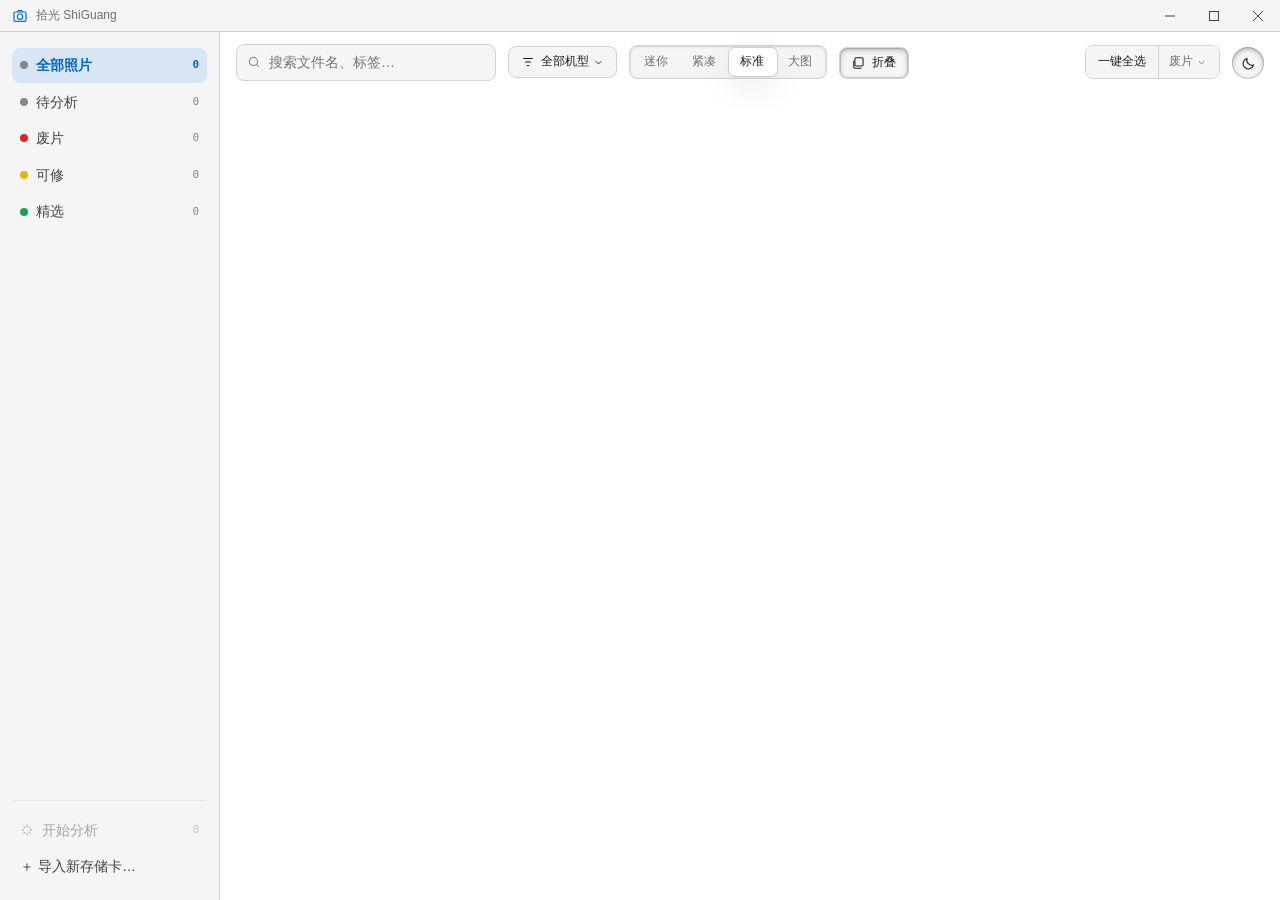
==== commit 8b8820f1: "feat: 体验大修 5 轮——缩略图两档/全屏三级加载/评分 v4(RAW 实测)/时间刻度尺/并行分析 - 缩略图引擎：512+256 两档、视口调度与后台预热、拖滚动条不卡(帧时间 42→9ms" ====
--- a/frontend/app.html
+++ b/frontend/app.html
@@ -4,6 +4,7 @@
 <meta charset="utf-8" />
 <meta name="viewport" content="width=device-width, initial-scale=1" />
 <title>拾光 ShiGuang · RAW 照片质量筛选</title>
+<script src="prefs.js"></script>
 <style>
 /* ─────────────────────────────────────────────────────────────────
  * design-systems/apple/tokens.css — pasted verbatim
@@ -1136,6 +1137,382 @@
 ::-webkit-scrollbar { width: 10px; height: 10px; }
 ::-webkit-scrollbar-thumb { background: color-mix(in oklab, var(--fg), transparent 85%); border-radius: 6px; }
 ::-webkit-scrollbar-track { background: transparent; }
+/* ══════════ 2026-10 体验大修：动效体系 + 新组件（接线脚本 Y 段追加，覆盖工作台同名样式）══════════ */
+:root {
+  /* 阻尼弹簧曲线(CSS linear() 采样)。snappy=干脆、几乎不过冲；bouncy=发牌/弹出的轻微回弹；
+   * smooth=临界阻尼无过冲(收拢、淡出)。脚本里的 SPRING 与这里同源。 */
+  --spring-snappy: linear(0, 0.0132, 0.0478, 0.0976, 0.1575, 0.2233, 0.2919, 0.3608, 0.4284, 0.4931, 0.5541, 0.6108, 0.6629, 0.7102, 0.7528, 0.7908, 0.8244, 0.8538, 0.8795, 0.9016, 0.9206, 0.9368, 0.9504, 0.9618, 0.9713, 0.9791, 0.9854, 0.9905, 0.9946, 0.9977, 1.0001, 1.0019, 1.0032, 1.0041, 1.0046, 1.0049, 1.005, 1.005, 1.0048, 1.0046, 1.0043, 1.0039, 1.0036, 1.0032, 1.0029, 1.0026, 1.0023, 1.002, 1);
+  --spring-bouncy: linear(0, 0.0117, 0.0434, 0.0902, 0.1479, 0.2131, 0.2827, 0.3542, 0.4257, 0.4955, 0.5625, 0.6255, 0.6842, 0.7379, 0.7866, 0.8301, 0.8686, 0.9021, 0.931, 0.9555, 0.976, 0.9929, 1.0064, 1.017, 1.0251, 1.031, 1.0349, 1.0373, 1.0383, 1.0383, 1.0374, 1.0358, 1.0338, 1.0314, 1.0288, 1.026, 1.0233, 1.0206, 1.0179, 1.0154, 1.0131, 1.011, 1.009, 1.0072, 1.0057, 1.0043, 1.0031, 1.0021, 1);
+  --spring-smooth: linear(0, 0.0144, 0.0511, 0.1024, 0.1625, 0.2272, 0.2932, 0.3585, 0.4214, 0.4809, 0.5366, 0.588, 0.635, 0.6777, 0.7162, 0.7508, 0.7817, 0.8092, 0.8335, 0.855, 0.8739, 0.8906, 0.9051, 0.9179, 0.929, 0.9387, 0.9471, 0.9544, 0.9607, 0.9662, 0.971, 0.975, 0.9786, 0.9816, 0.9843, 0.9865, 0.9885, 0.9901, 0.9916, 0.9928, 0.9938, 0.9947, 0.9955, 0.9962, 0.9967, 0.9972, 0.9976, 0.998, 1);
+  --ph-a: color-mix(in oklab, var(--fg), transparent 95%);
+  --ph-b: color-mix(in oklab, var(--fg), transparent 89%);
+  --glass: color-mix(in oklab, var(--surface) 84%, transparent);
+  --glass-line: color-mix(in oklab, var(--fg), transparent 89%);
+  --sticky-bg: color-mix(in oklab, var(--bg) 82%, transparent);
+  /* 字体：Windows 上没有苹方/SF，原字体栈会退到 Arial(显旧)。改用系统 UI 字体 Segoe UI Variable，
+   * 中文优先苹方(装了的话)再到微软雅黑 UI，观感接近苹果系的干净无衬线 */
+  --font-body: "SF Pro Text", -apple-system, "Segoe UI Variable Text", "Segoe UI", "PingFang SC", "Microsoft YaHei UI", "Microsoft YaHei", sans-serif;
+  --font-display: "SF Pro Display", -apple-system, "Segoe UI Variable Display", "Segoe UI", "PingFang SC", "Microsoft YaHei UI", "Microsoft YaHei", sans-serif;
+}
+
+/* 关掉浏览器的"滚动锚定"：展开/收起堆叠时它会偷偷改滚动位置，整屏像被推着往下滑。
+ * 顶部不留内边距：日期组头吸在内容区真正的顶边(以前停在 20px 内边距下沿，上面那条缝里还能
+ * 看见滚过去的照片)，并且和工具栏连成一整块 */
+.content { position: relative; overflow-anchor: none; padding-top: 0; }
+/* 网格里的字不可选：双击/Shift连选时不会顺带把文件名、档位标签刷成蓝色选区 */
+.content, .sel-bar, .sidebar, .toolbar { -webkit-user-select: none; user-select: none; }
+.toolbar input { -webkit-user-select: text; user-select: text; }
+.content.stack-mode-on { padding-left: var(--space-6); }
+
+/* ── 缩略图：图贴在 ::before 层；加载前是柔和的灰底占位，不再是刺眼的白格 ──
+ * 淡入只在"画面静止时新到的图"上短暂播一次(.fade-in，播完即摘)：以前每张图常驻 opacity 过渡，
+ * 快速滑动时几十张同时淡入，每张都要单独合成，拖滚动条每帧 40~60ms(实测)。 */
+.photo-thumb { background: var(--surface); overflow: hidden; isolation: isolate; }
+.photo-thumb::before {
+  content: ''; position: absolute; inset: 0; z-index: 0;
+  background-image: var(--img, none); background-size: cover; background-position: center;
+  opacity: 0;
+}
+.photo-thumb.is-loaded::before { opacity: 1; }
+.photo-thumb.fade-in::before { animation: sg-thumb-in 240ms ease-out; }
+@keyframes sg-thumb-in { from { opacity: 0; } }
+/* 卡片上的勾选圈/角标不用毛玻璃：每个 backdrop-filter 都是一个独立合成层，一屏几百张卡就是
+ * 几百层，滚动和图片加载时每帧都要重排这些层(卡顿主因)。换成实色半透明，观感几乎一样 */
+.photo-check, .stack-count-badge, .burst-badge, .stack-badge-burst, .stack-badge-similar {
+  backdrop-filter: none; -webkit-backdrop-filter: none;
+}
+.photo-check { background: rgba(0, 0, 0, 0.32); }
+/* 网格缩略图跟着用户的旋转走(以前只有全屏里转了，网格还是歪的) */
+.photo-thumb[data-rot="90"]::before, .photo-thumb[data-rot="270"]::before {
+  inset: auto; left: 16.6667%; top: -25%; width: 66.6667%; height: 150%;
+}
+.photo-thumb[data-rot="90"]::before { transform: rotate(90deg); }
+.photo-thumb[data-rot="180"]::before { transform: rotate(180deg); }
+.photo-thumb[data-rot="270"]::before { transform: rotate(270deg); }
+/* 未加载时是静态的柔和灰底(不做流光动画：冷启动的大图库里会有上千个占位，逐帧动画太费) */
+.photo-thumb:not(.is-loaded):not(.is-failed) {
+  background: linear-gradient(180deg, var(--ph-b), var(--ph-a)) var(--surface);
+}
+.photo-thumb.is-failed::after {
+  content: '无法预览'; position: absolute; inset: 0; z-index: 0;
+  display: grid; place-items: center; font-size: 11px; color: var(--meta);
+}
+.photo-thumb > * { z-index: 1; }
+
+/* ── 卡片：弹簧手感(按下微缩、松开回弹)，选中=抬起+实心勾 ── */
+.photo-card {
+  transition: transform 460ms var(--spring-bouncy), box-shadow 280ms ease, border-color 220ms ease;
+}
+.photo-card:hover { transform: translateY(-2px); }
+.photo-card:active { transform: scale(0.965); transition: transform 110ms cubic-bezier(0.3, 0, 0.5, 1); }
+.photo-card.selected { transform: translateY(-4px); }
+.photo-card.selected:active { transform: translateY(-4px) scale(0.965); }
+.photo-check { transition: background 160ms ease, border-color 160ms ease, transform 420ms var(--spring-bouncy), opacity 160ms ease; }
+.photo-card.selected .photo-check { transform: scale(1.08); }
+.photo-card .tier-tag { transition: background 220ms ease, color 220ms ease; }
+
+/* ── 分组：按天成组，组头吸顶，日期旁有整组勾选圈 ──
+ * 组头和工具栏是同一块"顶栏"：没吸住时是实底(与页面同色，看不出边)；吸住后变成与工具栏同色的
+ * 毛玻璃，底下一条细线(工具栏自己的分隔线去掉)，看起来就是顶栏往下长出来的一截，而不是贴纸。
+ * 只有吸住的那一个开毛玻璃(拍摄天数多时几十个组头都开模糊也是几十个合成层)。 */
+.toolbar { border-bottom-color: transparent; z-index: 20; }   /* 工具栏(含"一键全选"下拉)永远在吸顶组头之上 */
+.day-group + .day-group { margin-top: 18px; }
+.group-header {
+  position: sticky; top: 0; z-index: 4;
+  margin: 0 calc(-1 * var(--space-6)) 8px; padding: 12px var(--space-6) 10px;
+  display: flex; align-items: center; gap: 10px;
+  background: var(--bg);
+  transition: box-shadow 200ms ease, background-color 200ms ease;
+}
+.group-header.is-stuck {
+  background: color-mix(in oklab, var(--bg) 92%, transparent);
+  backdrop-filter: saturate(1.4) blur(24px); -webkit-backdrop-filter: saturate(1.4) blur(24px);
+  box-shadow: 0 1px 0 var(--border);
+}
+.group-header h3 { font-size: 17px; font-weight: 650; letter-spacing: -0.01em; }
+.group-header .group-sub { font-size: 12.5px; color: var(--muted); }
+.group-header .group-count { margin-left: 2px; }
+.group-check {
+  position: relative; flex: none; width: 22px; height: 22px; padding: 0; border-radius: 50%;
+  border: 1.5px solid color-mix(in oklab, var(--fg), transparent 68%); background: transparent;
+  display: grid; place-items: center; color: var(--accent-on); cursor: pointer;
+  transition: background 160ms ease, border-color 160ms ease, transform 420ms var(--spring-bouncy);
+}
+.group-check svg { width: 12px; height: 12px; opacity: 0; transition: opacity 120ms ease; }
+.group-check:hover { border-color: var(--accent); transform: scale(1.1); }
+.group-check:active { transform: scale(0.92); transition-duration: 90ms; }
+.group-check.is-all { background: var(--accent); border-color: var(--accent); }
+.group-check.is-all svg { opacity: 1; }
+.group-check.is-some { border-color: var(--accent); background: color-mix(in oklab, var(--accent), transparent 82%); }
+.group-check.is-some::after {
+  content: ''; position: absolute; left: 50%; top: 50%; width: 9px; height: 2px; border-radius: 1px;
+  transform: translate(-50%, -50%); background: var(--accent);
+}
+
+/* 选择模式：有选中时其余照片也露出勾选圈(提示"现在点照片=加选") */
+.content.has-selection .photo-card[data-id]:not(.selected) .photo-check { background: rgba(0,0,0,0.22); }
+
+/* ── 堆叠(折叠的相似照片) ── */
+.stack-layer { transition: transform 420ms var(--spring-bouncy); }
+.stack-card .stack-check { cursor: pointer; padding: 0; }
+.stack-card .stack-check svg { width: 12px; height: 12px; color: var(--accent-on); opacity: 0; }
+.stack-card.selected .stack-check, .stack-card.partial .stack-check { background: var(--accent); border-color: var(--accent); }
+.stack-card.selected .stack-check svg { opacity: 1; }
+.stack-card.partial .stack-check::after {
+  content: ''; position: absolute; left: 50%; top: 50%; width: 8px; height: 2px; border-radius: 1px;
+  transform: translate(-50%, -50%); background: var(--accent-on);
+}
+.stack-card.selected .stack-card-thumb, .stack-card.partial .stack-card-thumb { transform: translateY(-4px); box-shadow: 0 18px 38px rgba(0,0,0,0.24); }
+.stack-count-badge {
+  left: auto; right: 8px; display: inline-flex; align-items: center; gap: 4px;
+  font-size: 11.5px; padding: 3px 8px 3px 7px;
+}
+.stack-count-badge svg { width: 12px; height: 12px; }
+/* 展开后的成员卡：外圈一道淡蓝光环，一眼看出"这几张是一组" */
+.stack-cell { box-shadow: 0 0 0 3px color-mix(in oklab, var(--accent), transparent 72%); }
+.stack-cell .photo-thumb { box-shadow: none; }
+.stack-cell.is-keep .photo-thumb { box-shadow: none; }
+.stack-cell.selected { box-shadow: 0 0 0 3px color-mix(in oklab, var(--accent), transparent 55%), 0 18px 38px rgba(0,0,0,0.24); }
+
+/* 收起/删除时的"鬼影"层(在滚动容器里，跟着滚、被裁剪，不会盖到工具栏) */
+.sg-ghost-layer { position: absolute; left: 0; top: 0; width: 0; height: 0; overflow: visible; pointer-events: none; z-index: 6; }
+.sg-ghost { pointer-events: none; transition: none !important; }
+
+/* ── 空状态 ── */
+.empty-state { max-width: 420px; margin: 12vh auto 0; text-align: center; color: var(--muted); animation: sg-rise 520ms var(--spring-smooth) both; }
+.empty-state .empty-icon { width: 54px; height: 54px; margin: 0 auto 14px; border-radius: 16px; display: grid; place-items: center; background: color-mix(in oklab, var(--accent), transparent 88%); color: var(--accent); }
+.empty-state .empty-icon svg { width: 26px; height: 26px; }
+.empty-state h3 { margin: 0 0 6px; font-size: 17px; color: var(--fg); font-weight: 650; }
+.empty-state p { margin: 0; font-size: 13px; line-height: 1.7; }
+@keyframes sg-rise { from { opacity: 0; transform: translateY(10px); } }
+
+/* ── 底部浮动选择栏(选中照片后出现，替代原工具栏里的删除/对比/取消按钮) ──
+ * "液态玻璃"浮层(苹果 2025 年起的材质)：浅色模式下仍是浅色、和整体同一调子，但靠三样东西一眼
+ * 跳出来——① 顶边一道高光 + 外圈一根发丝描边，像一块浮起来的玻璃；② 底下两层柔和投影，明显悬空；
+ * ③ 最左边蓝色实心的"已选 N 张"计数药丸(主题色)。深色模式是抬高的深灰玻璃。
+ * 顶部进度胶囊、拖动时的日期标签用同一套材质。 */
+:root {
+  --hud-bg: linear-gradient(180deg, rgba(255, 255, 255, 0.82), rgba(248, 248, 250, 0.66));
+  --hud-fg: #1d1d1f; --hud-sub: rgba(60, 60, 67, 0.62); --hud-line: rgba(60, 60, 67, 0.16);
+  --hud-hover: rgba(0, 0, 0, 0.06); --hud-danger: var(--danger);
+  --hud-shadow: inset 0 1px 0 rgba(255, 255, 255, 0.95), inset 0 -1px 0 rgba(0, 0, 0, 0.035),
+    0 0 0 0.5px rgba(0, 0, 0, 0.16), 0 8px 22px -6px rgba(0, 0, 0, 0.20), 0 22px 54px -14px rgba(0, 0, 0, 0.22);
+  --hud-blur: blur(28px) saturate(2) brightness(1.04);
+}
+:root[data-theme="dark"] {
+  --hud-bg: linear-gradient(180deg, rgba(64, 64, 68, 0.80), rgba(44, 44, 47, 0.74));
+  --hud-fg: #f5f5f7; --hud-sub: rgba(235, 235, 245, 0.6); --hud-line: rgba(255, 255, 255, 0.14);
+  --hud-hover: rgba(255, 255, 255, 0.10); --hud-danger: #ff6961;
+  --hud-shadow: inset 0 1px 0 rgba(255, 255, 255, 0.14), 0 0 0 0.5px rgba(255, 255, 255, 0.14),
+    0 10px 26px -6px rgba(0, 0, 0, 0.55), 0 24px 60px -14px rgba(0, 0, 0, 0.6);
+  --hud-blur: blur(28px) saturate(1.6);
+}
+.main { position: relative; }
+.sel-bar {
+  position: absolute; left: 50%; bottom: 22px; z-index: 30;
+  display: flex; align-items: center; gap: 4px; padding: 6px 6px 6px 7px;
+  border-radius: 20px; background: var(--hud-bg); color: var(--hud-fg);
+  backdrop-filter: var(--hud-blur); -webkit-backdrop-filter: var(--hud-blur);
+  box-shadow: var(--hud-shadow);
+  transform: translate(-50%, 30px) scale(0.94); opacity: 0; pointer-events: none;
+  transition: opacity 180ms ease, transform 540ms var(--spring-bouncy);
+  white-space: nowrap;
+}
+.sel-bar.show { transform: translate(-50%, 0) scale(1); opacity: 1; pointer-events: auto; }
+.sel-bar-count { font-size: 13px; color: var(--hud-sub); padding: 0 8px 0 2px; display: inline-flex; align-items: center; gap: 6px; }
+/* 计数药丸：主题蓝实心，数字变化时弹一下(见 refreshSelectionBar) */
+.sel-bar-count b {
+  display: inline-block; min-width: 24px; padding: 2px 8px; border-radius: 999px; text-align: center;
+  background: var(--accent); color: #fff; font-family: var(--font-mono); font-weight: 700; font-size: 12.5px;
+  box-shadow: 0 2px 8px color-mix(in oklab, var(--accent), transparent 60%);
+}
+.sel-bar-sep { width: 1px; height: 22px; background: var(--hud-line); margin: 0 4px; }
+.sel-bar-label { font-size: 12px; color: var(--hud-sub); margin: 0 2px 0 4px; }
+.sel-bar-btn {
+  border: none; background: transparent; color: var(--hud-fg); font-size: 13px; font-weight: 500;
+  padding: 7px 11px; border-radius: 11px; display: inline-flex; align-items: center; gap: 6px;
+  transition: background 140ms ease, transform 360ms var(--spring-bouncy), opacity 140ms ease;
+}
+.sel-bar-btn:hover { background: var(--hud-hover); }
+.sel-bar-btn:active { transform: scale(0.93); transition-duration: 90ms; }
+.sel-bar-btn:disabled { opacity: 0.35; pointer-events: none; }
+.sel-bar-btn svg { width: 15px; height: 15px; }
+.sel-bar-btn .dot { width: 8px; height: 8px; border-radius: 50%; }
+.sel-bar-btn .dot.bad { background: var(--danger); }
+.sel-bar-btn .dot.fix { background: var(--warn); }
+.sel-bar-btn .dot.good { background: var(--success); }
+.sel-bar-btn.sel-danger { color: var(--hud-danger); }
+.sel-bar-btn.sel-danger:hover { background: color-mix(in oklab, var(--danger), transparent 86%); }
+.sel-bar-btn.sel-bar-close { width: 32px; height: 32px; padding: 0; justify-content: center; border-radius: 50%; color: var(--hud-sub); }
+
+/* toast 跟选择栏同一中轴；选择栏出现时自动让到它上方 */
+.toast { bottom: 24px; transition: opacity 200ms ease, transform 520ms var(--spring-bouncy), bottom 460ms var(--spring-snappy); }
+.toast { transform: translate(-50%, 16px) scale(0.96); }
+.toast.show { transform: translate(-50%, 0) scale(1); }
+.app-window.has-selection .toast { bottom: 88px; }
+
+/* ── 顶部进度胶囊(导入/分析)：与选择栏同一套深色浮层，不再和底部提示/选择栏抢位置 ── */
+.sg-progress {
+  position: absolute; left: 50%; z-index: 31; min-width: 300px;
+  padding: 9px 14px 11px; border-radius: 14px; background: var(--hud-bg);
+  backdrop-filter: var(--hud-blur); -webkit-backdrop-filter: var(--hud-blur);
+  box-shadow: var(--hud-shadow);
+  font-size: 12.5px; color: var(--hud-fg);
+  transform: translate(-50%, -12px) scale(0.97); opacity: 0; pointer-events: none;
+  transition: opacity 200ms ease, transform 500ms var(--spring-snappy);
+}
+.sg-progress.show { transform: translate(-50%, 0) scale(1); opacity: 1; }
+.sg-progress .row { display: flex; justify-content: space-between; gap: 16px; }
+.sg-progress .num { font-family: var(--font-mono); color: var(--hud-sub); }
+.sg-progress .bar { height: 4px; border-radius: 2px; margin-top: 7px; overflow: hidden; background: var(--hud-line); }
+.sg-progress .bar > i { display: block; height: 100%; width: 0; border-radius: 2px; background: var(--accent); transition: width 360ms var(--spring-smooth); }
+
+/* ── 下拉菜单(机型筛选 / 一键全选档位)：弹簧展开 ── */
+.sg-menu, .split-btn-menu {
+  display: block; opacity: 0; pointer-events: none;
+  transform: translateY(-6px) scale(0.96); transform-origin: top right;
+  transition: opacity 140ms ease, transform 380ms var(--spring-snappy);
+}
+.sg-menu.open, .split-btn-menu.open { opacity: 1; pointer-events: auto; transform: none; }
+.sg-menu {
+  position: fixed; z-index: 80; min-width: 210px; max-height: 60vh; overflow-y: auto; padding: 6px;
+  border-radius: 12px; background: var(--glass); transform-origin: top left;
+  backdrop-filter: blur(24px) saturate(1.8); -webkit-backdrop-filter: blur(24px) saturate(1.8);
+  border: 1px solid var(--glass-line); box-shadow: 0 16px 44px rgba(0,0,0,0.2);
+}
+.sg-menu-item {
+  display: flex; align-items: center; gap: 8px; width: 100%; border: none; background: transparent;
+  text-align: left; padding: 7px 10px; border-radius: 8px; font-size: 13px; color: var(--fg); cursor: pointer;
+}
+.sg-menu-item:hover { background: color-mix(in oklab, var(--accent), transparent 86%); }
+.sg-menu-item .n { margin-left: auto; font-family: var(--font-mono); font-size: 11px; color: var(--meta); }
+.sg-menu-item.selected { color: var(--accent); font-weight: 600; }
+.sg-menu-item.selected::before { content: '✓'; width: 12px; }
+.sg-menu-item:not(.selected)::before { content: ''; width: 12px; }
+
+/* ── 按钮/侧栏/分段控件：统一弹簧手感 ── */
+.btn { transition: background 150ms ease, border-color 150ms ease, opacity 150ms ease, box-shadow 220ms ease, transform 440ms var(--spring-bouncy); }
+.side-item { transition: background 160ms ease, color 160ms ease, transform 380ms var(--spring-bouncy); }
+.side-item:active { transform: scale(0.975); transition-duration: 80ms; }
+/* 文件夹行按住左滑删除：位移必须压过上面"按下微缩"的 transform——否则按住拖动时文件夹标签
+ * 钉在原地不动，盖住下面的红色删除区，只从边缘露出一点颜色(用户报的 bug) */
+.folder-swipe .folder-row:active { transform: translateX(var(--swipe-x, 0px)); }
+.folder-swipe.dragging .folder-row:active { transition: none; }
+/* 左滑删除：不再是整块红底被标签挡着露出来，而是一颗红色胶囊从标签后面挤出来(见 ux_folder.js)。
+ * 宽度/缩放由脚本里的弹簧逐帧写入；过 50%(.armed)时垃圾桶放大、桶盖掀开 */
+.folder-swipe-action, .folder-swipe-icon { display: none; }
+.folder-swipe .folder-row { z-index: 1; transition: transform 560ms var(--spring-bouncy); }
+.folder-swipe-pill {
+  position: absolute; right: 6px; top: 4px; bottom: 4px; width: 0; z-index: 0;
+  border-radius: 999px; overflow: hidden; display: grid; place-items: center;
+  background: linear-gradient(180deg, #ff6259, #e2352c); color: #fff;
+  box-shadow: inset 0 1px 0 rgba(255, 255, 255, 0.38), 0 4px 12px rgba(226, 53, 44, 0.32);
+  transform-origin: right center; opacity: 0; pointer-events: none; will-change: width, transform;
+}
+.folder-swipe-pill svg { width: 16px; height: 16px; flex: none; transition: transform 460ms var(--spring-bouncy); }
+.folder-swipe-pill .lid { transform-origin: 4px 7px; transition: transform 460ms var(--spring-bouncy); }
+.folder-swipe.armed .folder-swipe-pill svg { transform: scale(1.14); }
+.folder-swipe.armed .folder-swipe-pill .lid { transform: translate(-1px, -2.6px) rotate(-26deg); }
+.seg-thumb { transition: transform 540ms var(--spring-bouncy), width 540ms var(--spring-bouncy); }
+.theme-dip, #toolbar-stack-toggle { transition: box-shadow 460ms var(--spring-smooth), transform 460ms var(--spring-bouncy), background 200ms ease, color 200ms ease; }
+
+/* ── 弹窗：毛玻璃遮罩 + 弹簧出现/快速消失 ── */
+.modal-backdrop { backdrop-filter: blur(4px); -webkit-backdrop-filter: blur(4px); transition: opacity 220ms ease; }
+.modal-card { transition: transform 540ms var(--spring-bouncy), opacity 200ms ease; }
+.modal-backdrop.hidden .modal-card { transform: translateY(12px) scale(0.94); opacity: 0; }
+#close-modal { animation: sg-fade-in 200ms ease both; }
+#close-modal .modal-card { animation: sg-sheet-in 560ms var(--spring-bouncy) both; }
+#close-modal.closing { animation: sg-fade-out 170ms ease both; }
+#close-modal.closing .modal-card { animation: sg-sheet-out 170ms ease both; }
+@keyframes sg-fade-in { from { opacity: 0; } }
+@keyframes sg-fade-out { to { opacity: 0; } }
+@keyframes sg-sheet-in { from { opacity: 0; transform: translateY(14px) scale(0.93); } }
+@keyframes sg-sheet-out { to { opacity: 0; transform: scale(0.97); } }
+
+/* ── 全屏细看：从缩略图"放大飞出"、关闭时飞回；缩放跟手(滚轮按光标位置放大) ── */
+.fp-overlay { transition: opacity 280ms ease; }
+.fp-stage { transition: right 480ms var(--spring-snappy), transform 480ms var(--spring-snappy); }
+.fp-sidebar { transition: transform 480ms var(--spring-snappy); }
+.fp-image { transition: transform 480ms var(--spring-snappy); }
+.fp-image.fp-live { transition: none !important; }
+.fp-image.fp-loading { filter: none; }
+.fp-hero { position: fixed; z-index: 49; background-size: cover; background-position: center; pointer-events: none; will-change: transform, clip-path; }
+.fp-overlay.hero-flying .fp-image { opacity: 0; }
+.fp-overlay.hero-flying .fp-stage { transform: none; transition: right 480ms var(--spring-snappy); }
+.fp-icon-btn { transition: background 150ms ease, opacity 150ms ease, transform 380ms var(--spring-bouncy); }
+.fp-icon-btn:active { transform: scale(0.9); transition-duration: 90ms; }
+.fp-nav-btn:active { transform: translateY(-50%) scale(0.9); }
+
+/* ── 照片区滚动条：看得见、好抓 ──
+ * 以前是 10px 宽、15% 透明度的淡灰条，用户根本没发现右边能拖。现在是一根清楚的胶囊(两侧留透明边，
+ * 视觉 8px、可点区域 14px)，悬停/拖动时变粗变深；最短 44px，大图库里也抓得住。 */
+.content::-webkit-scrollbar { width: 14px; }
+.content::-webkit-scrollbar-track { background: transparent; }
+.content::-webkit-scrollbar-thumb {
+  min-height: 44px; border-radius: 7px; border: 3px solid transparent; background-clip: padding-box;
+  background-color: color-mix(in oklab, var(--fg), transparent 64%);
+}
+.content::-webkit-scrollbar-thumb:hover { border-width: 2px; background-color: color-mix(in oklab, var(--fg), transparent 48%); }
+.content::-webkit-scrollbar-thumb:active { border-width: 2px; background-color: color-mix(in oklab, var(--fg), transparent 36%); }
+/* ── 迷你密度(手机相册那样一屏几十上百张)：只留图，文件名/时间/档位字样都收起，档位看边框颜色 ── */
+[data-density="mini"] .grid { grid-template-columns: repeat(auto-fill, minmax(84px, 1fr)); gap: 4px; }
+[data-density="mini"] .photo-card { border-width: 1.5px; border-radius: 7px; }
+[data-density="mini"] .photo-card:hover { transform: none; }
+[data-density="mini"] .photo-meta, [data-density="mini"] .photo-card .tier-tag { display: none; }
+[data-density="mini"] .photo-check { width: 16px; height: 16px; top: 4px; left: 4px; border-width: 1.5px; }
+[data-density="mini"] .photo-check svg { width: 9px; height: 9px; }
+[data-density="mini"] .photo-card:not(.selected):not(:hover) .photo-check { opacity: 0; }
+[data-density="mini"] .content.has-selection .photo-card .photo-check { opacity: 1; }
+[data-density="mini"] .stack-count-badge { top: 4px; right: 4px; font-size: 10px; padding: 1px 5px 1px 4px; gap: 2px; }
+[data-density="mini"] .stack-count-badge svg { width: 10px; height: 10px; }
+[data-density="mini"] .stack-cell .stack-keep-star { top: 3px; font-size: 10px; padding: 1px 6px; }
+[data-density="mini"] .stack-cell-del { width: 18px; height: 18px; bottom: 4px; right: 4px; font-size: 10px; }
+[data-density="mini"] .stack-cell { box-shadow: 0 0 0 2px color-mix(in oklab, var(--accent), transparent 66%); }
+[data-density="mini"] .photo-card.selected { transform: none; }
+[data-density="mini"] .day-group + .day-group { margin-top: 12px; }
+
+
+/* 侧边栏存储卡剩余空间 */
+.card-space { margin: 6px 0; font-size: 11.5px; color: var(--muted); }
+.card-space .cs-row + .cs-row { margin-top: 6px; }
+.card-space .cs-bar { height: 3px; border-radius: 3px; margin-top: 3px; overflow: hidden;
+  background: color-mix(in oklab, var(--fg), transparent 90%); }
+.card-space .cs-fill { height: 100%; border-radius: 3px; background: var(--accent); }
+.card-space .cs-fill.low { background: var(--danger); }
+
+@media (prefers-reduced-motion: reduce) {
+  *, *::before, *::after { animation-duration: 1ms !important; transition-duration: 1ms !important; }
+}
+/* ── 时间刻度(见 ux_scroll.js)：鼠标移到右侧滚动条附近时出现。没有底板、不挡照片——
+ * 滚动条轨道里每个拍摄日期一个小圆点(拖到这里就是这一天)，旁边一列日期全部写出来，挤的地方
+ * 自动错开并用细线连回各自的圆点；日期是可以点的小胶囊，点了平滑滚到那一天。当前那天主题蓝。 ── */
+.sg-ruler {
+  position: absolute; right: 0; z-index: 32; width: 140px; pointer-events: none;
+  opacity: 0; transform: translateX(6px);
+  transition: opacity 200ms ease, transform 380ms var(--spring-snappy);
+}
+.sg-ruler.show { opacity: 1; transform: none; }
+.sg-ruler-links { position: absolute; left: 0; top: 0; overflow: visible; }
+.sg-ruler-links path { fill: none; stroke: color-mix(in oklab, var(--fg), transparent 70%); stroke-width: 1; }
+.sg-ruler-dot {
+  position: absolute; right: 5px; width: 4px; height: 4px; margin-top: -2px; border-radius: 50%;
+  background: color-mix(in oklab, var(--fg), transparent 55%);
+  transition: transform 260ms var(--spring-bouncy), background 160ms ease;
+}
+.sg-ruler-dot.current { background: var(--accent); transform: scale(1.7); }
+.sg-ruler-mark {
+  position: absolute; right: 20px; transform: translateY(-50%);
+  border: none; padding: 3px 8px; border-radius: 999px; cursor: pointer; pointer-events: none;
+  font: 600 11px/1.15 var(--font-body); letter-spacing: 0.01em; white-space: nowrap;
+  color: var(--fg-2);
+  background: color-mix(in oklab, var(--bg) 78%, transparent);
+  -webkit-backdrop-filter: blur(10px) saturate(1.6); backdrop-filter: blur(10px) saturate(1.6);
+  box-shadow: 0 0 0 0.5px color-mix(in oklab, var(--fg), transparent 86%), 0 2px 8px rgba(0, 0, 0, 0.10);
+  transition: background 140ms ease, color 140ms ease, box-shadow 160ms ease;
+}
+.sg-ruler.show .sg-ruler-mark { pointer-events: auto; }
+.sg-ruler-mark:hover { background: color-mix(in oklab, var(--accent), transparent 84%); color: var(--accent); }
+.sg-ruler-mark.current { background: var(--accent); color: #fff; box-shadow: 0 2px 10px color-mix(in oklab, var(--accent), transparent 55%); }
 </style>
 </head>
 <body>
@@ -1180,13 +1557,11 @@
         </div>
         <button class="btn btn-sm" id="btn-filter">
           <svg viewBox="0 0 24 24" fill="none" stroke="currentColor" stroke-width="1.8"><path d="M4 6h16M7 12h10M10 18h4"/></svg>
-          <span id="filter-label">筛选 · 全部机型</span>
+          <span id="filter-label">全部机型</span>
+          <svg viewBox="0 0 24 24" fill="none" stroke="currentColor" stroke-width="2" style="width:11px;height:11px;margin-left:-2px;"><path d="M6 9l6 6 6-6"/></svg>
         </button>
-        <div class="segmented" id="view-toggle" data-od-id="view-toggle">
-          <button class="seg-item active" data-view="time">时间视图</button>
-          <button class="seg-item" data-view="category">分类视图</button>
-        </div>
         <div class="segmented" id="density-toggle" data-od-id="density-toggle">
+          <button class="seg-item" data-density="mini" title="一屏几十上百张，像手机相册 (Ctrl+滚轮 / Ctrl+加减号 缩放网格)">迷你</button>
           <button class="seg-item" data-density="compact">紧凑</button>
           <button class="seg-item active" data-density="comfortable">标准</button>
           <button class="seg-item" data-density="large">大图</button>
@@ -1208,18 +1583,30 @@
             <button class="split-btn-menu-item" data-tier="good">精选</button>
           </div>
         </div>
-        <button class="btn btn-sm" id="btn-clear-sel" style="display:none;">取消选择（<span id="clear-sel-count">0</span>）</button>
-        <button class="btn btn-sm" id="btn-compare">
-          <svg viewBox="0 0 24 24" fill="none" stroke="currentColor" stroke-width="1.8"><rect x="3" y="5" width="7" height="14" rx="1"/><rect x="14" y="5" width="7" height="14" rx="1"/></svg>
-          对比模式
-        </button>
-        <button class="btn btn-danger btn-sm" id="btn-delete" disabled>删除已选（<span id="sel-count">0</span>）</button>
         <button class="theme-dip" id="btn-theme" aria-pressed="false" aria-label="切换深色/浅色">
           <svg viewBox="0 0 24 24" fill="none" stroke="currentColor" stroke-width="1.8" id="theme-icon"><circle cx="12" cy="12" r="4.5"/><path d="M12 2v3M12 19v3M4.2 4.2l2.1 2.1M17.7 17.7l2.1 2.1M2 12h3M19 12h3M4.2 19.8l2.1-2.1M17.7 6.3l2.1-2.1"/></svg>
         </button>
       </div>
 
       <div class="content" id="content" data-od-id="gallery-grid"></div>
+      <div class="sel-bar" id="sel-bar" role="toolbar" aria-label="已选照片操作" aria-hidden="true">
+        <button class="sel-bar-btn sel-bar-close" id="sel-clear" title="取消选择 (Esc)" aria-label="取消选择">
+          <svg viewBox="0 0 24 24" fill="none" stroke="currentColor" stroke-width="2.2"><path d="M6 6l12 12M18 6L6 18"/></svg>
+        </button>
+        <span class="sel-bar-count">已选 <b id="sel-num">0</b> 张</span>
+        <span class="sel-bar-sep"></span>
+        <span class="sel-bar-label">标为</span>
+        <button class="sel-bar-btn" data-set-tier="bad" title="标为废片 (1)"><i class="dot bad"></i>废片</button>
+        <button class="sel-bar-btn" data-set-tier="fix" title="标为可修 (2)"><i class="dot fix"></i>可修</button>
+        <button class="sel-bar-btn" data-set-tier="good" title="标为精选 (3)"><i class="dot good"></i>精选</button>
+        <span class="sel-bar-sep"></span>
+        <button class="sel-bar-btn" id="sel-compare" title="同屏对比所选照片">
+          <svg viewBox="0 0 24 24" fill="none" stroke="currentColor" stroke-width="1.8"><rect x="3" y="5" width="7" height="14" rx="1"/><rect x="14" y="5" width="7" height="14" rx="1"/></svg>对比
+        </button>
+        <button class="sel-bar-btn sel-danger" id="sel-delete" title="删除所选 (Delete)">
+          <svg viewBox="0 0 24 24" fill="none" stroke="currentColor" stroke-width="1.8"><path d="M4 7h16M9 7V5a2 2 0 0 1 2-2h2a2 2 0 0 1 2 2v2m-9 0 1 13a2 2 0 0 0 2 2h6a2 2 0 0 0 2-2l1-13"/></svg>删除
+        </button>
+      </div>
     </section>
   </div>
 
@@ -1313,15 +1700,15 @@
       </div>
       <div class="panel-body">
         <div class="panel-section">
-          <h4>过曝 / 欠曝标注</h4>
+          <h4>高光 / 阴影修剪</h4>
           <div class="expo-toggle-row" style="margin-top:0;">
             <div class="legend">
-              <span class="legend-chip"><span class="legend-dot" style="background:var(--danger)"></span>过曝区域</span>
-              <span class="legend-chip"><span class="legend-dot" style="background:var(--chan-b)"></span>欠曝区域</span>
+              <span class="legend-chip"><span class="legend-dot" style="background:var(--danger)"></span>高光修剪</span><span class="legend-chip"><span class="legend-dot" style="background:#ffb020"></span>部分通道饱和</span>
+              <span class="legend-chip"><span class="legend-dot" style="background:var(--chan-b)"></span>阴影修剪</span>
             </div>
-            <button class="switch" id="expo-switch" aria-label="显示过曝/欠曝区域"></button>
+            <button class="switch" id="expo-switch" aria-label="显示高光/阴影修剪区域"></button>
           </div>
-          <p class="tier-auto-note" id="expo-note">开启后在大图上高亮标注过曝 / 欠曝像素区域。</p>
+          <p class="tier-auto-note" id="expo-note">开启后在大图上标出细节已经丢失的高光修剪 / 阴影修剪区域。</p>
         </div>
 
         <div class="panel-section">
@@ -1473,6 +1860,361 @@
   const el = (sel) => document.querySelector(sel);
   const contentEl = el('#content');
 
+  // ══════════ 2026-10 体验大修：动效 / 缩略图加载 / 布局动画 基础设施 ══════════
+  // 弹簧曲线(与样式表 --spring-* 同源)：snappy=干脆几乎不过冲，bouncy=发牌/弹出的轻微回弹，
+  // smooth=临界阻尼无过冲(收拢、淡出)。用 Web Animations 播放；不支持 linear() 的内核自动退回贝塞尔。
+  const SPRING = {
+    snappy: { duration: 443, easing: 'linear(0, 0.0132, 0.0478, 0.0976, 0.1575, 0.2233, 0.2919, 0.3608, 0.4284, 0.4931, 0.5541, 0.6108, 0.6629, 0.7102, 0.7528, 0.7908, 0.8244, 0.8538, 0.8795, 0.9016, 0.9206, 0.9368, 0.9504, 0.9618, 0.9713, 0.9791, 0.9854, 0.9905, 0.9946, 0.9977, 1.0001, 1.0019, 1.0032, 1.0041, 1.0046, 1.0049, 1.005, 1.005, 1.0048, 1.0046, 1.0043, 1.0039, 1.0036, 1.0032, 1.0029, 1.0026, 1.0023, 1.002, 1)' },
+    bouncy: { duration: 535, easing: 'linear(0, 0.0117, 0.0434, 0.0902, 0.1479, 0.2131, 0.2827, 0.3542, 0.4257, 0.4955, 0.5625, 0.6255, 0.6842, 0.7379, 0.7866, 0.8301, 0.8686, 0.9021, 0.931, 0.9555, 0.976, 0.9929, 1.0064, 1.017, 1.0251, 1.031, 1.0349, 1.0373, 1.0383, 1.0383, 1.0374, 1.0358, 1.0338, 1.0314, 1.0288, 1.026, 1.0233, 1.0206, 1.0179, 1.0154, 1.0131, 1.011, 1.009, 1.0072, 1.0057, 1.0043, 1.0031, 1.0021, 1)' },
+    smooth: { duration: 495, easing: 'linear(0, 0.0144, 0.0511, 0.1024, 0.1625, 0.2272, 0.2932, 0.3585, 0.4214, 0.4809, 0.5366, 0.588, 0.635, 0.6777, 0.7162, 0.7508, 0.7817, 0.8092, 0.8335, 0.855, 0.8739, 0.8906, 0.9051, 0.9179, 0.929, 0.9387, 0.9471, 0.9544, 0.9607, 0.9662, 0.971, 0.975, 0.9786, 0.9816, 0.9843, 0.9865, 0.9885, 0.9901, 0.9916, 0.9928, 0.9938, 0.9947, 0.9955, 0.9962, 0.9967, 0.9972, 0.9976, 0.998, 1)' },
+  };
+  const REDUCED_MOTION = !!(window.matchMedia && window.matchMedia('(prefers-reduced-motion: reduce)').matches);
+  function sgAnimate(node, frames, preset, extra) {
+    if (!node || !node.animate) return null;
+    const opts = Object.assign({ duration: preset.duration, easing: preset.easing }, extra || {});
+    if (REDUCED_MOTION) { opts.duration = 1; opts.delay = 0; }
+    try { return node.animate(frames, opts); }
+    catch (e) {
+      try { opts.easing = 'cubic-bezier(0.22, 1, 0.36, 1)'; return node.animate(frames, opts); }
+      catch (e2) { return null; }
+    }
+  }
+  // 界面偏好：改动时写回后端 prefs.json(pywebview 每次启动是全新无痕配置，localStorage 跨启动
+  // 留不住)，启动时 app.py 写出 prefs.js 让首帧就拿到。读取先看本会话的 localStorage(本会话里
+  // 最新的改动，页面若被重载也不会退回启动时的旧值)，没有再用 prefs.js 的启动值。
+  const sgPrefs = {
+    _v: Object.assign({}, window.__sgPrefs || {}),
+    getItem(k) {
+      try { const s = window.localStorage.getItem(k); if (s != null) return s; } catch (e) {}
+      return Object.prototype.hasOwnProperty.call(this._v, k) ? this._v[k] : null;
+    },
+    setItem(k, v) {
+      const s = String(v);
+      if (this.getItem(k) === s) return;
+      this._v[k] = s;
+      try { window.localStorage.setItem(k, s); } catch (e) {}
+      try { if (window.pywebview && window.pywebview.api && window.pywebview.api.set_pref) window.pywebview.api.set_pref(k, s); } catch (e) {}
+    },
+  };
+  // 整页重绘(render)之后要跑的收尾(吸顶状态等)：后面的模块往里登记
+  const afterRenderHooks = [];
+  function sgEsc(s) {
+    return String(s == null ? '' : s).replace(/[&<>"']/g, c => ({ '&': '&amp;', '<': '&lt;', '>': '&gt;', '"': '&quot;', "'": '&#39;' }[c]));
+  }
+  const CHECK_SVG = '<svg viewBox="0 0 24 24" fill="none" stroke="currentColor" stroke-width="3"><path transform="translate(-1.3,0)" d="M4 12l6 6L20 6"/></svg>';
+  const LAYERS_SVG = '<svg viewBox="0 0 24 24" fill="none" stroke="currentColor" stroke-width="2"><rect x="7" y="3" width="14" height="14" rx="2.5"/><path d="M3 8v10a3 3 0 0 0 3 3h10"/></svg>';
+
+  // ── 缩略图加载引擎 ─────────────────────────────────────────────
+  // 以前：每次重绘都把所有缩略图清空、等懒加载重新挂上(展开/收起堆叠时整屏闪白)；浏览器还会
+  // 排队去要已经划走的图，把眼前要看的挤在后面(快速滑动大片空白)。
+  // 现在：① 本会话解码过的图记在 thumbLoaded，重绘时直接贴上，不闪；② 进入"视口±1.2屏"的才
+  // 列入待加载，按离视口中心的距离排优先级，最多同时 6 张(=浏览器对同一主机的并发上限)，划走
+  // 还没开始的直接作废；③ 解码完成才贴图并淡入，不会出现"一半一半刷出来"。
+  const thumbLoaded = new Set();
+  // 失败记时间、过期重试：浏览时拔卡又插回，图要能重新出来(不能本会话永久判死)
+  const thumbFailed = new Map();   // url → 失败时刻
+  const THUMB_RETRY_MS = 15000;
+  function isThumbFailed(url) {
+    const t = thumbFailed.get(url);
+    if (t == null) return false;
+    if (performance.now() - t > THUMB_RETRY_MS) { thumbFailed.delete(url); return false; }
+    return true;
+  }
+  const thumbDims = new Map();     // url → [宽, 高]：全屏"从缩略图飞出"要用真实宽高比
+  // 眼前(视口±1.2屏)还没出图的格子 → 它要的地址。格子出图/离开范围才移出(加载中也留着，
+  // 这样才知道哪些在途请求已经"没人要了"，可以撤掉给眼前的让路)
+  const thumbWanted = new Map();
+  const thumbJobs = new Map();     // url → { img, spec(预取), aborted, unwantedSince }：在途请求
+  const THUMB_MAX = 6;             // 同时在途上限(=浏览器对同一主机的并发连接数)
+  let thumbActive = 0;
+  // 淡入只给"画面静止时新到的图"、同时最多十几张：滚动中到的图直接出现(手机相册也是这样)。
+  // 每个正在淡入的图都要单独合成，快速滑动时几十张一起淡入会把每帧拖到 40ms 以上。
+  let thumbFading = 0;
+  const THUMB_FADE_MAX = 16;
+  function thumbPaint(node, url, fade) {
+    node.style.setProperty('--img', `url("${url}")`);
+    node._painted = url;
+    if (fade && thumbFading < THUMB_FADE_MAX && performance.now() - scrollLastT > 180 && !node.classList.contains('is-loaded')) {
+      thumbFading++;
+      node.classList.add('fade-in');
+      setTimeout(() => { node.classList.remove('fade-in'); thumbFading--; }, 260);
+    }
+    node.classList.add('is-loaded');
+    node.classList.remove('is-failed');
+    if (node.dataset.thumb === url) {
+      node.removeAttribute('data-thumb');
+      thumbIO.unobserve(node);
+      thumbWanted.delete(node);
+    }
+  }
+  // 发起一个请求。撤掉(abort)的请求不算失败：格子回到"想要"状态，之后照常再要
+  function thumbStart(url, spec) {
+    const img = new Image();
+    img.decoding = 'async';
+    const job = { img, spec: !!spec, aborted: false, unwantedSince: 0 };
+    thumbJobs.set(url, job);
+    thumbActive++;
+    img.src = url;
+    img.decode().then(() => 'ok', () => (img.complete && img.naturalWidth > 0 ? 'ok' : 'fail')).then(res => {
+      if (job.aborted) return;   // 撤掉时已经把名额还回去了
+      thumbJobs.delete(url);
+      thumbActive--;
+      if (res === 'ok') { thumbLoaded.add(url); thumbFailed.delete(url); thumbDims.set(url, [img.naturalWidth, img.naturalHeight]); }
+      else if (res === 'fail') thumbFailed.set(url, performance.now());
+      thumbSettle(url, res === 'ok');
+      thumbPump();
+    });
+  }
+  function thumbAbort(url) {
+    const j = thumbJobs.get(url);
+    if (!j || j.aborted) return;
+    j.aborted = true;
+    // 名额当场还回去(不等浏览器回报——换掉 src 后 decode() 未必会结束，等它就会漏名额、越撤越堵)
+    thumbJobs.delete(url);
+    thumbActive--;
+    j.img.src = '';   // 浏览器立刻断开这个请求，连接让给眼前要看的图
+  }
+  function thumbSettle(url, ok) {
+    contentEl.querySelectorAll('.photo-thumb[data-thumb]').forEach(n => {
+      if (n.dataset.thumb !== url) return;
+      thumbWanted.delete(n);
+      if (ok) thumbPaint(n, url, true);
+      else {
+        // 已用另一档的图垫着就保留它，不盖上"无法预览"
+        if (!n.classList.contains('is-loaded')) n.classList.add('is-failed');
+        n.removeAttribute('data-thumb');
+        thumbIO.unobserve(n);
+      }
+    });
+  }
+  // 低优先级预取：鼠标停在折叠堆上/屏幕上的折叠堆，把它们藏着的成员图先取好——一展开就有图；
+  // 快速划过、没来得及加载的也记在这里，眼前的都出图后再补。眼前有图要加载时，预取会被让掉。
+  const thumbPre = [];
+  function thumbPrefetch(urls, urgent) {
+    const fresh = (urls || []).filter(u => u && !thumbLoaded.has(u) && !isThumbFailed(u)
+      && !thumbJobs.has(u) && !thumbPre.includes(u));
+    if (urgent) thumbPre.unshift(...fresh); else thumbPre.push(...fresh);
+    thumbPump();
+  }
+  // 滚动方向/速度：快速往下甩时优先加载"即将进入屏幕"的(视口下方)，刚离开上沿的往后放
+  let scrollVel = 0, scrollLastTop = 0, scrollLastT = 0;
+  let thumbPumpTimer = 0;
+  contentEl.addEventListener('scroll', () => {
+    const now = performance.now();
+    const st = contentEl.scrollTop;
+    const v = (st - scrollLastTop) / Math.max(8, now - scrollLastT);   // px/ms
+    scrollVel = scrollVel * 0.5 + v * 0.5;
+    scrollLastTop = st;
+    scrollLastT = now;
+    // 停下来的那一刻立刻按新位置排一次(拖滚动条停住后不一定还有可见性变化来触发)
+    clearTimeout(thumbPumpTimer);
+    thumbPumpTimer = setTimeout(thumbPump, 150);
+  }, { passive: true });
+  let thumbFpEl = null;
+  // 调度：眼前的永远最先。① 看大图时网格整体让路；② 拖滚动条/猛甩的那一瞬间路过的格子不值得开始
+  // 加载，停下再说；③ 按离"视线焦点"的距离排序，前几名没在加载的立刻开始；④ 在途请求里已经没人要
+  // 的(划走了 0.2 秒以上)或只是预取的，直接撤掉，把连接让给眼前的——以前划到一片空白处停住，连接
+  // 全被刚才路过那段的请求占着，后端也还在按旧位置生成，眼前的就一直等。
+  function thumbPump() {
+    if (!thumbFpEl) thumbFpEl = document.getElementById('fp-overlay');
+    if (thumbFpEl && thumbFpEl.classList.contains('open')) return;
+    const now = performance.now();
+    const moving = now - scrollLastT < 140;
+    const vel = moving ? scrollVel : 0;
+    if (moving && Math.abs(vel) > 3.5) return;   // 停下 150ms 后滚动监听会再叫一次
+    const cr = contentEl.getBoundingClientRect();
+    const lead = Math.max(-0.9, Math.min(0.9, vel * 400 / Math.max(1, cr.height)));   // 预判 0.4 秒后的位置
+    const focus = cr.top + cr.height * (0.4 + lead);
+    const cand = [];
+    thumbWanted.forEach((url, node) => {
+      if (!node.isConnected || node.dataset.thumb !== url) { thumbWanted.delete(node); return; }
+      if (thumbLoaded.has(url)) { thumbPaint(node, url, false); return; }
+      if (isThumbFailed(url)) { thumbSettle(url, false); return; }
+      const r = node.getBoundingClientRect();
+      const mid = (r.top + r.bottom) / 2;
+      const leaving = (vel > 0.3 && r.bottom < cr.top) || (vel < -0.3 && r.top > cr.bottom);
+      cand.push([Math.abs(mid - focus) + (leaving ? cr.height * 3 : 0), url]);
+    });
+    cand.sort((a, b) => a[0] - b[0]);
+    const ranked = [];
+    const seen = new Set();
+    for (const [, url] of cand) if (!seen.has(url)) { seen.add(url); ranked.push(url); }
+    const top = new Set(ranked.slice(0, THUMB_MAX * 2));
+    // 撤掉没人要的/预取的在途请求(给眼前排着队的让位)
+    const waiting = ranked.slice(0, THUMB_MAX).filter(u => !thumbJobs.has(u)).length;
+    let recheck = false;
+    thumbJobs.forEach((j, url) => {
+      if (j.aborted) return;
+      if (top.has(url)) { j.unwantedSince = 0; j.spec = false; return; }
+      if (j.spec) { if (waiting > 0) { thumbAbort(url); thumbPre.unshift(url); } return; }
+      if (!j.unwantedSince) { j.unwantedSince = now; recheck = true; }
+      else if (now - j.unwantedSince > 200) thumbAbort(url);
+      else recheck = true;
+    });
+    if (recheck) { clearTimeout(thumbPumpTimer); thumbPumpTimer = setTimeout(thumbPump, 220); }
+    for (const url of ranked) {
+      if (thumbActive >= THUMB_MAX) break;
+      if (!thumbJobs.has(url)) thumbStart(url, false);
+    }
+    // 眼前的都在加载/加载完了，才轮到预取
+    if (!ranked.some(u => !thumbJobs.has(u))) {
+      while (thumbActive < THUMB_MAX && thumbPre.length) {
+        const u = thumbPre.shift();
+        if (thumbLoaded.has(u) || isThumbFailed(u) || thumbJobs.has(u)) continue;
+        thumbStart(u, true);
+      }
+    }
+  }
+  const thumbIO = new IntersectionObserver(entries => {
+    entries.forEach(en => {
+      const node = en.target;
+      const url = node.dataset.thumb;
+      if (!url) { thumbIO.unobserve(node); return; }
+      if (en.isIntersecting) thumbWanted.set(node, url);
+      else if (thumbWanted.delete(node)) {
+        // 一闪而过还没加载的：记进低优先级队列，眼前的都出图后再补——往回翻时就不再是空白
+        if (!thumbPre.includes(url)) { thumbPre.push(url); if (thumbPre.length > 400) thumbPre.shift(); }   // 迷你密度一屏就上百张
+      }
+    });
+    thumbPump();
+  }, { root: contentEl, rootMargin: '120% 0px' });
+  function thumbAttach(root) {
+    const nodes = root.matches && root.matches('.photo-thumb[data-thumb]')
+      ? [root] : Array.from(root.querySelectorAll('.photo-thumb[data-thumb]'));
+    nodes.forEach(node => {
+      const url = node.dataset.thumb;
+      if (!url) { node.classList.add('is-failed'); return; }
+      if (thumbLoaded.has(url)) { thumbPaint(node, url, false); return; }
+      // 另一档(大/小)已经解码过：先垫上，等这一档到了再无缝换(切换密度时不出现空白)
+      const alt = node.dataset.alt;
+      if (alt && thumbLoaded.has(alt) && node._painted !== alt) thumbPaint(node, alt, false);
+      if (isThumbFailed(url)) {
+        if (!node.classList.contains('is-loaded')) node.classList.add('is-failed');
+        node.removeAttribute('data-thumb');
+      } else thumbIO.observe(node);
+    });
+  }
+  function thumbReset() { thumbIO.disconnect(); thumbWanted.clear(); }
+
+  // 网格缩略图分两档：512 与 256。小格子(迷你/紧凑、普通屏的标准密度)用 256——解码快约 4 倍、
+  // 占内存少 4 倍，一屏上百张、快速滑动也跟得上；大格子/高分屏用 512 保证清晰。
+  let thumbTier = 512;
+  function thumbUrlFor(p, tier) {
+    const u = (p && p.thumbnail) || '';
+    return (tier || thumbTier) === 256 ? u.replace('/thumb_cache/', '/thumb256_cache/') : u;
+  }
+  function pickThumbTier() {
+    if (!contentEl.clientWidth) return thumbTier;   // 窗口最小化/在托盘里：量不到宽度，保持原档
+    const d = document.documentElement.getAttribute('data-density') || 'comfortable';
+    const minCol = { mini: 84, compact: 120, comfortable: 168, large: 260 }[d] || 168;
+    const gap = d === 'mini' ? 4 : d === 'compact' ? 12 : 16;
+    const w = Math.max(200, contentEl.clientWidth - 48);
+    const cols = Math.max(1, Math.floor((w + gap) / (minCol + gap)));
+    const cell = (w - (cols - 1) * gap) / cols;
+    thumbTier = cell * (window.devicePixelRatio || 1) <= 270 ? 256 : 512;
+    return thumbTier;
+  }
+  // 密度/窗口宽度变了导致该用另一档：就地换地址(已解码的另一档先垫着)，不整页重绘
+  function retierThumbs() {
+    const before = thumbTier;
+    if (pickThumbTier() === before) return;
+    thumbReset();
+    const other = thumbTier === 256 ? 512 : 256;
+    contentEl.querySelectorAll('.photo-thumb').forEach(node => {
+      const card = node.closest('[data-id], [data-cover]');
+      if (!card || card.closest('.sg-ghost')) return;
+      const p = PHOTO_BY_ID.get(Number(card.dataset.id || card.dataset.cover));
+      if (!p) return;
+      const url = thumbUrlFor(p);
+      node.dataset.alt = thumbUrlFor(p, other);
+      if (node._painted === url) { node.removeAttribute('data-thumb'); return; }
+      node.dataset.thumb = url;
+    });
+    thumbAttach(contentEl);
+  }
+
+  // ── 布局动画(FLIP)：只量/只动视口附近的元素，上千张的图库也不卡 ──────────────
+  const FLIP_MARGIN = 220;
+  function inView(r, cr, margin) { return r.bottom >= cr.top - margin && r.top <= cr.bottom + margin; }
+  function captureLayout() {
+    const cr = contentEl.getBoundingClientRect();
+    const m = new Map();
+    contentEl.querySelectorAll('[data-key]').forEach(n => {
+      const r = n.getBoundingClientRect();
+      if (inView(r, cr, FLIP_MARGIN)) m.set(n.dataset.key, r);
+    });
+    return m;
+  }
+  // 位置变了的元素从旧位置弹簧滑到新位置(动 translate 属性，不碰 transform——不会和悬停/选中的
+  // 抬起效果打架)；enter=true 时新出现的元素淡入放大。被吸顶的组头不参与(它本来就"钉"在那)。
+  function flipFrom(before, exclude, enter) {
+    const cr = contentEl.getBoundingClientRect();
+    contentEl.querySelectorAll('[data-key]').forEach(n => {
+      const key = n.dataset.key;
+      if (exclude && exclude.has(key)) return;
+      const r = n.getBoundingClientRect();
+      if (!inView(r, cr, FLIP_MARGIN)) return;
+      if (n.classList.contains('group-header') && r.top <= cr.top + 1) return;
+      const b = before.get(key);
+      if (!b) {
+        if (enter && r.bottom > cr.top && r.top < cr.bottom) {
+          sgAnimate(n, [{ opacity: 0, scale: '0.9' }, { opacity: 1, scale: '1' }], SPRING.bouncy);
+        }
+        return;
+      }
+      const dx = b.left - r.left, dy = b.top - r.top;
+      if (Math.abs(dx) < 0.5 && Math.abs(dy) < 0.5) return;
+      // 正在让位滑动的卡不接收点击：换行的卡会斜着滑过别的卡上方，快速双击时第二下会落到它身上
+      n.style.pointerEvents = 'none';
+      const a = sgAnimate(n, [{ translate: `${dx}px ${dy}px` }, { translate: '0px 0px' }], SPRING.snappy);
+      const clear = () => { n.style.pointerEvents = ''; };
+      if (a) { a.onfinish = clear; a.oncancel = clear; } else clear();
+    });
+  }
+  function ghostLayer() {
+    let gl = contentEl.querySelector(':scope > .sg-ghost-layer');
+    if (!gl) { gl = document.createElement('div'); gl.className = 'sg-ghost-layer'; contentEl.appendChild(gl); }
+    return gl;
+  }
+  // 把一张卡在当前位置复制成"鬼影"(真身随后被移除/重建)，用来做飞回、淡出这类离场动画
+  function makeGhost(node, r, cr) {
+    const g = node.cloneNode(true);
+    g.classList.add('sg-ghost');
+    g.removeAttribute('data-key');
+    g.removeAttribute('data-id');
+    g.style.position = 'absolute';
+    g.style.left = (r.left - cr.left + contentEl.scrollLeft) + 'px';
+    g.style.top = (r.top - cr.top + contentEl.scrollTop) + 'px';
+    g.style.width = r.width + 'px';
+    g.style.height = r.height + 'px';
+    g.style.margin = '0';
+    g._rect = r;
+    ghostLayer().appendChild(g);
+    return g;
+  }
+  // 通用"带动画的整页重绘"：删除/改档/撤销等会让照片增减的操作用它——消失的原地缩小淡出，
+  // 留下的平滑挪到新位置，新回来的弹出。全屏/对比打开时网格看不见，直接重绘不浪费动画。
+  function animateLayoutChange(mutator) {
+    const fpOpen = document.getElementById('fp-overlay');
+    if (REDUCED_MOTION || (fpOpen && fpOpen.classList.contains('open'))) { mutator(); return; }
+    const before = captureLayout();
+    const oldNodes = new Map();
+    contentEl.querySelectorAll('[data-key]').forEach(n => { if (before.has(n.dataset.key)) oldNodes.set(n.dataset.key, n); });
+    mutator();
+    const cr = contentEl.getBoundingClientRect();
+    const now = new Set();
+    contentEl.querySelectorAll('[data-key]').forEach(n => now.add(n.dataset.key));
+    flipFrom(before, null, true);
+    before.forEach((r, key) => {
+      if (now.has(key) || !inView(r, cr, 0)) return;
+      const old = oldNodes.get(key);
+      if (!old || !(old.classList.contains('photo-card') || old.classList.contains('stack-card'))) return;
+      const g = makeGhost(old, r, cr);
+      const a = sgAnimate(g, [{ opacity: 1, scale: '1' }, { opacity: 0, scale: '0.82' }], SPRING.smooth, { duration: 300 });
+      if (a) a.onfinish = a.oncancel = () => g.remove(); else g.remove();
+    });
+  }
+
   // a photo's tier is null until either the batch analyzer or a manual
   // pick in the detail/compare view sets it — these two helpers are the
   // single place that turns that null into a CSS class / label.
@@ -1503,14 +2245,83 @@
     const needs = Math.max(pending, window.__needsWork || 0);   // 含旧数据"缺感知哈希待补"
     el('#analyze-count').textContent = needs;
     el('#btn-analyze').disabled = needs === 0;
-  }
-
-  function refreshToolbar() {
+    el('#btn-analyze').title = needs > pending
+      ? `评分算法已更新：其中 ${needs - pending} 张是用旧算法分的档，点一下用新算法重评(你手动改过的档不会变)`
+      : '';
+  }
+
+  // ══════════ 选择(2026-10 重写) ══════════
+  // 选中状态只改类名、不重建网格(不闪、不跳)。组头勾选圈显示 全选✓/部分— /未选；折叠堆按成员
+  // 选中情况显示 全选/部分。选中≥1张时底部浮出选择栏(数量 · 标为废片/可修/精选 · 对比 · 删除)。
+  function refreshSelectionUI() {
+    const sel = state.selected;
+    contentEl.querySelectorAll('.photo-card[data-id]').forEach(c => c.classList.toggle('selected', sel.has(Number(c.dataset.id))));
+    contentEl.querySelectorAll('.stack-card[data-skey]').forEach(sc => {
+      const sub = SUBSTACKS.get(sc.dataset.skey);
+      if (!sub) return;
+      const n = sub.memberIds.reduce((a, id) => a + (sel.has(id) ? 1 : 0), 0);
+      sc.classList.toggle('selected', n === sub.memberIds.length);
+      sc.classList.toggle('partial', n > 0 && n < sub.memberIds.length);
+    });
+    contentEl.querySelectorAll('[data-group-check]').forEach(b => {
+      const ids = GROUPS.get(b.dataset.groupCheck) || [];
+      const n = ids.reduce((a, id) => a + (sel.has(id) ? 1 : 0), 0);
+      b.classList.toggle('is-all', ids.length > 0 && n === ids.length);
+      b.classList.toggle('is-some', n > 0 && n < ids.length);
+      b.title = n === ids.length && n > 0 ? '取消选中这一组' : '选中这一组的全部照片';
+    });
+    contentEl.classList.toggle('has-selection', sel.size > 0);
+    refreshSelectionBar();
+  }
+  function refreshSelectionBar() {
+    const bar = document.getElementById('sel-bar');
+    if (!bar) return;
     const n = state.selected.size;
-    el('#sel-count').textContent = n;
-    el('#btn-delete').disabled = n === 0;
-    const cs = el('#btn-clear-sel');
-    if (cs) { cs.style.display = n > 0 ? '' : 'none'; const csc = el('#clear-sel-count'); if (csc) csc.textContent = n; }
+    const num = document.getElementById('sel-num');
+    if (num && num.textContent !== String(n)) {
+      const grew = n > Number(num.textContent || 0);
+      num.textContent = n;
+      if (n > 0 && bar.classList.contains('show')) sgAnimate(num, [{ scale: grew ? '1.28' : '0.82' }, { scale: '1' }], SPRING.bouncy, { duration: 420 });
+    }
+    const show = n > 0;
+    bar.classList.toggle('show', show);
+    bar.setAttribute('aria-hidden', String(!show));
+    const win = document.querySelector('.app-window');
+    if (win) win.classList.toggle('has-selection', show);
+    const cmp = document.getElementById('sel-compare');
+    if (cmp) { cmp.disabled = n < 2; cmp.title = n < 2 ? '至少选 2 张才能对比' : (n > 4 ? '最多同屏对比 4 张，将取前 4 张' : '同屏对比所选照片'); }
+  }
+  // 兼容旧调用点：以前只刷工具栏计数，现在统一刷选中状态+选择栏
+  function refreshToolbar() { refreshSelectionUI(); }
+  function toggleIdsSelection(ids) {
+    if (!ids || !ids.length) return;
+    const all = ids.every(id => state.selected.has(id));
+    ids.forEach(id => (all ? state.selected.delete(id) : state.selected.add(id)));
+    refreshSelectionUI();
+  }
+  // Shift+点击：从上一次点的那张连选到这一张(按网格顺序；折叠堆连同成员一起)
+  function selectRange(fromId, toId) {
+    const seq = currentVisibleIds;
+    let a = seq.indexOf(fromId), b = seq.indexOf(toId);
+    if (a < 0 || b < 0) { toggleIdsSelection([toId]); return; }
+    if (a > b) [a, b] = [b, a];
+    seq.slice(a, b + 1).forEach(id => {
+      const sub = COVER_TO_SUB.get(id);
+      (sub ? sub.memberIds : [id]).forEach(x => state.selected.add(x));
+    });
+    refreshSelectionUI();
+  }
+  function selectAllVisible() {
+    const ids = [];
+    currentVisibleIds.forEach(id => { const sub = COVER_TO_SUB.get(id); (sub ? sub.memberIds : [id]).forEach(x => ids.push(x)); });
+    ids.forEach(id => state.selected.add(id));
+    refreshSelectionUI();
+    return ids.length;
+  }
+  function clearSelection() {
+    if (!state.selected.size) return;
+    state.selected.clear();
+    refreshSelectionUI();
   }
 
   function renderFolderNav() {
@@ -1555,29 +2366,41 @@
       ${items}`;
   }
 
+  // ══════════ 网格渲染(2026-10 重写) ══════════
+  // · 按天分组(废片/可修/精选里也一样按时间分)。原来的"分类视图"已去掉：左侧的废片/可修/精选
+  //   本身就是按档位看，分类视图与它重复(用户反馈)。
+  // · 每个日期组头旁有勾选圈：一点选中这一天(这一段时间)的全部照片，再点取消。
+  // · 堆叠在任何视图下都可用：只按"本组里看得见的成员"成堆，≥2 张才成堆——所以在"精选"里只会
+  //   把精选的那几张叠起来，不会把别的档位成员拽出来(以前只能在"全部"里折叠的原因)。
+  // · 缩略图走加载引擎：重绘时已加载的图直接贴上，不再整屏闪白。
+  let PHOTO_BY_ID = new Map();
+  let SUBSTACKS = new Map();     // skey → { skey, stackId, gkey, memberIds(本组可见成员,最清晰在前), cover }
+  let COVER_TO_SUB = new Map();  // 折叠堆的封面 id → sub(连选/预生成时把整堆成员带上)
+  let GROUPS = new Map();        // 组 key → 本组全部照片 id(含折叠在堆里的)，组头勾选用
+  let STACK_BY_ID = new Map();
+  function byId(id) { return PHOTO_BY_ID.get(id) || PHOTOS.find(p => p.id === id); }
+  function thumbAttrs(p) {
+    const rot = (((p.rotation || 0) % 360) + 360) % 360;
+    const alt = thumbUrlFor(p, thumbTier === 256 ? 512 : 256);
+    return `data-thumb="${sgEsc(thumbUrlFor(p))}" data-alt="${sgEsc(alt)}"${rot ? ` data-rot="${rot}"` : ''}`;
+  }
+
   function cardHTML(p) {
     const sel = state.selected.has(p.id) ? ' selected' : '';
-    const burst = p.burst ? `<span class="burst-badge">${p.burst}张</span>` : '';
     return `
-      <div class="photo-card ${tierClass(p)}${sel}" data-id="${p.id}" data-od-id="photo-card-${p.id}">
-        <div class="photo-thumb" data-thumb="${p.thumbnail || ''}">
-          <span class="photo-check" aria-hidden="true">
-            <svg viewBox="0 0 24 24" fill="none" stroke="currentColor" stroke-width="3"><path transform="translate(-1.3,0)" d="M4 12l6 6L20 6"/></svg>
-          </span>
-          ${burst}
+      <div class="photo-card ${tierClass(p)}${sel}" data-id="${p.id}" data-key="p:${p.id}">
+        <div class="photo-thumb" ${thumbAttrs(p)}>
+          <span class="photo-check" aria-hidden="true">${CHECK_SVG}</span>
           <span class="tier-tag ${tierClass(p)}">${tierLabelOf(p)}</span>
         </div>
         <div class="photo-meta">
-          <div class="fname">${p.name}</div>
-          <div class="ftime">${p.time}</div>
+          <div class="fname">${sgEsc(p.name)}</div>
+          <div class="ftime">${sgEsc(p.time || '')}</div>
         </div>
       </div>`;
   }
 
-  // how many peeking layers a stack's card shows behind its cover —
-  // scales with the actual member count instead of always looking like
-  // exactly 2 photos. Capped at 4 extra layers (a "5-deep" look) since
-  // beyond that more layers read as visual noise, not more information.
+  // 背后探出的"纸层"数随成员数增加(最多4层)，一眼看出这堆有多厚
   function stackLayerCount(memberCount) {
     if (memberCount <= 2) return 1;
     if (memberCount === 3) return 2;
@@ -1585,203 +2408,234 @@
     return 4;
   }
 
-  // collapsed tile standing in for a whole burst/similar group — shows
-  // the cover (best-scored member), a ×N count, and up to two
-  // independent burst/similar badges (either, both, or neither).
-  function stackCardHTML(stack) {
-    const cover = PHOTOS.find(p => p.id === stack.cover) || PHOTOS.find(p => p.id === stack.memberIds[0]);
+  // 折叠态：一张代表卡(封面=这组里最清晰的)。左上勾选圈=整组选中/取消；点卡片其余位置=展开。
+  function stackCardHTML(sub) {
+    const cover = byId(sub.cover);
     if (!cover) return '';
-    const badges = `${stack.burst ? '<span class="stack-badge-burst" title="连拍">⚡</span>' : ''}${stack.similar ? '<span class="stack-badge-similar" title="相似">⧉</span>' : ''}`;
-    const layerCount = stackLayerCount(stack.memberIds.length);
-    const layers = Array.from({ length: layerCount }, (_, i) => `<div class="stack-layer" data-depth="${i + 1}"></div>`).join('');
+    const n = sub.memberIds.length;
+    const layers = Array.from({ length: stackLayerCount(n) }, (_, i) => `<div class="stack-layer" data-depth="${i + 1}"></div>`).join('');
     return `
-      <div class="stack-card" data-stack-id="${stack.id}" data-od-id="stack-card-${stack.id}">
+      <div class="stack-card" data-skey="${sgEsc(sub.skey)}" data-key="s:${sgEsc(sub.skey)}" title="${n} 张相似照片 · 点击展开">
         ${layers}
-        <div class="photo-card stack-card-thumb ${tierClass(cover)}" data-id="${cover.id}">
-          <div class="photo-thumb" style="background-image:url('${cover.thumbnail || ''}')">
-            <span class="stack-count-badge" data-od-id="stack-count-badge-${stack.id}">×${stack.memberIds.length}</span>
-            <div class="stack-badges">${badges}</div>
+        <div class="photo-card stack-card-thumb ${tierClass(cover)}" data-cover="${cover.id}">
+          <div class="photo-thumb" ${thumbAttrs(cover)}>
+            <button class="photo-check stack-check" data-stack-check="${sgEsc(sub.skey)}" aria-label="选中这组 ${n} 张相似照片">${CHECK_SVG}</button>
+            <span class="stack-count-badge">${LAYERS_SVG}${n}</span>
             <span class="tier-tag ${tierClass(cover)}">${tierLabelOf(cover)}</span>
           </div>
           <div class="photo-meta">
-            <div class="fname">${cover.name}</div>
-            <div class="ftime">${cover.time}</div>
+            <div class="fname">${sgEsc(cover.name)}</div>
+            <div class="ftime">相似 ${n} 张 · ${sgEsc(cover.time || '')}</div>
           </div>
         </div>
       </div>`;
   }
 
-  // expanded state — every member inline in one full-width strip, with
-  // the recommended-keep member starred/highlighted and a keep/delete
-  // pair of actions on each.
-  function stackExpandHTML(stack) {
-    const members = stack.memberIds.map(id => PHOTOS.find(p => p.id === id)).filter(Boolean);
-    const keepId = stackKeep.get(stack.id);
-    const badges = `${stack.burst ? '<span class="stack-badge-burst" title="连拍">⚡</span>' : ''}${stack.similar ? '<span class="stack-badge-similar" title="相似">⧉</span>' : ''}`;
+  // 展开态的一个成员 = 一张普通照片卡(单击选中、双击全屏、懒加载都沿用)。最清晰那张带金色★，
+  // ★兼作"收起这组"按钮(用户建议)；悬停出现右下角删除钮。
+  function stackMemberCardHTML(p, sub, isFirst) {
+    const sel = state.selected.has(p.id) ? ' selected' : '';
+    const best = p.id === sub.cover;
     return `
-      <div class="stack-expand" data-stack-id="${stack.id}" data-od-id="stack-expand-${stack.id}">
-        <div class="stack-expand-head">
-          <span class="stack-expand-title">共 ${members.length} 张 ${badges}</span>
-          <button class="btn btn-sm stack-collapse" data-stack-id="${stack.id}" data-od-id="stack-collapse-${stack.id}">收起</button>
-        </div>
-        <div class="stack-expand-grid">
-          ${members.map(p => `
-            <div class="stack-member${p.id === keepId ? ' is-keep' : ''}${state.selected.has(p.id) ? ' selected' : ''}" data-id="${p.id}" data-od-id="stack-member-${p.id}">
-              <div class="photo-thumb" data-thumb="${p.thumbnail || ''}">
-                ${p.id === keepId ? '<span class="stack-keep-star" title="推荐保留">★</span>' : ''}
-              </div>
-              <div class="stack-member-actions">
-                <button class="stack-keep${p.id === keepId ? ' active' : ''}" data-id="${p.id}" data-stack-id="${stack.id}" data-od-id="stack-keep-${p.id}">保留</button>
-                <button class="stack-delete" data-id="${p.id}" data-stack-id="${stack.id}" data-od-id="stack-delete-${p.id}">删除</button>
-              </div>
-            </div>`).join('')}
-        </div>
-      </div>`;
-  }
-
-  // drop-in replacement for `items.map(cardHTML).join('')` — when stack
-  // mode is on, a group's members collapse to one card (or expand strip)
-  // the first time any of them is encountered; renderedStackIds is
-  // shared across the whole render() pass so a stack can't be emitted
-  // twice even if its members land in more than one day/tier group.
-  function stackMemberCardHTML(p, stack, isKeep, isFirst) {
-    const sel = state.selected.has(p.id) ? ' selected' : '';
-    const badges = `${stack.burst ? '<span class="stack-badge-burst" title="连拍">⚡</span>' : ''}${stack.similar ? '<span class="stack-badge-similar" title="相似">⧉</span>' : ''}`;
-    // 最锐那张的★兼作"收起整组"按钮(用户建议:省一个钮、不与左下角档位标识打架)
-    const star = isKeep ? `<button class="stack-keep-star" data-stack-id="${stack.id}" title="最锐 · 点此收起这组">★</button>` : '';
-    return `
-      <div class="photo-card stack-cell${isKeep ? ' is-keep' : ''}${sel} ${tierClass(p)}" data-id="${p.id}" data-stack-id="${stack.id}" data-od-id="stack-cell-${p.id}">
-        <div class="photo-thumb" data-thumb="${p.thumbnail || ''}">
-          <span class="photo-check" aria-hidden="true"><svg viewBox="0 0 24 24" fill="none" stroke="currentColor" stroke-width="3"><path transform="translate(-1.3,0)" d="M4 12l6 6L20 6"/></svg></span>
-          <div class="stack-badges">${badges}</div>
-          ${star}
-          <button class="stack-cell-del" data-stack-id="${stack.id}" data-del-member="${p.id}" title="删除这张" aria-label="删除这张">✕</button>
+      <div class="photo-card stack-cell${best ? ' is-keep' : ''}${sel} ${tierClass(p)}" data-id="${p.id}" data-key="p:${p.id}" data-skey="${sgEsc(sub.skey)}">
+        <div class="photo-thumb" ${thumbAttrs(p)}>
+          <span class="photo-check" aria-hidden="true">${CHECK_SVG}</span>
+          ${best ? `<button class="stack-keep-star" data-fold="${sgEsc(sub.skey)}" title="这组里最清晰的一张 · 点此收起这组">★</button>` : ''}
+          <button class="stack-cell-del" data-del-member="${p.id}" title="删除这张" aria-label="删除这张">✕</button>
           <span class="tier-tag ${tierClass(p)}">${tierLabelOf(p)}</span>
         </div>
-        <div class="photo-meta"><div class="fname">${p.name}</div><div class="ftime">${p.time}</div></div>
+        <div class="photo-meta"><div class="fname">${sgEsc(p.name)}</div><div class="ftime">${sgEsc(p.time || '')}</div></div>
       </div>`;
   }
 
-  function renderCardsHTML(items, renderedStackIds, visibleIds) {
+  // 当前看到的照片：档位 ∩ 文件夹 ∩ 搜索 ∩ 机型
+  function currentList() {
+    const q = state.search.trim().toLowerCase();
+    return PHOTOS.filter(p => {
+      const tierOk = state.filter === 'all' ? true : state.filter === 'pending' ? p.tier === null : p.tier === state.filter;
+      return tierOk && inScope(p, q);
+    });
+  }
+  // "当前范围"：不看档位筛选(文件夹/搜索/机型)。一键全选某档时只选这个范围里的——以前会把
+  // 别的文件夹里看不见的废片也选上，一删就删到看不见的照片。
+  function inScope(p, q) {
+    const folderOk = state.folder === 'all' ? true
+      : Array.isArray(state.folder) ? state.folder.includes(p.folder) : p.folder === state.folder;
+    const searchOk = !q || (p.filename && p.filename.toLowerCase().includes(q));
+    const cameraOk = state.camera === 'all' || p.cam === state.camera;
+    return folderOk && searchOk && cameraOk;
+  }
+  function scopeList() {
+    const q = state.search.trim().toLowerCase();
+    return PHOTOS.filter(p => inScope(p, q));
+  }
+
+  const WEEKDAYS = ['星期日', '星期一', '星期二', '星期三', '星期四', '星期五', '星期六'];
+  function dayInfo(day) {
+    if (!day) return { title: '未知日期', sub: '没有拍摄时间' };
+    const m = /^(\d{4})年(\d{1,2})月(\d{1,2})日$/.exec(day);
+    if (!m) return { title: day, sub: '' };
+    const d = new Date(+m[1], +m[2] - 1, +m[3]);
+    const today = new Date(); today.setHours(0, 0, 0, 0);
+    const diff = Math.round((today - d) / 86400000);
+    const rel = diff === 0 ? '今天 · ' : diff === 1 ? '昨天 · ' : '';
+    const title = d.getFullYear() === today.getFullYear() ? `${+m[2]}月${+m[3]}日` : day;
+    return { title, sub: rel + WEEKDAYS[d.getDay()] };
+  }
+  function groupHeaderHTML(gkey, title, sub, count, extraCls) {
+    return `<div class="group-header${extraCls ? ' ' + extraCls : ''}" data-key="g:${sgEsc(gkey)}">
+        <button class="group-check" data-group-check="${sgEsc(gkey)}" title="选中这一组的全部照片" aria-label="选中这一组的全部照片">${CHECK_SVG}</button>
+        <h3>${sgEsc(title)}</h3>${sub ? `<span class="group-sub">${sgEsc(sub)}</span>` : ''}
+        <span class="group-count">${count} 张</span>
+      </div>`;
+  }
+
+  // 一个日期组里的卡片：普通照片 / 折叠堆 / 展开的堆成员。visibleIds 按网格顺序收集(全屏左右翻页用)。
+  function renderGroupGrid(gkey, items, visibleIds) {
+    const inGroup = new Set(items.map(p => p.id));
+    const done = new Set();
     let html = '';
     items.forEach(p => {
-      // 堆叠只在"全部+时间视图"有意义(浏览时折叠重复);按档位筛选/分类分组时不堆叠,
-      // 免把整组跨档位成员拽出来。
-      const useStacks = state.stackMode && state.filter === 'all' && state.view === 'time';
-      const stackId = useStacks ? photoIdToStack.get(p.id) : undefined;
-      if (!stackId) { html += cardHTML(p); if (visibleIds) visibleIds.push(p.id); return; }
-      if (renderedStackIds.has(stackId)) return;
-      renderedStackIds.add(stackId);
-      const stack = STACKS.find(s => s.id === stackId);
-      // 只算"还在库里"的成员——任何删除途径(✕/选中删/全屏删)后都对齐。其它重复删光只剩≤1张
-      // 的堆自动解散，成员回落普通照片卡(脱掉相似/★标识)。非破坏性(不改STACKS，撤销恢复后回组)。
-      const liveIds = stack ? stack.memberIds.filter(mid => PHOTOS.some(x => x.id === mid)) : [];
-      if (liveIds.length < 2) {
-        liveIds.forEach(mid => {
-          const mp = PHOTOS.find(x => x.id === mid);
-          if (mp) { html += cardHTML(mp); if (visibleIds) visibleIds.push(mp.id); }
-        });
-        return;
-      }
-      const cover = liveIds.includes(stack.cover) ? stack.cover : liveIds[0];
-      const liveStack = { id: stack.id, memberIds: liveIds, cover: cover, burst: stack.burst, similar: stack.similar };
-      if (expandedStacks.has(stackId)) {
-        const rawKeep = stackKeep.get(stack.id);
-        const keepId = liveIds.includes(rawKeep) ? rawKeep : cover;
-        liveIds.forEach((mid, mi) => {
-          const mp = PHOTOS.find(x => x.id === mid);
-          if (mp) { html += stackMemberCardHTML(mp, liveStack, mid === keepId, mi === 0); if (visibleIds) visibleIds.push(mp.id); }
-        });
+      const sid = state.stackMode ? photoIdToStack.get(p.id) : undefined;
+      const stack = sid && STACK_BY_ID.get(sid);
+      const skey = stack ? sid + '@' + gkey : '';
+      if (stack && done.has(skey)) return;
+      const members = stack ? stack.memberIds.filter(id => inGroup.has(id)) : [];
+      if (members.length < 2) { html += cardHTML(p); visibleIds.push(p.id); return; }
+      done.add(skey);
+      const sub = { skey, stackId: sid, gkey, memberIds: members, cover: members[0] };
+      SUBSTACKS.set(skey, sub);
+      if (expandedStacks.has(skey)) {
+        members.forEach((mid, i) => { const mp = byId(mid); if (mp) { html += stackMemberCardHTML(mp, sub, i === 0); visibleIds.push(mid); } });
       } else {
-        html += stackCardHTML(liveStack);
-        // 折叠态只显封面、成员不在网格里→不进导航序列(全屏左右不会跳进看不见的折叠成员)
+        html += stackCardHTML(sub);
+        COVER_TO_SUB.set(sub.cover, sub);
+        visibleIds.push(sub.cover);   // 折叠态：封面也能在全屏里翻到
       }
     });
+    GROUPS.set(gkey, items.map(p => p.id));
     return html;
   }
 
+  const EMPTY_ICONS = {
+    photos: '<svg viewBox="0 0 24 24" fill="none" stroke="currentColor" stroke-width="1.8"><rect x="3" y="5" width="18" height="14" rx="2.5"/><circle cx="9" cy="10" r="1.8"/><path d="M21 16l-5-5-8 8"/></svg>',
+  };
+  function emptyStateHTML() {
+    if (!PHOTOS.length) {
+      return `<div class="empty-state"><div class="empty-icon">${EMPTY_ICONS.photos}</div><h3>图库还是空的</h3><p>插入存储卡会自动弹出导入窗口；也可以点左下角「导入新存储卡…」选一个文件夹。</p></div>`;
+    }
+    // 档位视图的空状态说人话：告诉用户这里为什么空、怎么让照片出现在这里
+    const narrowed = state.search.trim() || state.camera !== 'all' || state.folder !== 'all';
+    const TIER_EMPTY = {
+      good: ['还没有精选照片', '在大图里按 3、或选中照片后在底部选择栏点「精选」，喜欢的照片就会出现在这里。'],
+      fix: ['没有可修的照片', '分析后清晰度、曝光或噪点"差一点"、修一修还能用的照片会归到这里。'],
+      bad: ['没有废片', '分析后严重模糊、大面积高光修剪(细节已丢)或噪点重到降噪也救不回的照片会归到这里。'],
+      pending: ['照片都分析过了', '新导入的照片会先出现在这里，点左侧「开始分析」即可分档。'],
+    };
+    if (!narrowed && TIER_EMPTY[state.filter]) {
+      const [t, d] = TIER_EMPTY[state.filter];
+      return `<div class="empty-state"><div class="empty-icon">${EMPTY_ICONS.photos}</div><h3>${t}</h3><p>${d}</p></div>`;
+    }
+    return `<div class="empty-state"><div class="empty-icon">${EMPTY_ICONS.photos}</div><h3>这里没有照片</h3><p>当前的筛选条件下没有照片，换个档位、文件夹或清空搜索试试。</p></div>`;
+  }
+
+  function byDay(arr) {
+    const m = new Map();
+    arr.forEach(p => { const k = p.day || ''; if (!m.has(k)) m.set(k, []); m.get(k).push(p); });
+    return [...m.entries()];
+  }
+  function dayGroupHTML(gkey, day, items, visibleIds) {
+    const grid = renderGroupGrid(gkey, items, visibleIds);
+    const info = dayInfo(day);
+    // data-title/sub：拖滚动条时旁边浮出的日期标签读这里
+    return `<section class="day-group" data-title="${sgEsc(info.title)}" data-sub="${sgEsc(info.sub)}">${groupHeaderHTML(gkey, info.title, info.sub, items.length, '')}<div class="grid">${grid}</div></section>`;
+  }
+
   function render() {
-    const list = PHOTOS.filter(p => {
-      const tierOk = state.filter === 'all' ? true : state.filter === 'pending' ? p.tier === null : p.tier === state.filter;
-      const folderOk = state.folder === 'all'
-        ? true
-        : Array.isArray(state.folder) ? state.folder.includes(p.folder) : p.folder === state.folder;
-      const q = state.search.trim().toLowerCase();
-      const searchOk = !q || (p.filename && p.filename.toLowerCase().includes(q));
-      const cameraOk = state.camera === 'all' || p.cam === state.camera;
-      return tierOk && folderOk && searchOk && cameraOk;
-    });
-    // the order photos actually land in the grid — captured here so the
-    // fullscreen preview's prev/next buttons walk the same sequence the
-    // user is browsing, whatever the current filter/folder/view is.
+    PHOTO_BY_ID = new Map(PHOTOS.map(p => [p.id, p]));
+    STACK_BY_ID = new Map(STACKS.map(s => [s.id, s]));
+    SUBSTACKS = new Map();
+    COVER_TO_SUB = new Map();
+    GROUPS = new Map();
+    const list = currentList();
+    // 选中只保留当前看得见的照片(含折叠在堆里的)：标档后离开视图、或切换筛选后看不见的自动
+    // 取消选中——否则随后按删除会删到看不见的照片
+    if (state.selected.size) {
+      const visible = new Set(list.map(p => p.id));
+      [...state.selected].forEach(id => { if (!visible.has(id)) state.selected.delete(id); });
+    }
     const visibleIds = [];
-    // shared across every group in this pass, so a stack that (in some
-    // filter/folder combination) has members split across groups still
-    // only ever renders its collapsed card/expand strip once.
-    const renderedStackIds = new Set();
     let html = '';
-    if (state.view === 'time') {
-      const days = [...new Set(list.map(p => p.day))];
-      days.forEach(d => {
-        const items = list.filter(p => p.day === d);
-        html += `<div class="group-header"><h3>${d}</h3><span class="group-count">${items.length} 张</span></div>
-                 <div class="grid">${renderCardsHTML(items, renderedStackIds, visibleIds)}</div>`;
-      });
-    } else {
-      const analyzedCount = PHOTOS.filter(p => p.tier !== null).length;   // 全库判,不受当前筛选影响
-      if (analyzedCount === 0 && state.filter === 'all') {
-        html = '<p style="color:var(--muted); padding:48px; text-align:center; line-height:1.7;">这些照片还没有分析。<br>点击左侧「开始分析」，软件会把它们分成 废片 / 可修 / 精选 后在这里按类查看。</p>';
-      }
-      const groups = (analyzedCount === 0 && state.filter === 'all') ? [] : [
-        { key: 'pending', label: PENDING_LABEL, dotVar: 'meta' },
-        { key: 'bad', label: TIER_LABEL.bad, dotVar: 'danger' },
-        { key: 'fix', label: TIER_LABEL.fix, dotVar: 'warn' },
-        { key: 'good', label: TIER_LABEL.good, dotVar: 'success' },
-      ];
-      groups.forEach(g => {
-        const items = list.filter(p => (g.key === 'pending' ? p.tier === null : p.tier === g.key));
-        if (!items.length) return;
-        html += `<div class="group-header"><span class="group-dot" style="background:var(--${g.dotVar})"></span><h3>${g.label}</h3><span class="group-count">${items.length} 张</span></div>
-                 <div class="grid">${renderCardsHTML(items, renderedStackIds, visibleIds)}</div>`;
-      });
-    }
+    pickThumbTier();
+    byDay(list).forEach(([day, items]) => { html += dayGroupHTML('d:' + day, day, items, visibleIds); });
     currentVisibleIds = visibleIds;
-    contentEl.innerHTML = html || '<p style="color:var(--muted); padding:40px; text-align:center;">该分类下暂无照片</p>';
-    if (!window.__thumbObserver) {
-      // rootMargin 提前 300px 开始加载，滚动时不至于看到空白格
-      window.__thumbObserver = new IntersectionObserver((entries) => {
-        entries.forEach(en => {
-          if (!en.isIntersecting) return;
-          const d = en.target;
-          if (d.dataset.thumb) { d.style.backgroundImage = `url('${d.dataset.thumb}')`; d.removeAttribute('data-thumb'); }
-          window.__thumbObserver.unobserve(d);
-        });
-      }, { root: contentEl, rootMargin: '400px' });   // root=滚动容器#content，否则内部滚动不触发加载
-    }
-    contentEl.querySelectorAll('.photo-thumb[data-thumb]').forEach(d => window.__thumbObserver.observe(d));
+    thumbReset();
+    contentEl.innerHTML = html || emptyStateHTML();
+    thumbAttach(contentEl);
     contentEl.classList.toggle('stack-mode-on', state.stackMode);
-    applyStackExpandSpans();
     refreshSidebarCounts();
     refreshAnalyzeButton();
-    refreshToolbar();
+    refreshSelectionUI();
     refreshStackToggle();
     renderFolderNav();
     updateFpNavButtons();
-  }
-
-  // an expanded stack takes up only as many grid columns as it actually
-  // needs for its member count (clamped to however many columns the
-  // grid currently has) — a 2-photo stack shouldn't force a full-width
-  // strip with three empty columns' worth of unused space next to it.
-  function applyStackExpandSpans() {
-    document.querySelectorAll('.stack-expand').forEach(expandEl => {
-      const gridEl = expandEl.closest('.grid');
-      if (!gridEl) return;
-      const cols = getComputedStyle(gridEl).gridTemplateColumns.split(' ').filter(Boolean).length || 1;
-      const stack = STACKS.find(s => s.id === expandEl.dataset.stackId);
-      const memberCount = stack ? stack.memberIds.length : cols;
-      expandEl.style.gridColumn = `span ${Math.max(1, Math.min(memberCount, cols))}`;
-    });
+    scheduleWarm();
+    afterRenderHooks.forEach(f => f());
+  }
+
+  // 切换档位/文件夹/视图/搜索：内容区轻轻淡入上浮，而不是硬切
+  function renderWithFade(opts) {
+    render();
+    if (opts && opts.toTop) contentEl.scrollTop = 0;
+    sgAnimate(contentEl, [{ opacity: 0, translate: '0px 8px' }, { opacity: 1, translate: '0px 0px' }], SPRING.smooth, { duration: 380 });
+  }
+
+  // 后台预生成缩略图：先眼前这一屏，再从这一屏往下、往上交替向外扩，最后是别的视图里的照片。
+  // 停止滚动 150ms 就按新位置重排(以前要等 450ms，且只往后排，拖到远处时后端还在按旧位置生成)
+  let warmTimer = 0;
+  function visibleIdRange(ids) {
+    const cr = contentEl.getBoundingClientRect();
+    let lo = -1, hi = -1;
+    for (const c of contentEl.querySelectorAll('.photo-card[data-id], .stack-card[data-skey]')) {
+      const r = c.getBoundingClientRect();
+      if (r.bottom <= cr.top) continue;
+      if (r.top >= cr.bottom) break;
+      let id;
+      if (c.classList.contains('stack-card')) { const sub = SUBSTACKS.get(c.dataset.skey); id = sub ? sub.cover : null; }
+      else id = Number(c.dataset.id);
+      const k = id == null ? -1 : ids.indexOf(id);
+      if (k < 0) continue;
+      if (lo < 0) lo = k;
+      hi = k;
+    }
+    return [lo, hi];
+  }
+  function scheduleWarm(delay) {
+    clearTimeout(warmTimer);
+    warmTimer = setTimeout(() => {
+      // 屏幕上折叠堆藏着的成员图：空闲时顺手取好(低优先级)
+      const cr = contentEl.getBoundingClientRect();
+      const pre = [];
+      contentEl.querySelectorAll('.stack-card[data-skey]').forEach(sc => {
+        const r = sc.getBoundingClientRect();
+        if (r.bottom < cr.top || r.top > cr.bottom) return;
+        const sub = SUBSTACKS.get(sc.dataset.skey);
+        if (sub) sub.memberIds.forEach(id => { const p = byId(id); if (p) pre.push(thumbUrlFor(p)); });
+      });
+      if (pre.length) thumbPrefetch(pre, false);
+      if (!(window.pywebview && window.pywebview.api && window.pywebview.api.warm_thumbnails)) return;
+      const ids = [];
+      currentVisibleIds.forEach(id => { const sub = COVER_TO_SUB.get(id); (sub ? sub.memberIds : [id]).forEach(x => ids.push(x)); });
+      let [lo, hi] = visibleIdRange(ids);
+      if (lo < 0) { lo = 0; hi = -1; }
+      const seen = new Set(), order = [];
+      const push = id => { if (id != null && !seen.has(id)) { seen.add(id); order.push(id); } };
+      for (let k = lo; k <= hi; k++) push(ids[k]);
+      for (let d = 1; hi + d < ids.length || lo - d >= 0; d++) { push(ids[hi + d]); push(ids[lo - d]); }
+      PHOTOS.forEach(p => push(p.id));
+      const todo = order.filter(id => { const p = byId(id); return p && p.thumbnail && !thumbLoaded.has(thumbUrlFor(p)); });
+      try { window.pywebview.api.warm_thumbnails(todo, thumbTier === 256); } catch (e) {}
+    }, delay == null ? 150 : delay);
   }
 
   // disabled + explains why when there's nothing left to fold — e.g.
@@ -1795,325 +2649,185 @@
   }
   el('#toolbar-stack-toggle').addEventListener('click', () => {
     state.stackMode = !state.stackMode;
-    render();
+    renderWithFade();
   });
 
-  // expand/collapse a stack, reassign which member is "keep", or delete
-  // one member outright (moved out of the stack and out of the library,
-  // undoable — same shape as the rest of this app's delete actions).
-  function deleteStackMember(stackId, photoId) {
-    const stack = STACKS.find(s => s.id === stackId);
-    if (!stack) return;
-    const memberIdx = stack.memberIds.indexOf(photoId);
-    if (memberIdx === -1) return;
-    const photoIdx = PHOTOS.findIndex(p => p.id === photoId);
-    const removedPhoto = photoIdx !== -1 ? PHOTOS[photoIdx] : null;
-    const wasKeep = stackKeep.get(stackId) === photoId;
-
-    stack.memberIds.splice(memberIdx, 1);
-    photoIdToStack.delete(photoId);
-    if (removedPhoto) PHOTOS.splice(photoIdx, 1);
-    if (wasKeep) stackKeep.set(stackId, stack.memberIds[0]);
-    if (stack.memberIds.length === 0) expandedStacks.delete(stackId);
-
-    render();
-    // 乐观删除已更新UI；5秒后真正调后端把这张送回收站+删库记录，撤销则取消、后端从未被调；
-    // 退出软件前会被 flushPendingDeletes 强制提前执行，不会因为关软件而"从未真删"。
-    const stackEntry = { committed: false };
-    stackEntry.commit = async () => {
-      if (stackEntry.committed) return;
-      stackEntry.committed = true;
-      try {
-        const res = await window.pywebview.api.delete_photos([photoId]);
-        if (res && res.error) showToast('删除失败：' + res.error);
-        else { await refreshFolders(); renderFolderNav(); }
-      } catch (e) { showToast('删除失败：' + e); }
-    };
-    stackEntry.timer = setTimeout(stackEntry.commit, 5000);
-    window.__pendingDeletes.push(stackEntry);
-    showToast(`已删除 ${removedPhoto ? removedPhoto.name : '该照片'}`, {
-      undo: () => {
-        if (stackEntry.committed) return;
-        stackEntry.committed = true;
-        clearTimeout(stackEntry.timer);
-        stack.memberIds.splice(memberIdx, 0, photoId);
-        photoIdToStack.set(photoId, stackId);
-        if (removedPhoto) PHOTOS.splice(photoIdx, 0, removedPhoto);
-        if (wasKeep) stackKeep.set(stackId, photoId);
-        expandedStacks.add(stackId);
-        render();
-      },
+  // ══════════ 网格交互(2026-10 重写) ══════════
+  // 展开/收起堆叠只改动这一堆自己的 DOM(不再整屏重建)，所以：其余缩略图不闪白、页面不跳；
+  // 被挤开的卡片用弹簧平滑让位(FLIP，只动视口附近的)；成员像从一摞牌里依次发出，收起时飞回那一摞。
+  let lastClickedId = null;   // Shift 连选的锚点 / 空格快速预览的备选目标
+  let hoverId = null;         // 鼠标停在哪张：空格快速预览优先看这张
+  let expandedAt = 0;         // 刚展开过的时刻：紧跟的双击不把"展开"误当成一次选中去撤销
+
+  function stackCardEl(skey) { return contentEl.querySelector(`.stack-card[data-skey="${CSS.escape(skey)}"]`); }
+  function htmlToNodes(markup) {
+    const tpl = document.createElement('template');
+    tpl.innerHTML = markup;
+    return tpl.content;
+  }
+  // 网格结构变了但没整页重绘时，按 DOM 实际顺序重算全屏左右翻页的序列
+  function syncVisibleIdsFromDom() {
+    const ids = [];
+    contentEl.querySelectorAll('.photo-card[data-id], .stack-card[data-skey]').forEach(n => {
+      if (n.classList.contains('stack-card')) {
+        const sub = SUBSTACKS.get(n.dataset.skey);
+        if (sub) ids.push(sub.cover);
+      } else if (!n.classList.contains('sg-ghost')) {
+        ids.push(Number(n.dataset.id));
+      }
     });
-  }
-  // FLIP-style follow-through for the collapse↔expand swap: since render()
-  // replaces the grid's innerHTML wholesale, there's no persistent DOM
-  // node a CSS transition could animate — so the old element's on-screen
-  // rect is captured *before* re-rendering, then the freshly-rendered
-  // replacement is animated from that rect to its own natural position/
-  // size via the Web Animations API. That's what makes the reveal read
-  // as "this card grew into that strip" instead of an instant swap.
-  // Expanding/collapsing a stack changes how tall its row is, which
-  // instantly shoves every OTHER card below it (and every group-header
-  // further down the page) into a new position the moment render() runs
-  // — a hard, un-animated jump, since only the stack's own card/members
-  // ever got a transition. This is a general FLIP pass: snapshot where
-  // every card/header currently sits, let the DOM change happen, then
-  // for anything that ended up somewhere else, jump it back to its old
-  // spot with transitions off and immediately transition it forward to
-  // its real spot — so the "shove" reads as a smooth slide instead of a
-  // cut. The stack being toggled is excluded since it already has its
-  // own dedicated grow/deal animation.
-  function captureFlipRects() {
-    const map = new Map();
-    document.querySelectorAll('.group-header').forEach((el, i) => map.set('header:' + i, el.getBoundingClientRect()));
-    document.querySelectorAll('.grid > .photo-card, .grid > .stack-card').forEach(el => {
-      const key = el.classList.contains('stack-card') ? 'stack:' + el.dataset.stackId : 'photo:' + el.dataset.id;
-      map.set(key, el.getBoundingClientRect());
-    });
-    return map;
-  }
-  function playFlip(beforeRects, excludeKey) {
-    const settle = (el, key) => {
-      if (key === excludeKey) return;
-      const before = beforeRects.get(key);
-      if (!before) return; // wasn't on screen before — nothing to slide from
-      const after = el.getBoundingClientRect();
-      const dx = before.left - after.left;
-      const dy = before.top - after.top;
-      if (Math.abs(dx) < 1 && Math.abs(dy) < 1) return; // didn't actually move
-      el.style.transition = 'none';
-      el.style.transform = `translate(${dx}px, ${dy}px)`;
-      requestAnimationFrame(() => {
-        el.style.transition = 'transform 340ms cubic-bezier(0.22, 1, 0.36, 1)';
-        el.style.transform = '';
-      });
-      el.addEventListener('transitionend', function onDone() {
-        el.style.transition = '';
-        el.removeEventListener('transitionend', onDone);
-      });
-    };
-    document.querySelectorAll('.group-header').forEach((el, i) => settle(el, 'header:' + i));
-    document.querySelectorAll('.grid > .photo-card, .grid > .stack-card').forEach(el => {
-      const key = el.classList.contains('stack-card') ? 'stack:' + el.dataset.stackId : 'photo:' + el.dataset.id;
-      settle(el, key);
-    });
-  }
-  // deals each member out from the collapsed card's position, fanning
-  // into place one after another like cards being dealt from a deck —
-  // a clean ease-out per card, staggered, no spring/overshoot. (A
-  // collapsed .stack-card only ever exists while its stack is NOT
-  // expanded, so this is only ever an expand — collapsing always goes
-  // through the dedicated "收起" button below.)
-  function dealStackMembersIn(expandEl, fromRect) {
-    if (!expandEl || !fromRect) return;
-    const members = Array.from(expandEl.querySelectorAll('.stack-member'));
-    members.forEach((memberEl, i) => {
-      const toRect = memberEl.getBoundingClientRect();
-      if (!toRect.width || !toRect.height) return;
-      const dx = fromRect.left + fromRect.width / 2 - (toRect.left + toRect.width / 2);
-      const dy = fromRect.top + fromRect.height / 2 - (toRect.top + toRect.height / 2);
-      const scale = Math.max(0.2, Math.min(fromRect.width / toRect.width, fromRect.height / toRect.height));
-      const fan = (i % 2 === 0 ? 1 : -1) * (3 + i * 2); // alternating, widening fan angle per card
-      memberEl.animate([
-        { transform: `translate(${dx}px, ${dy}px) scale(${scale}) rotate(${fan}deg)`, opacity: 0.4 },
-        { transform: 'translate(0, 0) scale(1) rotate(0deg)', opacity: 1 },
-      ], {
-        duration: 380,
-        delay: i * 55, // dealt out one at a time, not all at once
-        easing: 'cubic-bezier(0.22, 1, 0.36, 1)', // clean deceleration, no bounce-back
-        fill: 'both',
-      });
-    });
-    // the head bar (count/badges/收起 button) has no "from" position of
-    // its own to grow out of — a quick fade is enough so it doesn't just
-    // pop in ahead of the cards it's labeling.
-    const head = expandEl.querySelector('.stack-expand-head');
-    if (head) head.animate([{ opacity: 0 }, { opacity: 1 }], { duration: 260, easing: 'ease-out' });
-  }
-  // the reverse deal: same per-card language as dealStackMembersIn, run
-  // backwards. Since render() destroys the real .stack-member nodes, the
-  // clones have to exist and be positioned FIRST, while the real cards
-  // are still on screen in the exact same spots — that's what makes the
-  // render() swap underneath them invisible. Doing it the other order
-  // (swap, then build clones from where things used to be) is what
-  // caused the collapsed card to flash into view first, with the old
-  // cards only fading out afterward on top of it.
-  function dealStackMembersOut(stackId) {
-    const expandEl = document.querySelector(`.stack-expand[data-stack-id="${stackId}"]`);
-    if (!expandEl) { expandedStacks.delete(stackId); render(); return; }
-    const members = Array.from(expandEl.querySelectorAll('.stack-member'));
-    const snapshots = members.map(m => {
-      const thumb = m.querySelector('.photo-thumb');
-      return { rect: m.getBoundingClientRect(), bg: thumb ? thumb.style.backgroundImage : '' };
-    });
-    if (!snapshots.length) { expandedStacks.delete(stackId); render(); return; }
-    const beforeFlipRects = captureFlipRects();
-
-    // ghost clones — pixel-for-pixel over the real cards — created
-    // before the DOM swap so the swap itself is invisible underneath
-    // them (nothing to compare against yet, so no flash).
-    const overlay = document.createElement('div');
-    overlay.style.cssText = 'position:fixed; inset:0; pointer-events:none; z-index:70;';
-    document.body.appendChild(overlay);
-    const clones = snapshots.map(({ rect, bg }) => {
-      const clone = document.createElement('div');
-      clone.style.cssText = `position:fixed; left:${rect.left}px; top:${rect.top}px; width:${rect.width}px; height:${rect.height}px; border-radius:var(--radius-md); border:2px solid var(--border); background:var(--bg) ${bg} center/cover no-repeat;`;
-      overlay.appendChild(clone);
-      return clone;
-    });
-
-    // the grid swaps to its real collapsed layout RIGHT NOW — at the
-    // same instant the clones start gathering, not after — so the
-    // photos further down the page slide up into place in lockstep with
-    // the cards gathering into the deck, instead of everything else
-    // waiting and then snapping over afterward.
-    //
-    // But the collapsed card's own APPEARANCE (its stacked-paper look,
-    // cover thumbnail, ×N badge) is a separate thing from where it sits
-    // — it stays invisible (opacity, not display, so it still holds its
-    // exact layout space and the reflow above is unaffected) until every
-    // clone has actually finished gathering into it. Skipping this is
-    // exactly what regressed last time: the reflow fix made the grid
-    // swap immediately, which also made the collapsed card's look pop in
-    // immediately, right back to "already collapsed, then photos catch
-    // up" — the two need to be decoupled, not both tied to render().
-    expandedStacks.delete(stackId);
-    render();
-    playFlip(beforeFlipRects, 'stack:' + stackId);
-
-    const stackCard = document.querySelector(`.stack-card[data-stack-id="${stackId}"]`);
-    const toRect = stackCard ? stackCard.getBoundingClientRect() : null;
-    if (!toRect) { overlay.remove(); return; } // nowhere sensible to gather into — the swap above already happened
-    stackCard.style.transition = 'none';
-    stackCard.style.opacity = '0';
-
-    let remaining = clones.length;
-    const finishOne = () => {
-      remaining--;
-      if (remaining > 0) return;
-      overlay.remove();
-      // only now, with every card actually gathered, does the stacked
-      // look fade in — a quick fade reads as "it just formed", not as
-      // a hard cut either.
-      stackCard.style.transition = 'opacity 200ms ease-out';
-      stackCard.style.opacity = '';
-      stackCard.addEventListener('transitionend', function onFadeInDone() {
-        stackCard.style.transition = '';
-        stackCard.removeEventListener('transitionend', onFadeInDone);
-      }, { once: true });
-    };
-    clones.forEach((clone, i) => {
-      const fromRect = snapshots[i].rect;
-      const dx = toRect.left + toRect.width / 2 - (fromRect.left + fromRect.width / 2);
-      const dy = toRect.top + toRect.height / 2 - (fromRect.top + fromRect.height / 2);
-      const scale = Math.max(0.2, Math.min(toRect.width / fromRect.width, toRect.height / fromRect.height));
-      const fan = (i % 2 === 0 ? 1 : -1) * (3 + i * 2);
-      const anim = clone.animate([
-        { transform: 'translate(0, 0) scale(1) rotate(0deg)', opacity: 1 },
-        { transform: `translate(${dx}px, ${dy}px) scale(${scale}) rotate(${fan}deg)`, opacity: 0.3 },
-      ], {
-        duration: 320,
-        delay: (clones.length - 1 - i) * 55, // gathered up in reverse — the last card dealt is the first to return
-        easing: 'cubic-bezier(0.4, 0, 1, 1)', // clean accelerate-in, no bounce
-        fill: 'forwards',
-      });
-      anim.onfinish = finishOne;
-      anim.oncancel = finishOne;
-    });
-  }
-  function dealStackCellsIn(stackId, fromRect) {
-    const cells = Array.from(document.querySelectorAll(`.stack-cell[data-stack-id="${stackId}"]`));
-    const step = Math.min(45, 500 / Math.max(1, cells.length));
+    currentVisibleIds = ids;
+    updateFpNavButtons();
+  }
+
+  function expandStack(skey) {
+    const sub = SUBSTACKS.get(skey);
+    const card = stackCardEl(skey);
+    if (!sub || !card) return;
+    expandedAt = performance.now();
+    const before = captureLayout();
+    const from = card.getBoundingClientRect();
+    expandedStacks.add(skey);
+    COVER_TO_SUB.delete(sub.cover);
+    const frag = htmlToNodes(sub.memberIds.map((mid, i) => { const p = byId(mid); return p ? stackMemberCardHTML(p, sub, i === 0) : ''; }).join(''));
+    const cells = Array.from(frag.children);
+    card.replaceWith(frag);
+    cells.forEach(c => thumbAttach(c));          // 封面等已加载过的图立刻贴上
+    syncVisibleIdsFromDom();
+    refreshSelectionUI();
+    flipFrom(before, new Set(cells.map(c => c.dataset.key)), false);
+    // 发牌：第一张就是原来那摞的封面，原地"抬起"；其余从那摞的位置依次飞向各自格子，
+    // 起始带一点倾角和缩小(像从牌堆里抽出)，落位时轻微回弹。
+    const n = cells.length;
+    const step = Math.min(38, 300 / Math.max(1, n - 1));
     cells.forEach((cell, i) => {
       const to = cell.getBoundingClientRect();
-      if (!to.width || !to.height) return;
-      const dx = fromRect.left + fromRect.width / 2 - (to.left + to.width / 2);
-      const dy = fromRect.top + fromRect.height / 2 - (to.top + to.height / 2);
-      const scale = Math.max(0.3, Math.min(fromRect.width / to.width, fromRect.height / to.height));
-      cell.animate([
-        { transform: `translate(${dx}px, ${dy}px) scale(${scale})`, opacity: 0.4 },
-        { transform: 'none', opacity: 1 },
-      ], { duration: 320, delay: i * step, easing: 'cubic-bezier(0.22, 1, 0.36, 1)', fill: 'both' });
+      if (!to.width) return;
+      if (i === 0) {
+        sgAnimate(cell, [{ scale: '0.97' }, { scale: '1' }], SPRING.bouncy);
+        return;
+      }
+      const dx = (from.left + from.width / 2) - (to.left + to.width / 2);
+      const dy = (from.top + from.height / 2) - (to.top + to.height / 2);
+      const tilt = (i % 2 ? -1 : 1) * Math.min(7, 2 + i * 0.8);
+      cell.style.zIndex = String(n - i);
+      // 飞行中(含还没起飞、透明地叠在牌堆上那段)不接收点击：快速双击牌堆时第二下应落在封面上
+      cell.style.pointerEvents = 'none';
+      const a = sgAnimate(cell, [
+        { translate: `${dx}px ${dy}px`, scale: '0.9', rotate: `${tilt}deg`, opacity: 0 },
+        { opacity: 1, offset: 0.16 },
+        { translate: '0px 0px', scale: '1', rotate: '0deg', opacity: 1 },
+      ], SPRING.bouncy, { delay: (i - 1) * step, fill: 'backwards' });
+      const clear = () => { cell.style.zIndex = ''; cell.style.pointerEvents = ''; };
+      if (a) { a.onfinish = clear; a.oncancel = clear; } else clear();
     });
   }
-  function collapseStackAnimated(stackId) {
-    const cells = Array.from(document.querySelectorAll(`.stack-cell[data-stack-id="${stackId}"]`));
-    if (!cells.length) { expandedStacks.delete(stackId); render(); return; }
-    const toRect = cells[0].getBoundingClientRect();   // 收拢到首张(收起后那摞卡的位置)
-    const step = Math.min(35, 400 / cells.length);
-    let remaining = cells.length;
-    const done = () => { if (--remaining > 0) return; expandedStacks.delete(stackId); render(); };
-    cells.forEach((cell, i) => {
-      const r = cell.getBoundingClientRect();
-      const a = cell.animate([
-        { transform: 'none', opacity: 1 },
-        { transform: `translate(${toRect.left - r.left}px, ${toRect.top - r.top}px)`, opacity: 0.1 },
-      ], { duration: 240, delay: (cells.length - 1 - i) * step, easing: 'cubic-bezier(0.4, 0, 1, 1)', fill: 'forwards' });
-      a.onfinish = done; a.oncancel = done;
+
+  function collapseStack(skey) {
+    const sub = SUBSTACKS.get(skey);
+    const cells = Array.from(contentEl.querySelectorAll(`.stack-cell[data-skey="${CSS.escape(skey)}"]`));
+    expandedStacks.delete(skey);
+    if (!sub || !cells.length) { render(); return; }
+    const before = captureLayout();
+    const cr = contentEl.getBoundingClientRect();
+    // 先把还在屏幕上的成员复制成鬼影(真身马上换成折叠卡)，鬼影负责"飞回那一摞"
+    const ghosts = [];
+    cells.slice(1).forEach(c => {
+      const r = c.getBoundingClientRect();
+      if (r.bottom > cr.top && r.top < cr.bottom) ghosts.push(makeGhost(c, r, cr));
     });
-  }
+    const card = htmlToNodes(stackCardHTML(sub)).firstElementChild;
+    cells[0].replaceWith(card);
+    cells.slice(1).forEach(c => c.remove());
+    COVER_TO_SUB.set(sub.cover, sub);
+    thumbAttach(card);
+    syncVisibleIdsFromDom();
+    refreshSelectionUI();
+    // 后面的卡片同时平滑补位(和收拢一起动，而不是等收完再"啪"地跳上来)
+    flipFrom(before, new Set([card.dataset.key]), false);
+    const to = card.getBoundingClientRect();
+    ghosts.forEach((g, i) => {
+      const r = g._rect;
+      const dx = (to.left + to.width / 2) - (r.left + r.width / 2);
+      const dy = (to.top + to.height / 2) - (r.top + r.height / 2);
+      const a = sgAnimate(g, [
+        { translate: '0px 0px', scale: '1', opacity: 1 },
+        { opacity: 1, offset: 0.62 },
+        { translate: `${dx}px ${dy}px`, scale: '0.9', opacity: 0 },
+      ], SPRING.smooth, { duration: 420, delay: (ghosts.length - 1 - i) * 18 });
+      if (a) a.onfinish = a.oncancel = () => g.remove(); else g.remove();
+    });
+    // 那一摞把它们"接住"：轻轻一沉再回弹
+    sgAnimate(card, [{ scale: '1' }, { scale: '0.96', offset: 0.35 }, { scale: '1' }], SPRING.bouncy,
+      { delay: Math.min(220, 120 + ghosts.length * 18) });
+  }
+
   contentEl.addEventListener('click', (e) => {
-    const starBtn = e.target.closest('.stack-keep-star');
-    if (starBtn) { collapseStackAnimated(starBtn.dataset.stackId); return; }
-    const delMem = e.target.closest('.stack-cell-del');
-    if (delMem) { deleteStackMember(delMem.dataset.stackId, Number(delMem.dataset.delMember)); return; }
-    const collapseBtn = e.target.closest('.stack-collapse');
-    if (collapseBtn) { expandedStacks.delete(collapseBtn.dataset.stackId); render(); return; }
-    const keepBtn = e.target.closest('.stack-keep');
-    if (keepBtn) { stackKeep.set(keepBtn.dataset.stackId, Number(keepBtn.dataset.id)); render(); return; }
-    const deleteBtn = e.target.closest('.stack-delete');
-    if (deleteBtn) { deleteStackMember(deleteBtn.dataset.stackId, Number(deleteBtn.dataset.id)); return; }
-    const memberEl = e.target.closest('.stack-member');
-    if (memberEl) {
-      if (e.detail > 1) return;   // 双击交给 dblclick 打开全屏
-      const mid = Number(memberEl.dataset.id);
-      if (state.selected.has(mid)) { state.selected.delete(mid); memberEl.classList.remove('selected'); }
-      else { state.selected.add(mid); memberEl.classList.add('selected'); }
-      refreshToolbar();
+    const t = e.target;
+    const gc = t.closest('[data-group-check]');
+    if (gc) { toggleIdsSelection(GROUPS.get(gc.dataset.groupCheck) || []); return; }
+    const sc = t.closest('[data-stack-check]');
+    if (sc) { const sub = SUBSTACKS.get(sc.dataset.stackCheck); if (sub) toggleIdsSelection(sub.memberIds); return; }
+    const fold = t.closest('[data-fold]');
+    if (fold) { collapseStack(fold.dataset.fold); return; }
+    const del = t.closest('[data-del-member]');
+    if (del) { trashPhoto(Number(del.dataset.delMember)); return; }
+    const stackCard = t.closest('.stack-card');
+    if (stackCard) { if (e.detail > 1) return; expandStack(stackCard.dataset.skey); return; }
+    const card = t.closest('.photo-card[data-id]');
+    if (!card || e.detail > 1) return;   // detail>1 属于双击手势
+    const id = Number(card.dataset.id);
+    if (e.shiftKey && lastClickedId != null && lastClickedId !== id) selectRange(lastClickedId, id);
+    else toggleIdsSelection([id]);
+    lastClickedId = id;
+  });
+
+  // 双击 = 全屏细看(照片从缩略图位置放大飞出)。双击里的第一下单击已经切换过一次选中——撤销它；
+  // 若那一下是"展开堆叠"，则不撤销(没选中过)，直接看这一组最清晰的那张。
+  contentEl.addEventListener('dblclick', (e) => {
+    const t = e.target;
+    if (t.closest('[data-group-check],[data-stack-check],[data-fold],[data-del-member]')) return;
+    const stackCard = t.closest('.stack-card');
+    if (stackCard) {
+      const sub = SUBSTACKS.get(stackCard.dataset.skey);
+      if (sub) openFullscreenPreview(sub.cover, stackCard.querySelector('.photo-thumb'));
       return;
     }
-    const stackCard = e.target.closest('.stack-card');
-    if (stackCard) {
-      const id = stackCard.dataset.stackId;
-      const fromRect = stackCard.getBoundingClientRect();
-      expandedStacks.add(id);
-      render();
-      dealStackCellsIn(id, fromRect);   // 成员卡从那摞卡位置逐张发出(扑克牌效果)
-      return;
-    }
+    const card = t.closest('.photo-card[data-id]');
+    if (!card) return;
+    let id = Number(card.dataset.id);
+    const justExpanded = performance.now() - expandedAt <= 700;
+    if (justExpanded && card.dataset.skey) {
+      // 双击的是牌堆(第一下已把它展开)：看这一组最清晰的那张
+      const sub = SUBSTACKS.get(card.dataset.skey);
+      if (sub) id = sub.cover;
+    }
+    if (!justExpanded) toggleIdsSelection([id]);
+    const thumbEl = contentEl.querySelector(`.photo-card[data-id="${id}"] .photo-thumb`);
+    openFullscreenPreview(id, thumbEl);
   });
 
-  // single click anywhere on a card toggles selection; double click opens
-  // the fullscreen preview. Disambiguated via the native click's `detail`
-  // (the browser's own click-count-in-this-gesture counter) instead of a
-  // setTimeout — that removes the ~220ms "nothing happens yet" lag a
-  // debounce timer would otherwise put between tap and visible response.
-  contentEl.addEventListener('click', (e) => {
-    if (e.target.closest('.stack-card')) return; // handled by the stack click listener below
-    if (e.target.closest('.stack-keep-star, .stack-cell-del')) return; // 组内按钮不当选中
-    const card = e.target.closest('.photo-card');
-    if (!card || e.detail > 1) return; // detail>1 belongs to a dblclick gesture
-    const id = Number(card.dataset.id);
-    if (state.selected.has(id)) { state.selected.delete(id); card.classList.remove('selected'); }
-    else { state.selected.add(id); card.classList.add('selected'); }
-    refreshToolbar();   // 只更新选中计数/按钮，不重建网格(不跳、不重载图)
+  contentEl.addEventListener('mouseover', (e) => {
+    const card = e.target.closest('.photo-card[data-id], .stack-card[data-skey]');
+    if (!card) return;
+    if (card.classList.contains('stack-card')) {
+      const sub = SUBSTACKS.get(card.dataset.skey);
+      hoverId = sub ? sub.cover : null;
+      // 鼠标停在折叠堆上(多半马上要点开)：优先把它藏着的成员图取好
+      if (sub) thumbPrefetch(sub.memberIds.map(id => thumbUrlFor(byId(id))), true);
+    } else hoverId = Number(card.dataset.id);
   });
-
-  contentEl.addEventListener('dblclick', (e) => {
-    if (e.target.closest('.stack-keep-star, .stack-cell-del')) return; // 组内按钮不当双击查看
-    if (e.target.closest('.stack-card')) return;
-    const card = e.target.closest('.photo-card');
+  contentEl.addEventListener('mouseleave', () => { hoverId = null; });
+  // 双击的第二下按下时就让后端开始准备这张的高清预览：等双击打开全屏时多半已经好了，
+  // 不用先看一会儿糊的缩略图
+  contentEl.addEventListener('mousedown', (e) => {
+    if (e.button !== 0 || e.detail !== 2) return;   // 只在双击的第二下：单击/连选不白读卡
+    const card = e.target.closest('.photo-card[data-id], .stack-card[data-skey]');
     if (!card) return;
-    // the gesture's first click already toggled selection above — undo
-    // that (and re-render, so the grid underneath isn't left showing a
-    // stray "selected" card once the fullscreen preview closes) before
-    // opening fullscreen.
-    const id = Number(card.dataset.id);
-    if (state.selected.has(id)) { state.selected.delete(id); card.classList.remove('selected'); }
-    else { state.selected.add(id); card.classList.add('selected'); }
-    refreshToolbar();
-    openFullscreenPreview(id);
+    const sub = card.classList.contains('stack-card') ? SUBSTACKS.get(card.dataset.skey) : null;
+    fpPrefetch(sub ? sub.cover : Number(card.dataset.id));
   });
+  contentEl.addEventListener('scroll', () => scheduleWarm(), { passive: true });
 
   el('#tier-nav').addEventListener('click', (e) => {
     const btn = e.target.closest('.side-item');
@@ -2122,7 +2836,7 @@
     document.querySelectorAll('#tier-nav .side-item').forEach(b => b.classList.remove('active'));
     btn.classList.add('active');
     state.filter = btn.dataset.filter;
-    render();
+    renderWithFade({ toTop: true });
   });
 
   // folder shortcuts and tier filters are independent, AND'd dimensions —
@@ -2153,7 +2867,7 @@
           isCombinedView = true;
         }
       }
-      render();
+      renderWithFade({ toTop: true });
       return;
     }
     if (e.target.closest('[data-multi-folder]')) return; // checkbox — handled by the change listener below
@@ -2169,7 +2883,7 @@
     state.filter = 'all';
     document.querySelectorAll('#tier-nav .side-item').forEach(b => b.classList.toggle('active', b.dataset.filter === 'all'));
     isCombinedView = false; // navigating directly always leaves combine mode
-    render();
+    renderWithFade({ toTop: true });
   });
 
   // checking a folder only stages it for "combine" — it doesn't touch
@@ -2255,6 +2969,7 @@
         clearTimeout(forgetEntry.timer);
         importedFolders.splice(folderIdx, 0, f);
         PHOTOS.push(...removedPhotos);
+        sortPhotos();
         prevState.selected.forEach(id => state.selected.add(id));
         if (prevState.wasStagedForCombine) selectedFolderSet.add(f);
         state.folder = prevState.folder;
@@ -2266,61 +2981,124 @@
     });
   }
 
-  // swipe-to-delete a folder row — same press-and-drag language as the
-  // segmented sliders above: only follows the pointer while it's held
-  // down, snaps back below the commit threshold, and only past it does
-  // releasing actually delete. Delegated on the nav container since rows
-  // are replaced wholesale by renderFolderNav() on every change.
+  // ══════════ 文件夹左滑删除(2026-10 第二轮重做) ══════════
+  // 按住文件夹往左拖：一颗红色胶囊从标签后面"挤"出来(先粘着标签边缘被拉出，到一定大小就停在右侧
+  // 不再变大)；拖过整行 50% 时，胶囊 Q 弹地涨满剩下的空间，垃圾桶居中、桶盖掀开——表示此刻松手
+  // 就删除。没到 50% 松手：标签弹回原位，胶囊缩回去。
+  // 胶囊宽度由一个欠阻尼弹簧追着目标值跑(每帧积分)，所以无论跟手还是突变都是连续、带一点回弹的。
   (function initFolderSwipe() {
     const nav = el('#folder-nav');
-    const DELETE_THRESHOLD = 0.6; // 用户定为拖过60%才删(原50%易误触)。matches the industry-standard "past halfway" dismiss used by Android notification/Gmail-style swipe-to-delete
-    let dragging = false, dragMoved = false, startX = 0, swipeEl = null, rowEl = null, rowWidth = 0;
+    const DELETE_THRESHOLD = 0.5;   // 用户定：拖过整行 50% 才删(60% 嫌多)
+    const PILL_SMALL = 44;          // 没到阈值时胶囊的最大宽度
+    const GAP = 6;                  // 胶囊与行边缘/标签的间距
+    const TRASH = '<svg viewBox="0 0 24 24" fill="none" stroke="currentColor" stroke-width="1.9" stroke-linecap="round" stroke-linejoin="round">'
+      + '<g class="lid"><path d="M4 7h16"/><path d="M9 7V5a2 2 0 0 1 2-2h2a2 2 0 0 1 2 2v2"/></g>'
+      + '<path d="M6 7l1 13a2 2 0 0 0 2 2h6a2 2 0 0 0 2-2l1-13"/><path d="M10 11v6M14 11v6"/></svg>';
+    let drag = null;   // { swipe, row, pill, startX, width, moved, armed, spring }
+
+    // 弹簧：x 追 target。k 刚度、zeta 阻尼比(<1 欠阻尼=有回弹，Q 弹手感)
+    function makeSpring(pill) {
+      const sp = { x: 0, v: 0, target: 0, raf: 0, last: 0, pill, onRest: null };
+      const K = 520, ZETA = 0.58, C = 2 * ZETA * Math.sqrt(K);
+      function frame(now) {
+        const dt = Math.min(0.032, (now - sp.last) / 1000 || 0.016);
+        sp.last = now;
+        const a = K * (sp.target - sp.x) - C * sp.v;
+        sp.v += a * dt;
+        sp.x += sp.v * dt;
+        const rest = Math.abs(sp.target - sp.x) < 0.3 && Math.abs(sp.v) < 4;
+        if (rest) { sp.x = sp.target; sp.v = 0; }
+        paint();
+        if (rest) { sp.raf = 0; if (sp.onRest) { const f = sp.onRest; sp.onRest = null; f(); } }
+        else sp.raf = requestAnimationFrame(frame);
+      }
+      function paint() {
+        const w = Math.max(0, sp.x);
+        pill.style.width = w.toFixed(1) + 'px';
+        // 刚冒头时从小往大"挤"出来；快速伸缩时上下略微压扁(果冻感)
+        const grow = Math.min(1, w / 26);
+        const squash = Math.max(0.88, 1 - Math.abs(sp.v) / 9000);
+        pill.style.opacity = String(Math.min(1, w / 14));
+        pill.style.transform = `scale(${(0.55 + 0.45 * grow).toFixed(3)}, ${(squash * (0.55 + 0.45 * grow)).toFixed(3)})`;
+      }
+      sp.set = (t) => {
+        sp.target = t;
+        if (!sp.raf) { sp.last = performance.now(); sp.raf = requestAnimationFrame(frame); }
+      };
+      sp.stop = () => { if (sp.raf) cancelAnimationFrame(sp.raf); sp.raf = 0; };
+      return sp;
+    }
+    function pillOf(swipe) {
+      let pill = swipe.querySelector(':scope > .folder-swipe-pill');
+      if (!pill) {
+        pill = document.createElement('div');
+        pill.className = 'folder-swipe-pill';
+        pill.setAttribute('aria-hidden', 'true');
+        pill.innerHTML = TRASH;
+        swipe.insertBefore(pill, swipe.firstChild);
+      }
+      return pill;
+    }
+    function setArmed(d, armed) {
+      if (d.armed === armed) return;
+      d.armed = armed;
+      d.swipe.classList.toggle('armed', armed);
+    }
 
     nav.addEventListener('mousedown', (e) => {
-      if (e.target.closest('[data-multi-folder]')) return; // checkbox has its own click semantics
+      if (e.button !== 0 || e.target.closest('[data-multi-folder]')) return;   // 勾选框有自己的点击语义
       const swipe = e.target.closest('.folder-swipe');
       if (!swipe) return;
-      swipeEl = swipe;
-      rowEl = swipe.querySelector('.folder-row');
-      rowWidth = swipe.getBoundingClientRect().width;
-      startX = e.clientX;
-      dragging = true; dragMoved = false;
+      const row = swipe.querySelector('.folder-row');
+      const pill = pillOf(swipe);
+      if (swipe._spring) swipe._spring.stop();
+      drag = { swipe, row, pill, startX: e.clientX, width: swipe.getBoundingClientRect().width, moved: false, armed: false, spring: makeSpring(pill) };
+      swipe._spring = drag.spring;
     });
     window.addEventListener('mousemove', (e) => {
-      if (!dragging) return;
-      const dx = Math.min(0, e.clientX - startX); // only leftward
-      if (Math.abs(dx) > 4) dragMoved = true;
-      if (!dragMoved) return;
-      swipeEl.classList.add('dragging');
-      // one property drives both the row's position and the red patch's
-      // width (see CSS) — they can't drift out of sync with each other.
-      swipeEl.style.setProperty('--swipe-x', `${dx}px`);
+      if (!drag) return;
+      if (e.buttons === 0) { window.dispatchEvent(new MouseEvent('mouseup')); return; }   // 丢了松手事件(Alt-Tab 等)：当作松手
+      const dx = Math.min(0, e.clientX - drag.startX);   // 只能往左
+      if (!drag.moved && Math.abs(dx) <= 4) return;
+      if (!drag.moved) { drag.moved = true; drag.swipe.classList.add('dragging'); }
+      drag.swipe.style.setProperty('--swipe-x', `${dx}px`);
+      const revealed = -dx;
+      const armed = revealed / drag.width >= DELETE_THRESHOLD;
+      setArmed(drag, armed);
+      drag.spring.set(armed ? revealed - 2 * GAP : Math.min(Math.max(0, revealed - 2 * GAP), PILL_SMALL));
     });
-    window.addEventListener('mouseup', (e) => {
-      if (!dragging) return;
-      dragging = false;
-      if (!dragMoved) { swipeEl = null; rowEl = null; return; } // plain click — let it bubble normally
-      const dx = Math.min(0, e.clientX - startX);
-      const ratio = Math.min(1, Math.abs(dx) / rowWidth);
-      swipeEl.classList.remove('dragging');
-      const folder = swipeEl.dataset.folder;
-      if (ratio >= DELETE_THRESHOLD) {
-        swipeEl.style.setProperty('--swipe-x', '-100%');
-        setTimeout(() => deleteFolder(folder), 320);
+    window.addEventListener('mouseup', () => {
+      if (!drag) return;
+      const d = drag;
+      drag = null;
+      if (!d.moved) { d.spring.stop(); return; }   // 普通点击：照常冒泡(切换文件夹)
+      d.swipe.classList.remove('dragging');
+      const folder = d.swipe.dataset.folder;
+      if (d.armed) {
+        // 确认删除：标签整个滑出去，胶囊涨满整行，然后这一行收起
+        d.swipe.style.setProperty('--swipe-x', '-100%');
+        d.spring.set(d.width - 2 * GAP);
+        setTimeout(() => {
+          const h = d.swipe.offsetHeight;
+          const a = sgAnimate(d.swipe, [{ height: h + 'px', opacity: 1 }, { height: '0px', opacity: 0 }], SPRING.smooth, { duration: 260, fill: 'forwards' });
+          const done = () => deleteFolder(folder);
+          if (a) a.onfinish = done; else done();
+        }, 260);
       } else {
-        swipeEl.style.setProperty('--swipe-x', '0px');
+        // 没过 50%：标签弹回，胶囊缩回去
+        d.swipe.style.setProperty('--swipe-x', '0px');
+        setArmed(d, false);
+        d.spring.set(0);
       }
-      swipeEl = null; rowEl = null;
+      suppressNextClick = true;
     });
-    // a real drag also fires a trailing click on whatever the pointer
-    // lands on — swallow just that one so it doesn't also switch views
-    // or toggle the checkbox right after a delete-swipe.
+    // 拖动松手后浏览器还会补发一次 click：吞掉它，免得删完/弹回后又切换了文件夹或勾了勾选框
+    let suppressNextClick = false;
     nav.addEventListener('click', (e) => {
-      if (dragMoved) { dragMoved = false; e.stopImmediatePropagation(); }
+      if (suppressNextClick) { suppressNextClick = false; e.stopImmediatePropagation(); e.preventDefault(); }
     }, true);
-    nav.addEventListener('dblclick', (e) => {
-      if (dragMoved) e.stopImmediatePropagation();
-    }, true);
+    nav.addEventListener('mousedown', () => { suppressNextClick = false; }, true);
+    nav.addEventListener('dblclick', (e) => { if (drag && drag.moved) e.stopImmediatePropagation(); }, true);
   })();
 
   // ── sliding segmented control (shared by view-toggle & density-toggle) ──
@@ -2408,16 +3186,12 @@
     requestAnimationFrame(() => { thumb.style.transition = ''; });
     return { sync };
   }
-  const viewSeg = initSlidingSegmented(el('#view-toggle'), (item) => {
-    state.view = item.dataset.view;
-    render();
-  });
 
   // ── select-all split button (main action stays instant-trigger; the
   // tier it acts on is a persistent setting, only reachable via the caret).
   // Picking a tier in the dropdown commits and closes immediately — no
   // separate confirm step. ──────────────────────────────────────────
-  state.selectAllTier = localStorage.getItem('shiguang-select-all-tier') || 'bad';
+  state.selectAllTier = sgPrefs.getItem('shiguang-select-all-tier') || 'bad';
   el('#select-all-tier-label').textContent = TIER_LABEL[state.selectAllTier];
 
   function renderSelectAllMenu() {
@@ -2441,7 +3215,7 @@
     const item = e.target.closest('.split-btn-menu-item');
     if (!item) return;
     state.selectAllTier = item.dataset.tier;
-    localStorage.setItem('shiguang-select-all-tier', state.selectAllTier);
+    sgPrefs.setItem('shiguang-select-all-tier', state.selectAllTier);
     el('#select-all-tier-label').textContent = TIER_LABEL[state.selectAllTier];
     closeSelectAllMenu();
     showToast(`全选档位已设为「${TIER_LABEL[state.selectAllTier]}」`);
@@ -2451,22 +3225,11 @@
   // clicking the main button itself never opens the dropdown — only the
   // small caret does — so this can't be mis-triggered by a normal click.
   el('#btn-select-bad').addEventListener('click', () => {
-    PHOTOS.filter(p => p.tier === state.selectAllTier).forEach(p => state.selected.add(p.id));
-    render();
-    showToast(`已选中全部「${TIER_LABEL[state.selectAllTier]}」照片`);
-  });
-
-  el('#btn-delete').addEventListener('click', () => {
-    const ids = [...state.selected];
-    if (!ids.length) return;
-    state.selected.clear();
-    commitDeleteAfterUndoWindow(ids, `已删除 ${ids.length} 张照片`);
-  });
-
-  el('#btn-clear-sel').addEventListener('click', () => {
-    state.selected.clear();
-    contentEl.querySelectorAll('.photo-card.selected').forEach(c => c.classList.remove('selected'));
-    refreshToolbar();
+    const ids = scopeList().filter(p => p.tier === state.selectAllTier).map(p => p.id);
+    ids.forEach(id => state.selected.add(id));
+    refreshSelectionUI();
+    showToast(ids.length ? `已选中当前范围内的「${TIER_LABEL[state.selectAllTier]}」${ids.length} 张`
+                         : `当前范围内没有「${TIER_LABEL[state.selectAllTier]}」照片`);
   });
 
   // ── import modal ──────────────────────────────────────────────
@@ -2496,9 +3259,15 @@
   window.onCardDetected = showCardModal;
   // 覆盖"开软件时卡已经插着"：启动主动叫后端检测当前插着的卡，有照片就弹独立小导入窗
   // (走和运行时插卡同一条 present_card 路径，行为一致——都是小窗，不弹主窗内嵌框)。
-  (async () => {
-    try { await window.pywebview.api.popup_cards_now(); } catch (e) {}
-  })();
+  async function startupCardCheck() {
+    try {
+      const r = await window.pywebview.api.popup_cards_now();
+      if (r && r.synced > 0) {
+        await window.reloadPhotos();
+        showToast(`已从存储卡同步 ${r.synced} 张新照片`);
+      }
+    } catch (e) {}
+  }
 
   function refreshImportStats() {
     const checked = Array.from(folderCheckList.querySelectorAll('input:checked'));
@@ -2564,7 +3333,7 @@
     (result.photos || []).forEach(p => PHOTOS.push(p));
     window.__needsWork = 0;   // 这一趟已把待处理(未定档+缺phash)都跑完
     await refreshStacks();
-    render();
+    renderWithFade();
     showToast(`已完成 ${result.analyzed} 张照片的分析`);
   });
   // 后台评分逐张进度推送（api.analyze_all 每处理完一张调一次）
@@ -2637,12 +3406,15 @@
     return { x: Math.max(-maxX, Math.min(maxX, pan.x)), y: Math.max(-maxY, Math.min(maxY, pan.y)) };
   }
 
-  function openFullscreenPreview(id) {
+  function openFullscreenPreview(id, fromThumb) {
     const p = PHOTOS.find(p => p.id === id);
     if (!p) return;
     fpPhotoId = id;
+    fpCancelAnim();
     fpZoom = 1;
     fpPan = { x: 0, y: 0 };
+    fpZoomTarget = 1;
+    fpPanTarget = { x: 0, y: 0 };
     fpRotation = (PHOTOS.find(x => x.id === id) || {}).rotation || 0;
     computeFpFit();
     // 切换到新照片时瞬间摆到它自己的角度，不要带旋转动画(否则会从上一张的角度绕过去)
@@ -2650,40 +3422,9 @@
     applyFpTransform();
     void fpImage.offsetWidth;
     fpImage.style.transition = '';
-    fpImage.style.backgroundImage = `url('${p.thumbnail || ''}')`;
     // 切到新照片时复位过曝开关（否则开关显示"开"但图是新照片的普通图，状态错位）
     el('#expo-switch').classList.remove('on');
-    // 先糊后清：缩略图(512)已铺上，去请求2560高清预览，加载完平滑换上、去模糊
-    fpImage.classList.add('fp-loading');
-    window.pywebview.api.get_preview(id).then(res => {
-      if (res && res.url && fpPhotoId === id) {
-        const hi = new Image();
-        hi.onload = () => {
-          if (fpPhotoId === id) {
-            window.__previewShown = window.__previewShown || {};
-            window.__previewShown[id] = res.url;  // 供过曝开关关闭时还原到高清
-            // 只有当前没开过曝高亮时才把背景换成高清，否则会把用户正看的高亮图冲掉
-            if (!el('#expo-switch').classList.contains('on')) {
-              fpImage.style.backgroundImage = `url('${res.url}')`;
-            }
-            fpImage.classList.remove('fp-loading');
-          }
-        };
-        hi.src = res.url;
-      } else if (fpPhotoId === id) {
-        // 当前这张确实没高清(原文件缺失)才去模糊；陈旧请求(fpPhotoId!==id)静默丢弃不动UI
-        fpImage.classList.remove('fp-loading');
-      }
-    });
-    // 预加载相邻两张的高清，方向键切换更跟手（fire-and-forget，只为触发生成+缓存）
-    (function () {
-      const idx = currentVisibleIds.indexOf(id);
-      [idx - 1, idx + 1].forEach(j => {
-        if (j >= 0 && j < currentVisibleIds.length) {
-          try { window.pywebview.api.get_preview(currentVisibleIds[j]); } catch (e) {}
-        }
-      });
-    })();
+    fpLoadImage(p);   // 缩略图 → 屏幕预览 → (放大时)原图，逐级换清
     el('#dp-fname').textContent = p.name;
     el('#dp-cam').textContent = p.cam;
     el('#dp-iso').textContent = p.iso;
@@ -2695,48 +3436,56 @@
 
     document.querySelectorAll('#dp-tier-picker .tier-btn').forEach(b => b.classList.toggle('active', b.dataset.tier === p.tier));
 
-    // 真实直方图 + 过曝欠曝占比：异步拿真实数据填（fpPhotoId===id 防切走）
-    window.pywebview.api.get_analysis(id).then(res => {
-      if (fpPhotoId !== id || !res || res.histograms == null) return;
+    // 真实直方图 + 高光/阴影修剪与噪点：等这张的屏幕预览备好后再要(眼前这张的清晰图优先；
+    // RAW 实测要读整张 RAW，不能和它抢读卡)。fpPhotoId===id 防切走
+    // 切图时先清掉上一张的直方图与说明，免得等测量的几秒里一直显示别的照片的数据
+    ['#hist-main', '#hist-r', '#hist-g', '#hist-b'].forEach(s => { el(s).innerHTML = ''; });
+    el('#expo-note').textContent = '测量中…';
+    fpRequest(id, 1).then(() => (fpPhotoId === id ? window.pywebview.api.get_analysis(id) : null)).then(res => {
+      if (fpPhotoId !== id) return;
+      if (!res || res.histograms == null) { el('#expo-note').textContent = '这张照片暂时无法分析(原文件不在?)。'; return; }
       buildHist('#hist-main', res.histograms.main, 'var(--fg-2)');
       buildHist('#hist-r', res.histograms.r, 'var(--chan-r)');
       buildHist('#hist-g', res.histograms.g, 'var(--chan-g)');
       buildHist('#hist-b', res.histograms.b, 'var(--chan-b)');
       window.__expoOverlay = window.__expoOverlay || {};
       window.__expoOverlay[id] = res.overlay_url;
+      if (el('#expo-switch').classList.contains('on') && res.overlay_url) fpImage.style.backgroundImage = `url('${res.overlay_url}')`;   // 等待期间开了开关：补应用
       const note = document.getElementById('expo-note');
-      if (note) note.textContent = (res.over_pct > 0 || res.under_pct > 0)
-        ? `高光溢出约 ${res.over_pct}%，暗部无细节约 ${res.under_pct}%。少量溢出(天空/反光/太阳)属正常，只有落在主体上才值得注意。开启开关可高亮查看位置。`
-        : '未检测到明显高光溢出或暗部死黑。';
+      if (note) note.textContent = fpExpoNote(res);
     });
     refreshExpoSpots(p);
     updateFpNavButtons();
 
     applyFpInfo();   // 按当前 fpInfoOpen 决定详情面板开合(默认关)
+    const wasOpen = fpOverlay.classList.contains('open');
     fpOverlay.classList.add('open');
+    if (!wasOpen && fromThumb) heroOpen(fromThumb, p);   // 从缩略图位置放大飞出
   }
 
   function closeFullscreenPreview() {
+    if (!fpOverlay.classList.contains('open')) return;
+    heroClose(PHOTOS.find(x => x.id === fpPhotoId));   // 网格里那张可见时飞回原位
     fpOverlay.classList.remove('open');
     fpPhotoId = null;
+    fpCancelAnim();
   }
   el('#fp-close').addEventListener('click', closeFullscreenPreview);
   const fpDelete = el('#fp-delete');
-  if (fpDelete) fpDelete.addEventListener('click', () => {
-    const id = fpPhotoId;
-    if (id == null) return;
-    closeFullscreenPreview();
-    trashPhoto(id);   // 复用单张删除(送回收站+5秒可撤销)
-  });
+  if (fpDelete) fpDelete.addEventListener('click', () => fpDeleteCurrent());   // 删完直接看下一张
   document.addEventListener('keydown', (e) => {
     if (!fpOverlay.classList.contains('open')) return;
-    if (e.key === 'Escape') { closeFullscreenPreview(); return; }
+    if (e.key === 'Escape') { e.preventDefault(); closeFullscreenPreview(); return; }
     // delegate to the buttons themselves — a disabled button's .click()
     // is a no-op, so this gets the boundary guard for free.
-    if (e.key === 'ArrowLeft') { el('#fp-prev').click(); return; }
-    if (e.key === 'ArrowRight') { el('#fp-next').click(); return; }
+    if (e.key === 'ArrowLeft') { fpGo(-1); return; }
+    if (e.key === 'ArrowRight') { fpGo(1); return; }
     // 若焦点在输入框(如搜索框)，不把数字/字母当快捷键，避免既打分又输入
     if (/^(INPUT|TEXTAREA)$/.test((e.target && e.target.tagName) || '')) return;
+    // 空格=关闭(QuickLook 习惯)，Delete=删这张并看下一张，I=开关详情面板
+    if (e.key === ' ') { e.preventDefault(); closeFullscreenPreview(); return; }
+    if (e.key === 'Delete' || e.key === 'Backspace') { e.preventDefault(); fpDeleteCurrent(); return; }
+    if (e.key === 'i' || e.key === 'I') { fpToggleInfo.click(); return; }
     // 快捷键打分：1废片 2可修 3精选 0待分析；e 用外部程序打开原文件
     const kp = PHOTOS.find(x => x.id === fpPhotoId);
     if (kp && ['1','2','3','0'].includes(e.key)) {
@@ -2765,14 +3514,8 @@
     el('#fp-prev').disabled = idx <= 0;
     el('#fp-next').disabled = idx === -1 || idx >= currentVisibleIds.length - 1;
   }
-  el('#fp-prev').addEventListener('click', () => {
-    const idx = currentVisibleIds.indexOf(fpPhotoId);
-    if (idx > 0) openFullscreenPreview(currentVisibleIds[idx - 1]);
-  });
-  el('#fp-next').addEventListener('click', () => {
-    const idx = currentVisibleIds.indexOf(fpPhotoId);
-    if (idx !== -1 && idx < currentVisibleIds.length - 1) openFullscreenPreview(currentVisibleIds[idx + 1]);
-  });
+  el('#fp-prev').addEventListener('click', () => fpGo(-1));
+  el('#fp-next').addEventListener('click', () => fpGo(1));
 
   // 详情面板默认关闭，点详情按钮才打开。开合状态记在 fpInfoOpen，全屏内切上一张/
   // 下一张时保持用户上次的开合(openFullscreenPreview 里 applyFpInfo() 复位)。
@@ -2821,46 +3564,280 @@
     showToast(`已将该照片手动标记为「${TIER_LABEL[p.tier]}」`);
   });
 
-  // wheel over the big image zooms it; once zoomed, drag to pan.
+  // ══════════ 全屏细看(2026-10)：缩放跟手 + 从缩略图飞出/飞回 + 翻页过渡 ══════════
+  // 缩放：滚轮按光标所在位置放大(盯着鸟眼睛滚，鸟眼睛不会跑出画面)；每帧向目标值指数逼近，
+  // 滚轮一格一格也是连续顺滑的；双击图片=放大到光标处 / 再双击回到全图。
+  let fpZoomTarget = 1;
+  let fpPanTarget = { x: 0, y: 0 };
+  let fpAnimRaf = 0;
+  function fpApplyLive() {
+    fpImage.classList.add('fp-live');
+    fpImage.style.transform = `translate(${fpPan.x}px, ${fpPan.y}px) scale(${fpZoom * (fpFit || 1)}) rotate(${fpRotation || 0}deg)`;
+    fpImage.classList.toggle('zoomed', fpZoom > 1.001);
+    el('#fp-hint').textContent = fpZoom > 1.001 ? zoomHint(fpZoom) : '滚轮缩放放大 · 可拖动查看';
+  }
+  function fpCancelAnim() {
+    if (fpAnimRaf) { cancelAnimationFrame(fpAnimRaf); fpAnimRaf = 0; }
+    fpImage.classList.remove('fp-live');
+  }
+  function fpKick() {
+    if (fpAnimRaf) return;
+    let last = performance.now();
+    const step = (now) => {
+      const dt = Math.min(48, now - last);
+      last = now;
+      const k = 1 - Math.pow(0.7, dt / 16.7);   // 帧率无关：60fps 下每帧追上剩余距离的 30%
+      fpZoom += (fpZoomTarget - fpZoom) * k;
+      fpPan = { x: fpPan.x + (fpPanTarget.x - fpPan.x) * k, y: fpPan.y + (fpPanTarget.y - fpPan.y) * k };
+      const done = Math.abs(fpZoomTarget - fpZoom) < 0.001
+        && Math.abs(fpPanTarget.x - fpPan.x) < 0.25 && Math.abs(fpPanTarget.y - fpPan.y) < 0.25;
+      if (done) { fpZoom = fpZoomTarget; fpPan = { x: fpPanTarget.x, y: fpPanTarget.y }; }
+      fpApplyLive();
+      if (done) { fpAnimRaf = 0; fpImage.classList.remove('fp-live'); }
+      else fpAnimRaf = requestAnimationFrame(step);
+    };
+    fpAnimRaf = requestAnimationFrame(step);
+  }
+  function fpZoomAt(clientX, clientY, z1) {
+    const rect = fpStage.getBoundingClientRect();
+    const cx = clientX - (rect.left + rect.width / 2);
+    const cy = clientY - (rect.top + rect.height / 2);
+    if (!fpAnimRaf) { fpZoomTarget = fpZoom; fpPanTarget = { x: fpPan.x, y: fpPan.y }; }
+    const z0 = fpZoomTarget;
+    z1 = Math.min(16, Math.max(1, z1));
+    // 让光标下的那个像素保持不动：pan' = c - (c - pan) * z1/z0
+    const pan = { x: cx - (cx - fpPanTarget.x) * (z1 / z0), y: cy - (cy - fpPanTarget.y) * (z1 / z0) };
+    fpZoomTarget = z1;
+    fpPanTarget = z1 <= 1.0001 ? { x: 0, y: 0 } : clampFpPan(z1, pan);
+    fpKick();
+    if (z1 > 1.15) ensureFpOriginal(fpPhotoId);   // 一放大就换原图(相机内嵌的全尺寸 JPEG)，看清像素/对焦
+  }
   fpStage.addEventListener('wheel', (e) => {
     e.preventDefault();
-    fpZoom += e.deltaY < 0 ? 0.4 : -0.4;
-    fpZoom = Math.min(16, Math.max(1, fpZoom));
-    fpPan = clampFpPan(fpZoom, fpPan);
-    applyFpTransform();
-    if (fpZoom > 2) ensureFpOriginal(fpPhotoId);   // 放大细看时换真正原图，看清像素/对焦
+    if (!fpAnimRaf) fpZoomTarget = fpZoom;
+    const px = e.deltaY * (e.deltaMode === 1 ? 33 : 1);   // 行模式滚轮换算成像素
+    fpZoomAt(e.clientX, e.clientY, fpZoomTarget * Math.exp(-px * 0.002));
   }, { passive: false });
-
-  // 放大到高倍时按需加载原图(全分辨率)替掉2560预览，让像素级细节清晰(检查对焦用)。
-  // 原图大且慢，只在真放大某张时才调；拉到后若还停在这张、仍放大、没开过曝高亮才换上。
+  fpStage.addEventListener('dblclick', (e) => {
+    if (e.target.closest('button')) return;
+    fpZoomAt(e.clientX, e.clientY, (fpZoomTarget > 1.05 || fpZoom > 1.05) ? 1 : 2.5);
+  });
+
+  // ── 从缩略图"飞出"/飞回(苹果相册的标志性过渡) ──
+  function fpRotOf(p) { return ((((p && p.rotation) || 0) % 360) + 360) % 360; }
+  function fpFitRect(iw, ih) {
+    const s = fpStage.getBoundingClientRect();
+    const k = Math.min(s.width / iw, s.height / ih);
+    const w = iw * k, h = ih * k;
+    return { left: s.left + (s.width - w) / 2, top: s.top + (s.height - h) / 2, width: w, height: h };
+  }
+  // hero 的盒子=全屏里图片的最终位置；起始时用 translate+scale 缩到缩略图上，再用 clip-path
+  // 裁成卡片的取景(卡片是 3:2 裁切)，然后弹簧展开到全图——裁切和尺寸一起连续变化，没有跳变。
+  function heroFly(url, from, to, reverse, onDone) {
+    const hero = document.createElement('div');
+    hero.className = 'fp-hero';
+    hero.style.left = to.left + 'px';
+    hero.style.top = to.top + 'px';
+    hero.style.width = to.width + 'px';
+    hero.style.height = to.height + 'px';
+    hero.style.backgroundImage = `url("${url}")`;
+    document.body.appendChild(hero);
+    const s = Math.max(from.width / to.width, from.height / to.height);
+    const ix = Math.max(0, (to.width - from.width / s) / 2);
+    const iy = Math.max(0, (to.height - from.height / s) / 2);
+    const dx = (from.left + from.width / 2) - (to.left + to.width / 2);
+    const dy = (from.top + from.height / 2) - (to.top + to.height / 2);
+    const small = { translate: `${dx}px ${dy}px`, scale: String(s), clipPath: `inset(${iy}px ${ix}px round ${10 / s}px)` };
+    const big = { translate: '0px 0px', scale: '1', clipPath: 'inset(0px 0px round 0px)' };
+    const a = sgAnimate(hero, reverse ? [big, small] : [small, big], SPRING.snappy, { duration: reverse ? 400 : 460, fill: 'forwards' });
+    const done = () => { hero.remove(); if (onDone) onDone(); };
+    if (a) { a.onfinish = done; a.oncancel = done; } else done();
+  }
+  // 缩略图两档(256/512)宽高比相同，哪档量到过都能用
+  function fpDimsOf(p) { return thumbDims.get(p.thumbnail) || thumbDims.get(thumbUrlFor(p, 256)); }
+  function heroOpen(thumbEl, p) {
+    if (REDUCED_MOTION || !thumbEl || !thumbEl.classList.contains('is-loaded') || fpRotOf(p)) return;
+    const dims = fpDimsOf(p);
+    const from = thumbEl.getBoundingClientRect();
+    if (!dims || from.width < 4) return;
+    fpOverlay.classList.add('hero-flying');
+    const to = fpFitRect(dims[0], dims[1]);
+    thumbEl.style.visibility = 'hidden';
+    heroFly(thumbEl._painted || p.thumbnail, from, to, false, () => {
+      thumbEl.style.visibility = '';
+      fpOverlay.classList.remove('hero-flying');
+    });
+  }
+  function heroClose(p) {
+    setTimeout(() => { thumbPump(); scheduleWarm(); }, 0);   // 看大图时网格让了路，关掉后接着加载
+    if (REDUCED_MOTION || !p || fpZoom > 1.02 || fpRotOf(p)) return;
+    const thumb = contentEl.querySelector(`.photo-card[data-id="${p.id}"] .photo-thumb, .stack-card-thumb[data-cover="${p.id}"] .photo-thumb`);
+    if (!thumb || !thumb.classList.contains('is-loaded')) return;
+    const cr = contentEl.getBoundingClientRect();
+    const to = thumb.getBoundingClientRect();
+    if (to.bottom < cr.top + 8 || to.top > cr.bottom - 8) return;   // 卡片不在屏幕上：普通淡出
+    const dims = fpDimsOf(p);
+    if (!dims) return;
+    const url = fpPreviewUrl.get(p.id) || thumb._painted || p.thumbnail;   // 飞回用屏幕预览(原图太大，不拿来做动画)
+    fpOverlay.classList.add('hero-flying');
+    thumb.style.visibility = 'hidden';
+    heroFly(url, to, fpFitRect(dims[0], dims[1]), true, () => {
+      thumb.style.visibility = '';
+      fpOverlay.classList.remove('hero-flying');
+    });
+  }
+
+  // ── 上一张/下一张：轻微滑入；到头了"橡皮筋"回弹一下 ──
+  function fpGo(delta) {
+    const idx = currentVisibleIds.indexOf(fpPhotoId);
+    const j = idx + delta;
+    if (idx === -1 || j < 0 || j >= currentVisibleIds.length) {
+      sgAnimate(fpImage, [{ translate: '0px 0px' }, { translate: `${-delta * 22}px 0px`, offset: 0.3 }, { translate: '0px 0px' }],
+        SPRING.bouncy, { duration: 460 });
+      return;
+    }
+    openFullscreenPreview(currentVisibleIds[j]);
+    sgAnimate(fpImage, [{ opacity: 0.3, translate: `${delta * 46}px 0px` }, { opacity: 1, translate: '0px 0px' }],
+      SPRING.snappy, { duration: 380 });
+  }
+  // 全屏里删除当前这张：直接换到下一张(没有下一张就上一张)，而不是退出全屏
+  function fpDeleteCurrent() {
+    const id = fpPhotoId;
+    if (id == null) return;
+    const idx = currentVisibleIds.indexOf(id);
+    const nextId = idx < 0 ? null
+      : (currentVisibleIds[idx + 1] != null ? currentVisibleIds[idx + 1] : currentVisibleIds[idx - 1]);
+    trashPhoto(id);
+    if (nextId != null && currentVisibleIds.includes(nextId)) {
+      openFullscreenPreview(nextId);
+      sgAnimate(fpImage, [{ opacity: 0, scale: '0.94' }, { opacity: 1, scale: '1' }], SPRING.snappy, { duration: 380 });
+    } else {
+      closeFullscreenPreview();
+    }
+  }
+
+
+  // ── 全屏清晰度：缩略图 → 屏幕预览 → 原图，逐级换清，只升不降 ──
+  // 第 0 级：网格里已解码的缩略图，瞬间铺满(会有点糊)；
+  // 第 1 级：2560 屏幕预览(后端从相机内嵌的全尺寸 JPEG 缩出)，铺满屏幕时与原图看不出差别；
+  // 第 2 级：原图——相机写在 RAW 里的全尺寸 JPEG 原样，不再重新压缩；一放大就换上(4K 屏直接用它)。
+  // 以前的问题：晚到的 2560 会把已换上的原图盖回去(放大后又变糊)；某次加载失败不重试，只能切到
+  // 别的照片再切回来才变清楚；预览要等双击后才开始生成。
+  let fpShown = { id: null, level: -1, url: '' };
+  const fpReq = new Map();          // `级别:id` → Promise<url|null>，同一张同一级只请求一次
+  const fpPreviewUrl = new Map();   // id → 屏幕预览地址(飞回动画用)
+  function fpRequest(id, level, fresh) {
+    const key = level + ':' + id;
+    if (!fresh && fpReq.has(key)) return fpReq.get(key);
+    let call;
+    try { call = level === 2 ? window.pywebview.api.get_original(id) : window.pywebview.api.get_preview(id); }
+    catch (e) { call = null; }
+    const pr = Promise.resolve(call).then(res => (res && res.url) || null, () => null).then(url => {
+      if (!url) fpReq.delete(key);   // 没拿到(卡拔了/出错)不记死，下次还会再要
+      return url;
+    });
+    fpReq.set(key, pr);
+    return pr;
+  }
+  // 让后端先把这张的屏幕预览备好(不在浏览器里解码)：鼠标按下时、翻页的相邻几张
+  function fpPrefetch(id) {
+    if (id == null || !(window.pywebview && window.pywebview.api)) return;
+    fpRequest(id, 1).then(url => { if (url) fpPreviewUrl.set(id, url); });
+  }
+  function fpSetShown(id, level, url) {
+    if (fpPhotoId !== id) return;
+    if (fpShown.id === id && level <= fpShown.level) return;
+    fpShown = { id, level, url };
+    if (level >= 1) {
+      window.__previewShown = window.__previewShown || {};
+      window.__previewShown[id] = url;   // 过曝高亮关掉时还原到当前最清晰的这张
+    }
+    if (!el('#expo-switch').classList.contains('on')) fpImage.style.backgroundImage = `url('${url}')`;
+  }
+  // 先在后台解码好再换上：换图那一帧不卡、不闪；失败自动重试
+  function fpLoadLevel(id, level, url, tries) {
+    const img = new Image();
+    img.decoding = 'async';
+    img.src = url;
+    img.decode().then(() => fpSetShown(id, level, url), () => {
+      if (!(tries > 0)) return;
+      setTimeout(() => {
+        if (fpPhotoId !== id) return;
+        fpRequest(id, level, true).then(u => {
+          if (u && fpPhotoId === id) fpLoadLevel(id, level, u + (u.includes('?') ? '&' : '?') + 'r=' + Date.now(), tries - 1);
+        });
+      }, 350);
+    });
+  }
+  function fpNeedsOriginal() {
+    const s = fpStage.getBoundingClientRect();
+    return Math.max(s.width, s.height) * (window.devicePixelRatio || 1) > 2560 * 1.05;
+  }
   function ensureFpOriginal(id) {
-    window.__origShown = window.__origShown || {};
-    window.__origLoading = window.__origLoading || {};
-    if (window.__origShown[id]) {
-      if (fpPhotoId === id && !el('#expo-switch').classList.contains('on')) {
-        fpImage.style.backgroundImage = `url('${window.__origShown[id]}')`;
+    if (id == null || (fpShown.id === id && fpShown.level >= 2)) return;
+    fpRequest(id, 2).then(url => { if (url && fpPhotoId === id) fpLoadLevel(id, 2, url, 1); });
+  }
+  function fpLoadImage(p) {
+    const id = p.id;
+    const thumbEl = contentEl.querySelector(`.photo-card[data-id="${id}"] .photo-thumb, .stack-card-thumb[data-cover="${id}"] .photo-thumb`);
+    const first = (thumbEl && thumbEl._painted) || p.thumbnail || '';
+    fpShown = { id, level: 0, url: first };
+    fpImage.style.backgroundImage = `url('${first}')`;
+    if (p.thumbnail && first !== p.thumbnail) fpLoadLevel(id, 0.5, p.thumbnail, 0);   // 网格用的是小档：先补 512
+    fpRequest(id, 1).then(url => {
+      if (fpPhotoId !== id) return;
+      if (url) { fpPreviewUrl.set(id, url); fpLoadLevel(id, 1, url, 2); }
+      if (fpNeedsOriginal()) ensureFpOriginal(id);
+      // 眼前这张的预览到手了，才轮到相邻几张(一张接一张备，不和眼前这张抢读卡)
+      fpPrefetchNeighbors(id);
+      // 停留片刻再让后端备好原图(只生成缓存文件、不解码)，一放大就能换上；快速翻页时不白读卡
+      if (!fpNeedsOriginal()) setTimeout(() => { if (fpPhotoId === id) fpRequest(id, 2); }, 900);
+    });
+    // 看门狗：2.5 秒还停在缩略图(后端正忙/偶发失败)就重新要一次
+    setTimeout(() => {
+      if (fpPhotoId === id && fpShown.id === id && fpShown.level < 1) {
+        fpRequest(id, 1, true).then(u => { if (u && fpPhotoId === id) fpLoadLevel(id, 1, u, 1); });
       }
-      return;
-    }
-    if (window.__origLoading[id]) return;
-    window.__origLoading[id] = true;
-    window.pywebview.api.get_original(id).then(res => {
-      window.__origLoading[id] = false;
-      if (res && res.url) {
-        window.__origShown[id] = res.url;
-        const hi = new Image();
-        hi.onload = () => {
-          if (fpPhotoId === id && fpZoom > 1 && !el('#expo-switch').classList.contains('on')) {
-            fpImage.style.backgroundImage = `url('${res.url}')`;
-          }
-        };
-        hi.src = res.url;
+    }, 2500);
+  }
+  // 相邻几张的预览按"下一张 → 上一张 → 下下张"依次备好(串行)：左右翻页时直接就是清晰的。
+  // 用户已经翻走了就停下，不再给旧位置备图。
+  function fpPrefetchNeighbors(id) {
+    const idx = currentVisibleIds.indexOf(id);
+    if (idx < 0) return;
+    const next = [1, -1, 2].map(d => currentVisibleIds[idx + d]).filter(x => x != null);
+    let chain = Promise.resolve();
+    next.forEach(nid => {
+      chain = chain.then(() => {
+        if (fpPhotoId !== id) return null;
+        return fpRequest(nid, 1).then(url => { if (url) fpPreviewUrl.set(nid, url); });
+      });
+    });
+  }
+
+  // 详情面板里"高光/阴影修剪 + 噪点"那一段说明。RAW 实测时报传感器层面的结果和信噪比；
+  // 只能看预览时如实说明"相机内嵌 JPEG 比 RAW 更早白到顶，RAW 里可能还有余量"。
+  function fpExpoNote(res) {
+    const pct = v => (v == null ? '0' : String(v));
+    if (res.measured_on === 'raw') {
+      const parts = [`RAW 实测：高光修剪 ${pct(res.over_pct)}%`];
+      if (res.color_clip_pct > 0) parts.push(`部分通道饱和 ${pct(res.color_clip_pct)}%`);
+      parts.push(`阴影修剪 ${pct(res.under_pct)}%`);
+      let s = parts.join('，') + '。';
+      if (res.snr_db != null) {
+        const db = Math.round(res.snr_db);
+        const level = db >= 30 ? '很干净' : db >= 20 ? '可接受' : db >= 11 ? '偏多，建议用 AI 降噪' : '过重，降噪也难以救回';
+        s += `中间调信噪比 ${db} dB(噪点${level})。`;
       }
-    });
-  }
-
+      return s + '少量修剪(太阳/灯/反光)属正常，落在主体上才值得注意。';
+    }
+    if (!(res.over_pct > 0 || res.under_pct > 0)) return '预览图上没有成片的高光修剪或阴影修剪。';
+    return `预览图估算：高光修剪 ${pct(res.over_pct)}%，阴影修剪 ${pct(res.under_pct)}%。`
+      + '相机内嵌的 JPEG 比 RAW 更早"白到顶"，RAW 里多半还有余量；落在主体上才值得注意。';
+  }
   let fpDrag = null;
   fpImage.addEventListener('mousedown', (e) => {
+    fpCancelAnim();
     if (fpZoom <= 1) return;
     fpDrag = { startX: e.clientX, startY: e.clientY, panX: fpPan.x, panY: fpPan.y };
     fpImage.classList.add('dragging');
@@ -3006,8 +3983,7 @@
     PHOTOS = PHOTOS.filter(p => !idSet.has(p.id));
     ids.forEach(id => { state.selected.delete(id); zoomMap.delete(id); panMap.delete(id); });
     compareIds = compareIds.filter(x => !idSet.has(x));
-    render();
-    renderFolderNav();
+    animateLayoutChange(render);
     if (compareOverlay.classList.contains('open')) {
       if (compareIds.length === 0) compareOverlay.classList.remove('open');
       else renderCompare();
@@ -3018,7 +3994,8 @@
       entry.committed = true;
       try {
         const res = await window.pywebview.api.delete_photos(ids);
-        if (res && res.error) showToast('删除失败：' + res.error);
+        if (res && res.failed && res.failed.length) { showToast(res.error || '部分照片无法删除，已保留'); await window.reloadPhotos(); }
+        else if (res && res.error) showToast('删除失败：' + res.error);
         else { await refreshFolders(); renderFolderNav(); }
       } catch (e) { showToast('删除失败：' + e); }
     };
@@ -3029,9 +4006,9 @@
         if (entry.committed) return;
         entry.committed = true;   // 撤销：标记已处理，防止之后被flush或超时再误删
         clearTimeout(entry.timer);
-        PHOTOS = PHOTOS.concat(removed).sort((a, b) => b.id - a.id);
-        render();
-        renderFolderNav();
+        PHOTOS = PHOTOS.concat(removed);
+        sortPhotos();
+        animateLayoutChange(render);
       },
     });
   }
@@ -3042,7 +4019,7 @@
     commitDeleteAfterUndoWindow([id], `已删除 ${p.name}`);
   }
 
-  el('#btn-compare').addEventListener('click', openCompare);
+  el('#sel-compare').addEventListener('click', openCompare);
   el('#btn-exit-compare').addEventListener('click', () => {
     compareOverlay.classList.remove('open');
     addPopover.classList.remove('open');
@@ -3204,19 +4181,20 @@
     el('#theme-icon').innerHTML = theme === 'dark' ? SUN_PATH : MOON_PATH;
     themeDip.classList.toggle('raised', theme === 'dark');
     themeDip.setAttribute('aria-pressed', String(theme === 'dark'));
-    localStorage.setItem('shiguang-theme', theme);
+    sgPrefs.setItem('shiguang-theme', theme);
   }
   themeDip.addEventListener('click', () => {
     applyTheme(currentTheme() === 'dark' ? 'light' : 'dark');
   });
-  applyTheme(localStorage.getItem('shiguang-theme') || 'light', false);
+  applyTheme(sgPrefs.getItem('shiguang-theme') || 'light', false);
 
   // ── grid density ────────────────────────────────────────────────
   function applyDensity(density) {
     document.documentElement.setAttribute('data-density', density);
-    localStorage.setItem('shiguang-density', density);
-  }
-  const savedDensity = localStorage.getItem('shiguang-density') || 'comfortable';
+    sgPrefs.setItem('shiguang-density', density);
+    document.dispatchEvent(new CustomEvent('sg-density'));
+  }
+  const savedDensity = sgPrefs.getItem('shiguang-density') || 'comfortable';
   applyDensity(savedDensity);
 
   // 搜索：防抖过滤(避免每敲一键就重画1000+张导致卡顿/丢字) + 加载动效 + 清除
@@ -3245,21 +4223,43 @@
     const cb = document.getElementById('search-clear');
     if (cb) cb.addEventListener('click', clearSearch);
   })();
-  // 按机型筛选：点击循环切换 全部机型→各机型→全部
+  // 按机型筛选：下拉菜单列出图库里出现过的机型(带张数)，选中即筛选(以前要一下下循环点)
   (function () {
     const bf = document.getElementById('btn-filter');
     if (!bf) return;
-    bf.addEventListener('click', () => {
-      const cams = ['all', ...Array.from(new Set(PHOTOS.map(p => p.cam).filter(Boolean)))];
-      const i = cams.indexOf(state.camera);
-      state.camera = cams[(i + 1) % cams.length];
+    const menu = document.createElement('div');
+    menu.className = 'sg-menu';
+    menu.id = 'camera-menu';
+    document.body.appendChild(menu);
+    const close = () => menu.classList.remove('open');
+    function open() {
+      const counts = new Map();
+      PHOTOS.forEach(p => { if (p.cam) counts.set(p.cam, (counts.get(p.cam) || 0) + 1); });
+      const rows = [['all', '全部机型', PHOTOS.length]].concat(
+        [...counts.entries()].sort((a, b) => b[1] - a[1]).map(([c, n]) => [c, c, n]));
+      menu.innerHTML = rows.map(([v, label, n]) =>
+        `<button class="sg-menu-item${state.camera === v ? ' selected' : ''}" data-cam="${sgEsc(v)}">${sgEsc(label)}<span class="n">${n}</span></button>`).join('');
+      const r = bf.getBoundingClientRect();
+      menu.style.left = r.left + 'px';
+      menu.style.top = (r.bottom + 6) + 'px';
+      menu.classList.add('open');
+    }
+    bf.addEventListener('click', (e) => { e.stopPropagation(); menu.classList.contains('open') ? close() : open(); });
+    menu.addEventListener('click', (e) => {
+      e.stopPropagation();
+      const it = e.target.closest('[data-cam]');
+      if (!it) return;
+      state.camera = it.dataset.cam;
       const label = document.getElementById('filter-label');
-      if (label) label.textContent = state.camera === 'all' ? '筛选 · 全部机型' : '筛选 · ' + state.camera;
-      render();
+      if (label) label.textContent = state.camera === 'all' ? '全部机型' : state.camera;
+      close();
+      renderWithFade({ toTop: true });
     });
+    document.addEventListener('click', close);
+    window.addEventListener('resize', close);
   })();
   document.querySelectorAll('#density-toggle .seg-item').forEach(b => b.classList.toggle('active', b.dataset.density === savedDensity));
-  const densitySeg = initSlidingSegmented(el('#density-toggle'), (item) => applyDensity(item.dataset.density));
+  const densitySeg = initSlidingSegmented(el('#density-toggle'), (item) => sgSwitchDensity(item.dataset.density));
 
   // ── toast ───────────────────────────────────────────────────────
   let toastTimer;
@@ -3292,15 +4292,19 @@
     if (!bar) {
       bar = document.createElement('div');
       bar.id = 'sg-progress';
-      bar.style.cssText = 'position:fixed; left:50%; bottom:24px; transform:translateX(-50%); z-index:9999; background:var(--surface,#fff); color:var(--fg,#222); border:1px solid var(--border,#ddd); border-radius:10px; padding:10px 16px; box-shadow:0 8px 24px rgba(0,0,0,.18); font-size:13px; min-width:260px;';
-      document.body.appendChild(bar);
-    }
+      bar.className = 'sg-progress';
+      bar.innerHTML = '<div class="row"><span class="lbl"></span><span class="num"></span></div><div class="bar"><i></i></div>';
+      (document.querySelector('.main') || document.body).appendChild(bar);
+    }
+    const tb = document.querySelector('.toolbar');
+    bar.style.top = ((tb ? tb.offsetHeight : 56) + 12) + 'px';
     const pct = total > 0 ? Math.round(done / total * 100) : 0;
-    bar.innerHTML = `<div style="margin-bottom:6px;">${label} ${done}/${total}（${pct}%）</div>`
-      + `<div style="height:6px; background:var(--border,#eee); border-radius:3px; overflow:hidden;"><div style="height:100%; width:${pct}%; background:var(--accent,#2b6cb0); transition:width .15s;"></div></div>`;
-    bar.style.display = 'block';
+    bar.querySelector('.lbl').textContent = label;
+    bar.querySelector('.num').textContent = `${done}/${total} · ${pct}%`;
+    bar.querySelector('.bar > i').style.width = pct + '%';
+    bar.classList.add('show');
     clearTimeout(bar._t);
-    if (done >= total) { bar._t = setTimeout(() => { bar.style.display = 'none'; }, 1200); }
+    if (done >= total) bar._t = setTimeout(() => bar.classList.remove('show'), 1200);
   }
   window.sgProgress = sgProgress;
   window.onImportProgress = function (done, total) { sgProgress(done, total, '正在导入照片'); };
@@ -3336,6 +4340,7 @@
       await refreshStacks();
       render();
       renderFolderNav();
+      startupCardCheck();   // JS 桥已就绪：查启动时就插着的卡(新文件夹弹窗+同步新照片)
       // 后台给存量照片补读EXIF拍摄时间（仅原文件可访问的会被补），补完刷新排序
       window.pywebview.api.backfill_metadata().then(res => {
         if (res && res.photos) {
@@ -3361,7 +4366,7 @@
     else window.pywebview.api.hide_to_tray();
   }
   async function handleCloseRequest() {
-    const pref = localStorage.getItem('shiguang-close-pref');
+    const pref = sgPrefs.getItem('shiguang-close-pref');
     if (pref === 'quit') { doCloseAction('quit'); return; }
     let trayOk = true;
     try { trayOk = await window.pywebview.api.tray_available(); } catch (e) {}
@@ -3394,17 +4399,496 @@
     document.body.appendChild(back);
     const finish = (action) => {
       if (document.getElementById('close-remember').checked) {
-        localStorage.setItem('shiguang-close-pref', action);
+        sgPrefs.setItem('shiguang-close-pref', action);
       }
-      back.remove();
+      sgDismissModal(back);
       doCloseAction(action);
     };
     document.getElementById('close-tray').addEventListener('click', () => finish('tray'));
     document.getElementById('close-quit').addEventListener('click', () => finish('quit'));
     // 点遮罩空白处 = 取消关闭(什么都不做)
-    back.addEventListener('click', (e) => { if (e.target === back) back.remove(); });
-  }
-
+    back.addEventListener('click', (e) => { if (e.target === back) sgDismissModal(back); });
+  }
+
+  // ══════════ 2026-10：选择栏 / 快捷键 / 流式分析 / 宿主通知 ══════════
+  // toast 挪进主内容区：与底部选择栏同一条中轴，选择栏出现时自动让到它上方(样式里 has-selection)
+  (function () {
+    const t = document.getElementById('toast');
+    const main = document.querySelector('.main');
+    if (t && main) main.appendChild(t);
+  })();
+
+  // 按拍摄时间放回原位(撤销删除/恢复文件夹后)，口径与后端 list_photos 一致
+  function sortPhotos() {
+    PHOTOS.sort((a, b) => {
+      const an = a.ts == null, bn = b.ts == null;
+      if (an !== bn) return an ? 1 : -1;
+      if (!an && a.ts !== b.ts) return a.ts < b.ts ? 1 : -1;
+      return b.id - a.id;
+    });
+  }
+
+  // 选择栏：批量标档(可撤销)、对比、删除、取消
+  async function markSelected(tier) {
+    const ids = [...state.selected];
+    if (!ids.length) return;
+    const prev = ids.map(id => [id, (byId(id) || {}).tier == null ? null : byId(id).tier]);
+    ids.forEach(id => { const p = byId(id); if (p) p.tier = tier; });
+    animateLayoutChange(render);
+    try { await window.pywebview.api.set_tiers(ids, tier); } catch (e) {}
+    showToast(`已将 ${ids.length} 张标为「${TIER_LABEL[tier]}」`, {
+      undo: () => {
+        const byTier = new Map();
+        prev.forEach(([id, t]) => {
+          const p = byId(id);
+          if (p) p.tier = t;
+          if (!byTier.has(t)) byTier.set(t, []);
+          byTier.get(t).push(id);
+        });
+        byTier.forEach((list, t) => { try { window.pywebview.api.set_tiers(list, t); } catch (e) {} });
+        animateLayoutChange(render);
+      },
+    });
+  }
+  function deleteSelected() {
+    const ids = [...state.selected];
+    if (!ids.length) return;
+    state.selected.clear();
+    commitDeleteAfterUndoWindow(ids, `已删除 ${ids.length} 张照片`);
+  }
+  (function () {
+    const bar = document.getElementById('sel-bar');
+    if (!bar) return;
+    bar.addEventListener('click', (e) => {
+      const tb = e.target.closest('[data-set-tier]');
+      if (tb) markSelected(tb.dataset.setTier);
+    });
+    document.getElementById('sel-clear').addEventListener('click', clearSelection);
+    document.getElementById('sel-delete').addEventListener('click', deleteSelected);
+  })();
+
+  // 网格快捷键(全屏/对比/弹窗打开时不生效)：
+  // 空格=快速预览(鼠标所指那张，仿 QuickLook)，Ctrl+A=全选当前视图，Esc=取消选择，
+  // Delete=删除所选(可撤销)，1/2/3=把所选标为 废片/可修/精选
+  document.addEventListener('keydown', (e) => {
+    if (e.defaultPrevented) return;
+    const compareOpen = compareOverlay.classList.contains('open');
+    if (compareOpen && e.key === 'Escape') { compareOverlay.classList.remove('open'); addPopover.classList.remove('open'); return; }
+    if (fpOverlay.classList.contains('open') || compareOpen) return;
+    if (document.querySelector('.modal-backdrop:not(.hidden)')) return;
+    const tag = (e.target && e.target.tagName) || '';
+    if (/^(INPUT|TEXTAREA|SELECT)$/.test(tag)) { if (e.key === 'Escape') e.target.blur(); return; }
+    if ((e.ctrlKey || e.metaKey) && (e.key === 'a' || e.key === 'A')) {
+      e.preventDefault();
+      const n = selectAllVisible();
+      showToast(`已选中当前视图的 ${n} 张照片`);
+      return;
+    }
+    if (e.ctrlKey || e.metaKey || e.altKey) return;
+    if (e.key === 'Escape') { if (state.selected.size) { e.preventDefault(); clearSelection(); } return; }
+    if (e.key === ' ') {
+      const id = hoverId != null ? hoverId : lastClickedId;
+      if (id == null || !byId(id)) return;
+      e.preventDefault();
+      const thumb = contentEl.querySelector(`.photo-card[data-id="${id}"] .photo-thumb, .stack-card-thumb[data-cover="${id}"] .photo-thumb`);
+      openFullscreenPreview(id, thumb);
+      return;
+    }
+    if ((e.key === 'Delete' || e.key === 'Backspace') && state.selected.size) { e.preventDefault(); deleteSelected(); return; }
+    if (state.selected.size && (e.key === '1' || e.key === '2' || e.key === '3')) {
+      markSelected({ '1': 'bad', '2': 'fix', '3': 'good' }[e.key]);
+    }
+  });
+
+  // 分析中后端分批推来 {id,tier}：就地给卡片换色、档位标签弹一下，不整页重绘(设计单"逐步更新")
+  window.onAnalyzeBatch = function (items) {
+    let changed = false;
+    (items || []).forEach(it => {
+      const p = byId(it.id);
+      if (!p || p.tier === it.tier) return;
+      p.tier = it.tier;
+      changed = true;
+      contentEl.querySelectorAll(`.photo-card[data-id="${it.id}"], .stack-card-thumb[data-cover="${it.id}"]`).forEach(card => {
+        card.classList.remove('tier-bad', 'tier-fix', 'tier-good', 'tier-pending');
+        card.classList.add(tierClass(p));
+        const tag = card.querySelector('.tier-tag');
+        if (tag) {
+          tag.className = `tier-tag ${tierClass(p)}`;
+          tag.textContent = tierLabelOf(p);
+          sgAnimate(tag, [{ scale: '0.5', opacity: 0 }, { scale: '1', opacity: 1 }], SPRING.bouncy);
+        }
+      });
+    });
+    if (changed) refreshSidebarCounts();
+  };
+  // 后端(插卡后台同步等)请主窗弹一条提示
+  window.sgHostToast = function (msg) { showToast(String(msg || '')); };
+  // 重新拉照片(插卡/导入后)时忘掉"加载失败"记录：拔卡又插回，之前白掉的图要能重新出来
+  (function () {
+    const orig = window.reloadPhotos;
+    if (typeof orig !== 'function') return;
+    window.reloadPhotos = function () { thumbFailed.clear(); return orig.apply(this, arguments); };
+  })();
+
+  function sgDismissModal(back) {
+    if (!back || back.classList.contains('closing')) return;
+    back.classList.add('closing');
+    setTimeout(() => back.remove(), 170);
+  }
+
+  // ══════════ 吸顶组头 / 拖滚动条时的时间刻度 / 网格缩放 ══════════
+  // ── 吸顶：只给"此刻真正吸住"的那个组头加 is-stuck(毛玻璃 + 底部细线，与工具栏连成一块) ──
+  // ── 时间刻度：鼠标移到右侧滚动条附近(或按住滚动条)时出现。轨道里每个拍摄日期一个小圆点(位置=
+  //    拖到这里就是这一天)，旁边一列日期——每个日期都写出来，挤的地方自动错开、用细线连回自己的圆点；
+  //    日期太多一屏放不下时按月份显示。点日期，页面平滑滚到那一天(顶上的日期随之切换)；当前那天高亮。
+  const rulerEl = document.createElement('div');
+  rulerEl.className = 'sg-ruler';
+  (document.querySelector('.main') || document.body).appendChild(rulerEl);
+  let stuckHeader = null;
+  let rulerOn = false;       // 正在显示
+  let rulerDrag = false;     // 正按着滚动条
+  let rulerHover = false;    // 鼠标在刻度/滚动条附近
+  let rulerHideTimer = 0;
+  let rulerMarks = [];       // [{ secs: [这一行对应的日期组...], el, dot }]
+  let scrollRaf = 0;
+  const RULER_GAP = 22;      // 两行日期至少隔这么多像素
+  // 当前视口顶部落在哪个日期组：按 offsetTop 二分(滚动时布局是干净的，读 offsetTop 不触发重排)
+  function currentSection() {
+    const secs = contentEl.children;
+    let lo = 0, hi = secs.length - 1, found = null;
+    const y = contentEl.scrollTop + 1;
+    while (lo <= hi) {
+      const mid = (lo + hi) >> 1;
+      const s = secs[mid];
+      if (!s.classList.contains('day-group')) { hi = mid - 1; continue; }
+      if (s.offsetTop <= y) { found = s; lo = mid + 1; } else hi = mid - 1;
+    }
+    return found;
+  }
+  function updateStuck(sec) {
+    const h = sec && contentEl.scrollTop > sec.offsetTop + 0.5 ? sec.firstElementChild : null;
+    if (h === stuckHeader) return;
+    if (stuckHeader) stuckHeader.classList.remove('is-stuck');
+    stuckHeader = h && h.classList.contains('group-header') ? h : null;
+    if (stuckHeader) stuckHeader.classList.add('is-stuck');
+  }
+  // 拖动拇指时，"某个组的开头滚到顶上"对应的拇指中心位置(与样式里拇指最短 44px 一致)
+  function thumbCenterFor(scrollTop) {
+    const ch = contentEl.clientHeight, sh = contentEl.scrollHeight;
+    const thumbH = Math.max(44, ch * ch / Math.max(1, sh));
+    const ratio = Math.min(1, Math.max(0, scrollTop / Math.max(1, sh - ch)));
+    return ratio * (ch - thumbH) + thumbH / 2;
+  }
+  function monthOf(title) {
+    const m = /(?:(\d{4})年)?(\d{1,2})月/.exec(title || '');
+    return m ? (m[1] ? `${m[1]}年${+m[2]}月` : `${+m[2]}月`) : (title || '');
+  }
+  function buildRuler() {
+    const secs = Array.from(contentEl.children).filter(s => s.classList.contains('day-group'));
+    const H = contentEl.clientHeight;
+    rulerEl.style.top = contentEl.offsetTop + 'px';
+    rulerEl.style.height = H + 'px';
+    const maxScroll = contentEl.scrollHeight - contentEl.clientHeight;
+    // 放得下就每天一行；放不下就按月合并(点月份跳到这个月的第一天)
+    let groups = secs.map(sec => ({ secs: [sec], label: sec.dataset.title || '' }));
+    if (groups.length * RULER_GAP > H - 16) {
+      const byMonth = [];
+      secs.forEach(sec => {
+        const k = monthOf(sec.dataset.title);
+        const last = byMonth[byMonth.length - 1];
+        if (last && last.label === k) last.secs.push(sec); else byMonth.push({ secs: [sec], label: k });
+      });
+      groups = byMonth;
+    }
+    groups.forEach(g => { g.ideal = thumbCenterFor(Math.min(g.secs[0].offsetTop, maxScroll)); });
+    // 一维排布：先按理想位置往下挤开，再从底部往回收——都在轨道范围内、互不重叠
+    const top = 10, bottom = H - 10;
+    let y = -1e9;
+    groups.forEach(g => { g.y = Math.max(g.ideal, y + RULER_GAP, top); y = g.y; });
+    y = 1e9;
+    for (let i = groups.length - 1; i >= 0; i--) { groups[i].y = Math.min(groups[i].y, y - RULER_GAP, bottom); y = groups[i].y; }
+    groups.forEach(g => { g.y = Math.max(g.y, top); });
+    const W = 140, dotX = W - 7, lblX = W - 22;
+    let svg = `<svg class="sg-ruler-links" width="${W}" height="${H}" viewBox="0 0 ${W} ${H}">`;
+    let html = '';
+    groups.forEach((g, i) => {
+      if (Math.abs(g.y - g.ideal) > 1.5) {
+        const y1 = g.y.toFixed(1), y2 = g.ideal.toFixed(1);
+        svg += `<path d="M${lblX + 2} ${y1} C ${lblX + 9} ${y1}, ${dotX - 8} ${y2}, ${dotX - 3} ${y2}"/>`;
+      }
+      html += `<i class="sg-ruler-dot" data-i="${i}" style="top:${g.ideal.toFixed(1)}px"></i>`
+        + `<button class="sg-ruler-mark" data-i="${i}" style="top:${g.y.toFixed(1)}px" title="跳到 ${sgEsc(g.label)}">${sgEsc(g.label)}</button>`;
+    });
+    rulerEl.innerHTML = svg + '</svg>' + html;
+    rulerMarks = groups.map((g, i) => ({
+      secs: g.secs,
+      el: rulerEl.querySelector(`.sg-ruler-mark[data-i="${i}"]`),
+      dot: rulerEl.querySelector(`.sg-ruler-dot[data-i="${i}"]`),
+    }));
+  }
+  function updateRuler(sec) {
+    if (!rulerOn) return;
+    // 滚到底了：最后几天短得滚不到顶上，此时高亮最后一天(点最后一个日期后亮的就是它)
+    if (contentEl.scrollTop >= contentEl.scrollHeight - contentEl.clientHeight - 2 && rulerMarks.length) {
+      sec = rulerMarks[rulerMarks.length - 1].secs[0];
+    }
+    rulerMarks.forEach(m => {
+      const on = m.secs.includes(sec);
+      m.el.classList.toggle('current', on);
+      m.dot.classList.toggle('current', on);
+    });
+  }
+  function showRuler() {
+    clearTimeout(rulerHideTimer);
+    if (!contentEl.querySelector(':scope > .day-group')) return;
+    if (!rulerOn) { rulerOn = true; buildRuler(); rulerEl.classList.add('show'); }
+    updateRuler(currentSection());
+  }
+  function maybeHideRuler() {
+    if (rulerDrag || rulerHover) return;
+    clearTimeout(rulerHideTimer);
+    rulerHideTimer = setTimeout(() => {
+      if (rulerDrag || rulerHover) return;
+      rulerOn = false;
+      rulerEl.classList.remove('show');
+    }, 450);
+  }
+  function onScrollFrame() {
+    scrollRaf = 0;
+    const sec = currentSection();
+    updateStuck(sec);
+    updateRuler(sec);
+  }
+  contentEl.addEventListener('scroll', () => { if (!scrollRaf) scrollRaf = requestAnimationFrame(onScrollFrame); }, { passive: true });
+  // 鼠标移到右侧滚动条附近(最右 26px)就出现；离开刻度和这一条就淡出
+  contentEl.addEventListener('mousemove', (e) => {
+    const r = contentEl.getBoundingClientRect();
+    const near = e.clientX >= r.right - 26;
+    if (near && !rulerHover) { rulerHover = true; showRuler(); }
+    else if (!near && rulerHover && !rulerEl.matches(':hover')) { rulerHover = false; maybeHideRuler(); }
+  });
+  contentEl.addEventListener('mouseleave', () => { if (!rulerEl.matches(':hover')) { rulerHover = false; maybeHideRuler(); } });
+  rulerEl.addEventListener('mouseenter', () => { rulerHover = true; clearTimeout(rulerHideTimer); });
+  rulerEl.addEventListener('mouseleave', () => { rulerHover = false; maybeHideRuler(); });
+  // 在刻度上滚滚轮照样滚照片
+  rulerEl.addEventListener('wheel', (e) => {
+    if (e.ctrlKey) return;
+    cancelAnimationFrame(jumpRaf);
+    contentEl.scrollTop += e.deltaY * (e.deltaMode === 1 ? 33 : 1);
+    e.preventDefault();
+  }, { passive: false });
+  // 按住滚动条拖动时也显示
+  contentEl.addEventListener('pointerdown', (e) => {
+    if (e.offsetX < contentEl.clientWidth) return;
+    cancelAnimationFrame(jumpRaf);
+    rulerDrag = true;
+    showRuler();
+  });
+  const endDrag = () => { if (!rulerDrag) return; rulerDrag = false; maybeHideRuler(); };
+  window.addEventListener('pointerup', endDrag);
+  window.addEventListener('pointercancel', endDrag);
+  window.addEventListener('blur', () => { endDrag(); rulerHover = false; maybeHideRuler(); });
+  // 点日期：平滑地滚过去(缓入缓出，距离越远时间略长)，而不是一下跳过去
+  let jumpRaf = 0;
+  function smoothScrollTo(target) {
+    cancelAnimationFrame(jumpRaf);
+    const from = contentEl.scrollTop;
+    const to = Math.max(0, Math.min(target, contentEl.scrollHeight - contentEl.clientHeight));
+    const dist = to - from;
+    if (Math.abs(dist) < 1) return;
+    const dur = REDUCED_MOTION ? 1 : Math.min(720, 320 + Math.abs(dist) / 25);
+    const t0 = performance.now();
+    const ease = t => (t < 0.5 ? 4 * t * t * t : 1 - Math.pow(-2 * t + 2, 3) / 2);
+    const step = (now) => {
+      const t = Math.min(1, (now - t0) / dur);
+      contentEl.scrollTop = from + dist * ease(t);
+      if (t < 1) jumpRaf = requestAnimationFrame(step);
+    };
+    jumpRaf = requestAnimationFrame(step);
+  }
+  // 用户自己动了滚轮：中断正在进行的平滑滚动
+  contentEl.addEventListener('wheel', () => cancelAnimationFrame(jumpRaf), { passive: true });
+  rulerEl.addEventListener('click', (e) => {
+    const b = e.target.closest('.sg-ruler-mark');
+    if (!b) return;
+    const m = rulerMarks[Number(b.dataset.i)];
+    if (!m) return;
+    sgAnimate(b, [{ scale: '0.9' }, { scale: '1' }], SPRING.bouncy, { duration: 360 });
+    smoothScrollTo(m.secs[0].offsetTop + 1);   // +1：让这一组的组头正好吸在顶上
+  });
+  // 整页重绘后(切档位/删除等)吸顶状态要重算
+  afterRenderHooks.push(() => { stuckHeader = null; if (rulerOn) buildRuler(); onScrollFrame(); });
+
+  // ── 网格缩放：Ctrl+滚轮 / 触控板双指捏合 / Ctrl+加减号，在 迷你·紧凑·标准·大图 之间切换 ──
+  // 以光标下那张照片为锚点(缩放后它还在原来的位置)，像相册里双指缩放那样。
+  const DENSITIES = ['mini', 'compact', 'comfortable', 'large'];
+  function currentDensity() { return document.documentElement.getAttribute('data-density') || 'comfortable'; }
+  // 切换密度的过渡(用户要求)：点工具栏的 迷你/紧凑/标准/大图 时，画面跟着滑块的方向走——往右切
+  // (标准→大图)旧排版向左滑出、新排版从右边滑进来；往左切反过来。Ctrl+滚轮/捏合缩放则是以光标
+  // 为中心的缩放过渡。用浏览器的视图过渡(View Transitions)：先给旧画面拍快照，再换排版，新旧两张
+  // 同时动——不再"一下变白虚化再一下出来"。
+  function setDensity(d, anchorX, anchorY, mode) {
+    const cur = currentDensity();
+    if (!DENSITIES.includes(d) || d === cur) return;
+    const dir = DENSITIES.indexOf(d) - DENSITIES.indexOf(cur);
+    const cr = contentEl.getBoundingClientRect();
+    let anchor = null;
+    if (anchorY != null) {
+      const hit = document.elementFromPoint(anchorX, anchorY);
+      anchor = hit && hit.closest('#content .photo-card[data-id], #content .stack-card');
+    }
+    if (!anchor) {
+      for (const c of contentEl.querySelectorAll('.photo-card[data-id], .stack-card')) {
+        if (c.getBoundingClientRect().bottom > cr.top + 60) { anchor = c; break; }
+      }
+    }
+    const off = anchor ? anchor.getBoundingClientRect().top - cr.top : 0;
+    const zoom = mode === 'zoom';
+    const root = document.documentElement;
+    if (zoom) {
+      const r = anchor ? anchor.getBoundingClientRect() : cr;
+      root.style.setProperty('--vt-ox', `${r.left + r.width / 2 - cr.left}px`);
+      root.style.setProperty('--vt-oy', `${r.top + r.height / 2 - cr.top}px`);
+    }
+    const update = () => {
+      document.querySelectorAll('#density-toggle .seg-item').forEach(b => b.classList.toggle('active', b.dataset.density === d));
+      applyDensity(d);
+      densitySeg.sync();
+      if (anchor && anchor.isConnected) contentEl.scrollTop += anchor.getBoundingClientRect().top - cr.top - off;
+    };
+    if (REDUCED_MOTION) { update(); return; }
+    // 只动滚动区里的内容(眼前那几个日期组)，滚动区本身和它的滚动条不动——以前整块拍快照一起滑，
+    // 右边的滚动条也跟着滑走了。旧排版先往一侧淡出滑走，换好排版再从另一侧滑进来(与工具栏滑块同向)。
+    const visibleSecs = () => {
+      const r0 = contentEl.getBoundingClientRect();
+      return Array.from(contentEl.children).filter(s => {
+        if (!s.classList.contains('day-group') && !s.classList.contains('empty-state')) return false;
+        const r = s.getBoundingClientRect();
+        return r.bottom > r0.top && r.top < r0.bottom;
+      });
+    };
+    densitySeq++;
+    const seq = densitySeq;
+    const dx = zoom ? 0 : (dir > 0 ? -1 : 1);
+    const outFrames = zoom
+      ? [{ opacity: 1, scale: '1' }, { opacity: 0, scale: dir > 0 ? '1.06' : '0.94' }]
+      : [{ opacity: 1, translate: '0px 0px' }, { opacity: 0, translate: `${dx * 64}px 0px` }];
+    const inFrames = zoom
+      ? [{ opacity: 0, scale: dir > 0 ? '0.94' : '1.06' }, { opacity: 1, scale: '1' }]
+      : [{ opacity: 0, translate: `${-dx * 88}px 0px` }, { opacity: 1, translate: '0px 0px' }];
+    const origin = sec => {
+      if (!zoom) return;
+      const r = sec.getBoundingClientRect();
+      const ox = parseFloat(root.style.getPropertyValue('--vt-ox')) || r.width / 2;
+      const oy = (parseFloat(root.style.getPropertyValue('--vt-oy')) || 0) + cr.top - r.top;
+      sec.style.transformOrigin = `${ox}px ${oy}px`;
+    };
+    const olds = visibleSecs();
+    const anims = olds.map(sec => { origin(sec); return sgAnimate(sec, outFrames, { duration: 170, easing: 'cubic-bezier(0.4, 0, 1, 1)' }, { fill: 'forwards' }); });
+    densityOut.push(...anims.filter(Boolean));
+    const swap = () => {
+      if (seq !== densitySeq) return;   // 又切了一次：以最新那次为准
+      densityOut.forEach(a => a.cancel());   // 连点几次时，之前没来得及换的淡出也一并撤掉
+      densityOut = [];
+      update();
+      visibleSecs().forEach(sec => { origin(sec); sgAnimate(sec, inFrames, SPRING.snappy, { duration: 480 }); });
+    };
+    if (anims[0]) anims[0].onfinish = swap; else swap();
+  }
+  let densitySeq = 0;
+  let densityOut = [];
+  function sgSwitchDensity(d) { setDensity(d, null, null, 'slide'); }
+  function stepDensity(dir, x, y) {
+    const i = DENSITIES.indexOf(currentDensity());
+    setDensity(DENSITIES[Math.max(0, Math.min(DENSITIES.length - 1, (i < 0 ? 2 : i) + dir))], x, y, x != null ? 'zoom' : 'slide');
+  }
+  let zoomAcc = 0, zoomAt = 0, zoomLockUntil = 0;
+  contentEl.addEventListener('wheel', (e) => {
+    if (!e.ctrlKey) return;
+    e.preventDefault();   // 不让 WebView 把整个界面放大
+    const now = performance.now();
+    if (now < zoomLockUntil) return;   // 刚跳过一级：这一下手势剩下的滚动不再连跳
+    if (now - zoomAt > 400) zoomAcc = 0;
+    zoomAt = now;
+    zoomAcc += e.deltaY * (e.deltaMode === 1 ? 33 : 1);
+    if (Math.abs(zoomAcc) < 60) return;
+    stepDensity(zoomAcc < 0 ? 1 : -1, e.clientX, e.clientY);
+    zoomAcc = 0;
+    zoomLockUntil = now + 250;   // 一次手势只跳一级，避免一下子从迷你冲到大图
+  }, { passive: false });
+  document.addEventListener('keydown', (e) => {
+    if (!(e.ctrlKey || e.metaKey) || e.altKey) return;
+    const k = e.key;
+    if (!['=', '+', '-', '_', '0'].includes(k)) return;
+    e.preventDefault();   // 任何时候都不让 WebView 把整个界面放大/缩小/复位(桌面软件里误触很突兀)
+    if (fpOverlay.classList.contains('open') || compareOverlay.classList.contains('open')) return;
+    if (document.querySelector('.modal-backdrop:not(.hidden)')) return;
+    if (k === '=' || k === '+') stepDensity(1);
+    else if (k === '-' || k === '_') stepDensity(-1);
+  });
+  // 鼠标在侧栏/工具栏上按 Ctrl+滚轮也不缩放整个界面(网格区和全屏里各有自己的缩放)
+  document.addEventListener('wheel', (e) => { if (e.ctrlKey) e.preventDefault(); }, { passive: false });
+  // 密度/窗口宽度变化：网格缩略图可能要换档(256 ↔ 512)
+  document.addEventListener('sg-density', () => retierThumbs());
+  let retierTimer = 0;
+  window.addEventListener('resize', () => { clearTimeout(retierTimer); retierTimer = setTimeout(retierThumbs, 200); });
+
+// 侧边栏：存储卡剩余空间 / 约还能拍张数
+(function () {
+  const btn = document.getElementById('btn-reimport');
+  if (!btn || !btn.parentNode) return;
+  const box = document.createElement('div');
+  box.className = 'card-space';
+  box.id = 'card-space';
+  box.style.display = 'none';
+  btn.parentNode.insertBefore(box, btn);
+
+  async function refreshCardSpace() {
+    try {
+      const res = await window.pywebview.api.card_space();
+      const cards = (res && res.cards) || [];
+      box.textContent = '';
+      for (const c of cards) {
+        const row = document.createElement('div');
+        row.className = 'cs-row';
+        const txt = document.createElement('div');
+        let s = '存储卡 ' + c.drive + ' · 剩余 ' + c.free_gb + ' GB';
+        if (c.shots_left != null) s += ' · 约 ' + c.shots_left + ' 张';
+        txt.textContent = s;
+        const bar = document.createElement('div');
+        bar.className = 'cs-bar';
+        const fill = document.createElement('div');
+        const freeRatio = c.total_gb > 0 ? c.free_gb / c.total_gb : 1;
+        fill.className = 'cs-fill' + (freeRatio < 0.1 ? ' low' : '');
+        fill.style.width = Math.max(0, Math.min(100, (1 - freeRatio) * 100)) + '%';
+        bar.appendChild(fill);
+        row.appendChild(txt);
+        row.appendChild(bar);
+        box.appendChild(row);
+      }
+      box.style.display = cards.length ? '' : 'none';
+    } catch (e) {
+      box.style.display = 'none';
+    }
+  }
+  window.refreshCardSpace = refreshCardSpace;
+
+  function start() {
+    refreshCardSpace();
+    setInterval(refreshCardSpace, 20000);
+  }
+  if (window.pywebview && window.pywebview.api) start();
+  else window.addEventListener('pywebviewready', start);
+
+  const orig = window.reloadPhotos;
+  if (typeof orig === 'function') {
+    window.reloadPhotos = function () {
+      const r = orig.apply(this, arguments);
+      refreshCardSpace();
+      return r;
+    };
+  }
+})();
   if (window.pywebview && window.pywebview.api) initFromBackend();
   else window.addEventListener('pywebviewready', initFromBackend);
 })();
